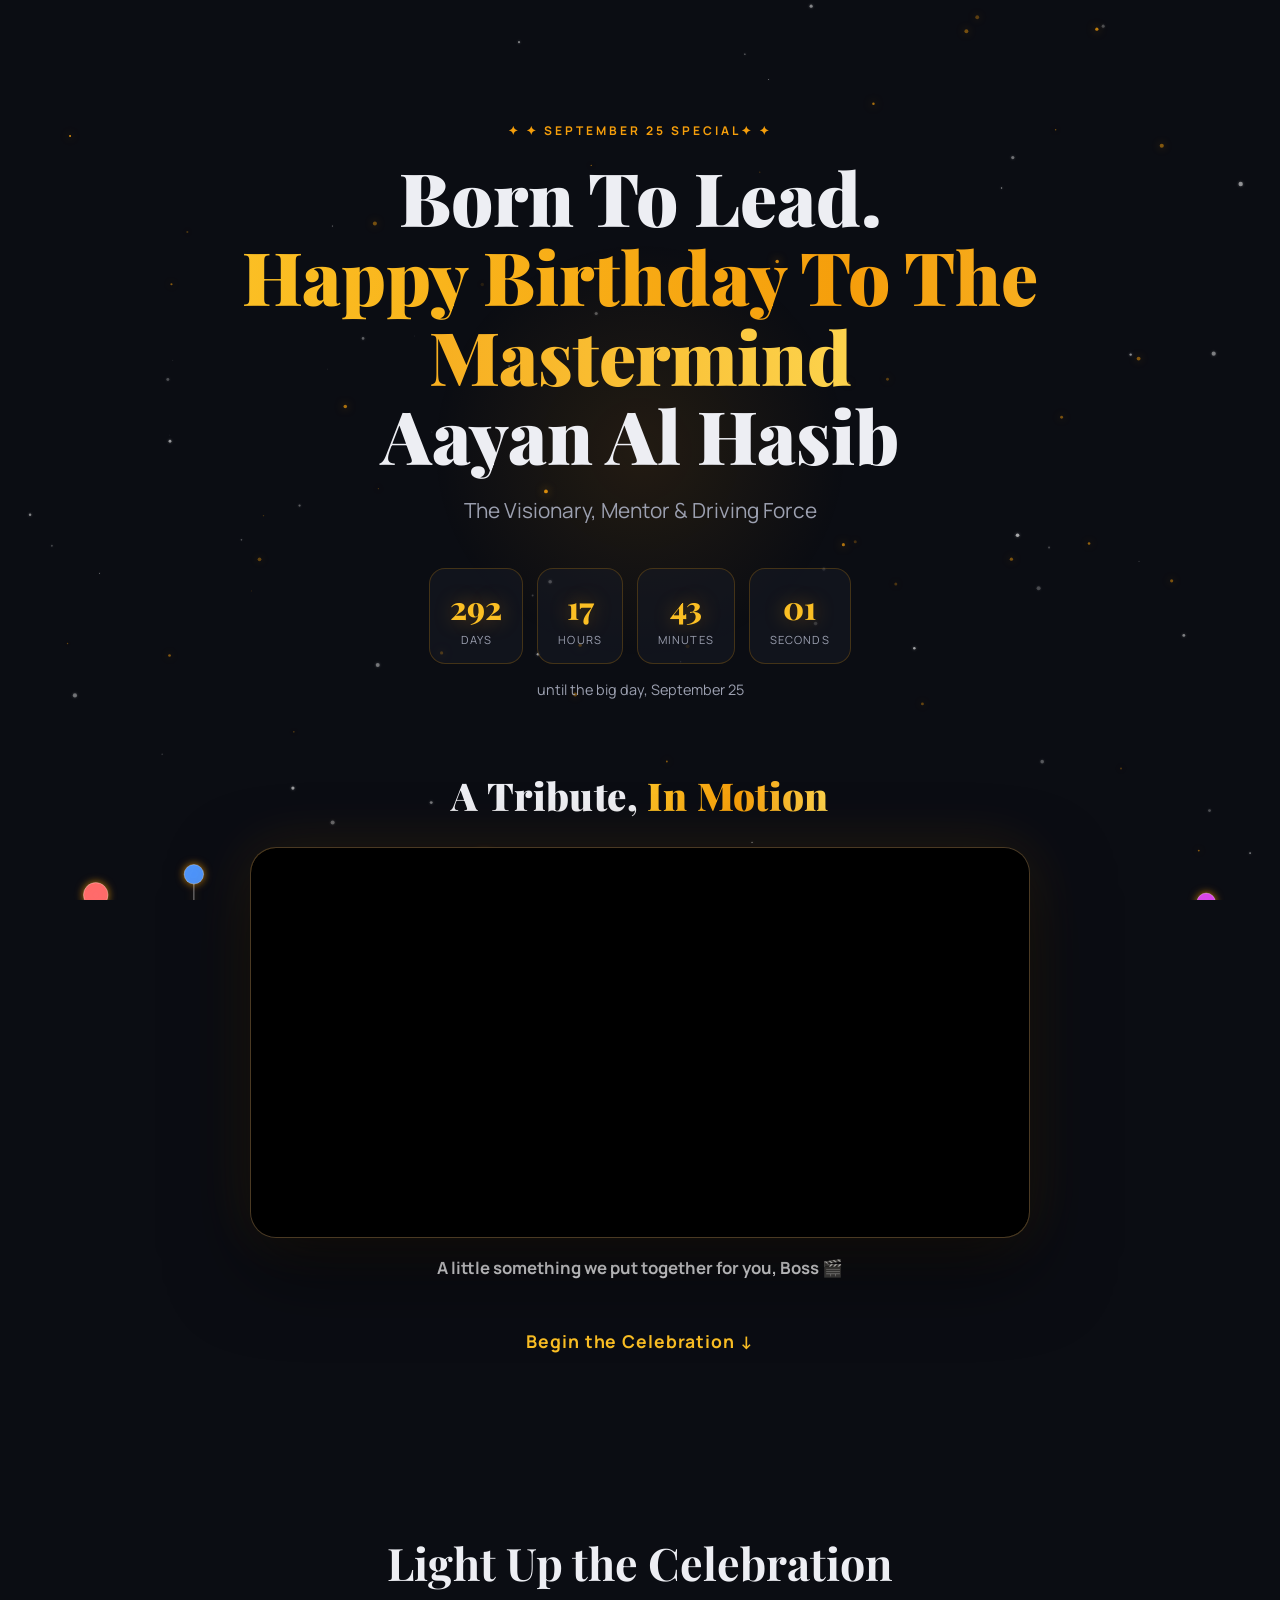
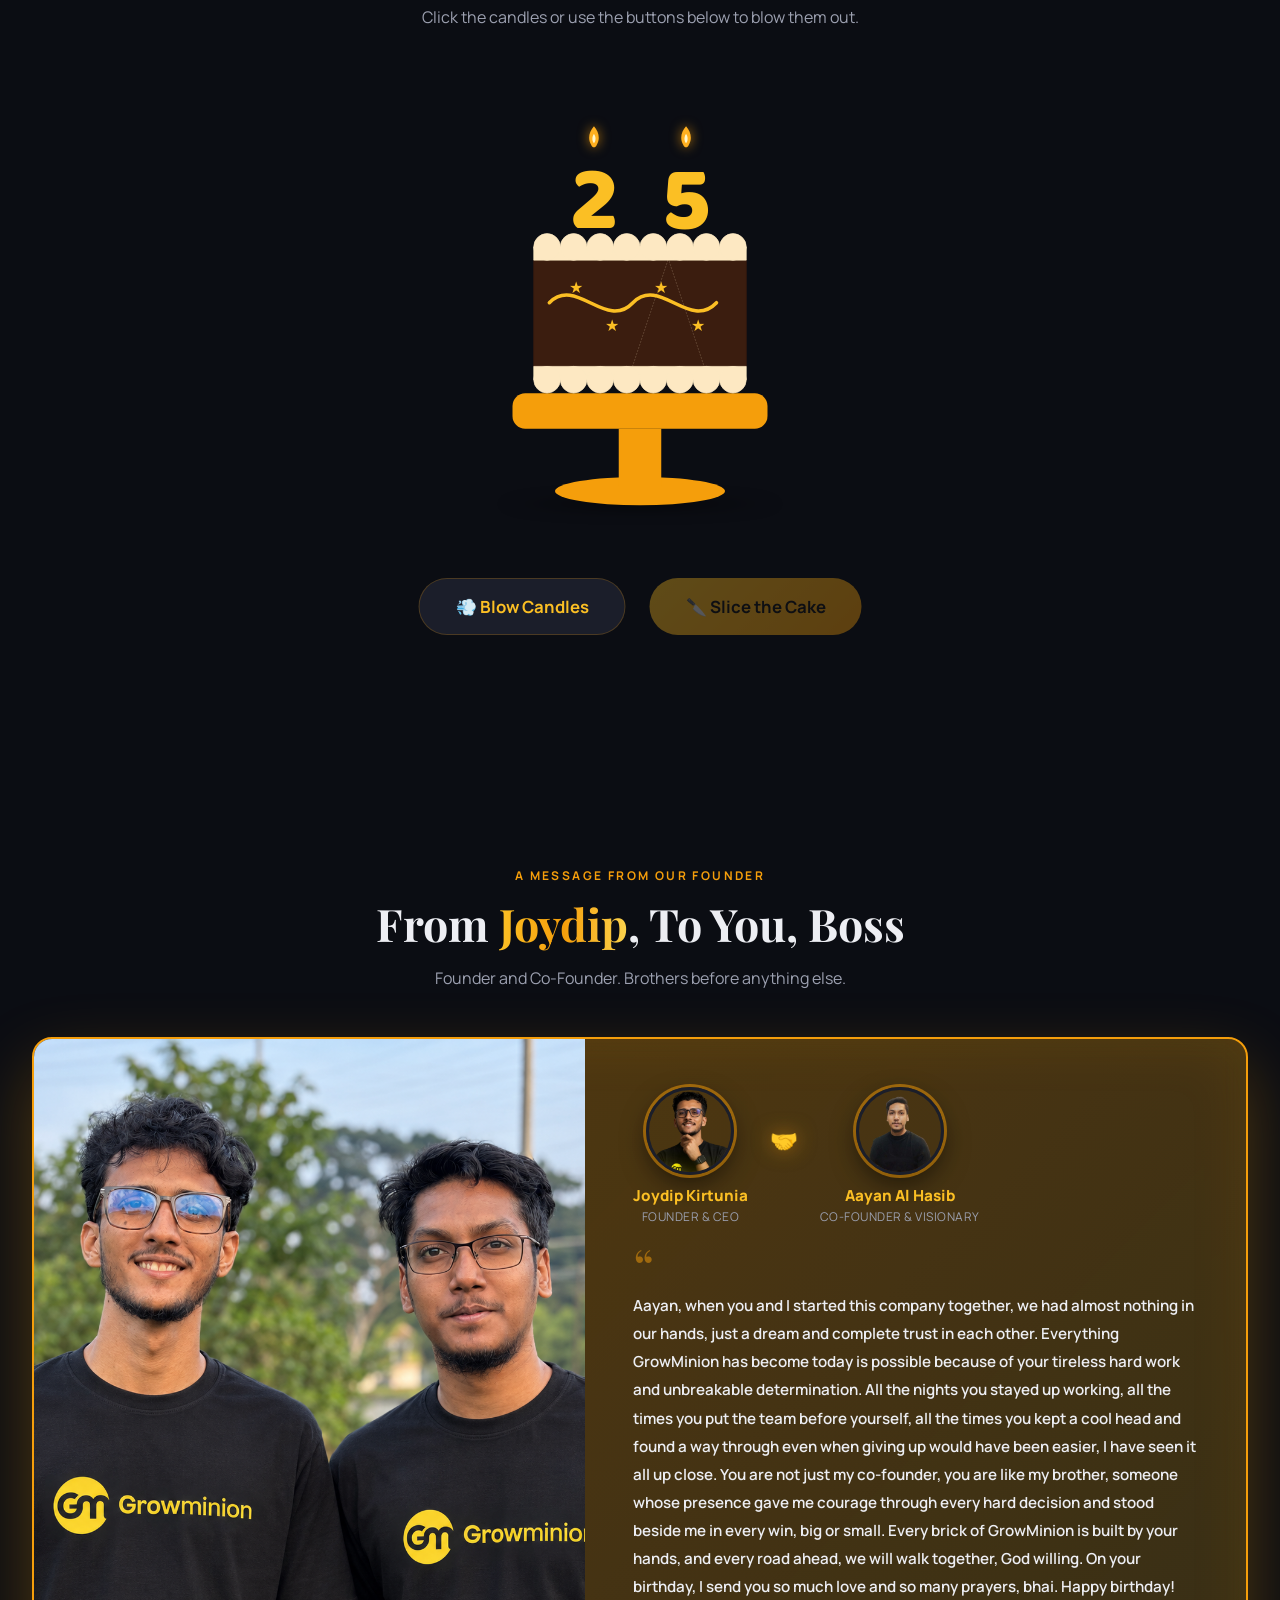
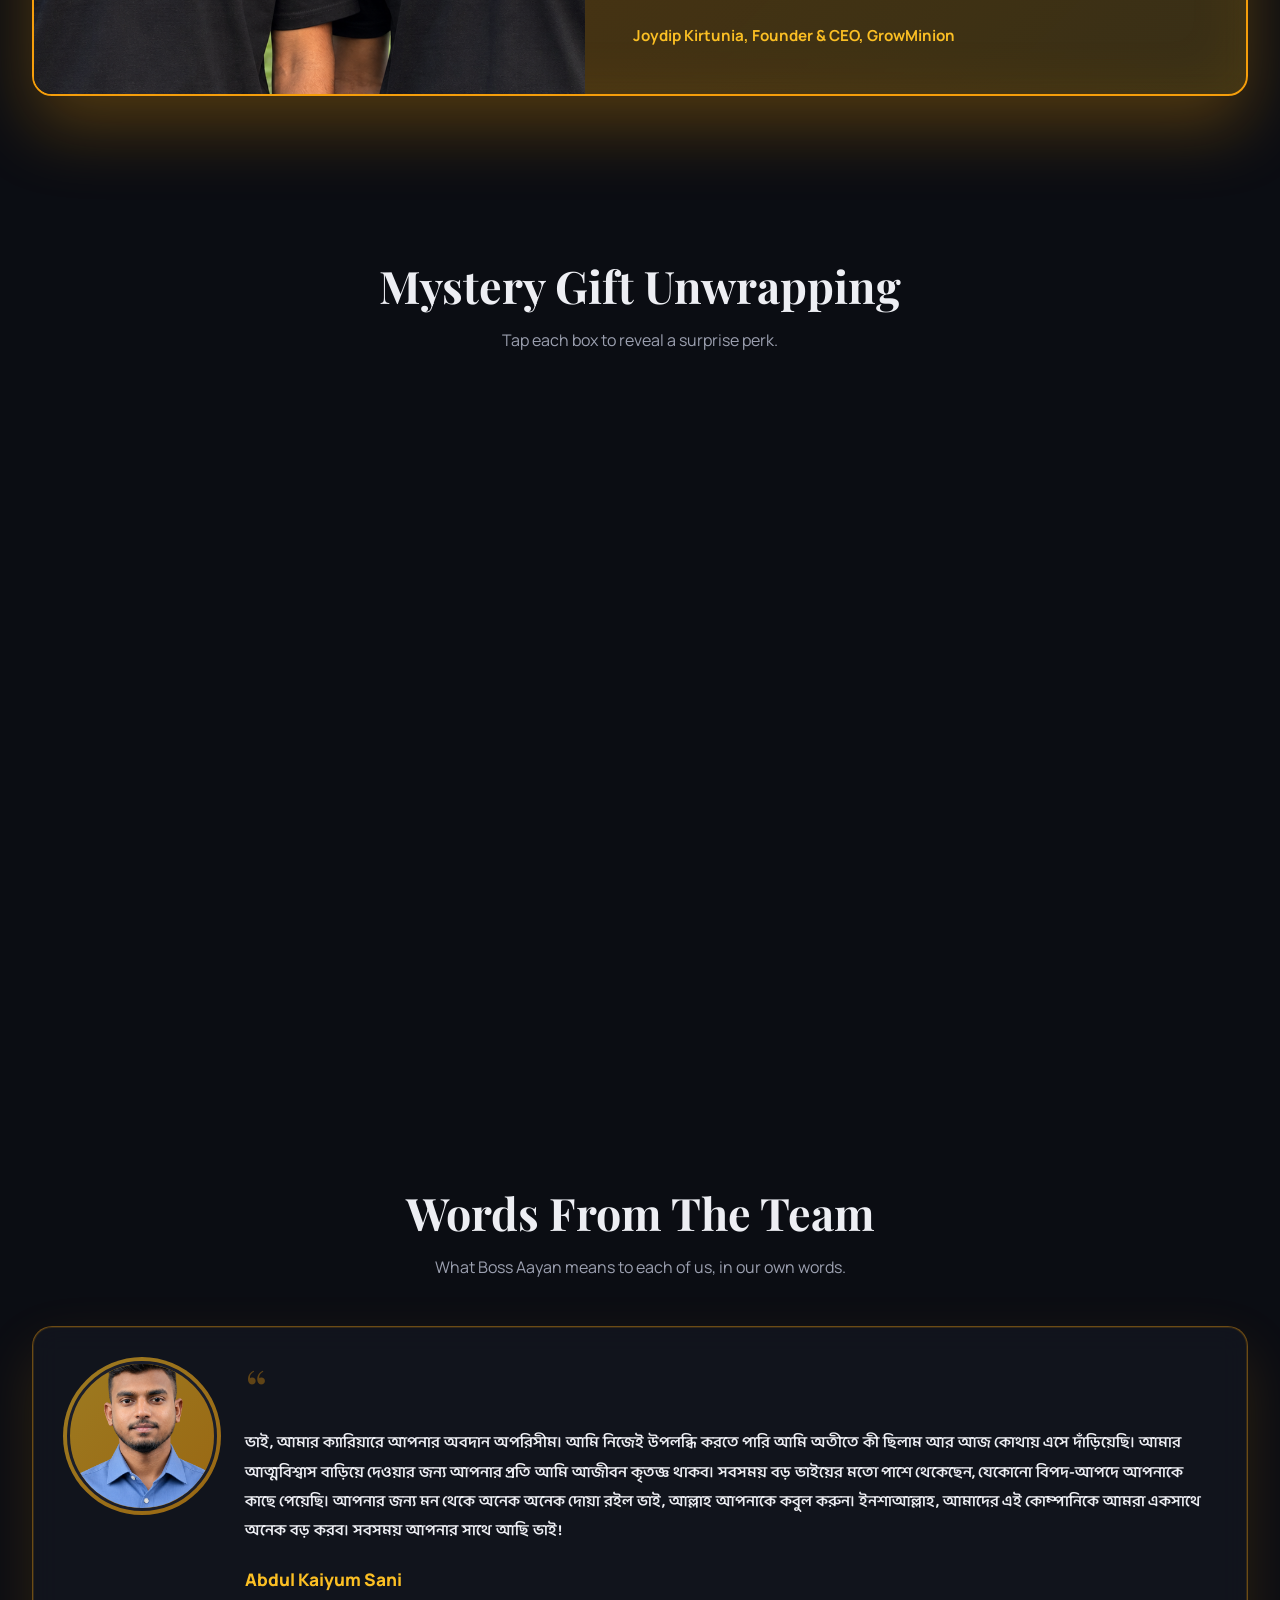
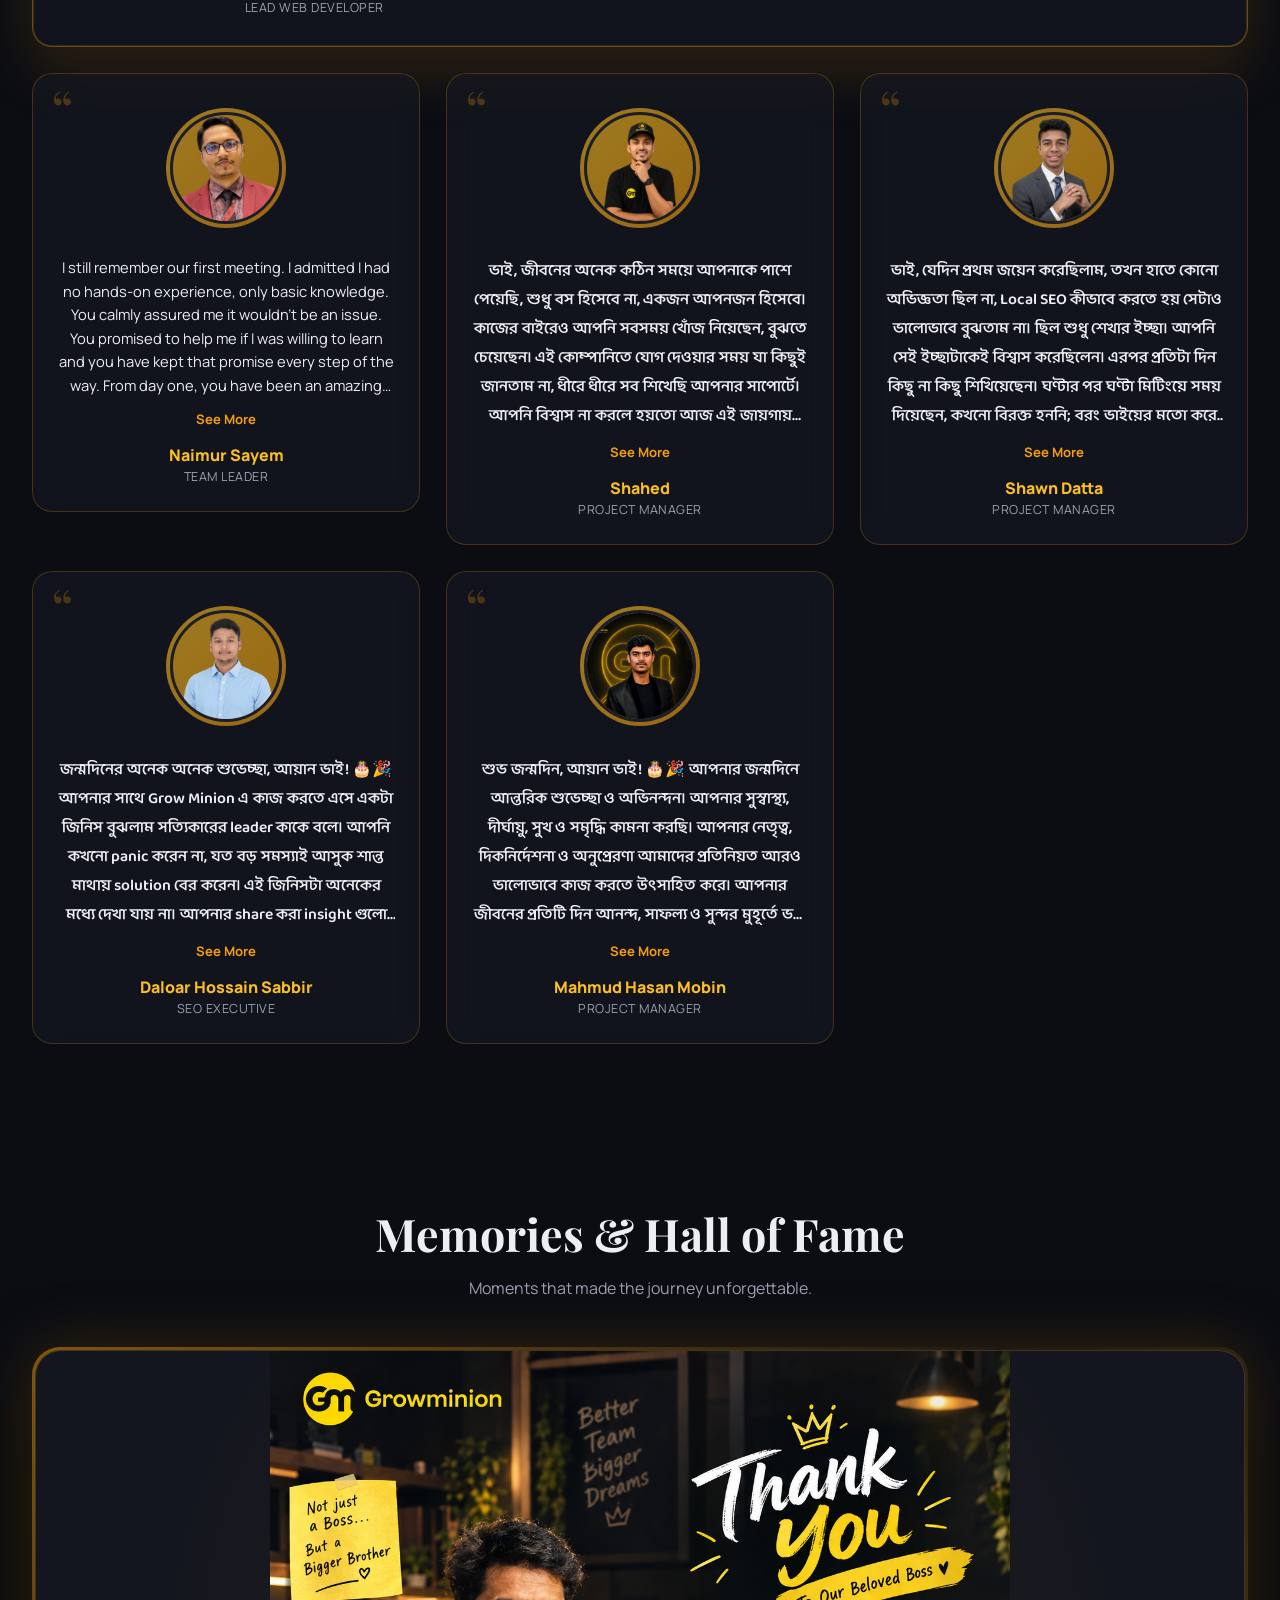
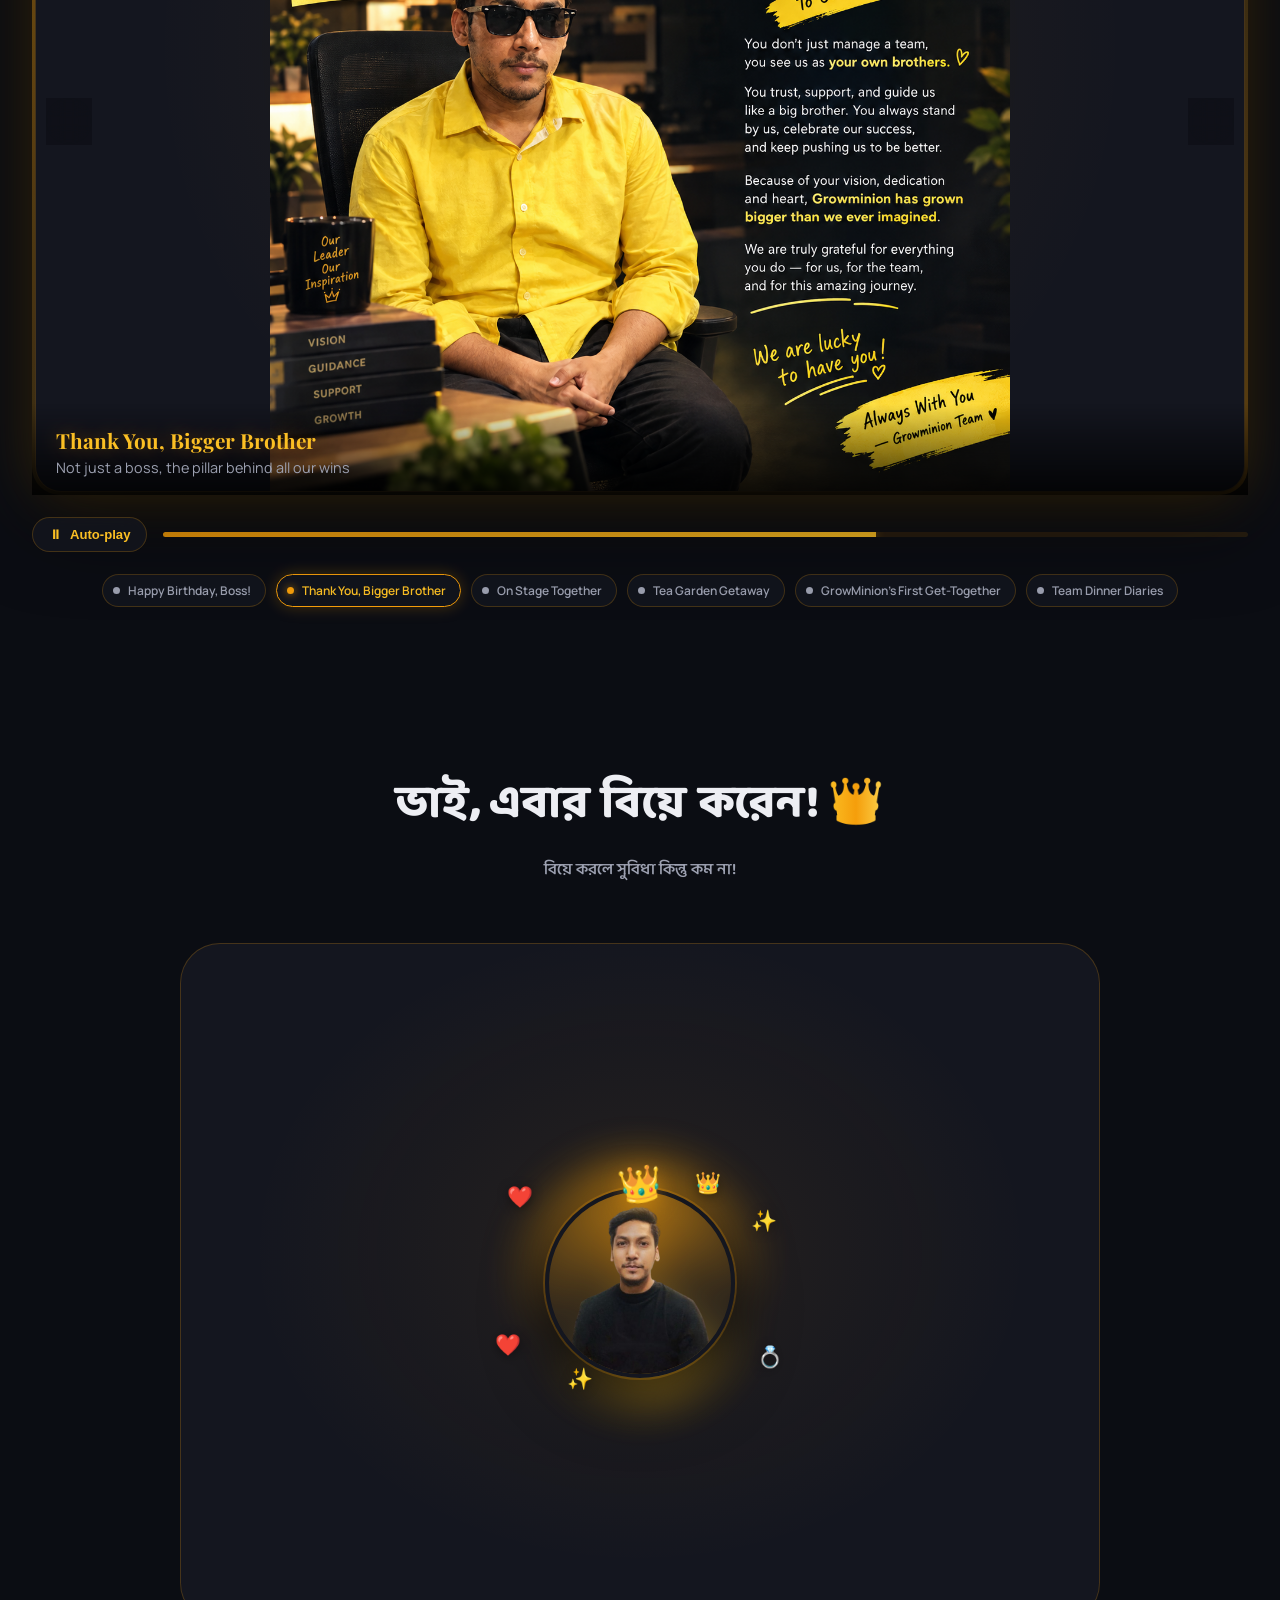
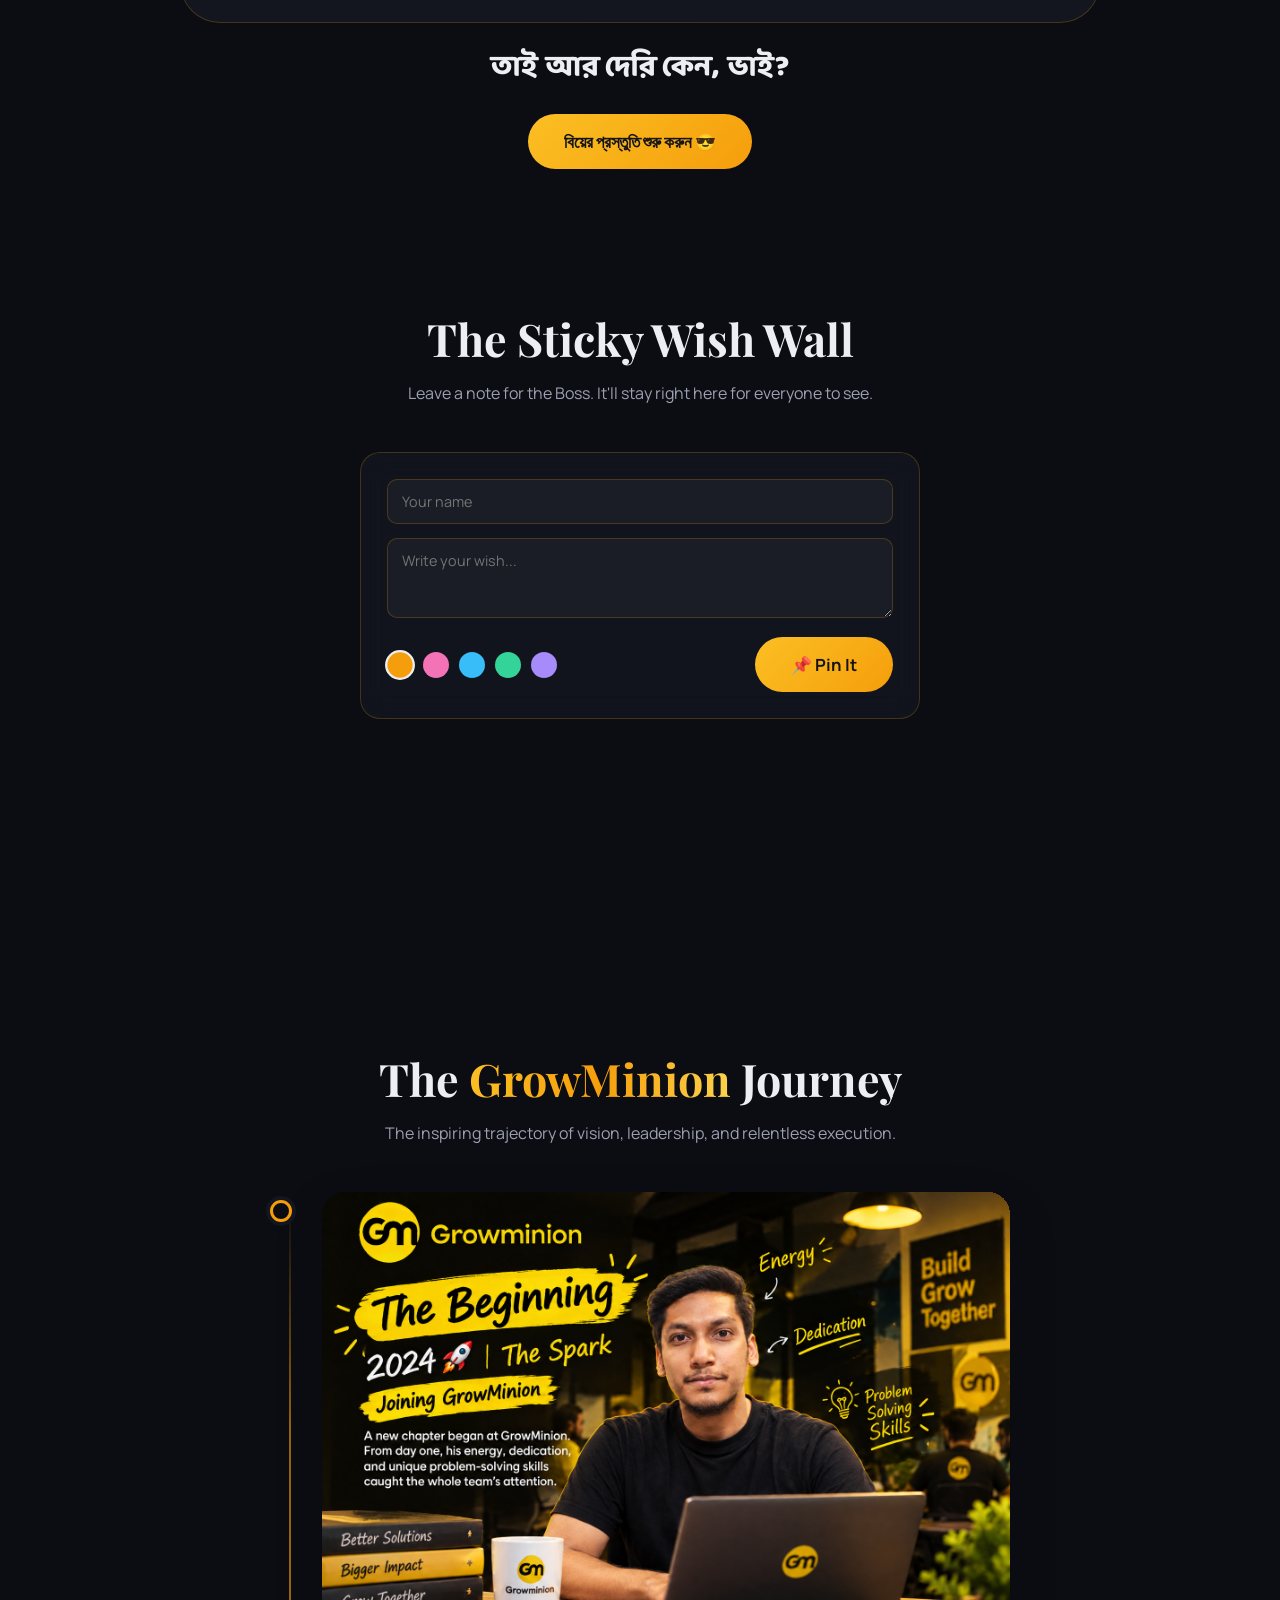
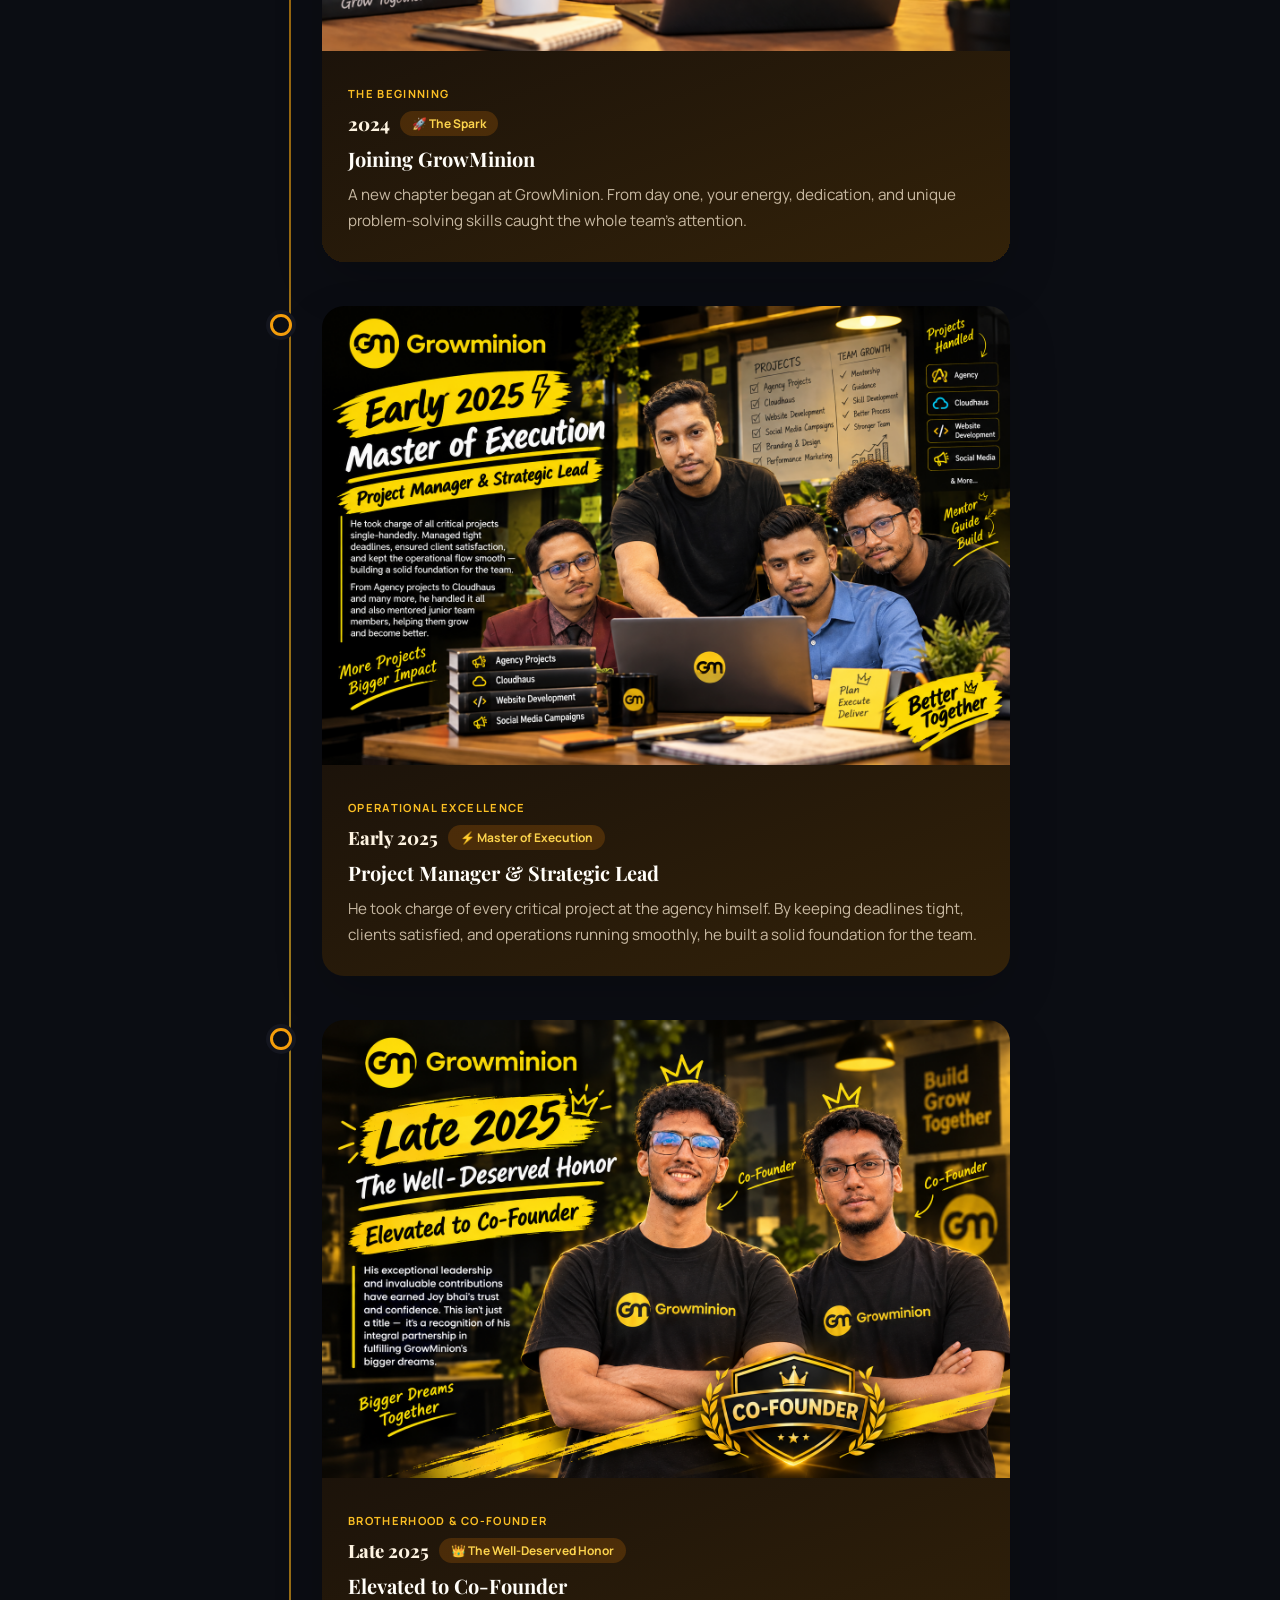
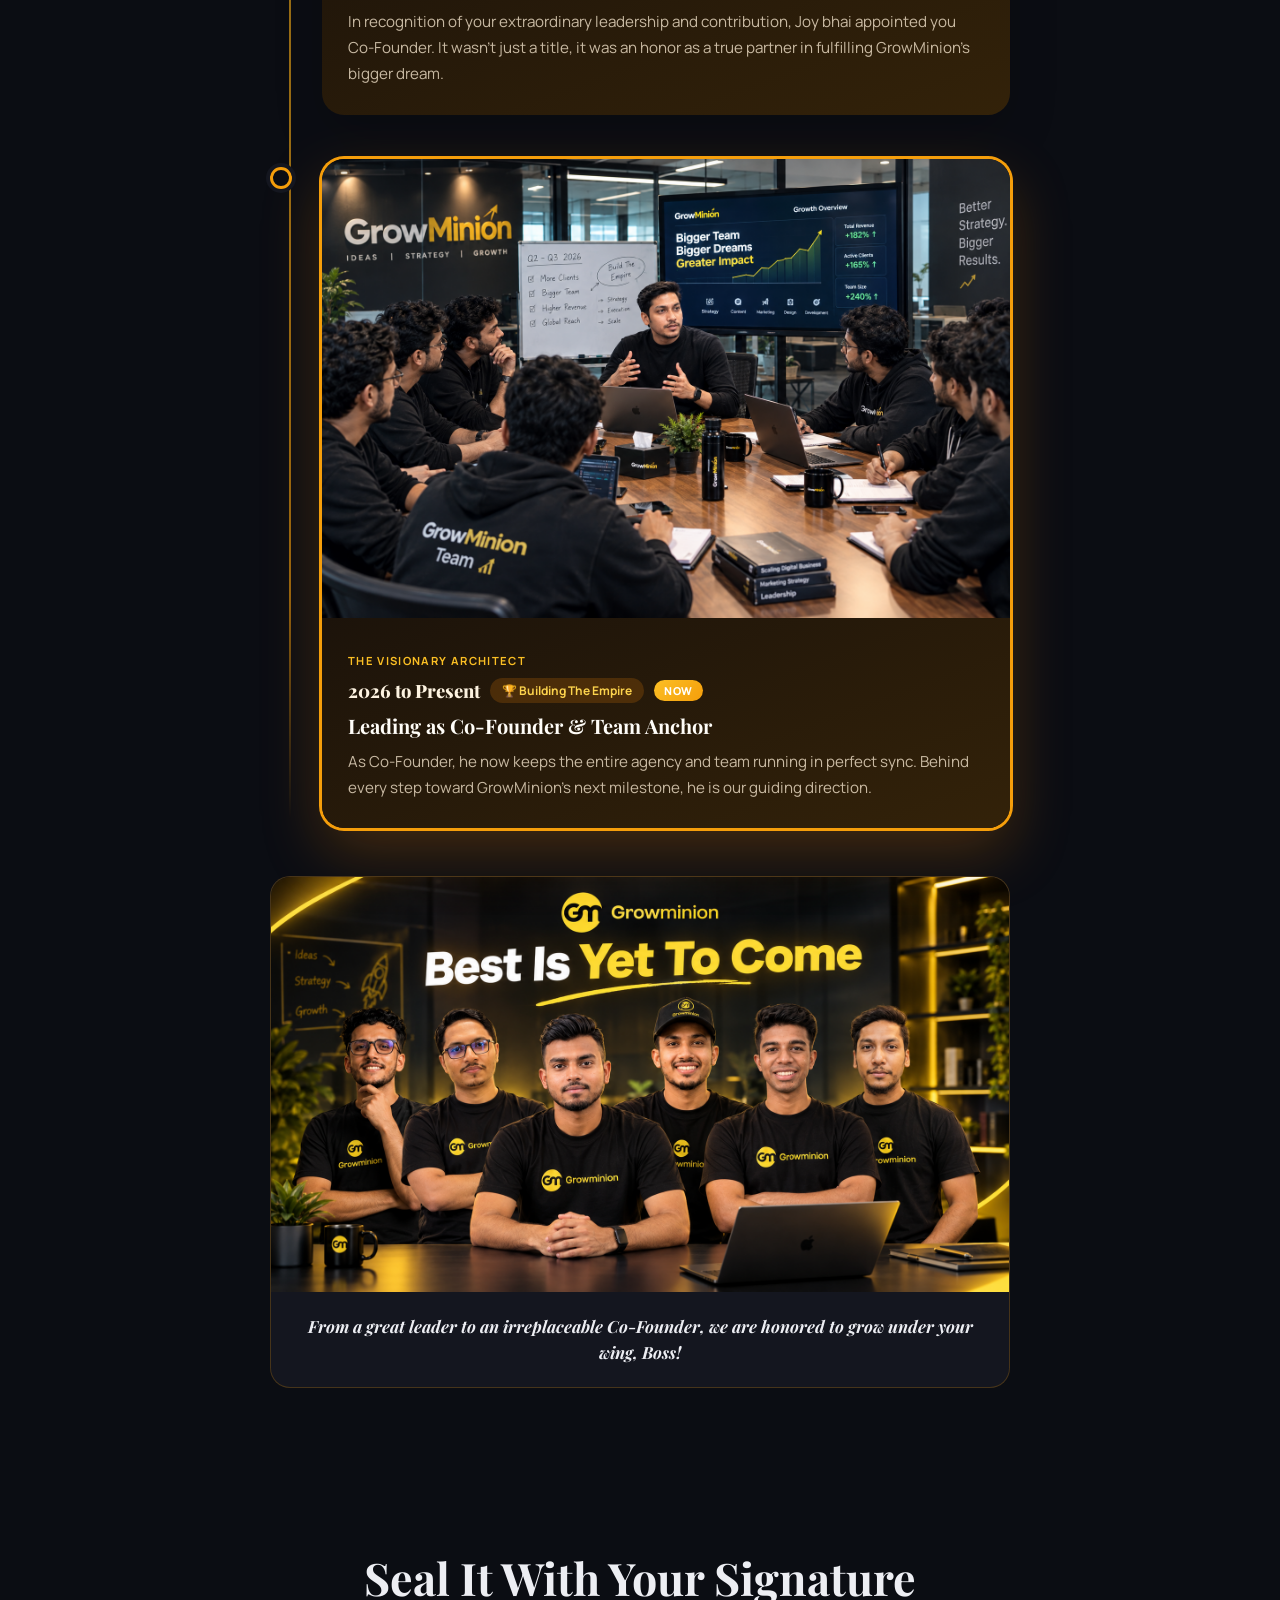
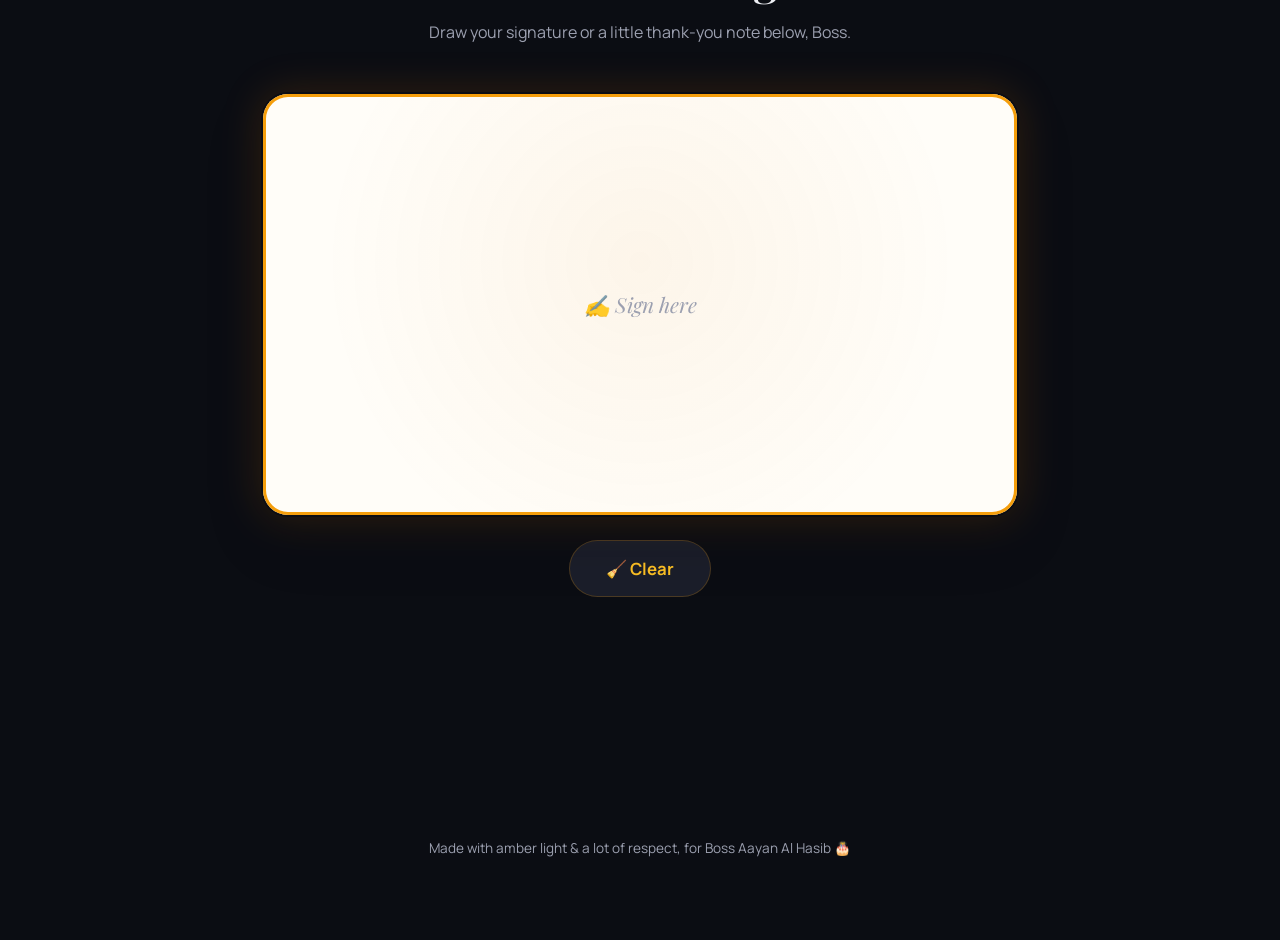
==== index.html @ af828035 "Enhance hero section text and fix Thank You button functionality - Made hero video caption bold and " ====
<!DOCTYPE html>
<html lang="en">

<head>
  <meta charset="UTF-8">
  <meta name="viewport" content="width=device-width, initial-scale=1.0">
  <title>Aayan Al Hasib | The Catalyst</title>
  <link rel="preconnect" href="https://fonts.googleapis.com">
  <link
    href="https://fonts.googleapis.com/css2?family=Playfair+Display:wght@600;700;900&family=Manrope:wght@400;500;600;700;800&family=Baloo+Da+2:wght@500;600;700;800&display=swap"
    rel="stylesheet">
  <link rel="stylesheet" href="./style.css">
</head>

<body>

  <canvas id="bg-canvas"></canvas>

  <div class="cursor-glow" id="cursorGlow"></div>

  <!-- ===================== NAV / MUSIC TOGGLE ===================== -->
  <button id="musicToggle" class="music-toggle" aria-label="Toggle birthday music">
    <span class="music-icon">♪</span>
    <span class="music-label">Play Tune</span>
  </button>

  <!-- ===================== HERO ===================== -->
  <header class="hero" id="hero">
    <div class="hero-inner">
      <p class="eyebrow">✦ ✦ SEPTEMBER 25 SPECIAL✦ ✦</p>
      <h1 class="hero-title">Born To Lead.<br><span class="amber-text">Happy Birthday To The Mastermind</span> <br>
         <span class="gold-gradient"> Aayan Al Hasib</span></h1>
      <p class="hero-subtitle">The Visionary, Mentor &amp; Driving Force</p>

      <div class="countdown-wrap" id="countdownWrap">
        <div class="countdown" id="countdown">
          <div class="cd-box"><span class="cd-num" id="cdDays">--</span><span class="cd-label">Days</span></div>
          <div class="cd-box"><span class="cd-num" id="cdHours">--</span><span class="cd-label">Hours</span></div>
          <div class="cd-box"><span class="cd-num" id="cdMinutes">--</span><span class="cd-label">Minutes</span></div>
          <div class="cd-box"><span class="cd-num" id="cdSeconds">--</span><span class="cd-label">Seconds</span></div>
        </div>
        <p class="countdown-caption" id="countdownCaption">until the big day, September 25</p>
      </div>

      <div class="hero-video-showcase">
        <h2 class="hero-video-title">A Tribute, <span class="amber-text">In Motion</span></h2>
        <div class="hero-video-frame">
          <video class="hero-video" id="heroVideo" muted autoplay loop playsinline preload="metadata">
            <source src="./Birthday video.mp4" type="video/mp4">
          </video>
        </div>
        <p class="hero-video-caption"><strong>A little something we put together for you, Boss 🎬</strong></p>
      </div>

      <a href="#cake" class="scroll-cue"><strong>Begin the Celebration ↓</strong></a>
    </div>
  </header>

  <!-- ===================== CAKE & CANDLES ===================== -->
  <section class="section" id="cake">
    <h2 class="section-title">Light Up the Celebration</h2>
    <p class="section-desc">Click the candles or use the buttons below to blow them out.</p>

    <div class="cake-stage">
      <div class="cake-plate">
        <div class="cake-shadow"></div>
        <svg class="cake-svg" id="cake3d" viewBox="0 0 480 620" xmlns="http://www.w3.org/2000/svg" aria-hidden="true">
          <!-- stand -->
          <ellipse class="stand-foot" cx="240" cy="586" rx="120" ry="20" />
          <rect class="stand-column" x="210" y="498" width="60" height="80" />
          <rect class="stand-bowl" x="60" y="448" width="360" height="50" rx="18" />

          <!-- cake tier -->
          <rect class="cake-body-bg" x="90" y="260" width="300" height="150" />

          <!-- inner cross-section, revealed once the slice wedge slides away -->
          <path class="cake-cut-gap" d="M280,260 L330,410 L230,410 Z" />

          <!-- slice wedge: matches body color, hides the cut gap until sliced -->
          <g class="cake-slice-wedge" id="sliceWedge">
            <path d="M280,260 L330,410 L230,410 Z" />
          </g>

          <!-- piped icing swirl + stars -->
          <path class="cake-swirl" d="M112,320 C150,282 192,360 230,320 C268,282 310,360 348,320" />
          <text class="cake-star" x="150" y="300">★</text>
          <text class="cake-star" x="270" y="300">★</text>
          <text class="cake-star" x="200" y="354">★</text>
          <text class="cake-star" x="322" y="354">★</text>

          <!-- frosting bands: a flat rect + a row of plain circles, no path
             winding to go wrong , always renders as a clean scalloped edge -->
          <g class="cake-frosting-top">
            <rect x="90" y="241.25" width="300" height="18.75" />
            <circle cx="108.75" cy="241.25" r="18.75" />
            <circle cx="146.25" cy="241.25" r="18.75" />
            <circle cx="183.75" cy="241.25" r="18.75" />
            <circle cx="221.25" cy="241.25" r="18.75" />
            <circle cx="258.75" cy="241.25" r="18.75" />
            <circle cx="296.25" cy="241.25" r="18.75" />
            <circle cx="333.75" cy="241.25" r="18.75" />
            <circle cx="371.25" cy="241.25" r="18.75" />
          </g>
          <g class="cake-frosting-bottom">
            <rect x="90" y="410" width="300" height="18.75" />
            <circle cx="108.75" cy="428.75" r="18.75" />
            <circle cx="146.25" cy="428.75" r="18.75" />
            <circle cx="183.75" cy="428.75" r="18.75" />
            <circle cx="221.25" cy="428.75" r="18.75" />
            <circle cx="258.75" cy="428.75" r="18.75" />
            <circle cx="296.25" cy="428.75" r="18.75" />
            <circle cx="333.75" cy="428.75" r="18.75" />
            <circle cx="371.25" cy="428.75" r="18.75" />
          </g>

          <!-- candles: turning 25 -->
          <g id="candles">
            <g class="candle" data-index="0">
              <text class="candle-digit" x="175" y="215" text-anchor="middle">2</text>
              <g transform="translate(175,88)">
                <g class="flame">
                  <path class="flame-outer" d="M0,-17 C7,-9 9,1 4,9 C2,14 -2,14 -4,9 C-9,1 -7,-9 0,-17 Z" />
                  <path class="flame-inner" d="M0,-6 C3,-2 3,4 0,7 C-3,4 -3,-2 0,-6 Z" />
                </g>
              </g>
            </g>
            <g class="candle" data-index="1">
              <text class="candle-digit" x="305" y="215" text-anchor="middle">5</text>
              <g transform="translate(305,88)">
                <g class="flame">
                  <path class="flame-outer" d="M0,-17 C7,-9 9,1 4,9 C2,14 -2,14 -4,9 C-9,1 -7,-9 0,-17 Z" />
                  <path class="flame-inner" d="M0,-6 C3,-2 3,4 0,7 C-3,4 -3,-2 0,-6 Z" />
                </g>
              </g>
            </g>
          </g>
        </svg>
        <div class="smoke-layer" id="smokeLayer"></div>
      </div>
      <div class="cake-controls">
        <button class="btn btn-primary" id="blowBtn">💨 Blow Candles</button>
        <button class="btn btn-gold" id="sliceBtn" disabled>🔪 Slice the Cake</button>
      </div>
    </div>

    <div class="cheer-popup" id="cheerPopup">
      <div class="cheer-card">
        <div class="cheer-card-image">
          <img src="./Birthday 2.png" alt="Happy Birthday Aayan" loading="lazy" />
        </div>
        <div class="cheer-card-content">
          <h3>Happy Birthday, Ayan Bhai! 🎂</h3>
          <p>আপনার মতো একজন মানুষ শুধু একটা টিমের অংশ না, আপনার energy, guidance আর positive mindset আশেপাশের মানুষদেরও motivate করে।</p>
          <p>আপনার নতুন বছরটা হোক আরও বেশি success, happiness আর memorable moments-এ ভরা। জীবনের প্রতিটা নতুন challenge যেন আপনাকে আরও সামনে এগিয়ে নিয়ে যায়।</p>
          <p><strong>Thank you for inspiring, supporting, and always bringing such great energy to the team.</strong></p>
          <p>Wishing you a fantastic year ahead, Ayan Bhai! ❤️<br>
          <em>Keep inspiring. Keep growing. Keep shining! 🚀</em></p>
          <p><strong>Happy Birthday once again! 🎈🎂</strong></p>
          <button class="btn btn-gold" id="cheerClose">Thank You →</button>
        </div>
      </div>
    </div>
  </section>

  <!-- ===================== FOUNDER MESSAGE ===================== -->
  <section class="section founder-section" id="founderMessage">
    <p class="section-eyebrow">A Message From Our Founder</p>
    <h2 class="section-title">From <span class="amber-text">Joydip</span>, To You, Boss</h2>
    <p class="section-desc">Founder and Co-Founder. Brothers before anything else.</p>

    <div class="ceo-card">
      <img class="ceo-hero-img" src="./The Journey/Joydip and Aayan.png" alt="Joydip and Aayan, GrowMinion"
        loading="lazy" />

      <div class="ceo-card-body">
        <div class="ceo-avatars">
          <div class="ceo-avatar">
            <img src="./Team Member/Joydip Kirtunia.png" alt="Joydip Kirtunia" />
            <div class="ceo-avatar-name">Joydip Kirtunia</div>
            <div class="ceo-avatar-role">Founder &amp; CEO</div>
          </div>
          <div class="ceo-avatar-link">🤝</div>
          <div class="ceo-avatar">
            <img src="./Aayan Al Hasib.png" alt="Aayan Al Hasib" />
            <div class="ceo-avatar-name">Aayan Al Hasib</div>
            <div class="ceo-avatar-role">Co-Founder &amp; Visionary</div>
          </div>
        </div>

        <div class="ceo-quote-mark">“</div>
        <p class="ceo-message">Aayan, when you and I started this company together, we had almost nothing in our hands,
          just a dream and complete trust in each other. Everything GrowMinion has become today is possible because of
          your tireless hard work and unbreakable determination. All the nights you stayed up working, all the times you
          put the team before yourself, all the times you kept a cool head and found a way through even when giving up
          would have been easier, I have seen it all up close. You are not just my co-founder, you are like my 
          brother, someone whose presence gave me courage through every hard decision and stood beside me in every win,
          big or small. Every brick of GrowMinion is built by your hands, and every road ahead, we will walk together,
          God willing. On your birthday, I send you so much love and so many prayers, bhai. Happy birthday!</p>
        <div class="ceo-signature">Joydip Kirtunia, Founder &amp; CEO, GrowMinion</div>
      </div>
    </div>
  </section>

  <!-- ===================== GIFTS ===================== -->
  <section class="section" id="gifts">
    <h2 class="section-title">Mystery Gift Unwrapping</h2>
    <p class="section-desc">Tap each box to reveal a surprise perk.</p>
    <div class="gift-grid" id="giftGrid"></div>
  </section>

  <!-- ===================== TEAM MESSAGES ===================== -->
  <section class="section" id="teammessages">
    <h2 class="section-title">Words From The Team</h2>
    <p class="section-desc">What Boss Aayan means to each of us, in our own words.</p>
    <div class="team-grid" id="teamGrid"></div>
  </section>

  <!-- ===================== MEMORIES / STORY SHOWCASE ===================== -->
  <section class="section" id="memories">
    <h2 class="section-title">Memories &amp; Hall of Fame</h2>
    <p class="section-desc">Moments that made the journey unforgettable.</p>

    <div class="reel" id="memoryReel">
      <div class="reel-stage" id="reelStage">
        <button class="reel-nav reel-nav-prev" id="reelPrev" aria-label="Previous memory">←</button>

        <div class="reel-frame" id="reelFrame">
          <!-- slides injected by JS -->
        </div>

        <button class="reel-nav reel-nav-next" id="reelNext" aria-label="Next memory">→</button>

        <div class="reel-caption" id="reelCaption">
          <h3 class="reel-caption-title" id="reelCaptionTitle"></h3>
          <p class="reel-caption-text" id="reelCaptionText"></p>
        </div>
      </div>

      <div class="reel-controls">
        <button class="reel-autoplay" id="reelAutoplay" aria-pressed="true">
          <span class="reel-autoplay-icon">⏸</span>
          <span class="reel-autoplay-label">Auto-play</span>
        </button>
        <div class="reel-progress-track">
          <div class="reel-progress-fill" id="reelProgressFill"></div>
        </div>
      </div>

      <div class="reel-thumbs" id="reelThumbs"></div>
    </div>
  </section>

  <!-- ===================== MARRIAGE CAMPAIGN ===================== -->
  <section class="section campaign-section" id="marriage">
    <h2 class="section-title bn-heading">ভাই, এবার বিয়ে করেন! <span class="amber-text">👑</span></h2>
    <p class="section-desc bn-text">বিয়ে করলে সুবিধা কিন্তু কম না!</p>

    <div class="campaign-stage" id="campaignStage">
      <svg class="campaign-lines" id="campaignLines"></svg>

      <div class="campaign-character">
        <div class="campaign-char-glow"></div>
        <img src="./Aayan Al Hasib.png" alt="Boss Aayan" class="campaign-char-photo" />
        <div class="campaign-crown">👑</div>
        <span class="float-icon fi-1">❤️</span>
        <span class="float-icon fi-2">✨</span>
        <span class="float-icon fi-3">💍</span>
        <span class="float-icon fi-4">✨</span>
        <span class="float-icon fi-5">❤️</span>
        <span class="float-icon fi-6">👑</span>
      </div>

      <div class="benefit-cards" id="benefitCards">
        <div class="benefit-card bn-text" data-index="0">
          <span class="benefit-icon">💼</span>
          <span>অফিসের কাজের প্রেসারের সাথে ঘরে নতুন প্রেসার আনলক হবে!</span>
        </div>
        <div class="benefit-card bn-text" data-index="1">
          <span class="benefit-icon">📱</span>
          <span>ক্লায়েন্টের ডেডলাইনের বদলে 'এত দেরি হলো কেন?' শোনার অভিজ্ঞতা হবে</span>
        </div>
        <div class="benefit-card bn-text" data-index="2">
          <span class="benefit-icon">🫡</span>
          <span>অফিসে আপনি যতই বস হোন না কেন, বাসায় পার্মানেন্ট জুনিয়র হয়ে থাকতে হবে!</span>
        </div>
        <div class="benefit-card bn-text" data-index="3">
          <span class="benefit-icon">🛒</span>
          <span>স্প্রিন্ট প্ল্যানিংয়ের বদলে কাঁচাবাজারের ফর্দ ম্যানেজ করার নতুন স্কিল আসবে</span>
        </div>
        <div class="benefit-card bn-text" data-index="4">
          <span class="benefit-icon">🤐</span>
          <span>তর্কে কখনো জেতা সম্ভব না, এই সত্য মেনে নিয়ে নীরব থাকার চরম ধৈর্য পাবেন</span>
        </div>
        <div class="benefit-card bn-text" data-index="5">
          <span class="benefit-icon">🍗</span>
          <span>আর যাই হোক ভাই, আমরা কিন্তু রাজকীয় বিয়ের দাওয়াত আর গ্র্যান্ড ট্রিট পাচ্ছি!</span>
        </div>
      </div>
    </div>

    <div class="campaign-cta">
      <h3 class="bn-heading">তাই আর দেরি কেন, ভাই?</h3>
      <button class="btn btn-gold bn-text" id="marriageBtn">বিয়ের প্রস্তুতি শুরু করুন 😎</button>
    </div>

    <div class="marriage-popup" id="marriagePopup">
      <div class="marriage-popup-card">
        <div class="marriage-popup-emoji">😄👑💍</div>
        <p class="bn-text">বায়োডাটা রেডি রাখেন ভাই, পুরো টিম কিন্তু প্রস্তুত আছে!</p>
        <button class="btn btn-primary bn-text" id="marriagePopupClose">ঠিক আছে ভাই 😅</button>
      </div>
    </div>
  </section>

  <!-- ===================== WISH WALL ===================== -->
  <section class="section" id="wishwall">
    <h2 class="section-title">The Sticky Wish Wall</h2>
    <p class="section-desc">Leave a note for the Boss. It'll stay right here for everyone to see.</p>

    <form class="wish-form" id="wishForm">
      <input type="text" id="wishName" placeholder="Your name" maxlength="30" required />
      <textarea id="wishMessage" placeholder="Write your wish..." maxlength="220" required></textarea>
      <div class="wish-form-row">
        <div class="color-picker" id="colorPicker">
          <button type="button" class="color-dot" data-color="amber" style="--dot:#F59E0B"></button>
          <button type="button" class="color-dot" data-color="rose" style="--dot:#F472B6"></button>
          <button type="button" class="color-dot" data-color="sky" style="--dot:#38BDF8"></button>
          <button type="button" class="color-dot" data-color="mint" style="--dot:#34D399"></button>
          <button type="button" class="color-dot" data-color="violet" style="--dot:#A78BFA"></button>
        </div>
        <button type="submit" class="btn btn-gold">📌 Pin It</button>
      </div>
    </form>

    <div class="corkboard" id="corkboard"></div>
  </section>

  <!-- ===================== THE GROWMINION JOURNEY (CAREER) ===================== -->
  <section class="section career-section" id="careerJourney">
    <h2 class="section-title">The <span class="amber-text">GrowMinion</span> Journey</h2>
    <p class="section-desc">The inspiring trajectory of vision, leadership, and relentless execution.</p>

    <div class="career-timeline" id="careerTimeline">
      <div class="career-item">
        <div class="career-node"></div>
        <div class="career-card">
          <div class="career-media">
            <img src="./The Journey/The begining.png" alt="Joining GrowMinion, 2024" loading="lazy" />
          </div>
          <div class="career-text">
            <p class="career-phase">The Beginning</p>
            <div class="career-meta">
              <span class="career-year">2024</span>
              <span class="career-badge">🚀 The Spark</span>
            </div>
            <h3 class="career-title">Joining GrowMinion</h3>
            <p class="career-desc">A new chapter began at GrowMinion. From day one, your energy, dedication, and unique problem-solving skills caught the whole team's attention.</p>
          </div>
        </div>
      </div>

      <div class="career-item">
        <div class="career-node"></div>
        <div class="career-card">
          <div class="career-media">
            <img src="./The Journey/Career/2025 Master of Execution.png" alt="Project Manager and Strategic Lead, Early 2025" loading="lazy" />
          </div>
          <div class="career-text">
            <p class="career-phase">Operational Excellence</p>
            <div class="career-meta">
              <span class="career-year">Early 2025</span>
              <span class="career-badge">⚡ Master of Execution</span>
            </div>
            <h3 class="career-title">Project Manager &amp; Strategic Lead</h3>
            <p class="career-desc">He took charge of every critical project at the agency himself. By keeping deadlines tight, clients satisfied, and operations running smoothly, he built a solid foundation for the team.</p>
          </div>
        </div>
      </div>

      <div class="career-item">
        <div class="career-node"></div>
        <div class="career-card">
          <div class="career-media">
            <img src="./The Journey/Career/2025 Co-Founder.png" alt="Elevated to Co-Founder, Late 2025" loading="lazy" />
          </div>
          <div class="career-text">
            <p class="career-phase">Brotherhood &amp; Co-Founder</p>
            <div class="career-meta">
              <span class="career-year">Late 2025</span>
              <span class="career-badge">👑 The Well-Deserved Honor</span>
            </div>
            <h3 class="career-title">Elevated to Co-Founder</h3>
            <p class="career-desc">In recognition of your extraordinary leadership and contribution, Joy bhai appointed you Co-Founder. It wasn't just a title, it was an honor as a true partner in fulfilling GrowMinion's bigger dream.</p>
          </div>
        </div>
      </div>

      <div class="career-item career-current">
        <div class="career-node"></div>
        <div class="career-card">
          <div class="career-media">
            <img src="./The Journey/Career/2026 Building The Empire.png" alt="Leading as Co-Founder and Team Anchor, 2026 to Present" loading="lazy" />
          </div>
          <div class="career-text">
            <p class="career-phase">The Visionary Architect</p>
            <div class="career-meta">
              <span class="career-year">2026 to Present</span>
              <span class="career-badge">🏆 Building The Empire</span>
              <span class="career-now">Now</span>
            </div>
            <h3 class="career-title">Leading as Co-Founder &amp; Team Anchor</h3>
            <p class="career-desc">As Co-Founder, he now keeps the entire agency and team running in perfect sync. Behind every step toward GrowMinion's next milestone, he is our guiding direction.</p>
          </div>
        </div>
      </div>
    </div>

    <div class="career-note">
      <img class="career-note-img" src="./The Journey/best is yet to come.png" alt="Best Is Yet To Come, GrowMinion" loading="lazy" />
      <p>From a great leader to an irreplaceable Co-Founder, we are honored to grow under your wing, Boss!</p>
    </div>
  </section>

  <!-- ===================== SIGNATURE WALL ===================== -->
  <section class="section signature-section" id="signature">
    <h2 class="section-title">Seal It With Your Signature</h2>
    <p class="section-desc">Draw your signature or a little thank-you note below, Boss.</p>

    <div class="signature-wrap">
      <div class="signature-frame" id="signatureFrame">
        <canvas id="signatureCanvas" class="signature-canvas"></canvas>
        <div class="signature-hint" id="signatureHint">✍️ Sign here</div>
        <div class="signature-sparkle-layer" id="signatureSparkleLayer"></div>
      </div>

      <div class="signature-controls">
        <button class="btn btn-primary" id="signatureClearBtn">🧹 Clear</button>
      </div>

      <div class="signature-sealed" id="signatureSealed">
        <div class="signature-seal-badge">🔏</div>
        <p>Sealed with Love &amp; Respect</p>
      </div>
    </div>
  </section>

  <footer class="footer">
    <p>Made with amber light &amp; a lot of respect, for Boss Aayan Al Hasib 🎂</p>
  </footer>

  <!-- ===================== IMAGE MODAL ===================== -->
  <div class="modal" id="imgModal">
    <div class="modal-inner">
      <button class="modal-close" id="modalClose">✕</button>
      <img id="modalImg" src="" alt="" />
      <p id="modalCaption"></p>
    </div>
  </div>

  <script src="https://cdn.jsdelivr.net/npm/canvas-confetti@1.9.3/dist/confetti.browser.min.js"></script>
  <script src="./app.js"></script>
</body>

</html>
---- style.css ----
/* ============ THEME TOKENS ============ */
:root{
  --obsidian:#0B0D13;
  --graphite:#14161f;
  --graphite-2:#1b1e2a;
  --amber:#F59E0B;
  --amber-2:#FBBF24;
  --text:#EDEEF3;
  --text-dim:#9CA0B0;
  --border:rgba(245,158,11,0.22);
  --glass:rgba(23,25,35,0.6);
  --radius:20px;
}

*{box-sizing:border-box;}
html{scroll-behavior:smooth;}
body{
  margin:0;
  background:var(--obsidian);
  color:var(--text);
  font-family:'Manrope',sans-serif;
  overflow-x:hidden;
  position:relative;
}

#bg-canvas{
  position:fixed;
  inset:0;
  width:100%;
  height:100%;
  z-index:0;
  pointer-events:none;
}

.cursor-glow{
  position:fixed;
  width:420px;height:420px;
  border-radius:50%;
  background:radial-gradient(circle, rgba(245,158,11,0.10) 0%, transparent 70%);
  pointer-events:none;
  z-index:1;
  transform:translate(-50%,-50%);
  transition:opacity .3s ease;
  left:50%;top:50%;
}

h1,h2,h3{font-family:'Playfair Display',serif; margin:0;}
.bn-heading{ font-family:'Baloo Da 2',sans-serif; font-weight:800; }
.bn-text{ font-family:'Baloo Da 2',sans-serif; font-weight:600; }

.amber-text{
  background:linear-gradient(90deg,var(--amber-2),var(--amber),#fcd34d);
  -webkit-background-clip:text;
  background-clip:text;
  color:transparent;
}

/* ============ MUSIC TOGGLE ============ */
.music-toggle{
  position:fixed;
  top:20px; right:20px;
  z-index:50;
  display:flex; align-items:center; gap:8px;
  background:var(--glass);
  border:1px solid var(--border);
  backdrop-filter:blur(14px);
  color:var(--amber-2);
  padding:10px 16px;
  border-radius:999px;
  cursor:pointer;
  font-weight:600;
  font-size:0.85rem;
  transition:all .25s ease;
}
.music-toggle:hover{ border-color:var(--amber); box-shadow:0 0 20px rgba(245,158,11,0.25); }
.music-toggle.playing .music-icon{ animation:pulse 1s infinite; }
@keyframes pulse{ 0%,100%{transform:scale(1);} 50%{transform:scale(1.3);} }

/* ============ LAYOUT HELPERS ============ */
.section{
  position:relative;
  z-index:2;
  max-width:1360px;
  margin:0 auto;
  padding:120px 32px 40px;
  text-align:center;
}
.section-eyebrow{
  color:var(--amber);
  letter-spacing:0.2em;
  text-transform:uppercase;
  font-size:0.75rem;
  font-weight:700;
  margin-bottom:10px;
}
.section-title{
  font-size:clamp(1.8rem,4vw,2.8rem);
  margin-bottom:14px;
}
.section-desc{
  color:var(--text-dim);
  max-width:520px;
  margin:0 auto 48px;
}

.btn{
  border:none;
  border-radius:999px;
  padding:16px 36px;
  font-weight:700;
  font-size:1.05rem;
  cursor:pointer;
  transition:transform .2s ease, box-shadow .2s ease, opacity .2s ease;
  font-family:'Manrope',sans-serif;
}
.btn:hover:not(:disabled){ transform:translateY(-3px); }
.btn:disabled{ opacity:0.35; cursor:not-allowed; }
.btn-primary{
  background:var(--graphite-2);
  color:var(--amber-2);
  border:1px solid var(--border);
}
.btn-primary:hover:not(:disabled){ box-shadow:0 0 24px rgba(245,158,11,0.25); }
.btn-gold{
  background:linear-gradient(135deg,var(--amber-2),var(--amber));
  color:#141414;
}
.btn-gold:hover:not(:disabled){ box-shadow:0 6px 30px rgba(245,158,11,0.5); }

/* ============ HERO ============ */
.hero{
  position:relative;
  z-index:2;
  min-height:100vh;
  display:flex;
  align-items:center;
  justify-content:center;
  padding:110px 20px 60px;
}
.hero-inner{ text-align:center; max-width:900px; }
.eyebrow{
  color:var(--amber);
  letter-spacing:0.25em;
  text-transform:uppercase;
  font-size:0.75rem;
  font-weight:700;
  margin-bottom:18px;
  animation:fadeUp .8s ease both;
}
.hero-title{
  font-size:clamp(2.4rem,6.5vw,4.6rem);
  font-weight:900;
  line-height:1.08;
  margin-bottom:18px;
  animation:fadeUp .8s ease .1s both;
}
.hero-subtitle{
  color:var(--text-dim);
  font-size:clamp(1rem,2vw,1.3rem);
  margin-bottom:44px;
  animation:fadeUp .8s ease .2s both;
}
@keyframes fadeUp{
  from{ opacity:0; transform:translateY(24px); }
  to{ opacity:1; transform:translateY(0); }
}

/* Countdown */
.countdown-wrap{ animation:fadeUp .8s ease .3s both; margin-bottom:60px; }
.countdown{ display:flex; gap:14px; justify-content:center; flex-wrap:wrap; }
.cd-box{
  background:var(--glass);
  border:1px solid var(--border);
  backdrop-filter:blur(14px);
  border-radius:16px;
  padding:16px 20px;
  min-width:80px;
}
.cd-num{
  display:block;
  font-family:'Playfair Display',serif;
  font-size:2rem;
  font-weight:800;
  color:var(--amber-2);
  text-shadow:0 0 20px rgba(245,158,11,0.4);
}
.cd-label{
  display:block;
  font-size:0.7rem;
  letter-spacing:0.1em;
  text-transform:uppercase;
  color:var(--text-dim);
  margin-top:4px;
}
.countdown-caption{ color:var(--text-dim); margin-top:16px; font-size:0.9rem; }
.countdown.celebrating .cd-box{ animation:goldPulse 1.4s infinite; }
@keyframes goldPulse{
  0%,100%{ box-shadow:0 0 0px rgba(245,158,11,0); }
  50%{ box-shadow:0 0 34px rgba(245,158,11,0.55); }
}
.celebration-banner{
  background:linear-gradient(135deg,var(--amber-2),var(--amber));
  color:#141414;
  font-weight:800;
  padding:18px 26px;
  border-radius:18px;
  font-size:1.2rem;
  animation:bannerGlow 1.6s infinite;
}
@keyframes bannerGlow{
  0%,100%{ box-shadow:0 0 20px rgba(245,158,11,0.4); }
  50%{ box-shadow:0 0 50px rgba(245,158,11,0.75); }
}

/* Hero Video Showcase */
.hero-video-showcase{
  margin:70px auto 50px;
  max-width:780px;
  animation:fadeUp .8s ease .5s both;
}
.hero-video-title{
  font-weight:900;
  font-size:clamp(1.6rem,3.4vw,2.4rem);
  color:var(--text);
  margin-bottom:26px;
  letter-spacing:0.01em;
}
.hero-video-frame{
  position:relative;
  border-radius:26px;
  overflow:hidden;
  border:1px solid var(--border);
  background:var(--graphite-2);
  box-shadow:0 30px 80px rgba(0,0,0,0.55), 0 0 60px rgba(245,158,11,0.12);
}
.hero-video-frame::before{
  content:'';
  position:absolute; inset:-1px;
  border-radius:26px;
  padding:1px;
  background:linear-gradient(135deg, rgba(245,158,11,0.5), transparent 40%, transparent 60%, rgba(251,191,36,0.4));
  -webkit-mask:linear-gradient(#fff 0 0) content-box, linear-gradient(#fff 0 0);
  -webkit-mask-composite:xor;
  mask-composite:exclude;
  pointer-events:none;
}
.hero-video{
  display:block;
  width:100%;
  height:auto;
  max-height:560px;
  object-fit:contain;
  background:#000;
}
.hero-video-caption{
  margin-top:18px;
  color:var(--text);
  font-size:1.05rem;
  font-weight:700;
}

.scroll-cue{
  display:inline-block;
  color:var(--amber-2);
  text-decoration:none;
  font-size:1.1rem;
  letter-spacing:0.05em;
  animation:bounce 2s infinite;
  font-weight:700;
}
@keyframes bounce{ 0%,100%{ transform:translateY(0); } 50%{ transform:translateY(8px); } }

/* ============ CAKE ============ */
.cake-stage{ display:flex; justify-content:center; margin-bottom:140px; position:relative; padding-bottom:40px; }
.cake-plate{
  position:relative;
  width:min(340px,80vw);
  aspect-ratio:480/620;
}
.cake-shadow{
  position:absolute;
  bottom:0; left:8%;
  width:84%; height:22px;
  background:radial-gradient(ellipse, rgba(0,0,0,0.55), transparent 70%);
  filter:blur(6px);
}
/* Flat illustrated cake, built as a single SVG for crisp, precise shapes —
   no external image needed. */
.cake-svg{
  position:relative;
  display:block;
  width:100%; height:100%;
  z-index:1;
  overflow:visible;
}

.stand-foot, .stand-column, .stand-bowl{ fill:var(--amber); }
.cake-frosting-top, .cake-frosting-bottom, .cake-cut-gap{
  fill:#fde8c2;
  stroke:#fde8c2;
  stroke-width:1;
  stroke-linejoin:round;
}
.cake-body-bg{ fill:#3b1d0f; stroke:#3b1d0f; stroke-width:1; }
.cake-slice-wedge path{ fill:#3b1d0f; stroke:#3b1d0f; stroke-width:1.5; stroke-linejoin:round; }
.cake-swirl{ fill:none; stroke:var(--amber-2); stroke-width:5; stroke-linecap:round; }
.cake-star{
  font-size:22px;
  fill:var(--amber-2);
  text-anchor:middle;
  dominant-baseline:middle;
}

.cake-slice-wedge{
  transform-box:fill-box;
  transform-origin:50% 100%;
  transition:transform 0.9s cubic-bezier(.3,-0.2,.3,1.3);
}
#cake3d.sliced .cake-slice-wedge{
  transform:translate(46px,30px) rotate(16deg) scale(0.85);
}

.candle{ cursor:pointer; }
.candle-digit{
  font-family:'Baloo Da 2',sans-serif;
  font-weight:800;
  font-size:130px;
  fill:var(--amber-2);
}
.flame{
  transform-origin:0 0;
  animation:flicker 0.4s ease-in-out infinite alternate;
  filter:drop-shadow(0 0 8px rgba(245,158,11,0.7));
}
.flame-outer{ fill:#ffb020; }
.flame-inner{ fill:#fff7cc; }
@keyframes flicker{
  0%{ transform:scale(1,1) rotate(-2deg); }
  50%{ transform:scale(0.94,1.08) rotate(1deg); }
  100%{ transform:scale(1.05,0.96) rotate(-1deg); }
}
.candle.out .flame{ display:none; }

.smoke-layer{
  position:absolute; inset:0;
  pointer-events:none;
  z-index:3;
}
.smoke-puff{
  position:absolute;
  bottom:0;
  width:14px; height:14px;
  border-radius:50%;
  background:radial-gradient(circle, rgba(220,220,220,0.55), transparent 70%);
  animation:smokeRise 1.6s ease-out forwards;
}
@keyframes smokeRise{
  0%{ opacity:0.7; transform:translate(0,0) scale(0.6); }
  100%{ opacity:0; transform:translate(var(--dx,10px),-90px) scale(2.4); }
}

.cake-controls{ position:absolute; bottom:-80px; left:50%; transform:translateX(-50%); display:flex; gap:24px; justify-content:center; flex-wrap:wrap; z-index:10; }

.cheer-popup{
  position:fixed; inset:0;
  z-index:80;
  display:none;
  align-items:center; justify-content:center;
  background:rgba(11,13,19,0.75);
  backdrop-filter:blur(6px);
  padding:20px;
}
.cheer-popup.show{ display:flex !important; }
.cheer-card{
  background:linear-gradient(135deg, rgba(245,158,11,0.1), rgba(251,191,36,0.05));
  border:2px solid var(--amber);
  border-radius:28px;
  padding:0;
  display:grid;
  grid-template-columns:1fr 1.1fr;
  gap:0;
  max-width:900px;
  animation:popIn .4s ease both;
  overflow:hidden;
  box-shadow:0 25px 70px rgba(245,158,11,0.25);
  position:relative;
  z-index:81;
}
.cheer-card-image{
  width:100%;
  height:100%;
  min-height:450px;
  overflow:hidden;
  display:flex;
  align-items:center;
  justify-content:center;
}
.cheer-card-image img{
  width:100%;
  height:100%;
  object-fit:cover;
  display:block;
}
.cheer-card-content{
  padding:48px 40px;
  text-align:left;
  display:flex;
  flex-direction:column;
  justify-content:center;
  background:linear-gradient(135deg, rgba(20,22,31,0.9), rgba(27,30,42,0.95));
}
@keyframes popIn{ from{ transform:scale(0.8); opacity:0; } to{ transform:scale(1); opacity:1; } }
.cheer-emoji{ font-size:2.6rem; margin-bottom:14px; }
.cheer-card h3{ margin-bottom:20px; color:var(--amber-2); font-size:1.8rem; margin-top:0; }
.cheer-card p{ color:var(--text); margin-bottom:16px; line-height:1.7; font-size:0.95rem; }
.cheer-card p strong{ color:var(--amber-2); font-weight:700; }
.cheer-card p em{ color:var(--amber); font-style:italic; }

@media(max-width:900px){
  .cheer-card{
    grid-template-columns:1fr;
  }
  .cheer-card-image{
    min-height:350px;
  }
  .cheer-card-content{
    padding:40px 32px;
  }
}

@media(max-width:600px){
  .cheer-card{
    max-width:100%;
    margin:20px;
  }
  .cheer-card-image{
    min-height:280px;
  }
  .cheer-card-content{
    padding:32px 24px;
  }
  .cheer-card h3{ font-size:1.4rem; margin-bottom:16px; }
  .cheer-card p{ font-size:0.9rem; margin-bottom:12px; }
}

/* ============ GIFTS ============ */
.gift-grid{
  display:grid;
  grid-template-columns:repeat(3,1fr);
  gap:36px;
  max-width:1360px;
  margin:0 auto 64px;
  align-items:stretch;
}
.gift-box{
  position:relative;
  height:560px;
  perspective:1600px;
  cursor:pointer;
  border-radius:var(--radius);
}
.gift-box:focus-visible{
  outline:2px solid var(--amber);
  outline-offset:6px;
  border-radius:var(--radius);
}
.gift-card-inner{
  position:relative;
  width:100%; height:100%;
  transition:transform .6s cubic-bezier(.4,.2,.2,1);
  transform-style:preserve-3d;
}
.gift-box.opened .gift-card-inner{ transform:rotateY(180deg); }
.gift-box:not(.opened):hover .gift-card-inner{ transform:rotateY(6deg); }

.gift-face{
  position:absolute; inset:0;
  border-radius:var(--radius);
  backface-visibility:hidden;
  -webkit-backface-visibility:hidden;
  overflow:hidden;
  display:flex; flex-direction:column; align-items:center; justify-content:center;
  border:1px solid var(--border);
}

/* Front — wrapped state */
.gift-face-front{
  background:linear-gradient(160deg,var(--graphite-2),var(--obsidian));
  padding:28px 20px;
  box-shadow:0 20px 50px rgba(0,0,0,0.4);
}
.gift-face-front .gift-lid{
  position:absolute; top:0; left:0; right:0;
  height:16px;
  background:linear-gradient(90deg,var(--amber),var(--amber-2));
}
.gift-face-front .gift-ribbon{
  position:absolute; top:0; bottom:0; left:50%;
  width:14px; transform:translateX(-50%);
  background:linear-gradient(180deg,var(--amber-2),var(--amber));
  opacity:0.9;
}
.gift-icon{ font-size:4rem; margin-bottom:20px; position:relative; z-index:2; }
.gift-title{ font-weight:800; color:var(--amber-2); margin-bottom:10px; font-size:1.3rem; text-align:center; position:relative; z-index:2; }
.gift-hint{ color:var(--text-dim); font-size:0.85rem; letter-spacing:0.04em; position:relative; z-index:2; }

/* Back — revealed state */
.gift-face-back{
  background:var(--graphite-2);
  transform:rotateY(180deg);
  padding:0;
  text-align:center;
}
.gift-img-wrap{
  width:100%;
  height:360px;
  overflow:hidden;
  background:var(--obsidian);
  flex-shrink:0;
  display:flex;
  align-items:center;
  justify-content:center;
}
.gift-img{
  width:100%; height:100%;
  object-fit:contain;
  display:block;
}
.gift-img[hidden]{ display:none; }
.gift-img-fallback{
  width:100%; height:360px;
  display:flex; align-items:center; justify-content:center;
  font-size:3.4rem;
  background:radial-gradient(circle at 50% 30%, rgba(245,158,11,0.18), transparent 70%);
}
.gift-img-fallback[hidden]{ display:none; }
.gift-back-body{
  padding:18px 20px 22px;
  display:flex; flex-direction:column; align-items:center;
  flex:1;
  justify-content:center;
}
.gift-back-title{ font-weight:800; color:var(--amber-2); margin-bottom:10px; font-size:1.15rem; }
.gift-desc{ color:var(--text-dim); font-size:0.9rem; line-height:1.55; }

.sparkle{
  position:absolute;
  width:6px; height:6px;
  background:var(--amber-2);
  border-radius:50%;
  animation:sparkleFly 0.9s ease-out forwards;
  pointer-events:none;
  z-index:5;
}
@keyframes sparkleFly{
  0%{ opacity:1; transform:translate(0,0) scale(1); }
  100%{ opacity:0; transform:translate(var(--sx),var(--sy)) scale(0); }
}

@media(max-width:1000px){
  .gift-grid{ grid-template-columns:repeat(2,1fr); max-width:640px; }
}

@media(max-width:780px){
  .gift-grid{ grid-template-columns:1fr; max-width:380px; }
  .gift-box{ height:520px; }
  .gift-img-wrap, .gift-img-fallback{ height:300px; }
}

@media(max-width:420px){
  .gift-box{ height:480px; }
  .gift-img-wrap, .gift-img-fallback{ height:260px; }
}

/* ============ MEMORIES — STORY SHOWCASE / MEMORY REEL ============ */
.reel{
  max-width:1320px;
  margin:0 auto;
}
.reel-stage{
  position:relative;
  border-radius:28px;
  padding:3px;
  background:linear-gradient(135deg,rgba(245,158,11,0.5),rgba(251,191,36,0.08),rgba(245,158,11,0.35));
  box-shadow:0 0 60px rgba(245,158,11,0.18), 0 30px 80px rgba(0,0,0,0.55);
}
.reel-frame{
  position:relative;
  border-radius:26px;
  overflow:hidden;
  min-height:520px;
  height:clamp(520px,58vw,820px);
  background:
    radial-gradient(circle at 50% 40%, rgba(245,158,11,0.08), transparent 65%),
    var(--graphite);
  backdrop-filter:blur(18px);
  border:1px solid var(--border);
  cursor:zoom-in;
}
.reel-slide{
  position:absolute; inset:0;
  opacity:0;
  transform:scale(1.04);
  transition:opacity .7s ease, transform .8s ease;
  pointer-events:none;
}
.reel-slide.active{
  opacity:1;
  transform:scale(1);
  pointer-events:auto;
}
.reel-img{
  width:100%; height:100%;
  object-fit:contain;
  display:block;
}
.reel-img[hidden]{ display:none; }
.reel-fallback{
  position:absolute; inset:0;
  display:flex;
  flex-direction:column;
  align-items:center;
  justify-content:center;
  text-align:center;
  padding:30px;
  gap:10px;
  background:
    radial-gradient(circle at 50% 30%, rgba(245,158,11,0.16), transparent 60%),
    linear-gradient(160deg,var(--graphite),var(--obsidian));
}
.reel-fallback[hidden]{ display:none; }
.reel-fallback-icon{
  font-size:2.2rem;
  color:var(--amber);
  text-shadow:0 0 18px rgba(245,158,11,0.6);
}
.reel-fallback h4{
  font-family:'Playfair Display',serif;
  color:var(--amber-2);
  font-size:1.4rem;
  margin:0;
}
.reel-fallback p{
  color:var(--text-dim);
  margin:0;
  max-width:340px;
  font-size:0.9rem;
}
.reel-nav{
  position:absolute;
  top:50%;
  transform:translateY(-50%);
  z-index:5;
  width:46px; height:46px;
  border-radius:50%;
  border:1px solid var(--border);
  background:rgba(11,13,19,0.55);
  backdrop-filter:blur(10px);
  color:var(--amber-2);
  font-size:1.2rem;
  cursor:pointer;
  display:flex; align-items:center; justify-content:center;
  transition:all .2s ease;
}
.reel-nav:hover{ background:var(--amber); color:#141414; box-shadow:0 0 24px rgba(245,158,11,0.5); }
.reel-nav-prev{ left:14px; }
.reel-nav-next{ right:14px; }
.reel-caption{
  position:absolute; left:0; right:0; bottom:0;
  padding:22px 24px 18px;
  background:linear-gradient(0deg,rgba(0,0,0,0.82),transparent);
  text-align:left;
  z-index:4;
}
.reel-caption-title{
  font-family:'Playfair Display',serif;
  font-size:1.3rem;
  color:var(--amber-2);
  text-shadow:0 0 18px rgba(245,158,11,0.4);
  margin-bottom:4px;
}
.reel-caption-text{
  color:var(--text-dim);
  font-size:0.9rem;
  margin:0;
}

.reel-controls{
  display:flex;
  align-items:center;
  gap:16px;
  margin-top:22px;
}
.reel-autoplay{
  display:flex; align-items:center; gap:8px;
  flex-shrink:0;
  background:var(--glass);
  border:1px solid var(--border);
  backdrop-filter:blur(14px);
  color:var(--amber-2);
  padding:9px 16px;
  border-radius:999px;
  cursor:pointer;
  font-weight:600;
  font-size:0.82rem;
  transition:all .2s ease;
}
.reel-autoplay:hover{ border-color:var(--amber); box-shadow:0 0 18px rgba(245,158,11,0.22); }
.reel-autoplay.paused .reel-autoplay-icon{ opacity:0.6; }
.reel-progress-track{
  flex:1;
  height:5px;
  border-radius:999px;
  background:rgba(245,158,11,0.12);
  overflow:hidden;
}
.reel-progress-fill{
  height:100%;
  width:0%;
  background:linear-gradient(90deg,var(--amber),var(--amber-2));
  box-shadow:0 0 10px rgba(245,158,11,0.6);
}

.reel-thumbs{
  display:flex;
  flex-wrap:wrap;
  justify-content:center;
  gap:10px;
  margin-top:22px;
}
.reel-thumb{
  display:flex;
  align-items:center;
  gap:8px;
  background:var(--glass);
  border:1px solid var(--border);
  color:var(--text-dim);
  padding:7px 14px 7px 10px;
  border-radius:999px;
  cursor:pointer;
  font-size:0.75rem;
  font-weight:600;
  font-family:'Manrope',sans-serif;
  transition:all .2s ease;
}
.reel-thumb-dot{
  width:7px; height:7px;
  border-radius:50%;
  background:var(--text-dim);
  flex-shrink:0;
  transition:all .2s ease;
}
.reel-thumb:hover{ border-color:var(--amber); color:var(--text); }
.reel-thumb.active{
  border-color:var(--amber);
  color:var(--amber-2);
  box-shadow:0 0 16px rgba(245,158,11,0.25);
}
.reel-thumb.active .reel-thumb-dot{
  background:var(--amber);
  box-shadow:0 0 8px rgba(245,158,11,0.8);
}

@media(max-width:760px){
  .reel-frame{ min-height:360px; height:clamp(360px,100vw,480px); }
  .reel-nav{ width:38px; height:38px; font-size:1rem; }
  .reel-caption-title{ font-size:1.1rem; }
  .reel-thumb-label{ display:none; }
  .reel-thumb{ padding:9px; }
}

.modal{
  position:fixed; inset:0; z-index:90;
  display:none; align-items:center; justify-content:center;
  background:rgba(11,13,19,0.9);
  backdrop-filter:blur(8px);
  padding:20px;
}
.modal.show{ display:flex; }
.modal.show .modal-inner{ animation:modalPop .35s ease; }
@keyframes modalPop{ from{ opacity:0; transform:scale(0.92); } to{ opacity:1; transform:scale(1); } }
.modal-inner{ position:relative; max-width:900px; width:100%; text-align:center; }
.modal-inner img{ width:100%; max-height:80vh; object-fit:contain; border-radius:16px; box-shadow:0 30px 80px rgba(0,0,0,0.6); }
.modal-inner p{ color:var(--text-dim); margin-top:14px; }
.modal-close{
  position:absolute; top:-40px; right:0;
  background:none; border:none; color:#fff;
  font-size:1.4rem; cursor:pointer;
}

/* ============ TEAM MESSAGES ============ */
.team-grid{
  display:grid;
  grid-template-columns:repeat(3,1fr);
  gap:26px;
  max-width:1260px;
  margin:0 auto;
  align-items:start;
}
.team-card{
  position:relative;
  background:var(--glass);
  border:1px solid var(--border);
  backdrop-filter:blur(14px);
  border-radius:var(--radius);
  padding:38px 24px 26px;
  display:flex;
  flex-direction:column;
  align-items:center;
  text-align:center;
  transition:transform .25s ease, box-shadow .25s ease;
}
.team-card:hover{ transform:translateY(-6px); box-shadow:0 20px 50px rgba(0,0,0,0.4); }
.team-card-clickable{ cursor:pointer; }
.team-card-clickable:hover,
.team-card-clickable:focus-visible{
  border-color:rgba(245,158,11,0.45);
  box-shadow:0 20px 50px rgba(0,0,0,0.4), 0 0 0 1px rgba(245,158,11,0.2) inset;
  outline:none;
}
.team-quote-mark{
  position:absolute;
  top:8px; left:18px;
  font-family:'Playfair Display',serif;
  font-size:3.4rem;
  color:var(--amber);
  opacity:0.25;
  line-height:1;
}
.team-avatar-wrap{
  width:112px; height:112px;
  border-radius:50%;
  margin-bottom:18px;
  position:relative;
  flex-shrink:0;
}
.team-avatar-wrap::before{
  content:'';
  position:absolute; inset:-4px;
  border-radius:50%;
  background:linear-gradient(135deg,var(--amber-2),var(--amber));
  opacity:0.6;
  z-index:0;
}
.team-avatar-img,
.team-avatar-fallback{
  position:relative;
  z-index:1;
  width:100%; height:100%;
  border-radius:50%;
  border:3px solid var(--graphite-2);
}
.team-avatar-img{
  object-fit:cover;
  display:block;
}
.team-avatar-img[hidden]{ display:none; }
.team-avatar-fallback{
  display:flex;
  align-items:center;
  justify-content:center;
  background:radial-gradient(circle at 35% 30%, #26293a, var(--graphite));
  color:var(--amber-2);
  font-family:'Playfair Display',serif;
  font-weight:700;
  font-size:1.6rem;
}
.team-avatar-fallback[hidden]{ display:none; }
.team-avatar-clickable{ cursor:pointer; transition:transform .2s ease; }
.team-avatar-clickable:hover,
.team-avatar-clickable:focus-visible{
  transform:scale(1.06);
  outline:none;
}
.team-avatar-clickable:hover::before,
.team-avatar-clickable:focus-visible::before{
  opacity:1;
  box-shadow:0 0 18px rgba(245,158,11,0.55);
}
.team-message{
  color:var(--text);
  font-size:0.92rem;
  line-height:1.6;
  margin-bottom:12px;
}
.team-message.clamped{
  display:-webkit-box;
  -webkit-line-clamp:6;
  -webkit-box-orient:vertical;
  overflow:hidden;
}
.team-see-more{
  background:none;
  border:none;
  padding:0;
  margin:0 0 16px;
  color:var(--amber);
  font-weight:700;
  font-size:0.82rem;
  cursor:pointer;
  font-family:inherit;
}
.team-see-more:hover{ text-decoration:underline; }
.team-name{
  font-weight:800;
  color:var(--amber-2);
  font-size:1rem;
  margin-bottom:2px;
}
.team-role{
  color:var(--text-dim);
  font-size:0.78rem;
  letter-spacing:0.04em;
  text-transform:uppercase;
}

.team-message.bn-text{
  font-size:0.98rem;
  line-height:1.85;
}

.team-card-spotlight{
  grid-column:1 / -1;
  display:grid;
  grid-template-columns:150px 1fr;
  column-gap:28px;
  row-gap:6px;
  text-align:left;
  align-items:start;
  padding:34px 34px 30px;
  border-color:rgba(245,158,11,0.4);
  box-shadow:0 0 0 1px rgba(245,158,11,0.15) inset, 0 25px 60px rgba(245,158,11,0.14);
}
.team-card-spotlight:hover{ box-shadow:0 0 0 1px rgba(245,158,11,0.25) inset, 0 28px 64px rgba(245,158,11,0.2); }
.team-card-spotlight .team-quote-mark{
  position:static;
  grid-column:2; grid-row:1;
  opacity:0.35;
  margin-bottom:-8px;
}
.team-card-spotlight .team-avatar-wrap{
  grid-column:1; grid-row:1 / 5;
  width:150px; height:150px;
  margin-bottom:0;
}
.team-card-spotlight .team-message{
  grid-column:2; grid-row:2;
  margin-bottom:16px;
}
.team-card-spotlight .team-name{ grid-column:2; grid-row:3; font-size:1.08rem; }
.team-card-spotlight .team-role{ grid-column:2; grid-row:4; }

@media(max-width:900px){
  .team-grid{ grid-template-columns:repeat(2,1fr); max-width:640px; }
}
@media(max-width:700px){
  .team-card-spotlight{
    grid-template-columns:1fr;
    text-align:center;
    justify-items:center;
    padding:32px 22px 26px;
  }
  .team-card-spotlight .team-avatar-wrap{ grid-column:1; grid-row:1; width:130px; height:130px; margin:0 auto 14px; }
  .team-card-spotlight .team-quote-mark{ grid-row:2; text-align:center; margin-bottom:0; }
  .team-card-spotlight .team-message{ grid-row:3; text-align:left; }
  .team-card-spotlight .team-name{ grid-row:4; }
  .team-card-spotlight .team-role{ grid-row:5; }
}
@media(max-width:600px){
  .team-grid{ grid-template-columns:1fr; max-width:380px; }
}

/* ============ MARRIAGE CAMPAIGN ============ */
.campaign-section{ padding-bottom:20px; }

.campaign-stage{
  position:relative;
  max-width:920px;
  height:680px;
  margin:60px auto 20px;
  border-radius:40px;
  background:
    radial-gradient(ellipse at 50% 45%, rgba(245,158,11,0.08), transparent 60%),
    var(--graphite);
  border:1px solid var(--border);
}
.campaign-lines{
  position:absolute; inset:0;
  width:100%; height:100%;
  pointer-events:none;
  z-index:1;
  overflow:visible;
}
.campaign-line{
  stroke:url(#campaignLineGradient);
  stroke-width:1.5;
  fill:none;
  opacity:0.7;
  transition:stroke-dashoffset 1s cubic-bezier(.4,.1,.2,1);
}

.campaign-character{
  position:absolute;
  left:50%; top:50%;
  transform:translate(-50%,-50%);
  width:190px; height:190px;
  z-index:3;
}
.campaign-char-glow{
  position:absolute; inset:-26px;
  border-radius:50%;
  background:conic-gradient(from 0deg, var(--amber), transparent 30%, var(--amber-2), transparent 65%, var(--amber));
  filter:blur(22px);
  opacity:0.65;
  animation:spin 7s linear infinite;
}
@keyframes spin{ to{ transform:rotate(360deg); } }
.campaign-char-photo{
  position:relative;
  width:100%; height:100%;
  object-fit:cover;
  border-radius:50%;
  border:4px solid var(--graphite);
  box-shadow:0 0 0 2px var(--border), 0 25px 60px rgba(0,0,0,0.65);
  z-index:2;
}
.campaign-crown{
  position:absolute;
  top:-30px; left:50%;
  transform:translateX(-50%) rotate(-8deg);
  font-size:2.2rem;
  z-index:4;
  animation:crownBob 2.4s ease-in-out infinite;
  filter:drop-shadow(0 4px 10px rgba(245,158,11,0.5));
}
@keyframes crownBob{ 0%,100%{ transform:translateX(-50%) rotate(-8deg) translateY(0); } 50%{ transform:translateX(-50%) rotate(4deg) translateY(-6px); } }

.float-icon{
  position:absolute;
  font-size:1.3rem;
  z-index:2;
  animation:floatIcon 3.6s ease-in-out infinite;
  filter:drop-shadow(0 2px 6px rgba(0,0,0,0.4));
}
.fi-1{ top:-6px; left:-38px; animation-delay:0s; }
.fi-2{ top:18px; right:-42px; animation-delay:0.5s; }
.fi-3{ bottom:8px; right:-48px; animation-delay:1s; }
.fi-4{ bottom:-14px; left:22px; animation-delay:1.5s; }
.fi-5{ bottom:20px; left:-50px; animation-delay:2s; }
.fi-6{ top:-20px; right:14px; animation-delay:2.5s; }
@keyframes floatIcon{
  0%,100%{ transform:translateY(0) rotate(0deg); opacity:0.85; }
  50%{ transform:translateY(-14px) rotate(12deg); opacity:1; }
}

.benefit-cards{
  position:absolute; inset:0;
}
.benefit-card{
  position:absolute;
  left:50%; top:50%;
  width:200px;
  transform:translate(-50%,-50%) scale(0.5);
  opacity:0;
  background:var(--glass);
  border:1px solid var(--border);
  backdrop-filter:blur(14px);
  border-radius:16px;
  padding:16px 18px;
  display:flex;
  flex-direction:column;
  align-items:center;
  gap:8px;
  text-align:center;
  font-size:0.94rem;
  color:var(--text);
  line-height:1.5;
  z-index:2;
  box-shadow:0 14px 34px rgba(0,0,0,0.45);
  transition:opacity 0.6s ease var(--reveal-delay,0s), transform 0.6s cubic-bezier(.34,1.4,.5,1) var(--reveal-delay,0s), box-shadow .25s ease;
}
.campaign-stage.reveal .benefit-card{
  opacity:1;
  transform:translate(-50%,-50%) scale(1);
}
.benefit-card:hover{
  box-shadow:0 16px 40px rgba(245,158,11,0.25);
  border-color:var(--amber);
}
.benefit-icon{ font-size:1.5rem; }

.campaign-cta{
  text-align:center;
  margin-top:20px;
}
.campaign-cta h3{
  font-size:clamp(1.3rem,3vw,1.8rem);
  color:var(--text);
  margin-bottom:22px;
}

.marriage-popup{
  position:fixed; inset:0;
  z-index:80;
  display:none;
  align-items:center; justify-content:center;
  background:rgba(11,13,19,0.75);
  backdrop-filter:blur(6px);
}
.marriage-popup.show{ display:flex; }
.marriage-popup-card{
  background:var(--graphite-2);
  border:1px solid var(--border);
  border-radius:24px;
  padding:40px;
  text-align:center;
  max-width:380px;
  animation:popIn .4s ease both;
}
.marriage-popup-emoji{ font-size:2.6rem; margin-bottom:14px; }
.marriage-popup-card p{ color:var(--text-dim); margin-bottom:24px; font-size:1.02rem; }

/* Mobile: swap the orbit layout for a simple stacked grid */
@media(max-width:820px){
  .campaign-stage{
    height:auto;
    padding-top:130px;
    max-width:420px;
  }
  .campaign-character{
    top:70px;
    transform:translate(-50%,0);
  }
  .campaign-lines{ display:none; }
  .benefit-cards{
    position:static;
    display:grid;
    grid-template-columns:repeat(2,1fr);
    gap:14px;
    margin-top:170px;
  }
  .benefit-card{
    position:static;
    width:auto;
    transform:none !important;
    opacity:1 !important;
    transition:none;
  }
}
@media(max-width:480px){
  .benefit-cards{ grid-template-columns:1fr; }
}

/* ============ WISH WALL ============ */
.wish-form{
  max-width:560px;
  margin:0 auto 50px;
  background:var(--glass);
  border:1px solid var(--border);
  backdrop-filter:blur(14px);
  border-radius:var(--radius);
  padding:26px;
  text-align:left;
}
.wish-form input, .wish-form textarea{
  width:100%;
  background:rgba(255,255,255,0.04);
  border:1px solid var(--border);
  border-radius:10px;
  color:var(--text);
  padding:12px 14px;
  font-family:inherit;
  font-size:0.9rem;
  margin-bottom:14px;
  resize:vertical;
}
.wish-form textarea{ min-height:80px; }
.wish-form input:focus, .wish-form textarea:focus{ outline:none; border-color:var(--amber); }
.wish-form-row{ display:flex; align-items:center; justify-content:space-between; flex-wrap:wrap; gap:14px; }
.color-picker{ display:flex; gap:10px; }
.color-dot{
  width:26px; height:26px;
  border-radius:50%;
  background:var(--dot);
  border:2px solid transparent;
  cursor:pointer;
  transition:transform .2s ease, border-color .2s ease;
}
.color-dot.active{ border-color:var(--text); transform:scale(1.15); }

.corkboard{
  display:flex;
  flex-wrap:wrap;
  gap:20px;
  justify-content:center;
  min-height:120px;
}
.sticky-note{
  width:190px;
  min-height:150px;
  padding:16px;
  border-radius:4px;
  box-shadow:0 10px 24px rgba(0,0,0,0.35);
  transform:rotate(var(--rot,-2deg));
  transition:transform .2s ease;
  text-align:left;
  position:relative;
  color:#1a1a1a;
  font-size:0.85rem;
}
.sticky-note:hover{ transform:rotate(0deg) scale(1.05); z-index:5; }
.sticky-note .pin{
  position:absolute; top:-8px; left:50%; transform:translateX(-50%);
  width:14px; height:14px; border-radius:50%;
  background:radial-gradient(circle at 35% 35%, #fff, #888);
  box-shadow:0 2px 4px rgba(0,0,0,0.4);
}
.sticky-note .note-name{ font-weight:800; margin-bottom:6px; }
.sticky-note .note-msg{ opacity:0.85; word-wrap:break-word; }
.note-amber{ background:#FDE68A; }
.note-rose{ background:#FBCFE8; }
.note-sky{ background:#BAE6FD; }
.note-mint{ background:#A7F3D0; }
.note-violet{ background:#DDD6FE; }

/* ============ SIGNATURE WALL ============ */
.signature-wrap{
  max-width:760px;
  margin:0 auto;
}
.signature-frame{
  position:relative;
  aspect-ratio:16/9;
  border-radius:28px;
  overflow:hidden;
  background:
    radial-gradient(circle at 50% 40%, rgba(217,119,6,0.06), transparent 70%),
    #FFFDF8;
  border:3px solid transparent;
  background-clip:padding-box;
  box-shadow:
    0 0 0 3px var(--amber) inset,
    0 0 40px rgba(217,119,6,0.18),
    0 25px 60px rgba(0,0,0,0.12);
  touch-action:none;
  cursor:crosshair;
}
.signature-canvas{
  position:absolute; inset:0;
  width:100%; height:100%;
  display:block;
}
.signature-hint{
  position:absolute;
  left:50%; top:50%;
  transform:translate(-50%,-50%);
  color:var(--text-dim);
  font-family:'Playfair Display',serif;
  font-style:italic;
  font-size:1.3rem;
  pointer-events:none;
  transition:opacity .3s ease;
  z-index:1;
}
.signature-hint.hidden{ opacity:0; }
.signature-sparkle-layer{
  position:absolute; inset:0;
  pointer-events:none;
  overflow:visible;
  z-index:2;
}
.signature-sparkle{
  position:absolute;
  width:5px; height:5px;
  border-radius:50%;
  background:var(--amber);
  box-shadow:0 0 8px 2px rgba(217,119,6,0.7);
  animation:sparkleFly 0.8s ease-out forwards;
}

.signature-controls{
  display:flex;
  justify-content:center;
  margin-top:22px;
}

.signature-sealed{
  margin-top:28px;
  text-align:center;
  opacity:0;
  transform:translateY(12px) scale(0.96);
  transition:opacity .5s ease, transform .5s cubic-bezier(.34,1.4,.5,1);
  pointer-events:none;
}
.signature-sealed.show{
  opacity:1;
  transform:translateY(0) scale(1);
}
.signature-seal-badge{
  font-size:2.4rem;
  filter:drop-shadow(0 4px 10px rgba(217,119,6,0.4));
  animation:crownBob 2.4s ease-in-out infinite;
}
.signature-sealed p{
  margin-top:8px;
  font-family:'Playfair Display',serif;
  font-weight:800;
  font-size:1.3rem;
  color:var(--amber-2);
}

@media(max-width:600px){
  .signature-frame{ aspect-ratio:4/5; }
  .signature-hint{ font-size:1.05rem; }
}

.footer{
  position:relative; z-index:2;
  text-align:center;
  padding:50px 20px 70px;
  color:var(--text-dim);
  font-size:0.85rem;
}

@media(max-width:600px){
  .cd-box{ min-width:64px; padding:12px 14px; }
  .cd-num{ font-size:1.5rem; }
  .hero-video-showcase{ margin:50px auto 36px; }
  .hero-video{ max-height:320px; }
}

/* ============ THE GROWMINION JOURNEY ============ */
.journey-section{ max-width:1360px; }
.journey-timeline{
  position:relative;
  margin-top:20px;
}
.journey-timeline::before{
  content:'';
  position:absolute;
  left:50%; top:8px; bottom:8px;
  width:2px;
  background:linear-gradient(180deg, transparent, var(--amber) 10%, var(--amber-2) 50%, var(--amber) 90%, transparent);
  transform:translateX(-50%);
  opacity:0.5;
  z-index:0;
}
.journey-row{
  position:relative;
  z-index:1;
  display:grid;
  grid-template-columns:1fr 64px 1fr;
  align-items:center;
  gap:0 36px;
  margin-bottom:56px;
}
.journey-row:last-child{ margin-bottom:0; }
.journey-media img{
  width:100%;
  aspect-ratio:4/3;
  object-fit:cover;
  display:block;
  border-radius:var(--radius);
  border:1px solid var(--border);
  box-shadow:0 20px 44px rgba(0,0,0,0.5);
  transition:transform .35s ease, box-shadow .35s ease;
}
.journey-media img:hover{
  transform:scale(1.03);
  box-shadow:0 24px 54px rgba(245,158,11,0.22);
}
.journey-node{
  display:flex;
  align-items:center;
  justify-content:center;
}
.journey-node span{
  width:64px; height:64px;
  display:flex; align-items:center; justify-content:center;
  border-radius:50%;
  background:var(--obsidian);
  border:3px solid var(--amber);
  box-shadow:0 0 22px rgba(245,158,11,0.35);
  color:var(--amber-2);
  font-weight:800;
  font-size:0.85rem;
  font-family:'Manrope',sans-serif;
}
.journey-content{ text-align:left; }
.journey-chapter{
  color:var(--amber);
  letter-spacing:0.15em;
  text-transform:uppercase;
  font-size:0.72rem;
  font-weight:700;
  margin-bottom:8px;
}
.journey-content h3{
  font-size:clamp(1.3rem,2.4vw,1.6rem);
  margin-bottom:12px;
  line-height:1.25;
}
.journey-content p{
  color:var(--text-dim);
  font-size:0.95rem;
  line-height:1.6;
  margin:0;
}
.journey-tags{
  display:flex;
  flex-wrap:wrap;
  gap:10px;
  margin-top:18px;
}
.journey-tags span{
  padding:6px 14px;
  border:1px solid var(--border);
  border-radius:999px;
  background:var(--glass);
  color:var(--text-dim);
  font-size:0.78rem;
  font-weight:600;
  white-space:nowrap;
}

.journey-finale{
  margin-top:24px;
  border:1px solid var(--border);
  border-radius:var(--radius);
  overflow:hidden;
  background:var(--glass);
  backdrop-filter:blur(14px);
  box-shadow:0 30px 70px rgba(0,0,0,0.5);
}
.journey-finale-img{
  width:100%;
  display:block;
  height:auto;
}
.journey-finale-body{
  position:relative;
  padding:36px 24px 44px;
  text-align:center;
  background:
    radial-gradient(ellipse at 50% 0%, rgba(245,158,11,0.1), transparent 60%),
    var(--graphite);
}
.journey-finale-body::before{
  content:'';
  position:absolute;
  top:0; left:50%;
  transform:translateX(-50%);
  width:120px; height:3px;
  border-radius:999px;
  background:linear-gradient(90deg, transparent, var(--amber), var(--amber-2), var(--amber), transparent);
}
.journey-finale-body .journey-chapter{ text-align:center; }
.journey-finale-text{
  color:var(--text);
  font-weight:700;
  max-width:560px;
  margin:0 auto;
  font-size:1.05rem;
  line-height:1.7;
}
.journey-finale-signoff{
  margin-top:18px;
  font-family:'Playfair Display',serif;
  font-weight:800;
  font-size:1.7rem;
  color:var(--text);
  text-shadow:0 0 24px rgba(245,158,11,0.35);
}

@media(max-width:820px){
  .journey-timeline::before{ left:32px; }
  .journey-row{
    display:flex;
    flex-direction:column;
    grid-template-columns:none;
    gap:16px;
    margin-bottom:44px;
    padding-left:64px;
  }
  .journey-row .journey-media{ order:1; width:100%; }
  .journey-row .journey-node{ order:0; position:absolute; left:0; top:0; }
  .journey-row .journey-node span{ width:44px; height:44px; font-size:0.7rem; }
  .journey-row .journey-content{ order:2; }
}

/* ============ CEO MESSAGE ============ */
.ceo-section{ max-width:880px; }
.ceo-card{
  border:2px solid var(--amber);
  border-radius:var(--radius);
  overflow:hidden;
  background:linear-gradient(135deg, rgba(245,158,11,0.15), rgba(251,191,36,0.08));
  backdrop-filter:blur(14px);
  box-shadow:0 30px 70px rgba(245,158,11,0.3), inset 0 0 60px rgba(245,158,11,0.1);
  display:grid;
  grid-template-columns:1fr 1.2fr;
  gap:0;
}
.ceo-hero-img{
  width:100%;
  height:100%;
  display:block;
  object-fit:cover;
  object-position:center;
}
.ceo-card-body{
  position:relative;
  padding:48px 48px;
  text-align:left;
  background:linear-gradient(135deg, rgba(245,158,11,0.18), rgba(251,191,36,0.12));
  display:flex;
  flex-direction:column;
  justify-content:center;
}
.ceo-avatars{
  display:flex;
  align-items:center;
  justify-content:flex-start;
  gap:22px;
  margin-bottom:24px;
}
.ceo-avatar{ display:flex; flex-direction:column; align-items:center; }
.ceo-avatar img{
  width:88px; height:88px;
  border-radius:50%;
  object-fit:cover;
  border:3px solid var(--graphite-2);
  box-shadow:0 0 0 3px rgba(245,158,11,0.5), 0 10px 24px rgba(0,0,0,0.5);
  margin-bottom:10px;
}
.ceo-avatar-name{ font-weight:800; color:var(--amber-2); font-size:0.95rem; }
.ceo-avatar-role{ color:var(--text-dim); font-size:0.75rem; letter-spacing:0.04em; text-transform:uppercase; margin-top:2px; }
.ceo-avatar-link{
  font-size:1.4rem;
  margin-bottom:32px;
  filter:drop-shadow(0 0 10px rgba(245,158,11,0.5));
}
.ceo-quote-mark{
  font-family:'Playfair Display',serif;
  font-size:3.2rem;
  color:var(--amber);
  opacity:0.5;
  line-height:1;
  margin-bottom:0px;
  margin-top:-8px;
}
.ceo-message{
  color:var(--text);
  font-weight:600;
  font-size:0.95rem;
  line-height:1.85;
  max-width:100%;
  margin:0;
}
.ceo-signature{
  margin-top:24px;
  color:var(--amber-2);
  font-weight:700;
  font-size:0.95rem;
}

@media(max-width:1000px){
  .ceo-card{
    grid-template-columns:1fr;
  }
  .ceo-hero-img{
    height:300px;
  }
  .ceo-card-body{ padding:40px 32px 44px; }
}

@media(max-width:600px){
  .ceo-card-body{ padding:32px 20px 36px; }
  .ceo-avatars{ gap:14px; justify-content:center; }
  .ceo-avatar img{ width:68px; height:68px; }
  .ceo-message{ font-size:0.9rem; line-height:1.7; text-align:center; }
  .ceo-card-body{ text-align:center; }
}

/* ============ CAREER TIMELINE ============ */
.career-section{ max-width:940px; }
.career-timeline{
  position:relative;
  max-width:740px;
  margin:16px auto 0;
  padding-left:52px;
  text-align:left;
}
.career-timeline::before{
  content:'';
  position:absolute;
  left:19px; top:8px; bottom:8px;
  width:2px;
  background:linear-gradient(180deg, transparent, var(--amber) 8%, var(--amber-2) 50%, var(--amber) 92%, transparent);
  opacity:0.6;
}
.career-item{
  position:relative;
  margin-bottom:44px;
  opacity:0;
  transform:translateY(28px);
  transition:opacity .7s ease, transform .7s cubic-bezier(.22,1,.36,1);
}
.career-item.revealed{
  opacity:1;
  transform:translateY(0);
}
.career-item:last-child{ margin-bottom:0; }
.career-node{
  position:absolute;
  left:-52px; top:8px;
  width:22px; height:22px;
  border-radius:50%;
  background:var(--obsidian);
  border:3px solid var(--amber);
  box-shadow:0 0 0 4px var(--graphite);
  z-index:1;
}
.career-current .career-node{
  animation:careerPulse 1.8s ease-in-out infinite;
}
@keyframes careerPulse{
  0%,100%{ box-shadow:0 0 0 4px var(--graphite), 0 0 0 4px rgba(217,119,6,0.45); }
  50%{ box-shadow:0 0 0 4px var(--graphite), 0 0 0 12px rgba(217,119,6,0); }
}
.career-card{
  border-radius:22px;
  overflow:hidden;
  box-shadow:0 20px 50px rgba(0,0,0,0.16);
  transition:box-shadow .3s ease, transform .3s ease;
}
.career-card:hover{
  transform:translateY(-4px);
  box-shadow:0 26px 60px rgba(0,0,0,0.22);
}
.career-current .career-card{
  box-shadow:0 0 0 3px var(--amber), 0 24px 60px rgba(217,119,6,0.28);
}
.career-media img{
  width:100%;
  display:block;
  aspect-ratio:3/2;
  object-fit:cover;
}
.career-text{
  background:linear-gradient(160deg,#1c130a,#332209);
  padding:24px 26px 28px;
}
.career-phase{
  color:var(--amber-2);
  text-transform:uppercase;
  letter-spacing:0.12em;
  font-size:0.7rem;
  font-weight:700;
  margin-bottom:10px;
}
.career-meta{
  display:flex;
  align-items:center;
  flex-wrap:wrap;
  gap:10px;
  margin-bottom:10px;
}
.career-year{
  font-family:'Playfair Display',serif;
  font-weight:800;
  font-size:1.15rem;
  color:#FDF3E1;
}
.career-badge{
  background:rgba(217,119,6,0.22);
  color:#FCD34D;
  padding:4px 12px;
  border-radius:999px;
  font-size:0.75rem;
  font-weight:700;
  white-space:nowrap;
}
.career-now{
  background:linear-gradient(135deg,var(--amber-2),var(--amber));
  color:#fff;
  padding:3px 10px;
  border-radius:999px;
  font-size:0.68rem;
  font-weight:800;
  letter-spacing:0.06em;
  text-transform:uppercase;
}
.career-title{
  font-size:1.25rem;
  margin-bottom:10px;
  line-height:1.3;
  color:#FFFDF8;
}
.career-desc{
  color:rgba(245,230,205,0.78);
  font-size:0.95rem;
  line-height:1.7;
  margin:0;
}

.career-note{
  max-width:740px;
  margin:48px auto 0;
  text-align:center;
  background:var(--graphite);
  border:1px solid var(--border);
  border-radius:var(--radius);
  overflow:hidden;
}
.career-note-img{
  width:100%;
  display:block;
}
.career-note p{
  margin:0;
  padding:22px 30px;
  font-family:'Playfair Display',serif;
  font-weight:700;
  font-style:italic;
  font-size:1.05rem;
  color:var(--text);
  line-height:1.5;
}

@media(max-width:600px){
  .career-timeline{ padding-left:40px; }
  .career-node{ left:-40px; width:18px; height:18px; }
  .career-text{ padding:20px 18px 22px; }
  .career-title{ font-size:1.1rem; }
  .career-note p{ padding:18px 20px; font-size:1rem; }
}
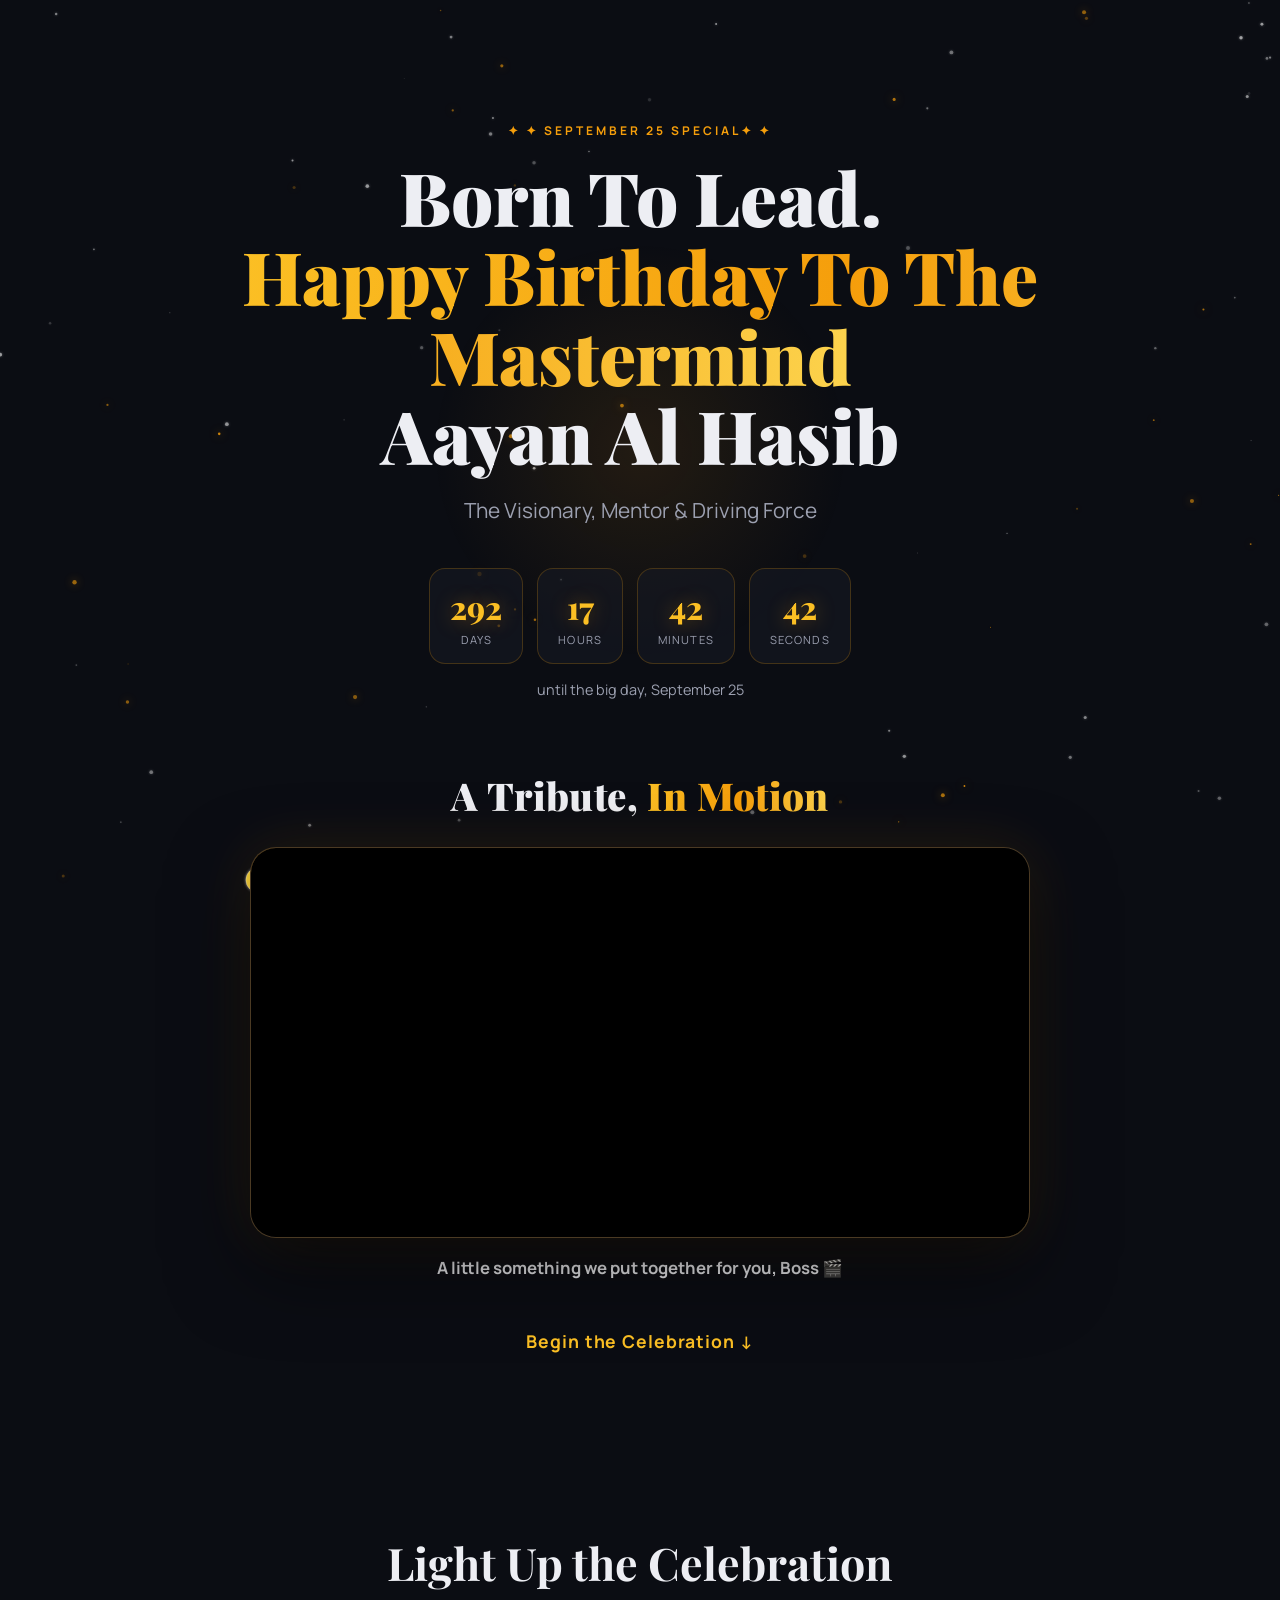
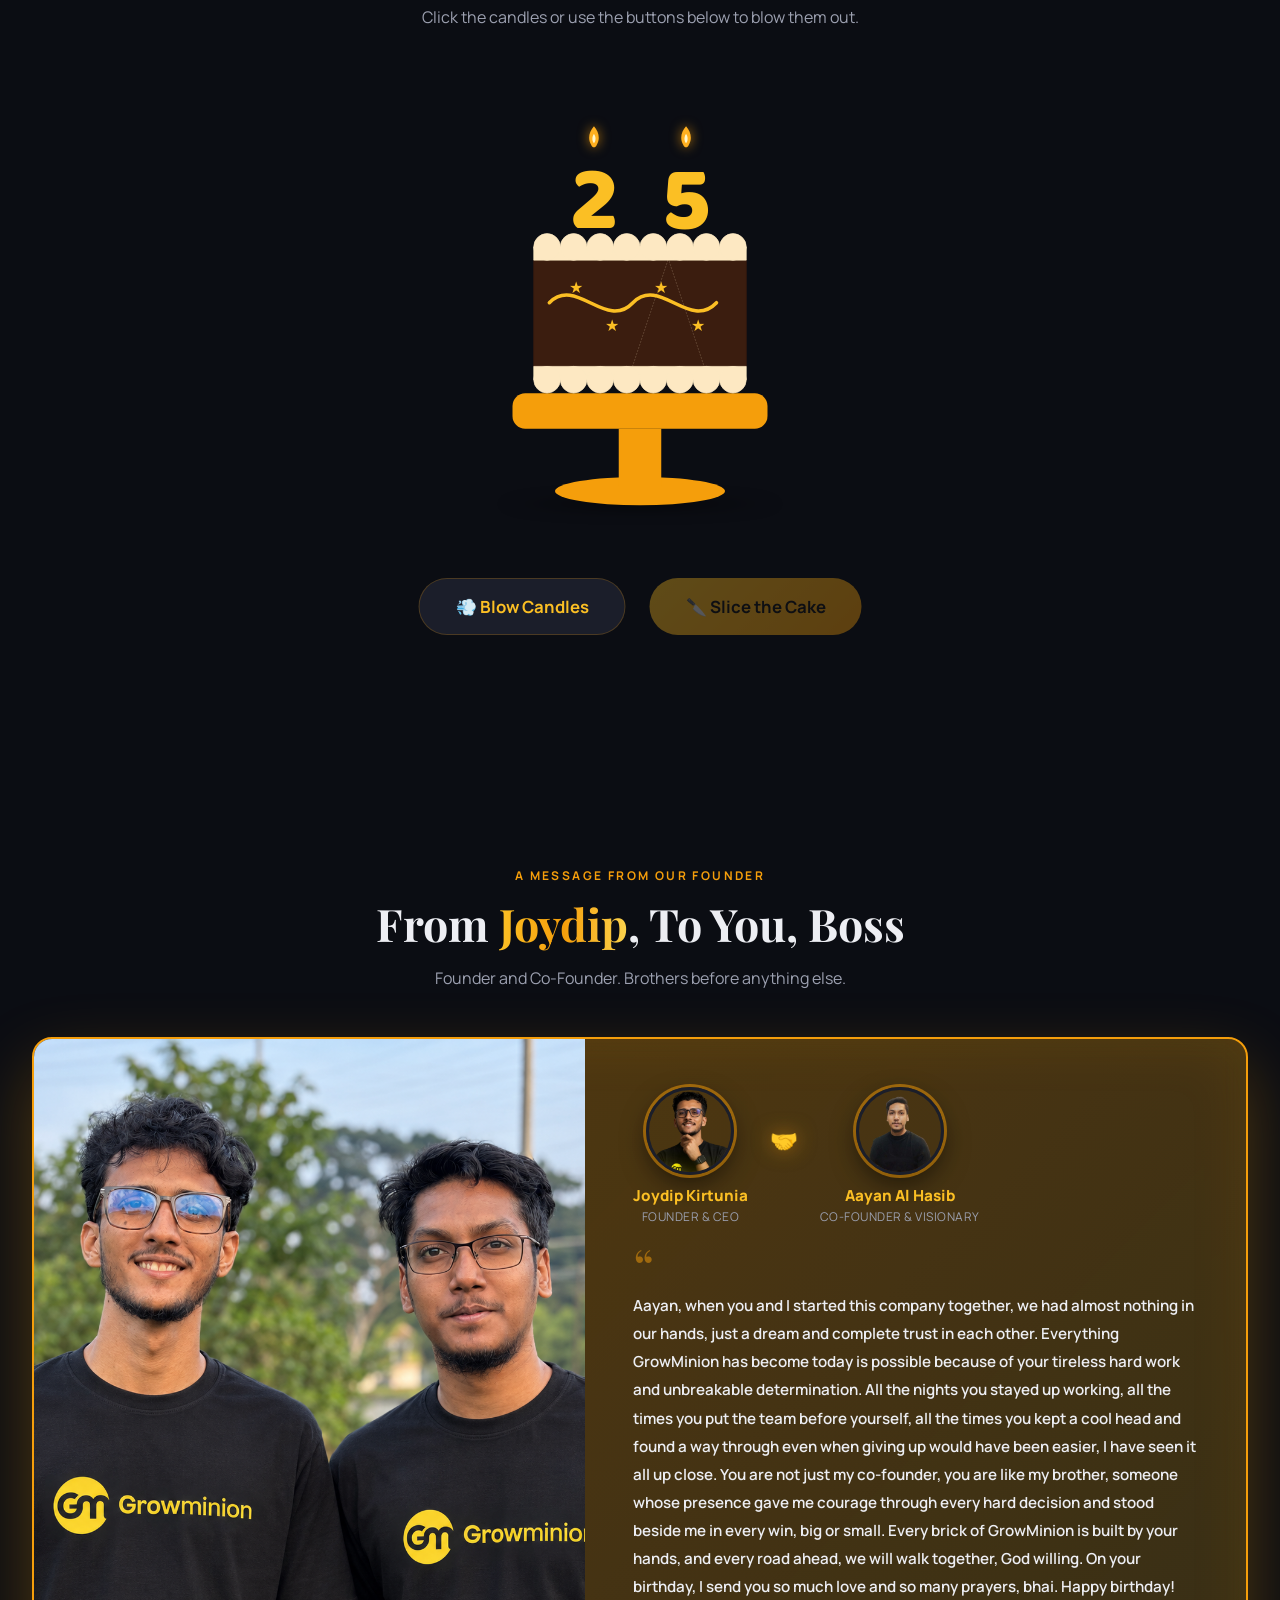
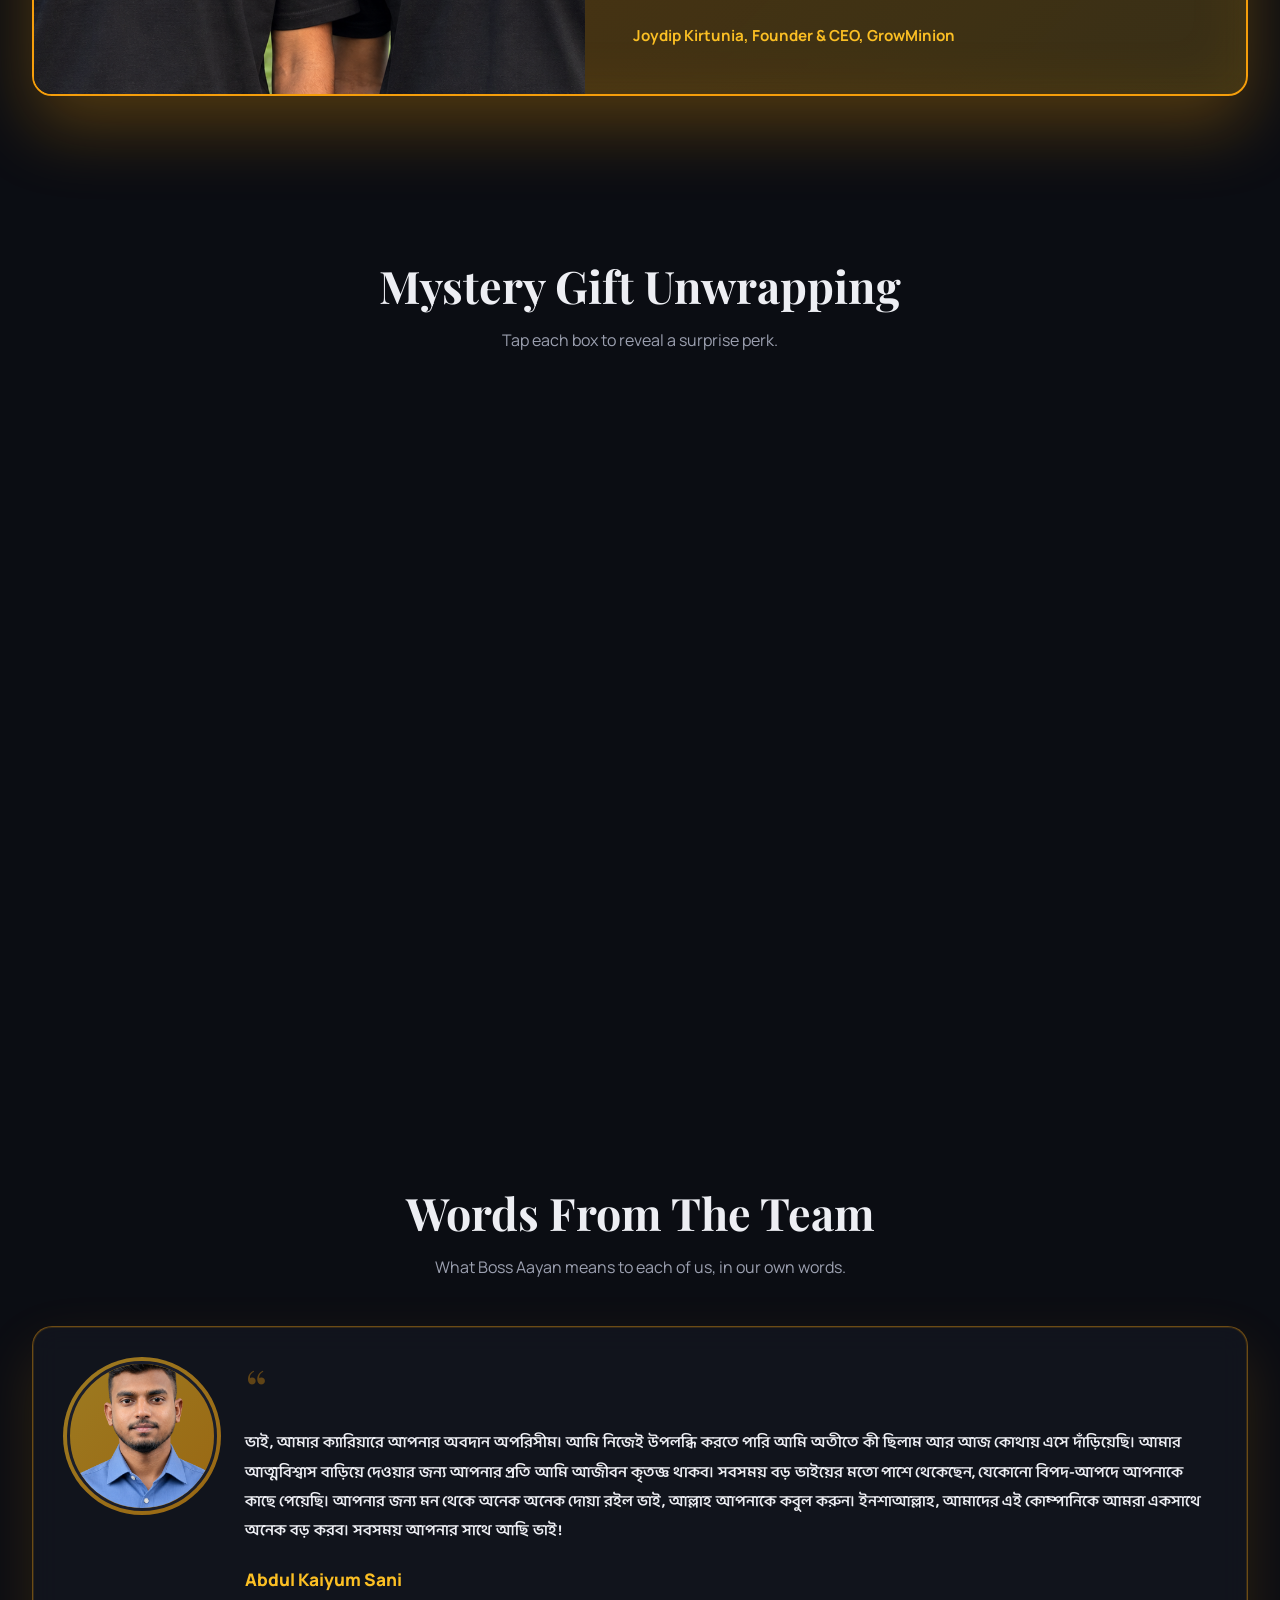
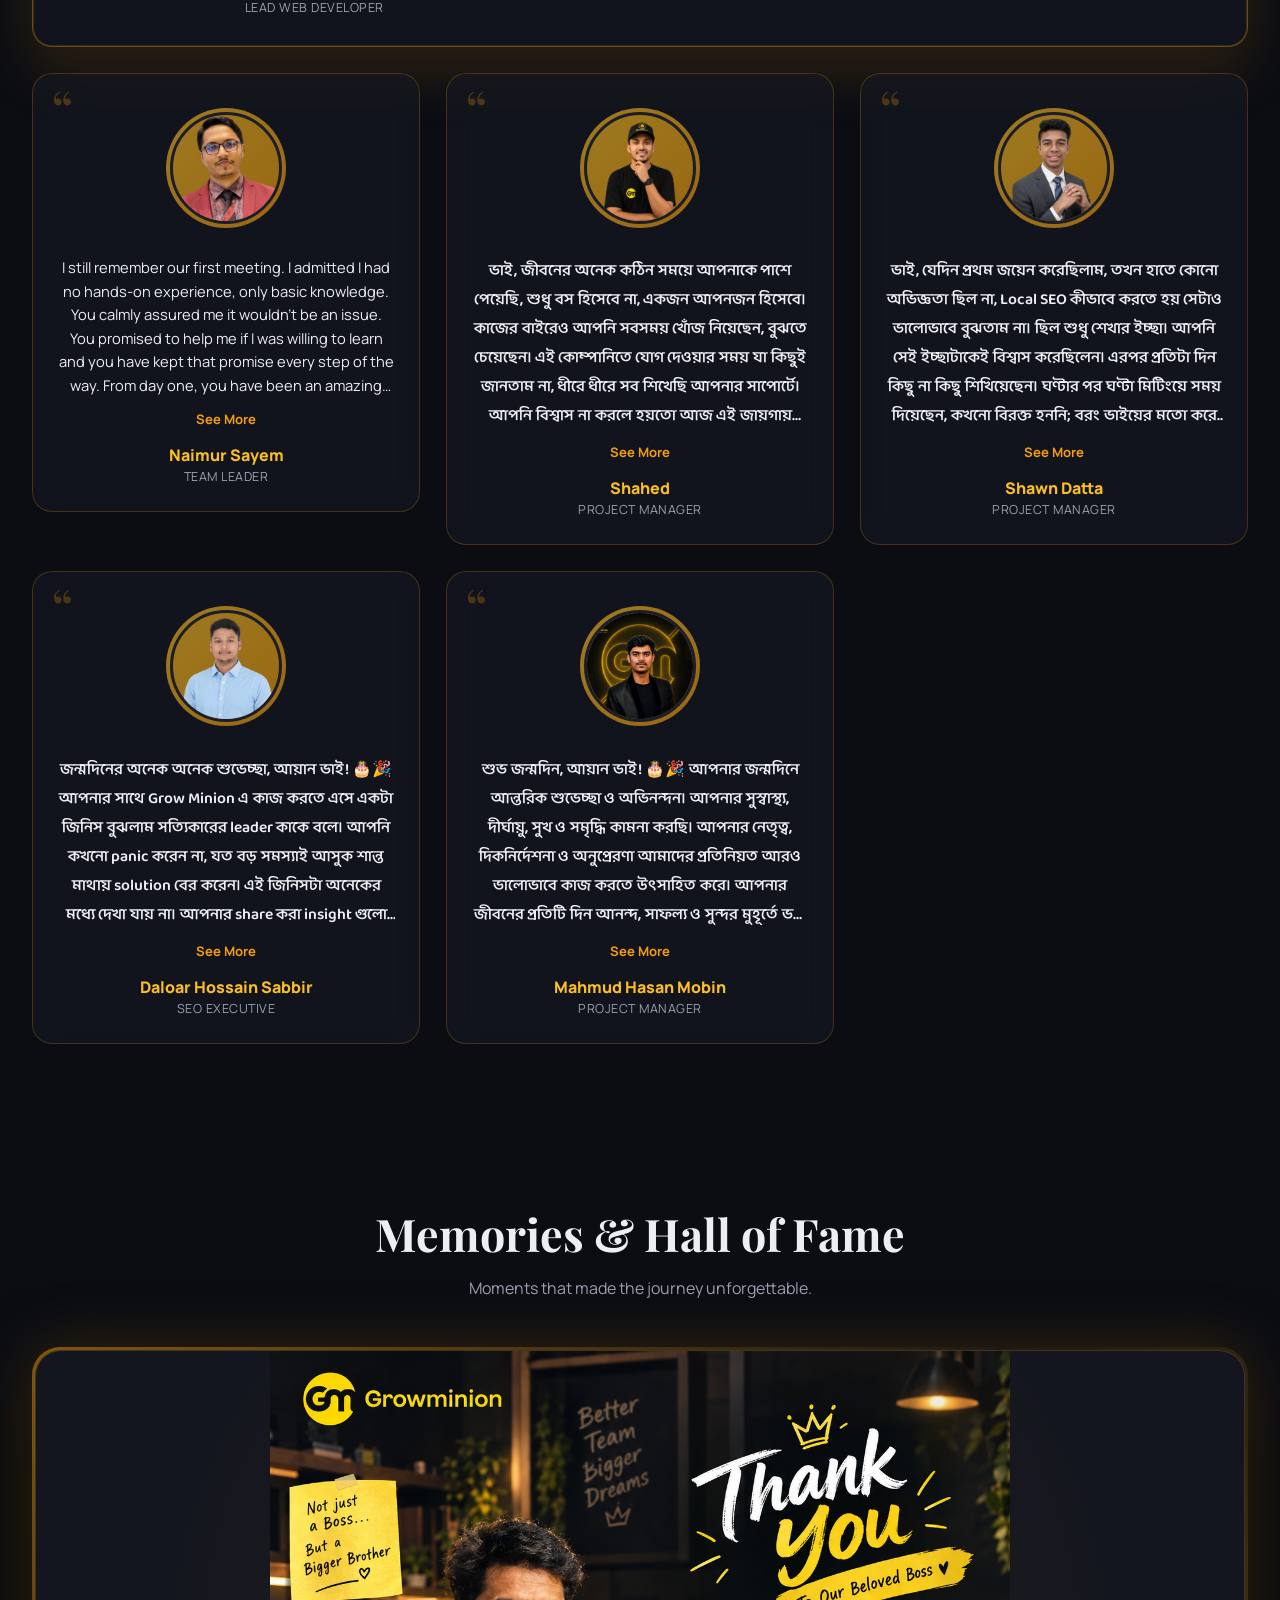
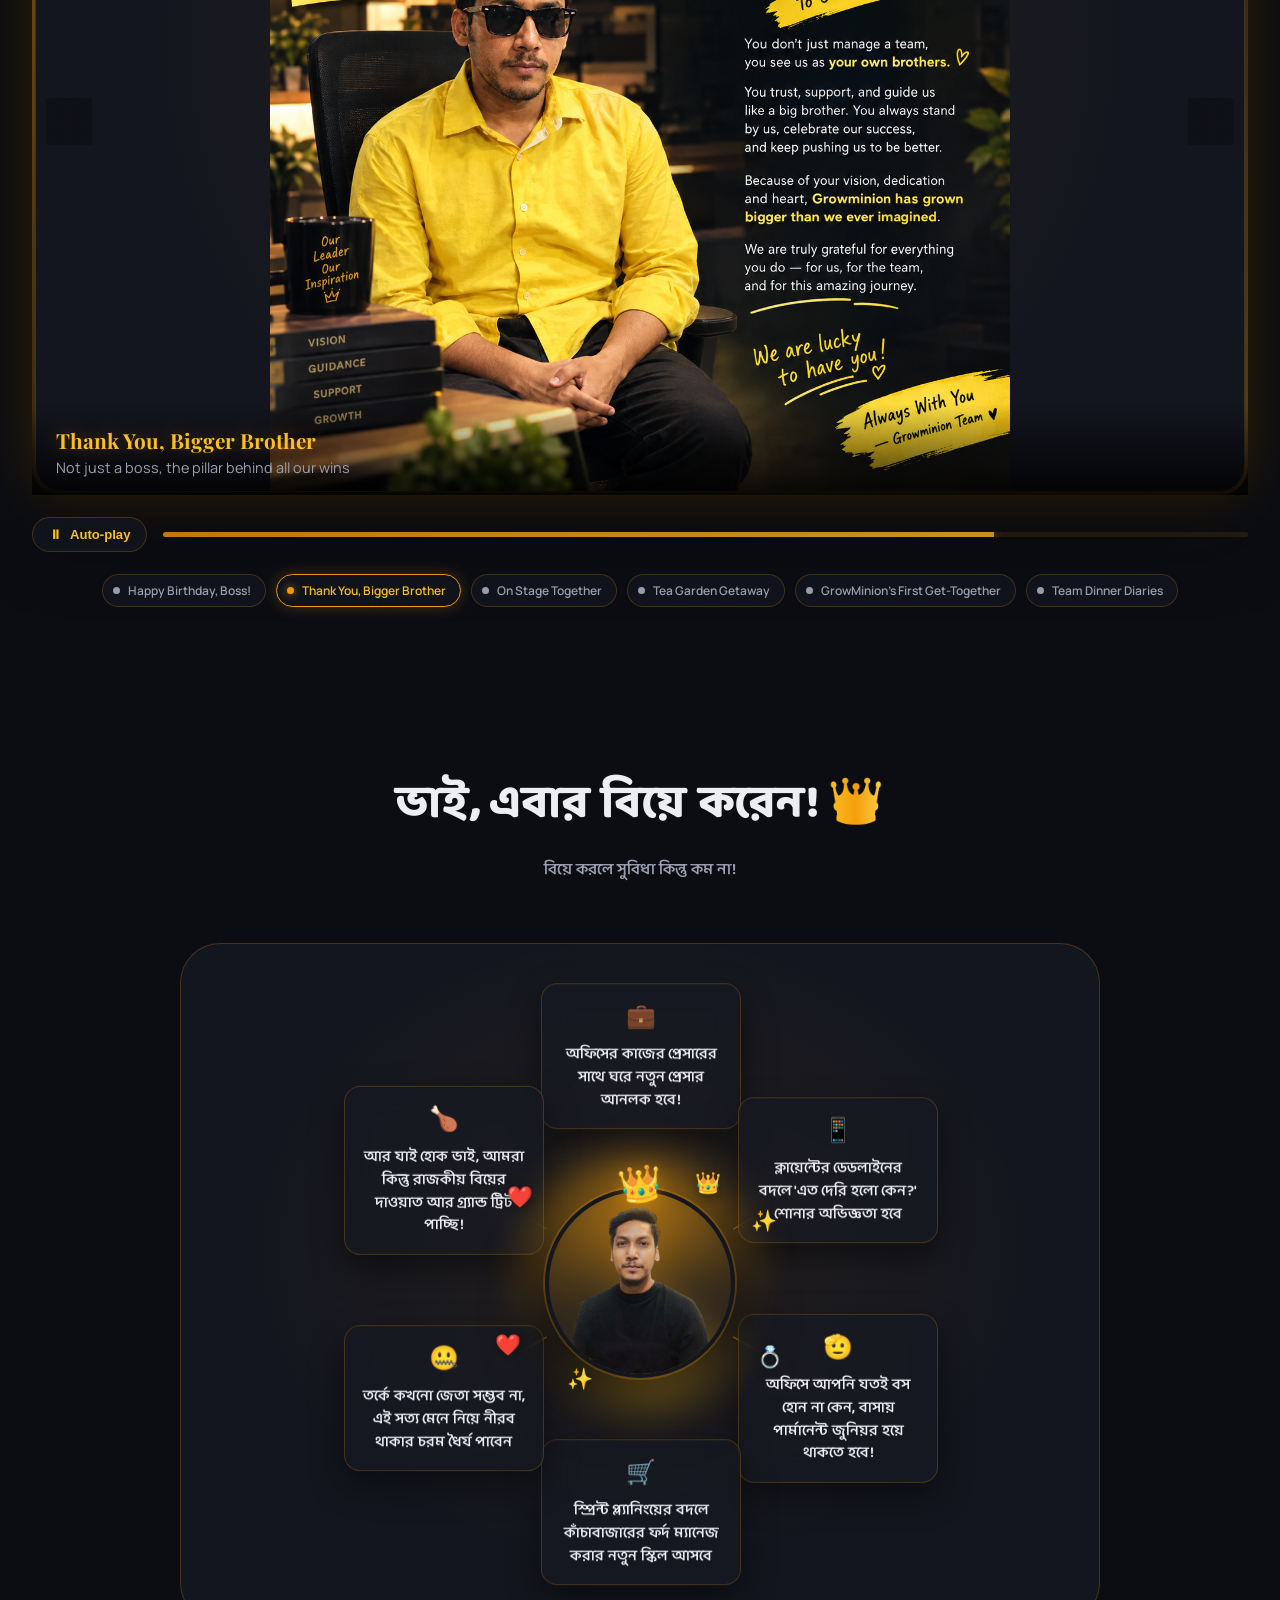
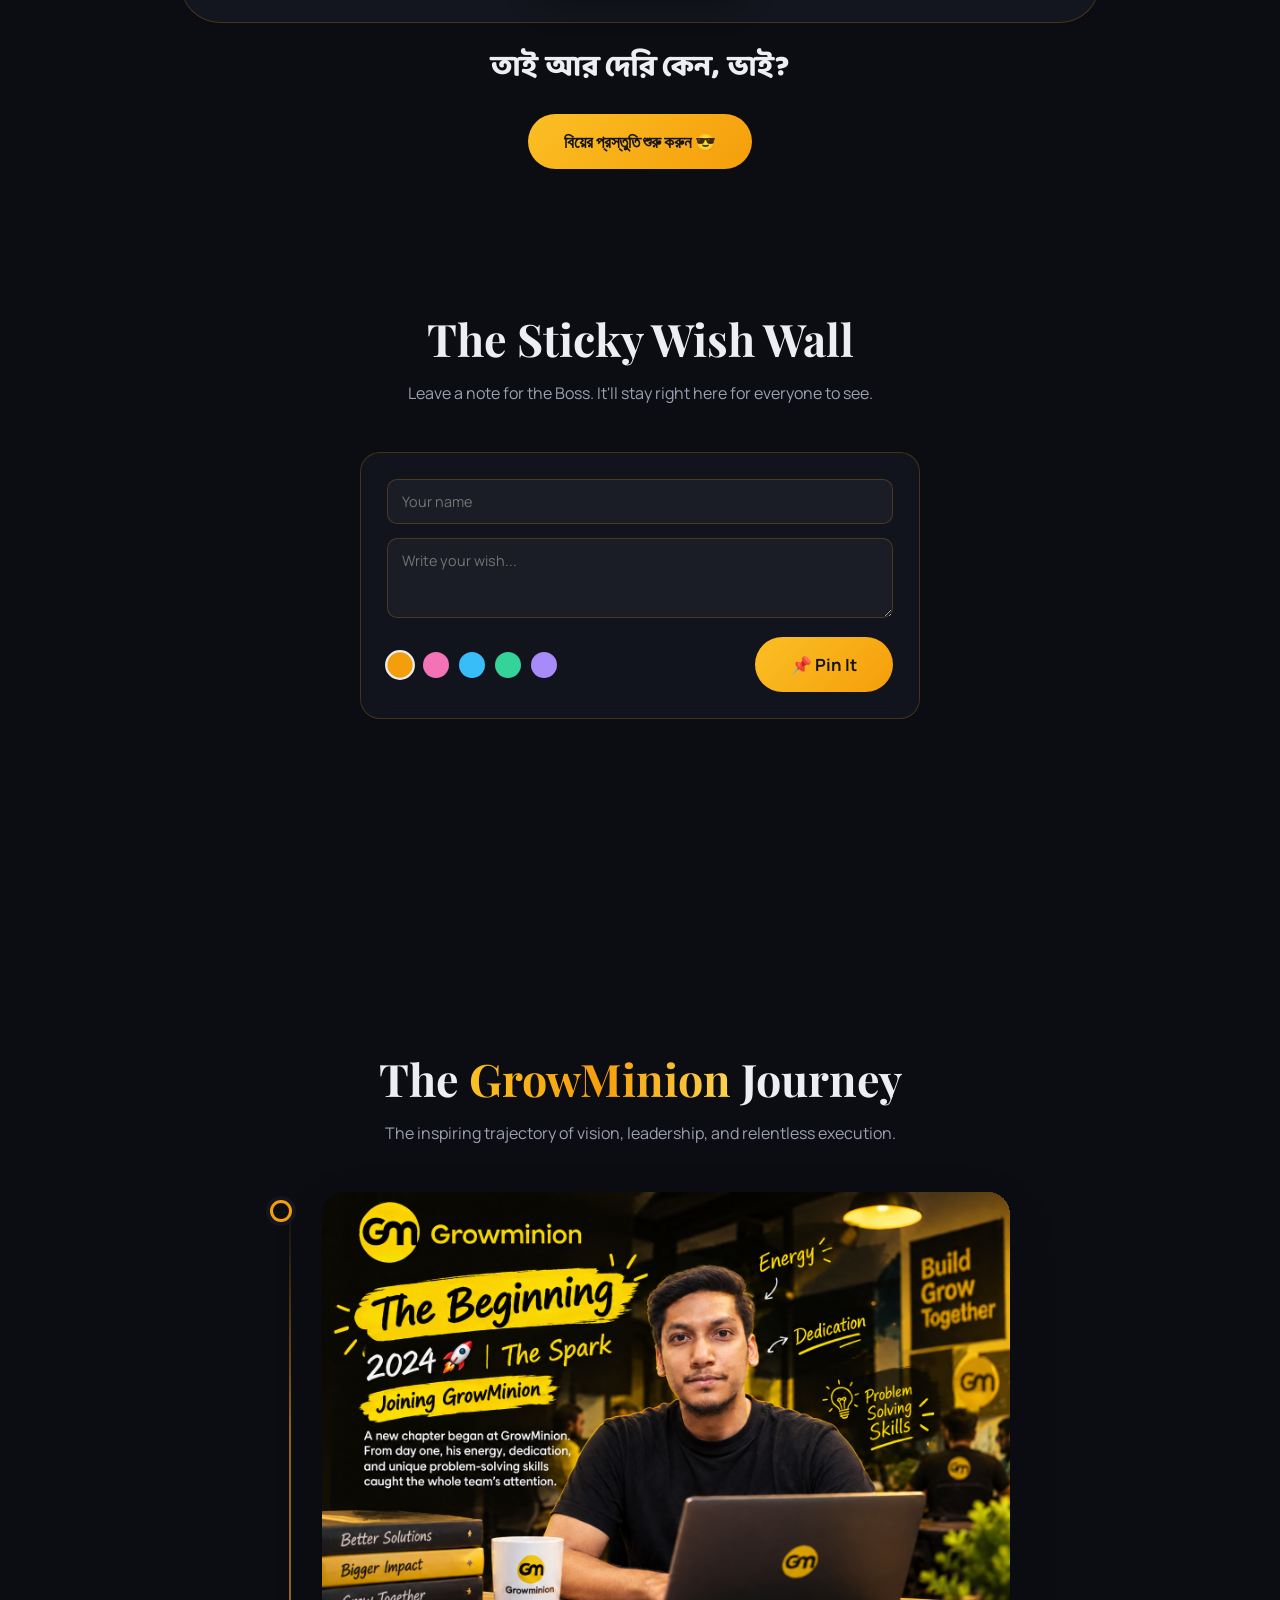
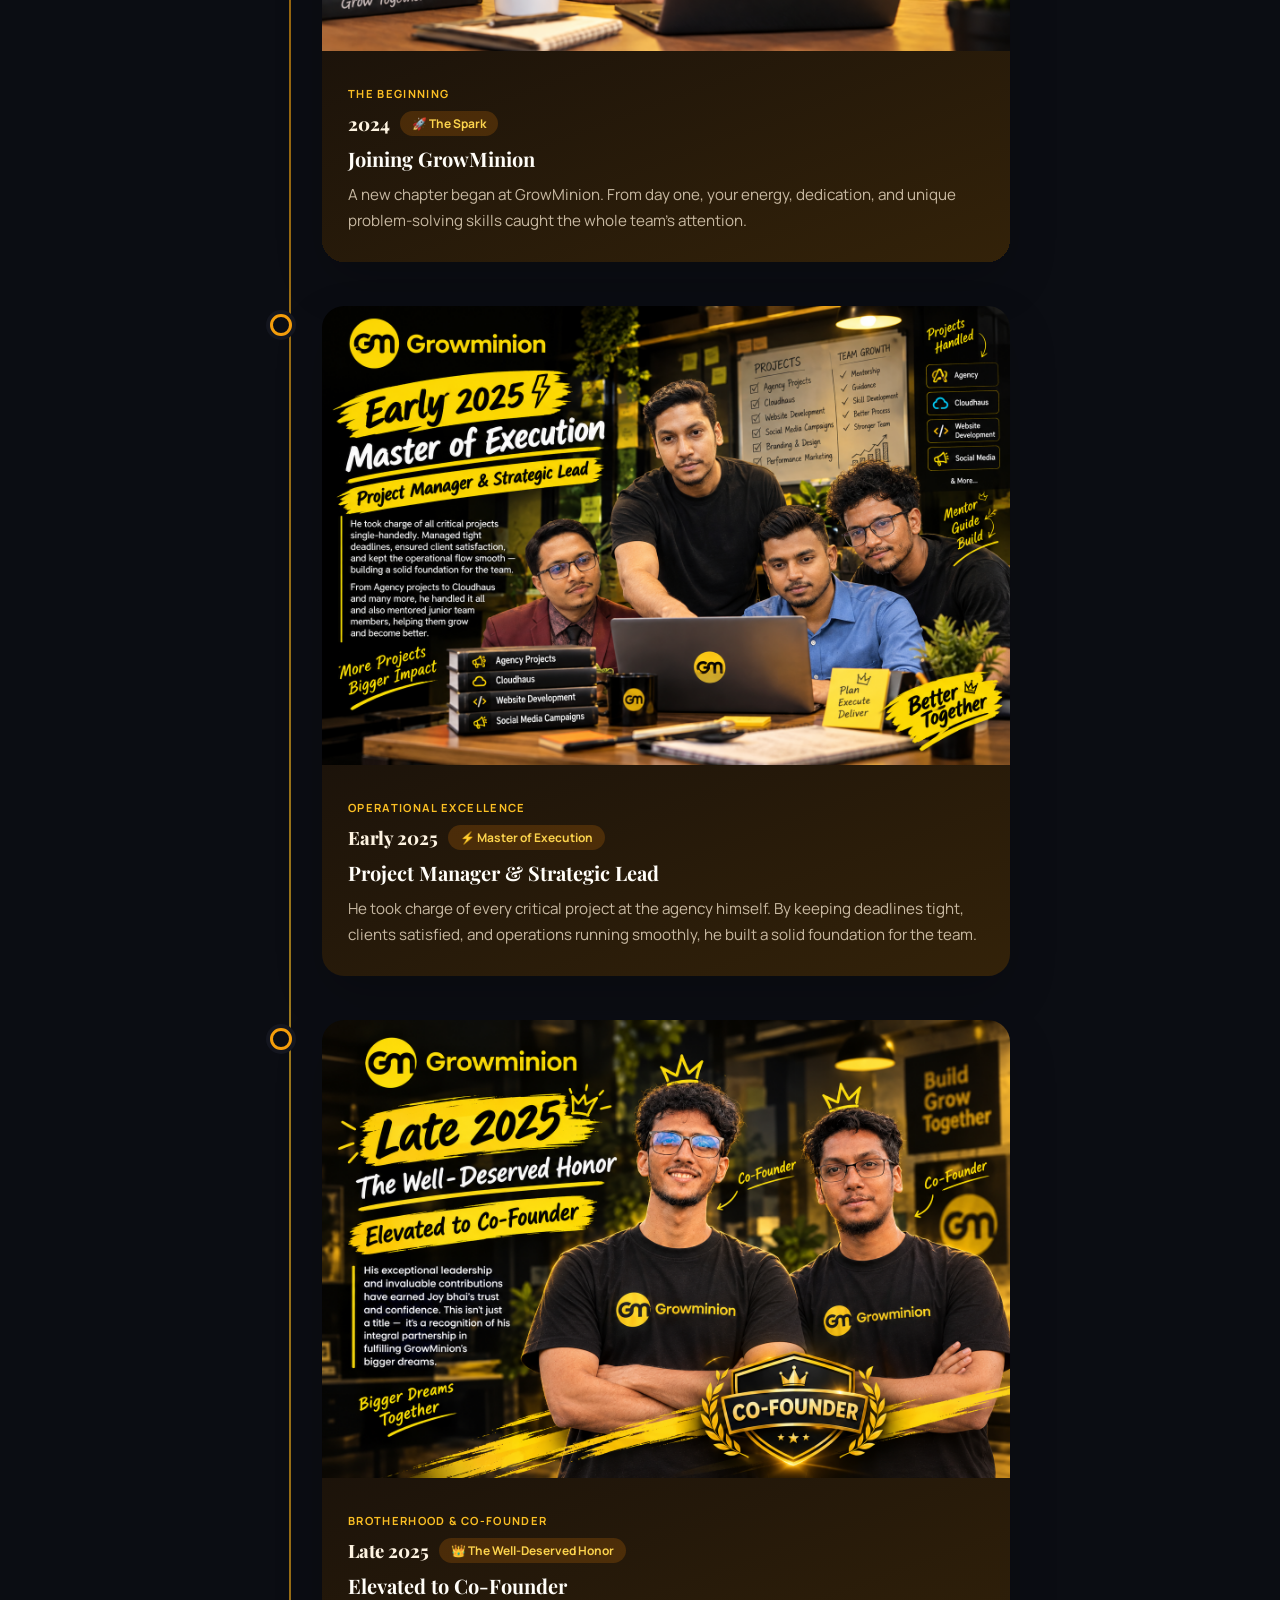
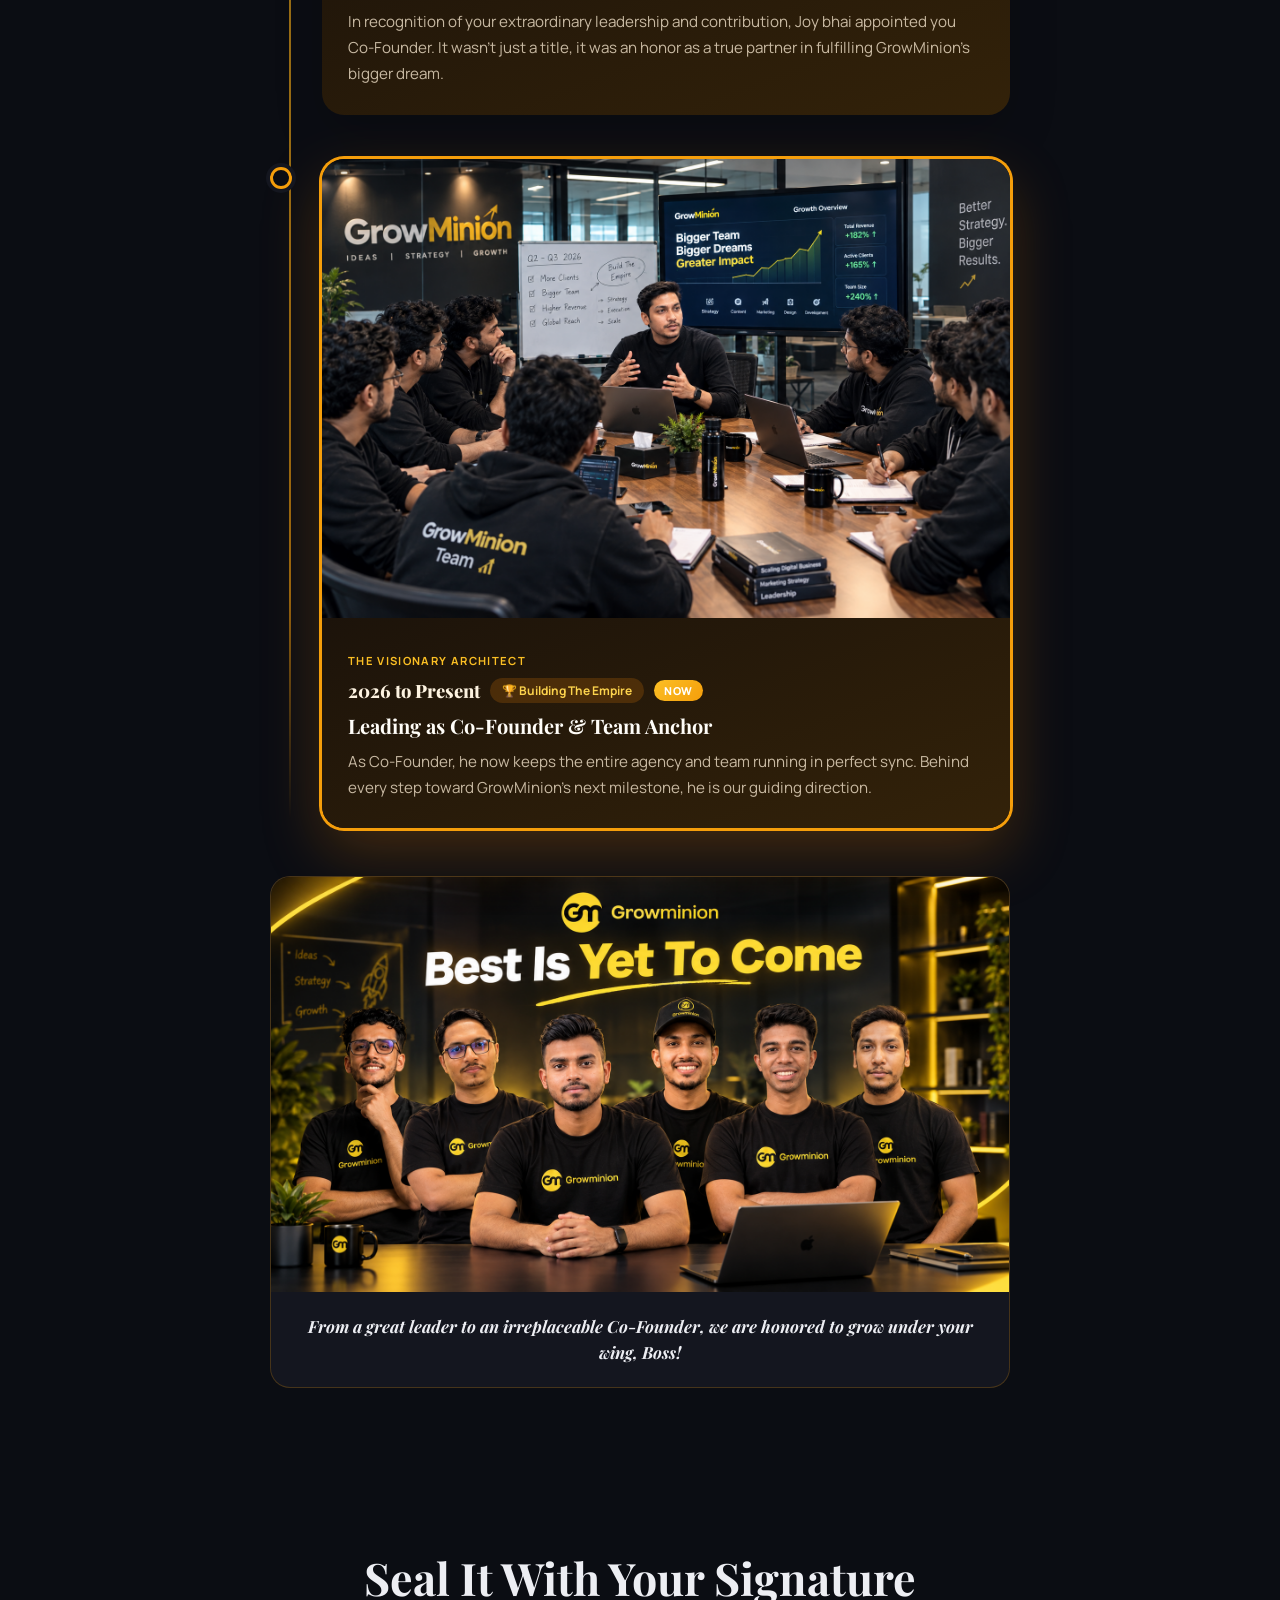
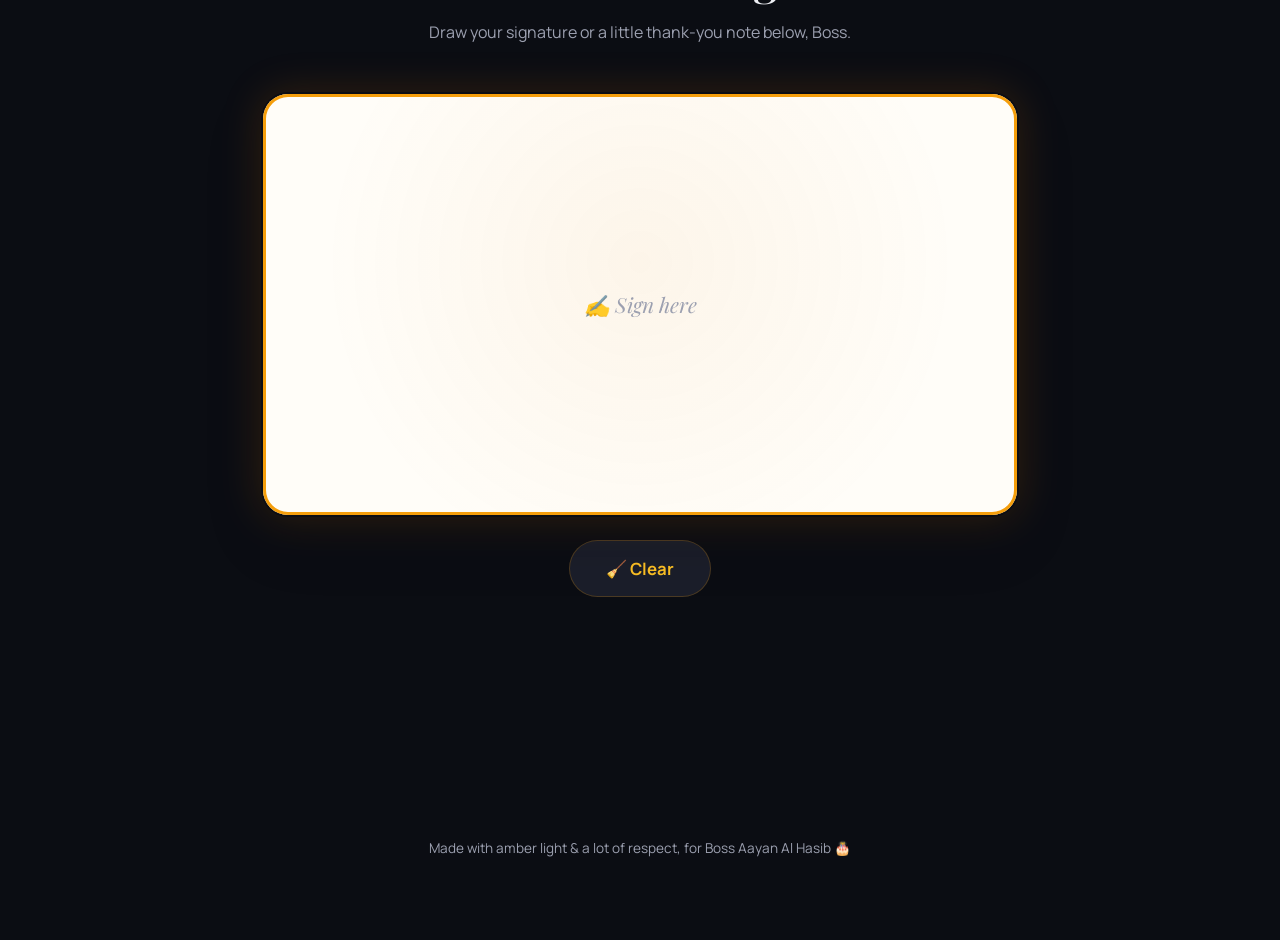
==== commit 686b09cb: "MAJOR FIX: Cross button for popup, proper overlap fix, and music autoplay with user interaction supp" ====
--- a/index.html
+++ b/index.html
@@ -144,6 +144,7 @@
     </div>
 
     <div class="cheer-popup" id="cheerPopup">
+      <button class="cheer-popup-close" id="cheerClose">✕</button>
       <div class="cheer-card">
         <div class="cheer-card-image">
           <img src="./Birthday 2.png" alt="Happy Birthday Aayan" loading="lazy" />
@@ -156,7 +157,6 @@
           <p>Wishing you a fantastic year ahead, Ayan Bhai! ❤️<br>
           <em>Keep inspiring. Keep growing. Keep shining! 🚀</em></p>
           <p><strong>Happy Birthday once again! 🎈🎂</strong></p>
-          <button class="btn btn-gold" id="cheerClose">Thank You →</button>
         </div>
       </div>
     </div>
--- a/style.css
+++ b/style.css
@@ -124,8 +124,16 @@
 .btn-gold{
   background:linear-gradient(135deg,var(--amber-2),var(--amber));
   color:#141414;
+  pointer-events:auto !important;
+  position:relative;
+  z-index:1000;
 }
 .btn-gold:hover:not(:disabled){ box-shadow:0 6px 30px rgba(245,158,11,0.5); }
+#cheerClose{
+  pointer-events:auto !important;
+  z-index:1000 !important;
+  cursor:pointer !important;
+}
 
 /* ============ HERO ============ */
 .hero{
@@ -362,15 +370,50 @@
 .cake-controls{ position:absolute; bottom:-80px; left:50%; transform:translateX(-50%); display:flex; gap:24px; justify-content:center; flex-wrap:wrap; z-index:10; }
 
 .cheer-popup{
-  position:fixed; inset:0;
-  z-index:80;
-  display:none;
-  align-items:center; justify-content:center;
-  background:rgba(11,13,19,0.75);
+  position:fixed;
+  top:0; left:0; right:0; bottom:0;
+  z-index:-1;
+  display:flex;
+  visibility:hidden;
+  opacity:0;
+  align-items:center;
+  justify-content:center;
+  background:rgba(11,13,19,0.85);
   backdrop-filter:blur(6px);
   padding:20px;
-}
-.cheer-popup.show{ display:flex !important; }
+  pointer-events:none;
+  transition:opacity 0.3s ease, visibility 0.3s ease, z-index 0.3s ease;
+}
+.cheer-popup.show{
+  z-index:999 !important;
+  visibility:visible !important;
+  opacity:1 !important;
+  pointer-events:auto !important;
+}
+.cheer-popup-close{
+  position:absolute;
+  top:24px; right:24px;
+  width:40px; height:40px;
+  border-radius:50%;
+  background:rgba(255,255,255,0.1);
+  border:1px solid rgba(255,255,255,0.3);
+  color:#fff;
+  font-size:1.5rem;
+  cursor:pointer;
+  display:flex;
+  align-items:center;
+  justify-content:center;
+  z-index:1010;
+  transition:all 0.2s ease;
+  padding:0;
+  line-height:1;
+  pointer-events:auto !important;
+}
+.cheer-popup-close:hover{
+  background:rgba(245,158,11,0.3);
+  border-color:var(--amber);
+  color:var(--amber-2);
+}
 .cheer-card{
   background:linear-gradient(135deg, rgba(245,158,11,0.1), rgba(251,191,36,0.05));
   border:2px solid var(--amber);
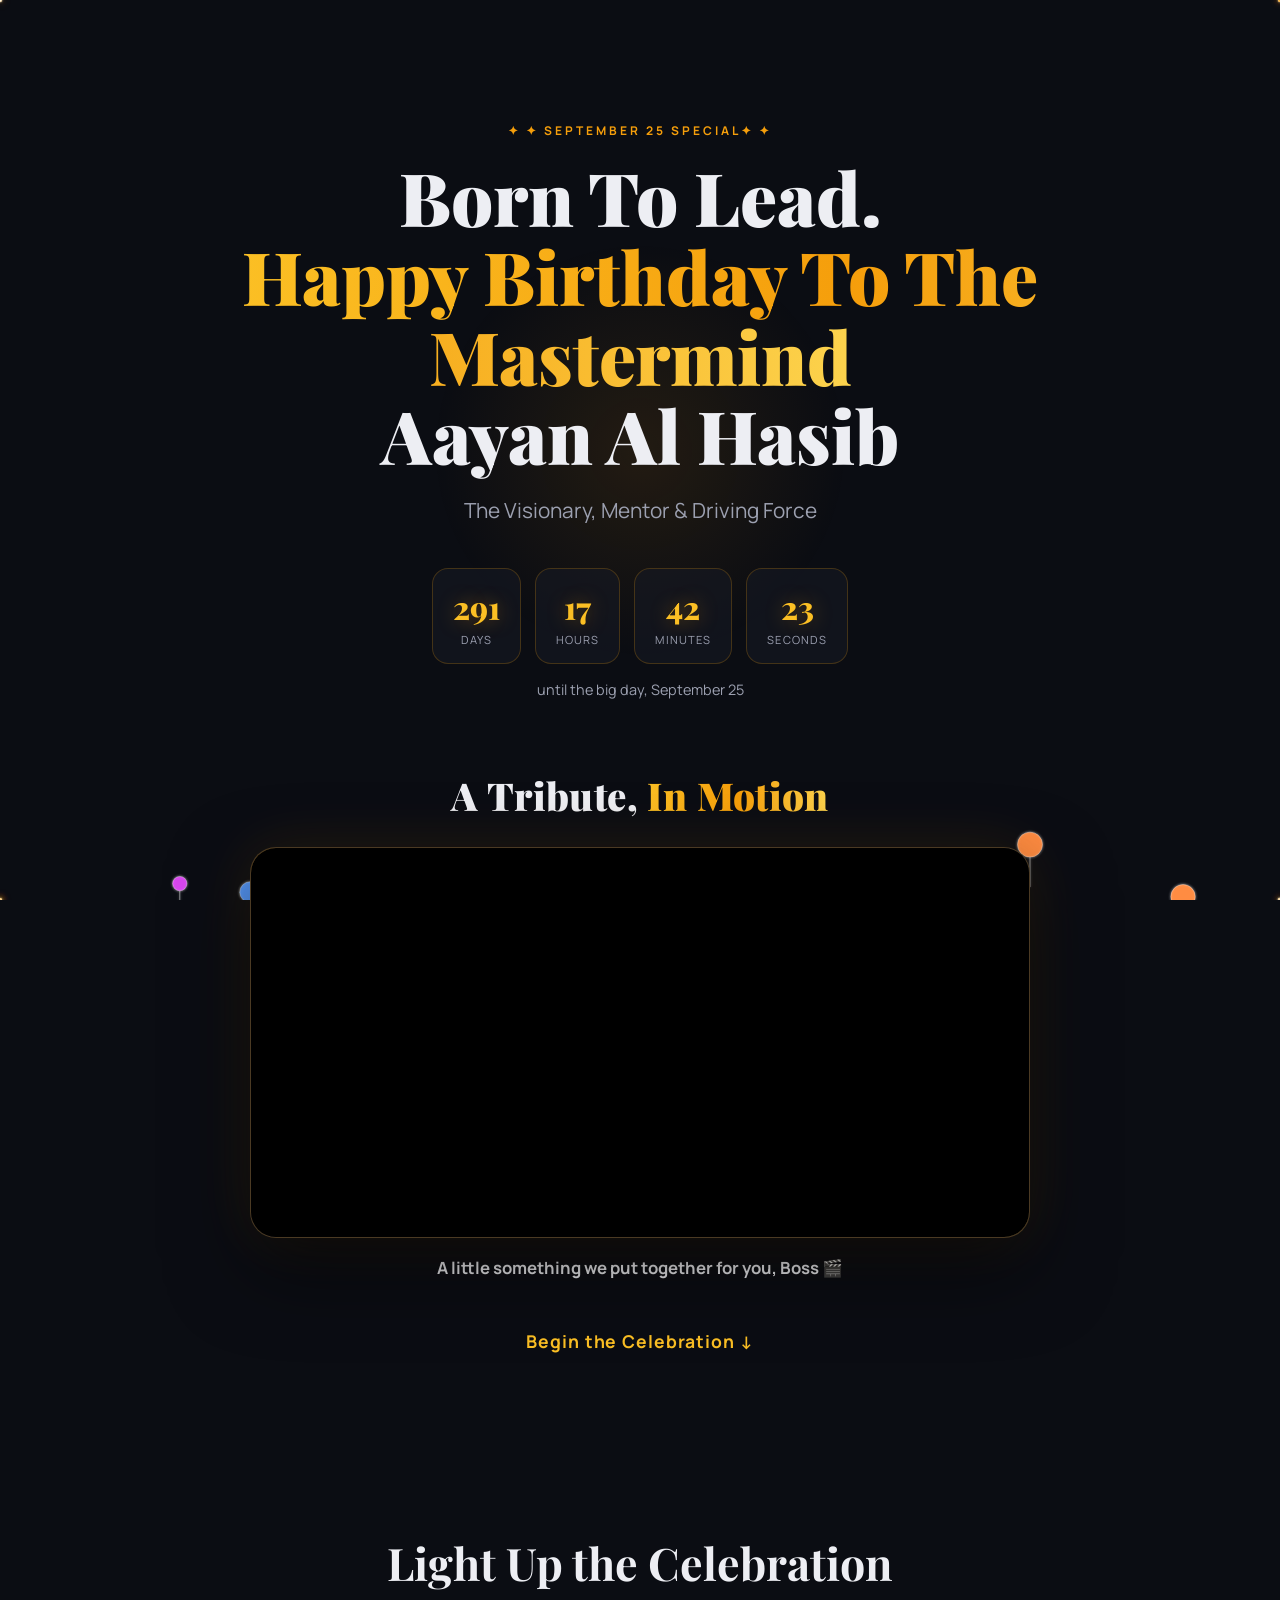
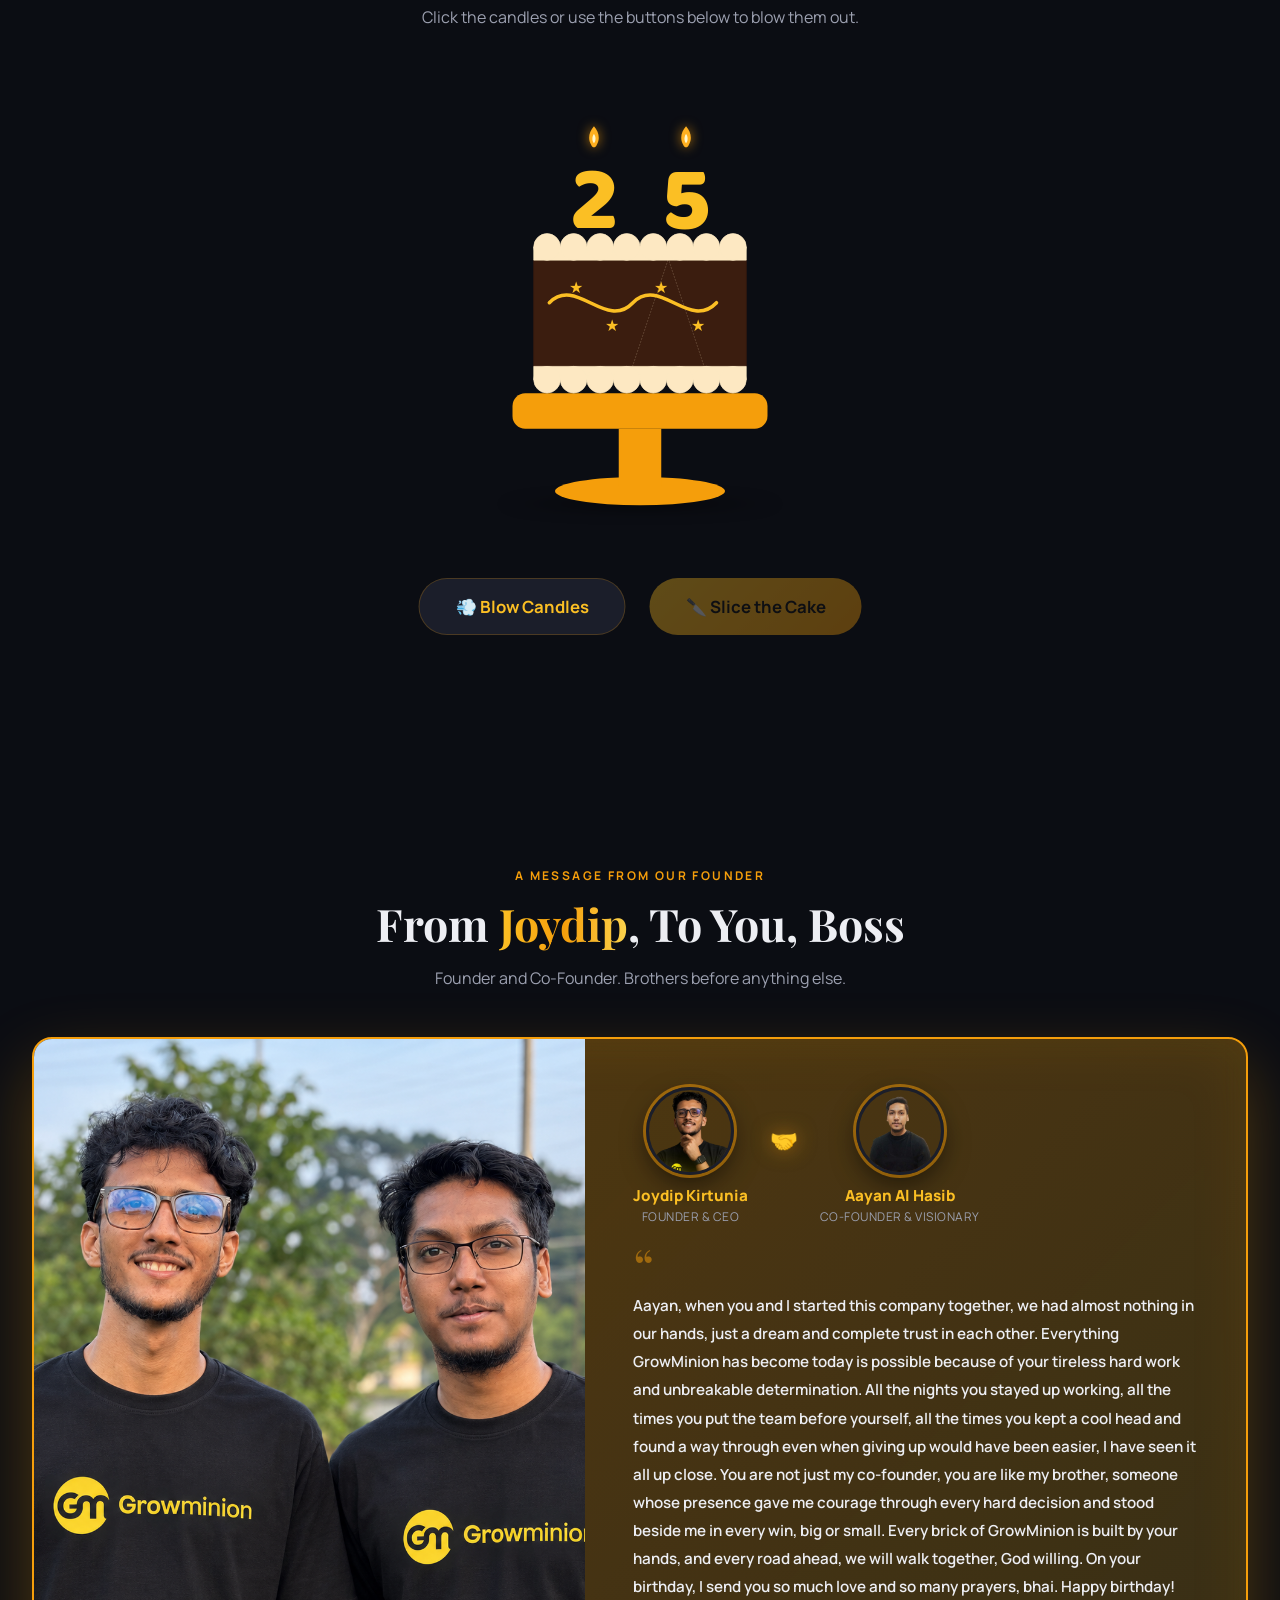
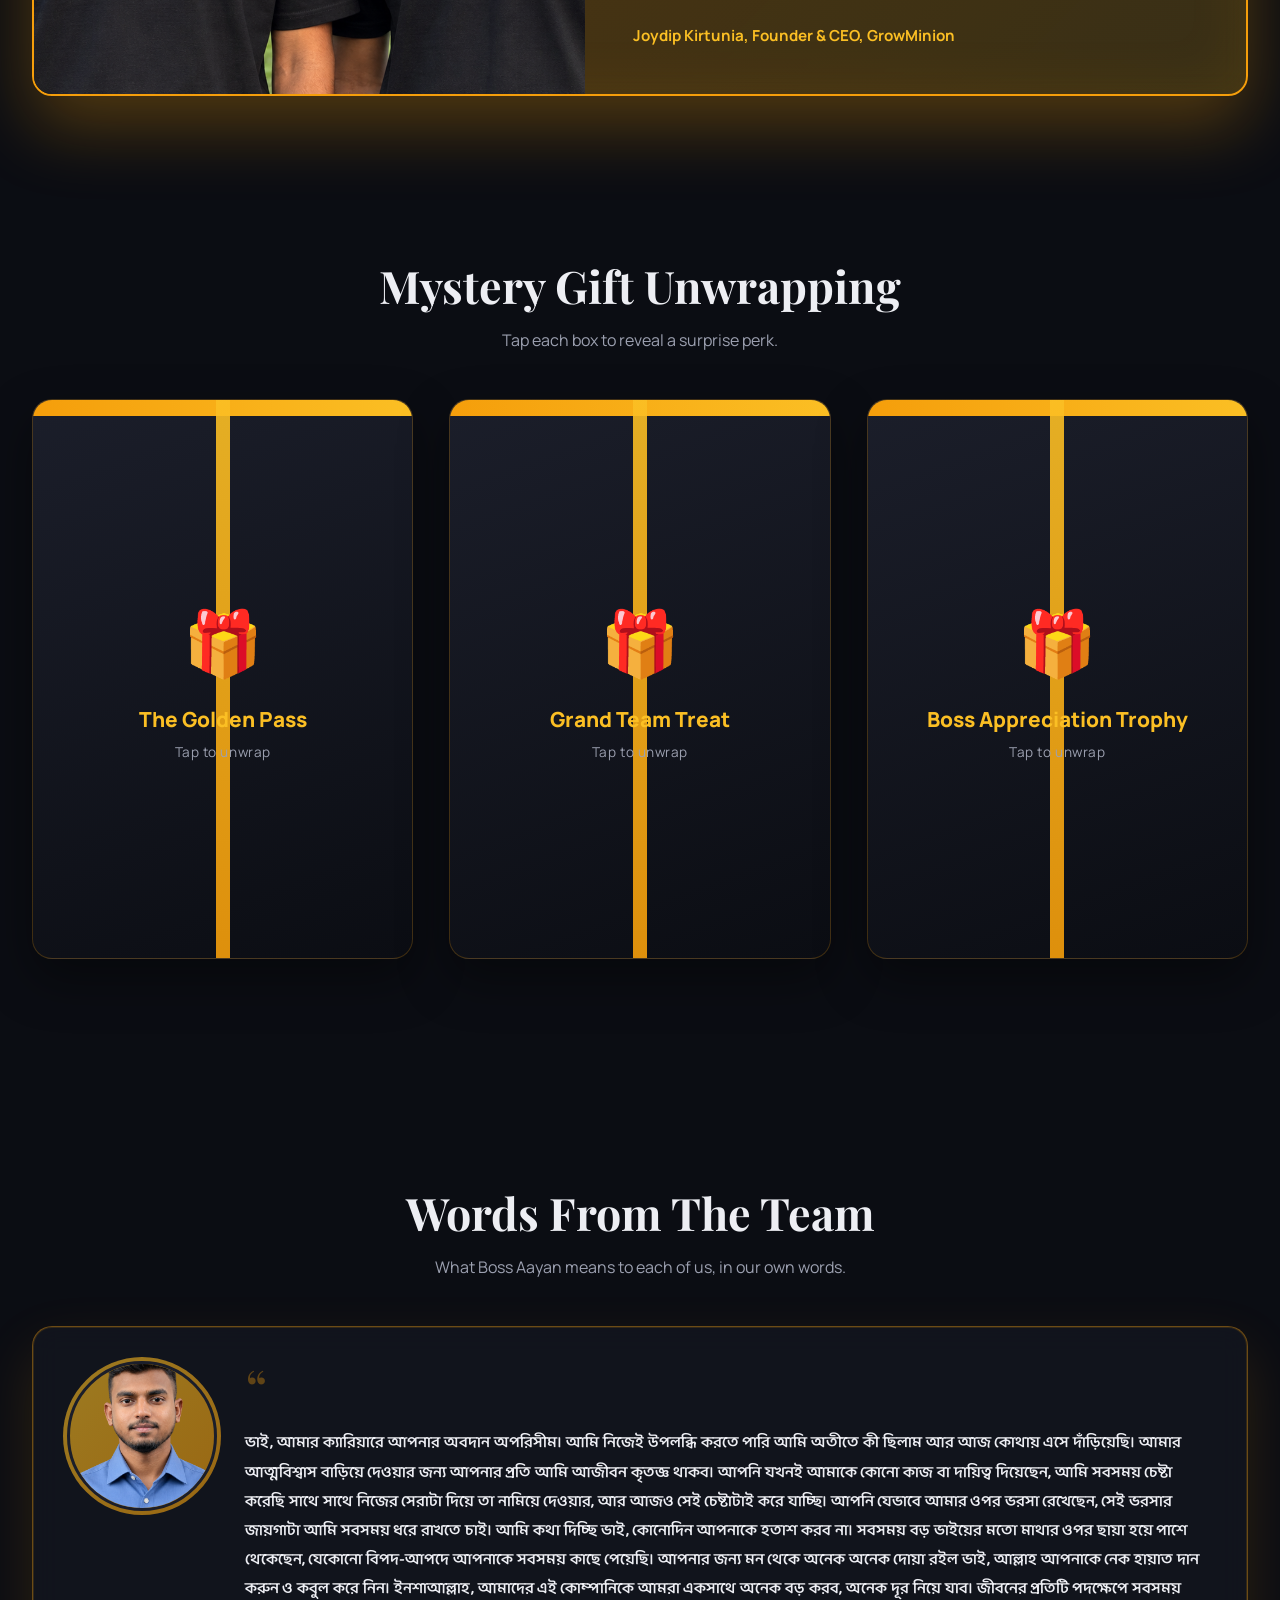
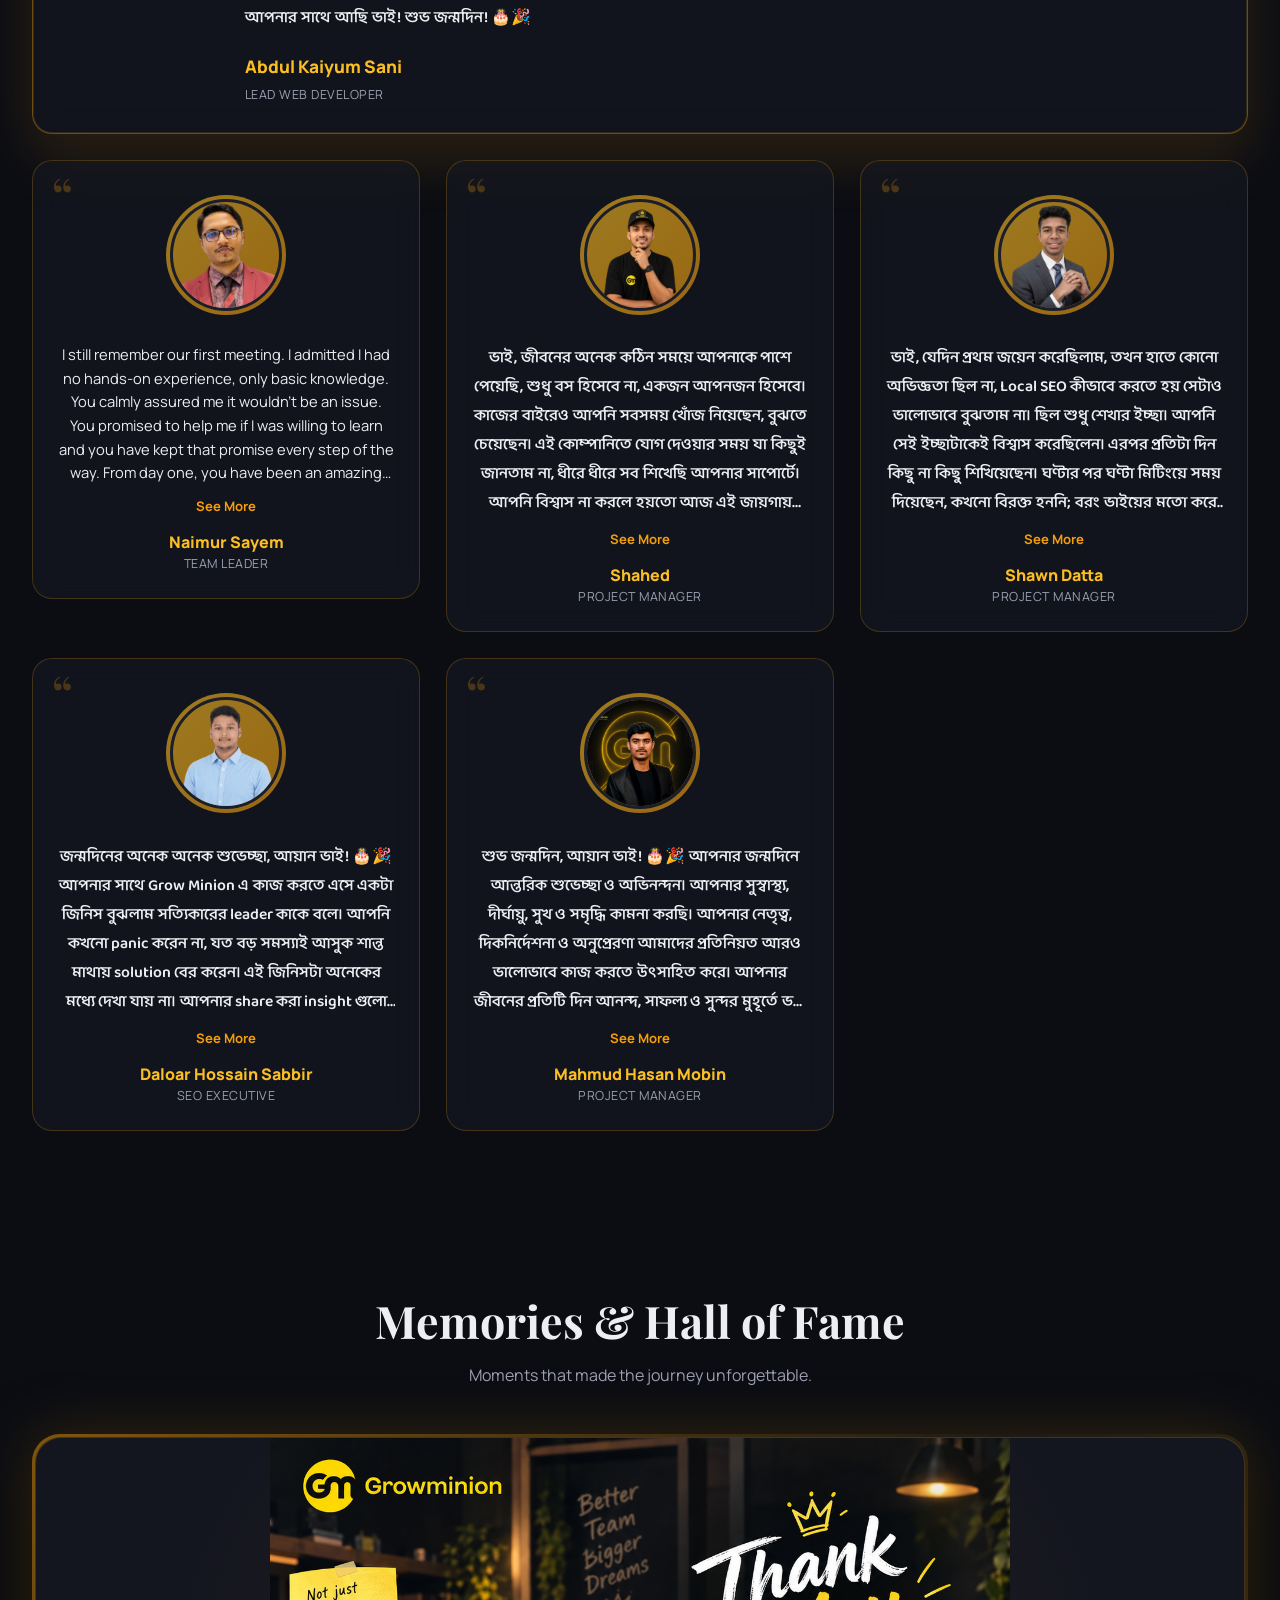
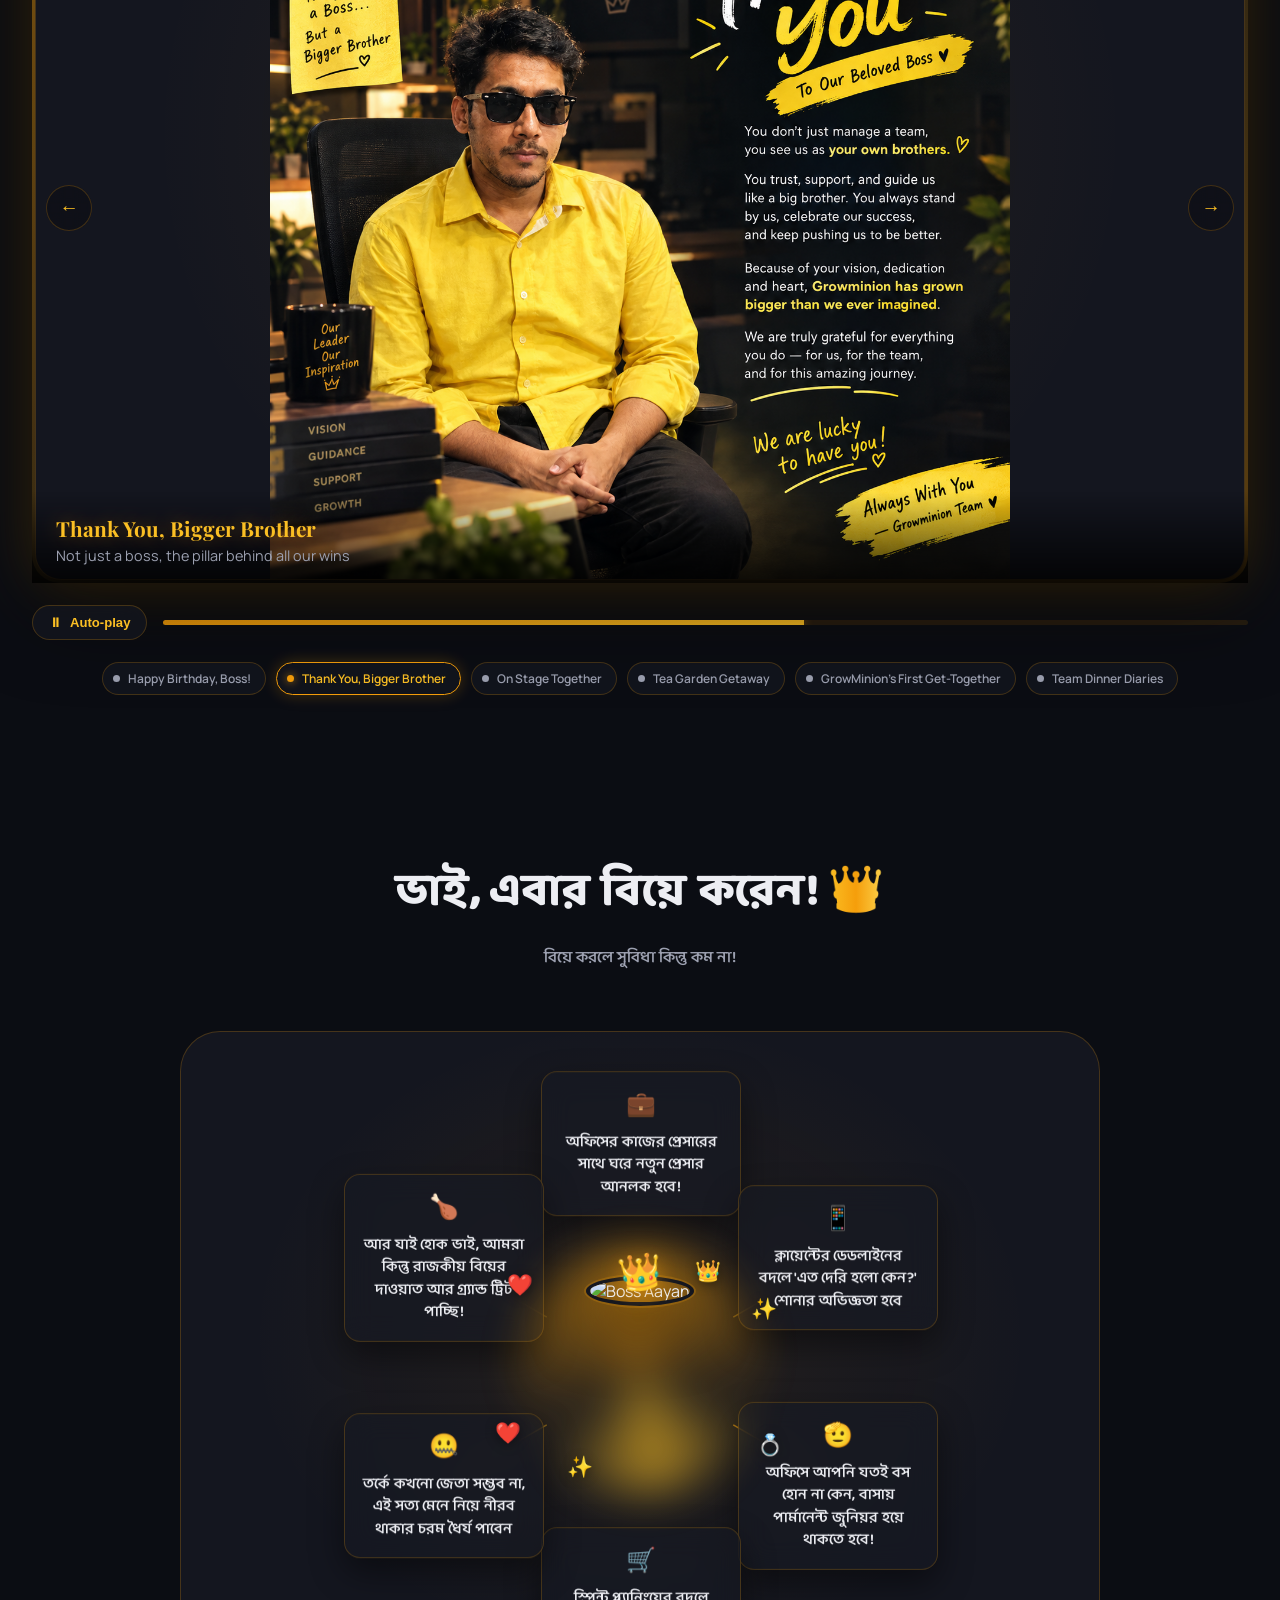
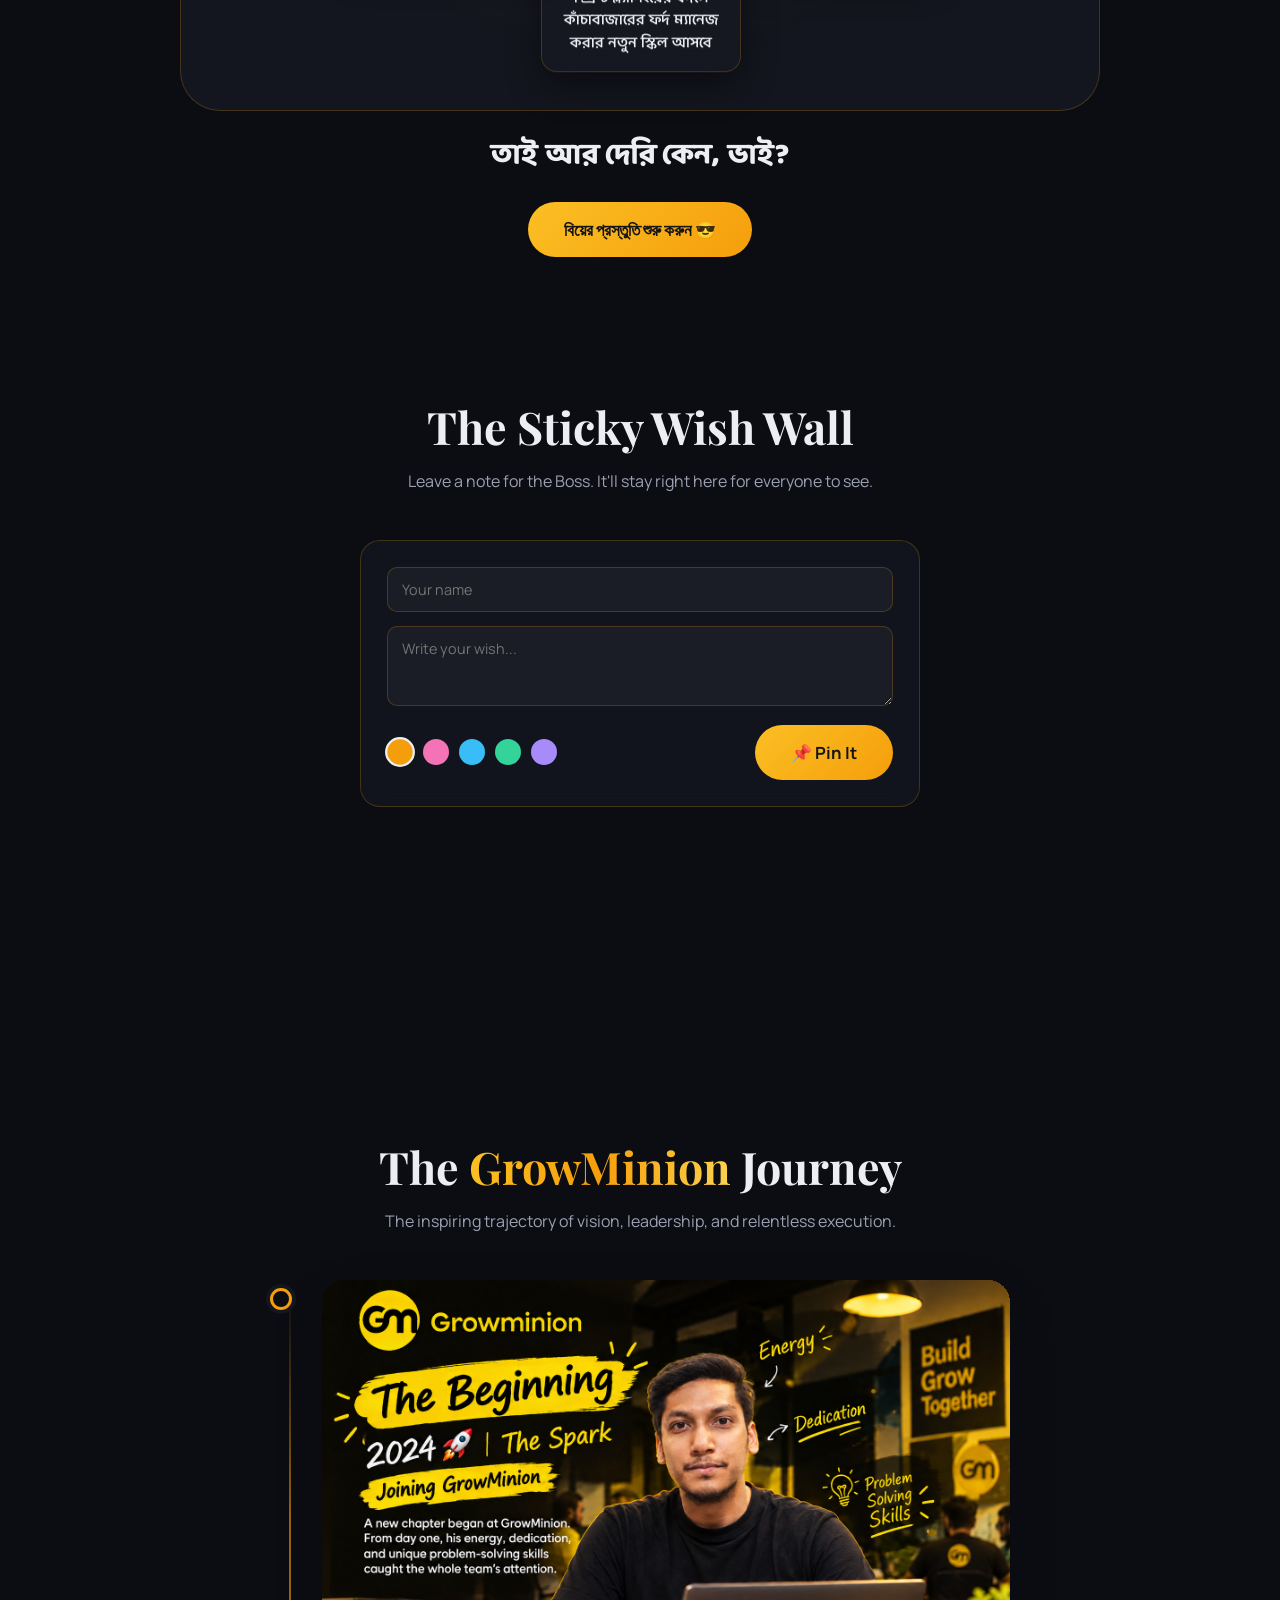
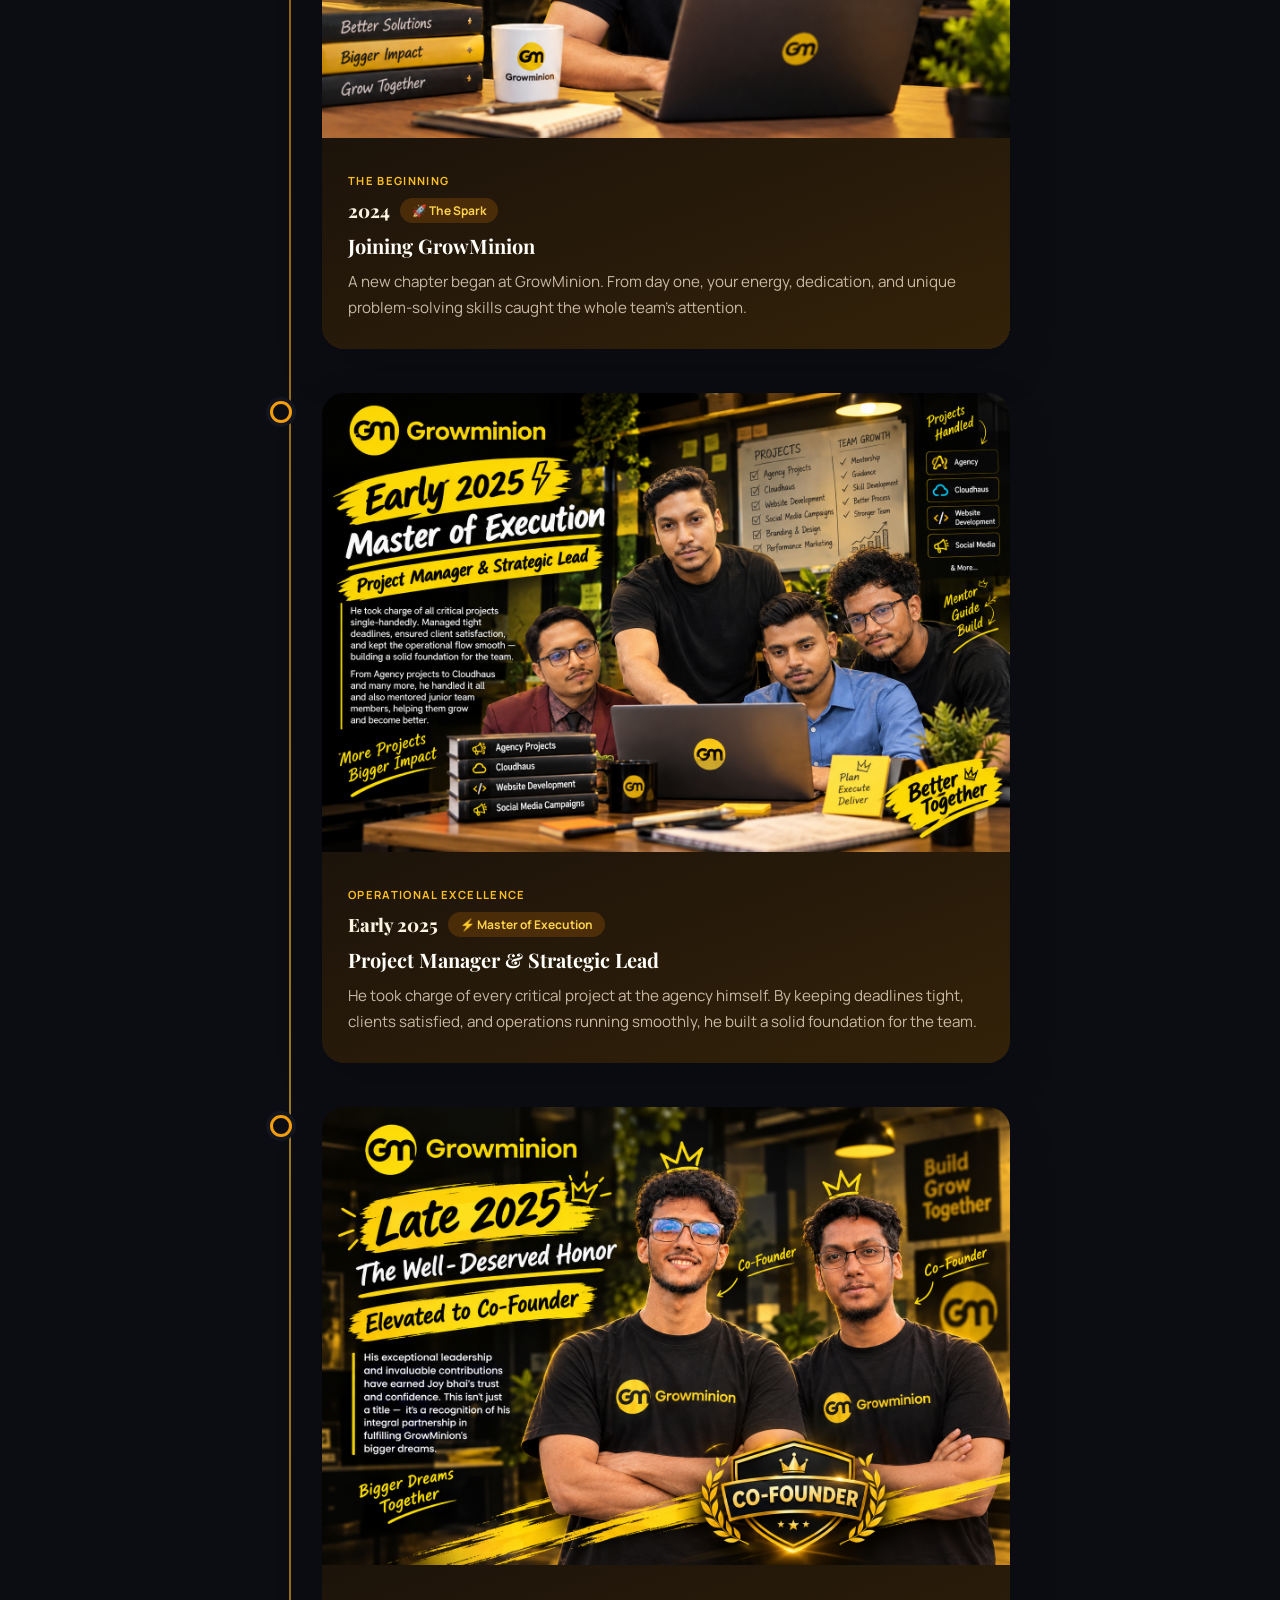
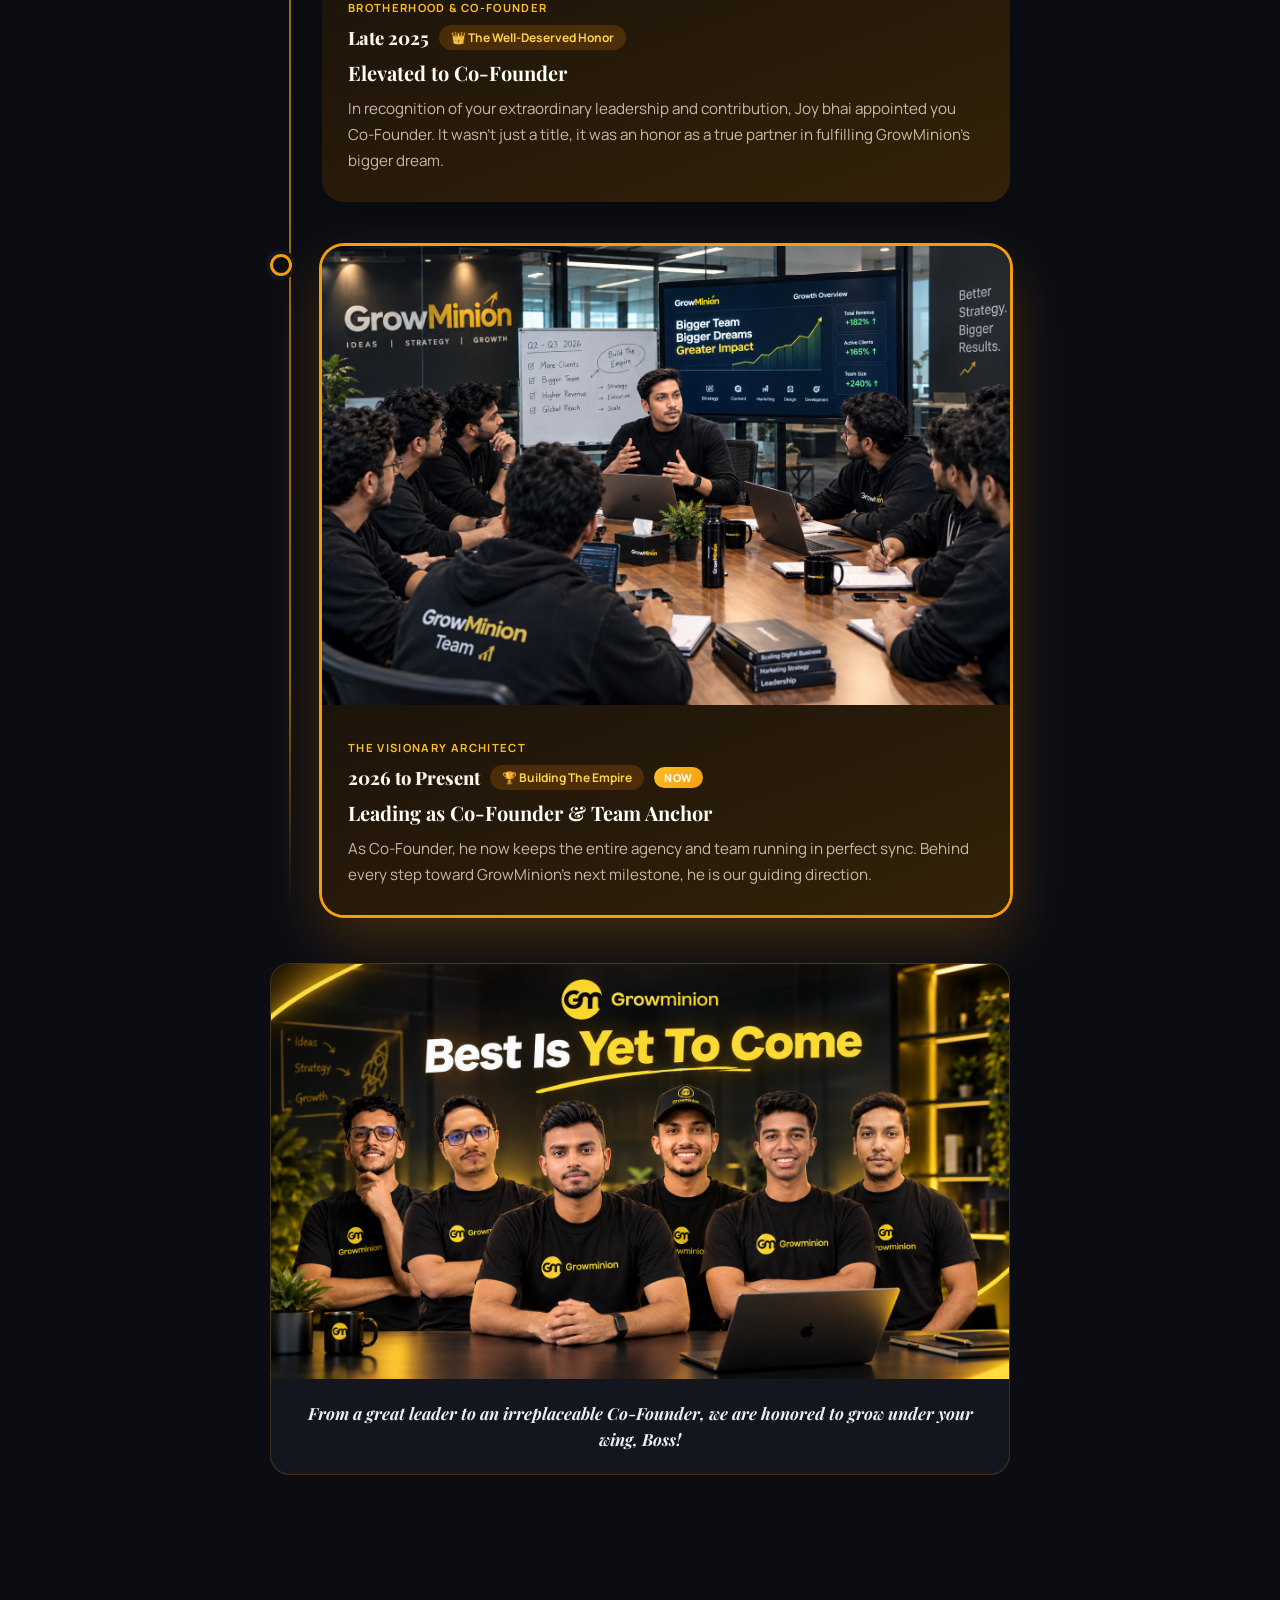
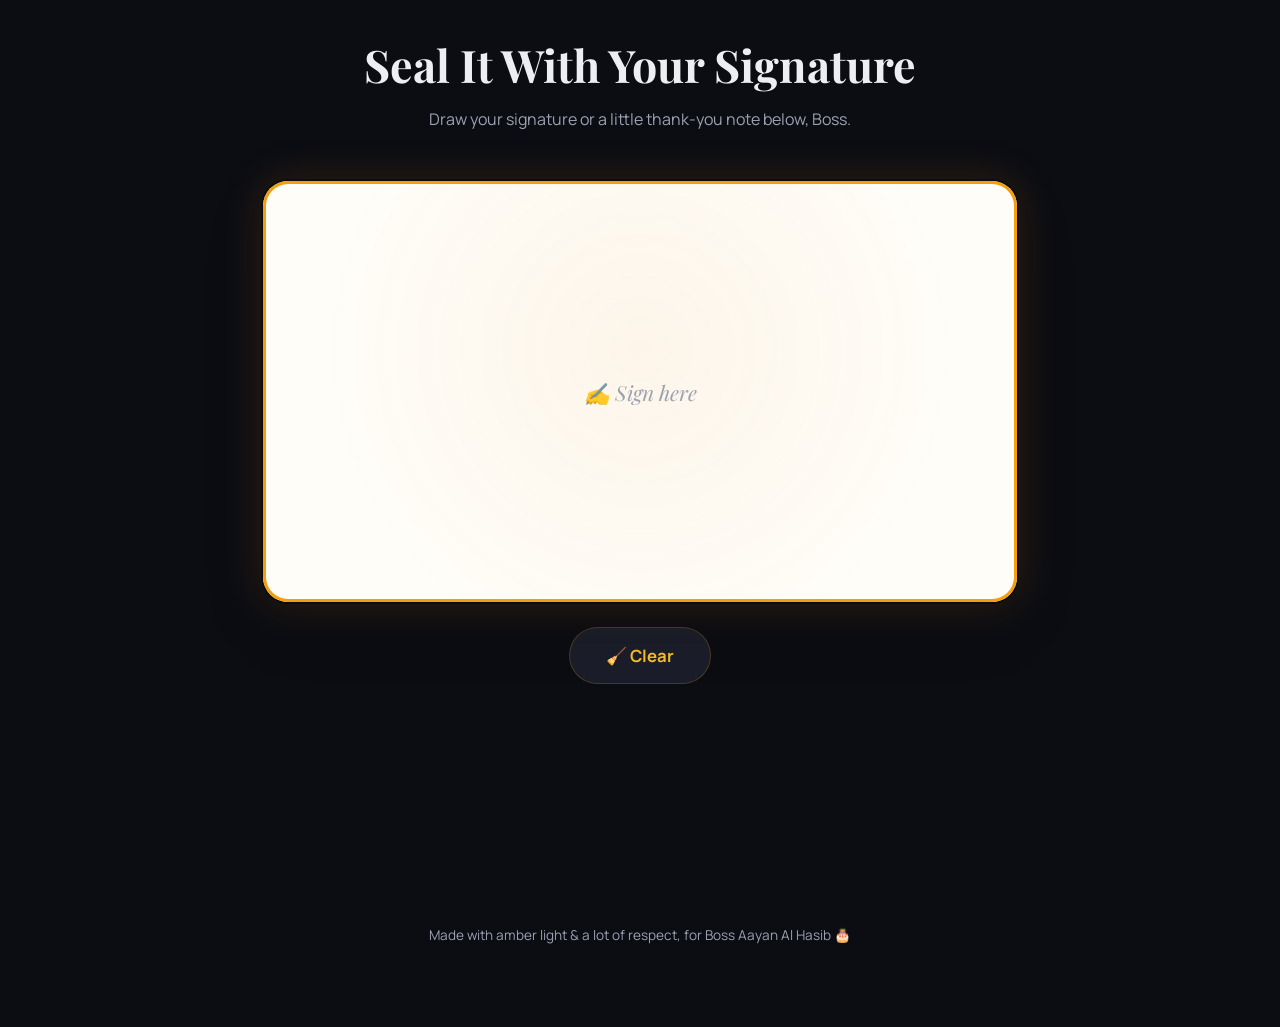
==== commit 5e8abc7b: "Update marriage popup: fix positioning, image sizing, and countdown timer - Move marriage popup to f" ====
--- a/index.html
+++ b/index.html
@@ -1,4 +1,4 @@
-<!DOCTYPE html>
+﻿<!DOCTYPE html>
 <html lang="en">
 
 <head>
@@ -260,7 +260,7 @@
 
       <div class="campaign-character">
         <div class="campaign-char-glow"></div>
-        <img src="./Aayan Al Hasib.png" alt="Boss Aayan" class="campaign-char-photo" />
+        <img src="./confusion.png" alt="Boss Aayan" class="campaign-char-photo" />
         <div class="campaign-crown">👑</div>
         <span class="float-icon fi-1">❤️</span>
         <span class="float-icon fi-2">✨</span>
@@ -301,14 +301,6 @@
     <div class="campaign-cta">
       <h3 class="bn-heading">তাই আর দেরি কেন, ভাই?</h3>
       <button class="btn btn-gold bn-text" id="marriageBtn">বিয়ের প্রস্তুতি শুরু করুন 😎</button>
-    </div>
-
-    <div class="marriage-popup" id="marriagePopup">
-      <div class="marriage-popup-card">
-        <div class="marriage-popup-emoji">😄👑💍</div>
-        <p class="bn-text">বায়োডাটা রেডি রাখেন ভাই, পুরো টিম কিন্তু প্রস্তুত আছে!</p>
-        <button class="btn btn-primary bn-text" id="marriagePopupClose">ঠিক আছে ভাই 😅</button>
-      </div>
     </div>
   </section>
 
@@ -444,6 +436,18 @@
     </div>
   </section>
 
+  <div class="marriage-popup" id="marriagePopup">
+    <div class="marriage-popup-overlay"></div>
+    <div class="marriage-popup-card">
+      <div class="marriage-popup-image">
+        <img src="./groom aayan.png" alt="Groom Aayan" loading="lazy" />
+      </div>
+      <div class="marriage-popup-emoji">❤️👑💍</div>
+      <p class="bn-text"><strong>মিষ্টি আর বিয়ের তারিখটা শুধু কনফার্ম কইরেন ভাই, বাকি সব টিম হ্যান্ডেল করবে</strong></p>
+      <button class="btn btn-primary bn-text" id="marriagePopupClose">ঠিক আছে ভাই 😅</button>
+    </div>
+  </div>
+
   <footer class="footer">
     <p>Made with amber light &amp; a lot of respect, for Boss Aayan Al Hasib 🎂</p>
   </footer>
--- a/style.css
+++ b/style.css
@@ -76,6 +76,15 @@
 .music-toggle.playing .music-icon{ animation:pulse 1s infinite; }
 @keyframes pulse{ 0%,100%{transform:scale(1);} 50%{transform:scale(1.3);} }
 
+@media(max-width:480px){
+  .music-toggle{
+    top:12px; right:12px;
+    padding:8px 12px;
+    font-size:0.75rem;
+  }
+  .music-label{ display:none; }
+}
+
 /* ============ LAYOUT HELPERS ============ */
 .section{
   position:relative;
@@ -84,6 +93,24 @@
   margin:0 auto;
   padding:120px 32px 40px;
   text-align:center;
+}
+
+@media(max-width:768px){
+  .section{
+    padding:100px 24px 32px;
+  }
+}
+
+@media(max-width:600px){
+  .section{
+    padding:80px 20px 28px;
+  }
+}
+
+@media(max-width:480px){
+  .section{
+    padding:60px 16px 20px;
+  }
 }
 .section-eyebrow{
   color:var(--amber);
@@ -279,11 +306,32 @@
 @keyframes bounce{ 0%,100%{ transform:translateY(0); } 50%{ transform:translateY(8px); } }
 
 /* ============ CAKE ============ */
-.cake-stage{ display:flex; justify-content:center; margin-bottom:140px; position:relative; padding-bottom:40px; }
+.cake-stage{
+  display:flex;
+  justify-content:center;
+  margin-bottom:140px;
+  position:relative;
+  padding-bottom:40px;
+}
 .cake-plate{
   position:relative;
   width:min(340px,80vw);
   aspect-ratio:480/620;
+}
+
+@media(max-width:768px){
+  .cake-stage{ margin-bottom:120px; padding-bottom:30px; }
+  .cake-plate{ width:min(300px,75vw); }
+}
+
+@media(max-width:600px){
+  .cake-stage{ margin-bottom:100px; padding-bottom:20px; }
+  .cake-plate{ width:min(260px,70vw); }
+}
+
+@media(max-width:480px){
+  .cake-stage{ margin-bottom:80px; padding-bottom:15px; }
+  .cake-plate{ width:min(220px,65vw); }
 }
 .cake-shadow{
   position:absolute;
@@ -367,7 +415,46 @@
   100%{ opacity:0; transform:translate(var(--dx,10px),-90px) scale(2.4); }
 }
 
-.cake-controls{ position:absolute; bottom:-80px; left:50%; transform:translateX(-50%); display:flex; gap:24px; justify-content:center; flex-wrap:wrap; z-index:10; }
+.cake-controls{
+  position:absolute;
+  bottom:-80px;
+  left:50%;
+  transform:translateX(-50%);
+  display:flex;
+  gap:24px;
+  justify-content:center;
+  flex-wrap:wrap;
+  z-index:10;
+}
+
+@media(max-width:768px){
+  .cake-controls{
+    gap:16px;
+    bottom:-65px;
+  }
+}
+
+@media(max-width:600px){
+  .cake-controls{
+    gap:12px;
+    bottom:-55px;
+  }
+  .cake-controls .btn{
+    padding:11px 24px;
+    font-size:0.9rem;
+  }
+}
+
+@media(max-width:480px){
+  .cake-controls{
+    gap:10px;
+    bottom:-50px;
+  }
+  .cake-controls .btn{
+    padding:10px 20px;
+    font-size:0.85rem;
+  }
+}
 
 .cheer-popup{
   position:fixed;
@@ -471,6 +558,14 @@
   }
 }
 
+@media(max-width:900px){
+  .cheer-popup-close{
+    top:16px; right:16px;
+    width:36px; height:36px;
+    font-size:1.2rem;
+  }
+}
+
 @media(max-width:600px){
   .cheer-card{
     max-width:100%;
@@ -484,6 +579,11 @@
   }
   .cheer-card h3{ font-size:1.4rem; margin-bottom:16px; }
   .cheer-card p{ font-size:0.9rem; margin-bottom:12px; }
+  .cheer-popup-close{
+    top:12px; right:12px;
+    width:32px; height:32px;
+    font-size:1.1rem;
+  }
 }
 
 /* ============ GIFTS ============ */
@@ -1144,24 +1244,43 @@
 
 .marriage-popup{
   position:fixed; inset:0;
-  z-index:80;
+  z-index:99999;
   display:none;
   align-items:center; justify-content:center;
-  background:rgba(11,13,19,0.75);
-  backdrop-filter:blur(6px);
+  background:rgba(0,0,0,0.9);
+  backdrop-filter:blur(10px);
 }
 .marriage-popup.show{ display:flex; }
+.marriage-popup-overlay{ position:absolute; inset:0; }
 .marriage-popup-card{
-  background:var(--graphite-2);
-  border:1px solid var(--border);
-  border-radius:24px;
-  padding:40px;
+  position:relative;
+  z-index:1;
+  background:linear-gradient(135deg, #F59E0B 0%, #3B82F6 100%);
+  border:4px solid #FCD34D;
+  border-radius:20px;
+  padding:30px;
   text-align:center;
-  max-width:380px;
+  max-width:520px;
   animation:popIn .4s ease both;
-}
-.marriage-popup-emoji{ font-size:2.6rem; margin-bottom:14px; }
-.marriage-popup-card p{ color:var(--text-dim); margin-bottom:24px; font-size:1.02rem; }
+  display:flex;
+  flex-direction:column;
+  align-items:center;
+}
+.marriage-popup-image{
+  margin-bottom:30px;
+  margin-top:-10px;
+  flex-shrink:0;
+}
+.marriage-popup-image img{
+  width:420px;
+  height:420px;
+  object-fit:cover;
+  border-radius:16px;
+  display:block;
+}
+.marriage-popup-emoji{ font-size:2.6rem; margin-bottom:14px; color:#fff; }
+.marriage-popup-card p{ color:#ffffff; margin-bottom:24px; font-size:1.1rem; text-shadow:0 2px 4px rgba(0,0,0,0.3); }
+.marriage-popup-card .btn{ background:#ffffff; color:#1a1a1a; border:none; }
 
 /* Mobile: swap the orbit layout for a simple stacked grid */
 @media(max-width:820px){
@@ -1365,11 +1484,45 @@
   font-size:0.85rem;
 }
 
+@media(max-width:768px){
+  .hero{
+    padding:80px 16px 40px;
+  }
+  .hero-title{
+    font-size:clamp(1.8rem,5vw,3rem);
+  }
+  .countdown{ gap:10px; }
+  .cd-box{
+    min-width:70px;
+    padding:12px 14px;
+  }
+  .cd-num{ font-size:1.4rem; }
+  .cd-label{ font-size:0.65rem; }
+}
+
 @media(max-width:600px){
-  .cd-box{ min-width:64px; padding:12px 14px; }
-  .cd-num{ font-size:1.5rem; }
-  .hero-video-showcase{ margin:50px auto 36px; }
-  .hero-video{ max-height:320px; }
+  .hero{
+    padding:60px 16px 30px;
+    min-height:auto;
+  }
+  .hero-title{
+    font-size:clamp(1.5rem,4vw,2.2rem);
+    line-height:1.15;
+    margin-bottom:14px;
+  }
+  .hero-subtitle{
+    font-size:clamp(0.9rem,1.8vw,1.1rem);
+    margin-bottom:30px;
+  }
+  .countdown-wrap{ margin-bottom:40px; }
+  .cd-box{ min-width:60px; padding:10px 12px; }
+  .cd-num{ font-size:1.3rem; }
+  .cd-label{ font-size:0.6rem; }
+  .hero-video-showcase{ margin:40px auto 28px; }
+  .hero-video-title{ font-size:clamp(1.2rem,2.5vw,1.6rem); margin-bottom:18px; }
+  .hero-video{ max-height:280px; }
+  .hero-video-caption{ font-size:0.95rem; }
+  .scroll-cue{ font-size:0.95rem; }
 }
 
 /* ============ THE GROWMINION JOURNEY ============ */
@@ -1617,12 +1770,31 @@
   .ceo-card-body{ padding:40px 32px 44px; }
 }
 
+@media(max-width:768px){
+  .ceo-card{
+    grid-template-columns:1fr;
+  }
+  .ceo-hero-img{
+    height:280px;
+  }
+  .ceo-card-body{ padding:36px 32px; }
+}
+
 @media(max-width:600px){
-  .ceo-card-body{ padding:32px 20px 36px; }
-  .ceo-avatars{ gap:14px; justify-content:center; }
-  .ceo-avatar img{ width:68px; height:68px; }
-  .ceo-message{ font-size:0.9rem; line-height:1.7; text-align:center; }
+  .ceo-card-body{ padding:28px 20px 32px; }
+  .ceo-avatars{ gap:12px; justify-content:center; }
+  .ceo-avatar img{ width:64px; height:64px; }
+  .ceo-avatar-name{ font-size:0.9rem; }
+  .ceo-avatar-role{ font-size:0.7rem; }
+  .ceo-message{ font-size:0.88rem; line-height:1.65; text-align:center; }
   .ceo-card-body{ text-align:center; }
+}
+
+@media(max-width:480px){
+  .ceo-card-body{ padding:24px 16px; }
+  .ceo-avatars{ gap:8px; flex-direction:column; }
+  .ceo-avatar-link{ display:none; }
+  .ceo-message{ font-size:0.85rem; }
 }
 
 /* ============ CAREER TIMELINE ============ */
@@ -1771,10 +1943,31 @@
   line-height:1.5;
 }
 
+@media(max-width:768px){
+  .career-timeline{ padding-left:44px; }
+  .career-node{ left:-44px; width:20px; height:20px; }
+  .career-text{ padding:22px 20px 24px; }
+  .career-title{ font-size:1.15rem; }
+  .career-phase{ font-size:0.68rem; }
+}
+
 @media(max-width:600px){
-  .career-timeline{ padding-left:40px; }
-  .career-node{ left:-40px; width:18px; height:18px; }
-  .career-text{ padding:20px 18px 22px; }
-  .career-title{ font-size:1.1rem; }
-  .career-note p{ padding:18px 20px; font-size:1rem; }
-}
+  .career-timeline{ padding-left:38px; }
+  .career-node{ left:-38px; width:18px; height:18px; }
+  .career-text{ padding:18px 16px 20px; }
+  .career-title{ font-size:1.05rem; }
+  .career-phase{ font-size:0.65rem; }
+  .career-desc{ font-size:0.9rem; line-height:1.6; }
+  .career-note p{ padding:16px 18px; font-size:0.95rem; }
+}
+
+@media(max-width:480px){
+  .career-timeline{ padding-left:34px; }
+  .career-node{ left:-34px; width:16px; height:16px; }
+  .career-node span{ font-size:0.6rem; }
+  .career-text{ padding:16px 14px 18px; }
+  .career-title{ font-size:0.95rem; }
+  .career-year{ font-size:1rem; }
+  .career-badge{ font-size:0.65rem; padding:3px 10px; }
+  .career-note p{ padding:14px 16px; font-size:0.9rem; }
+}
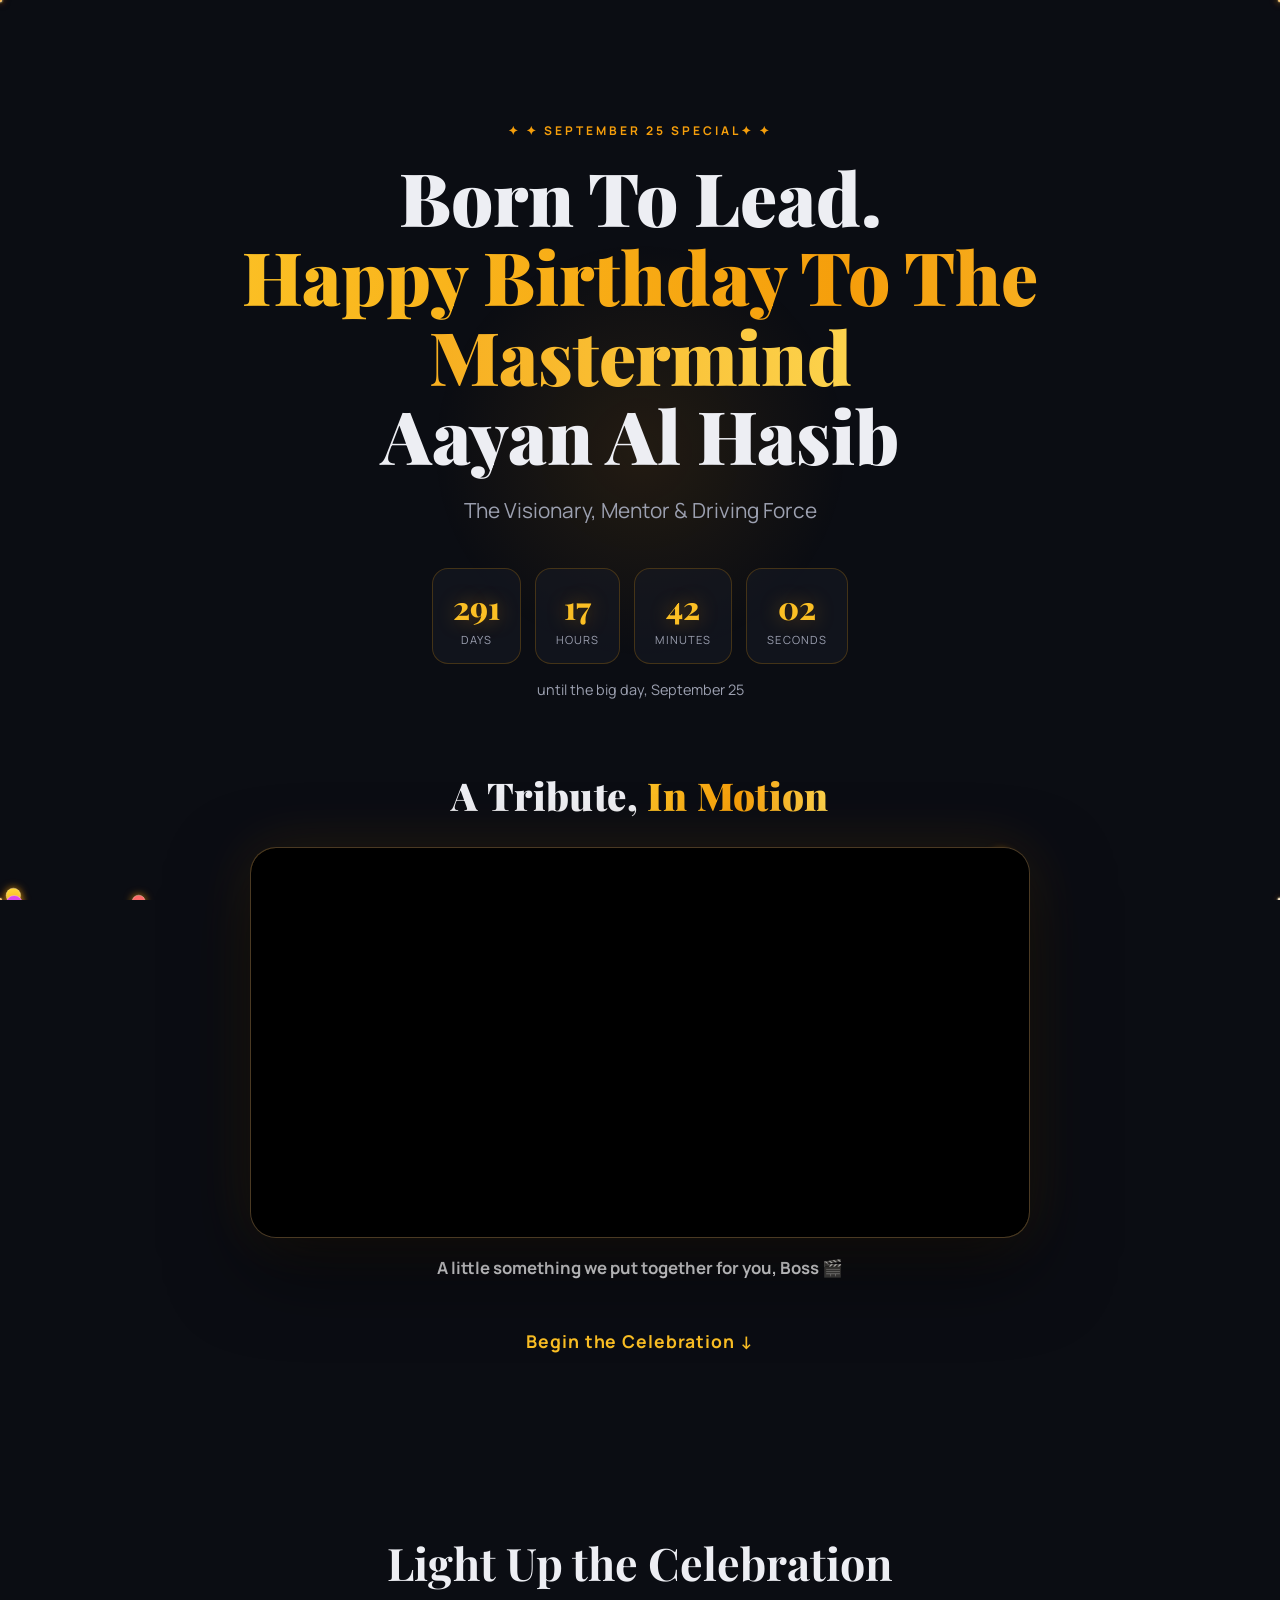
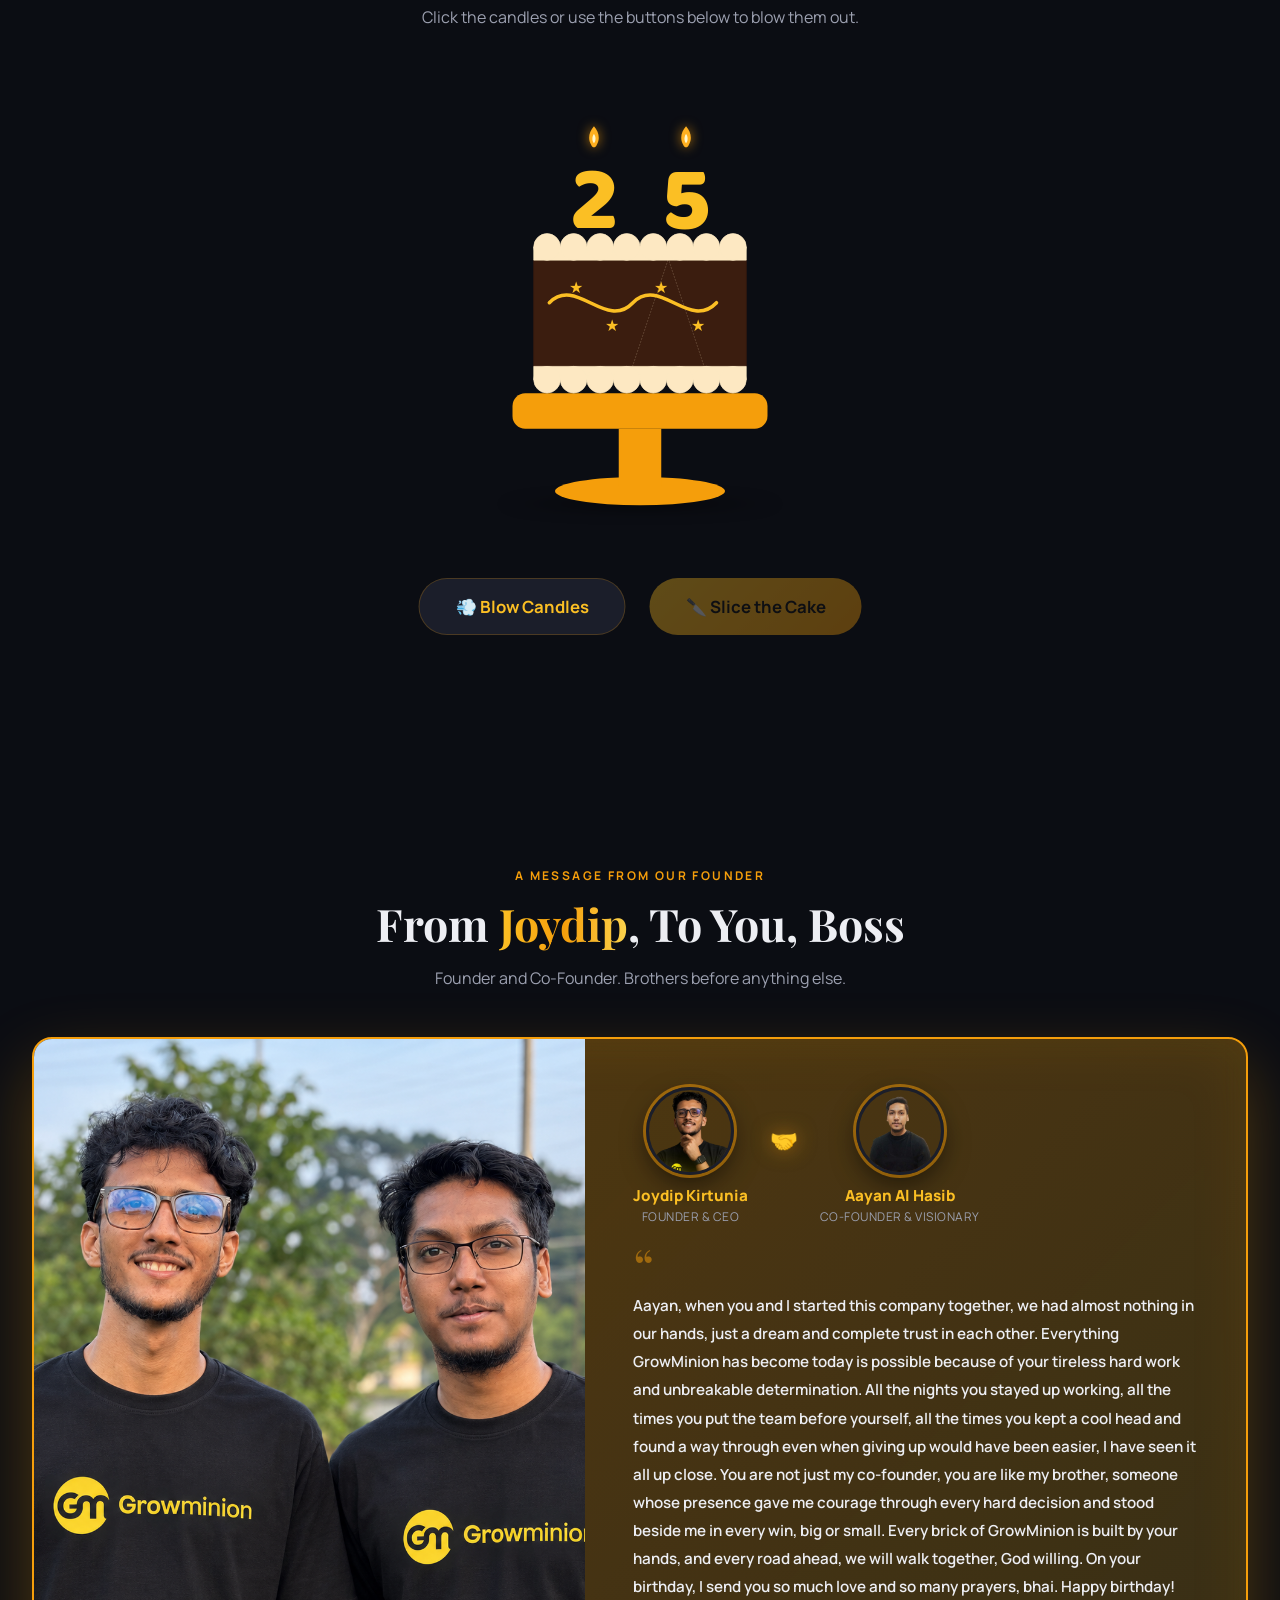
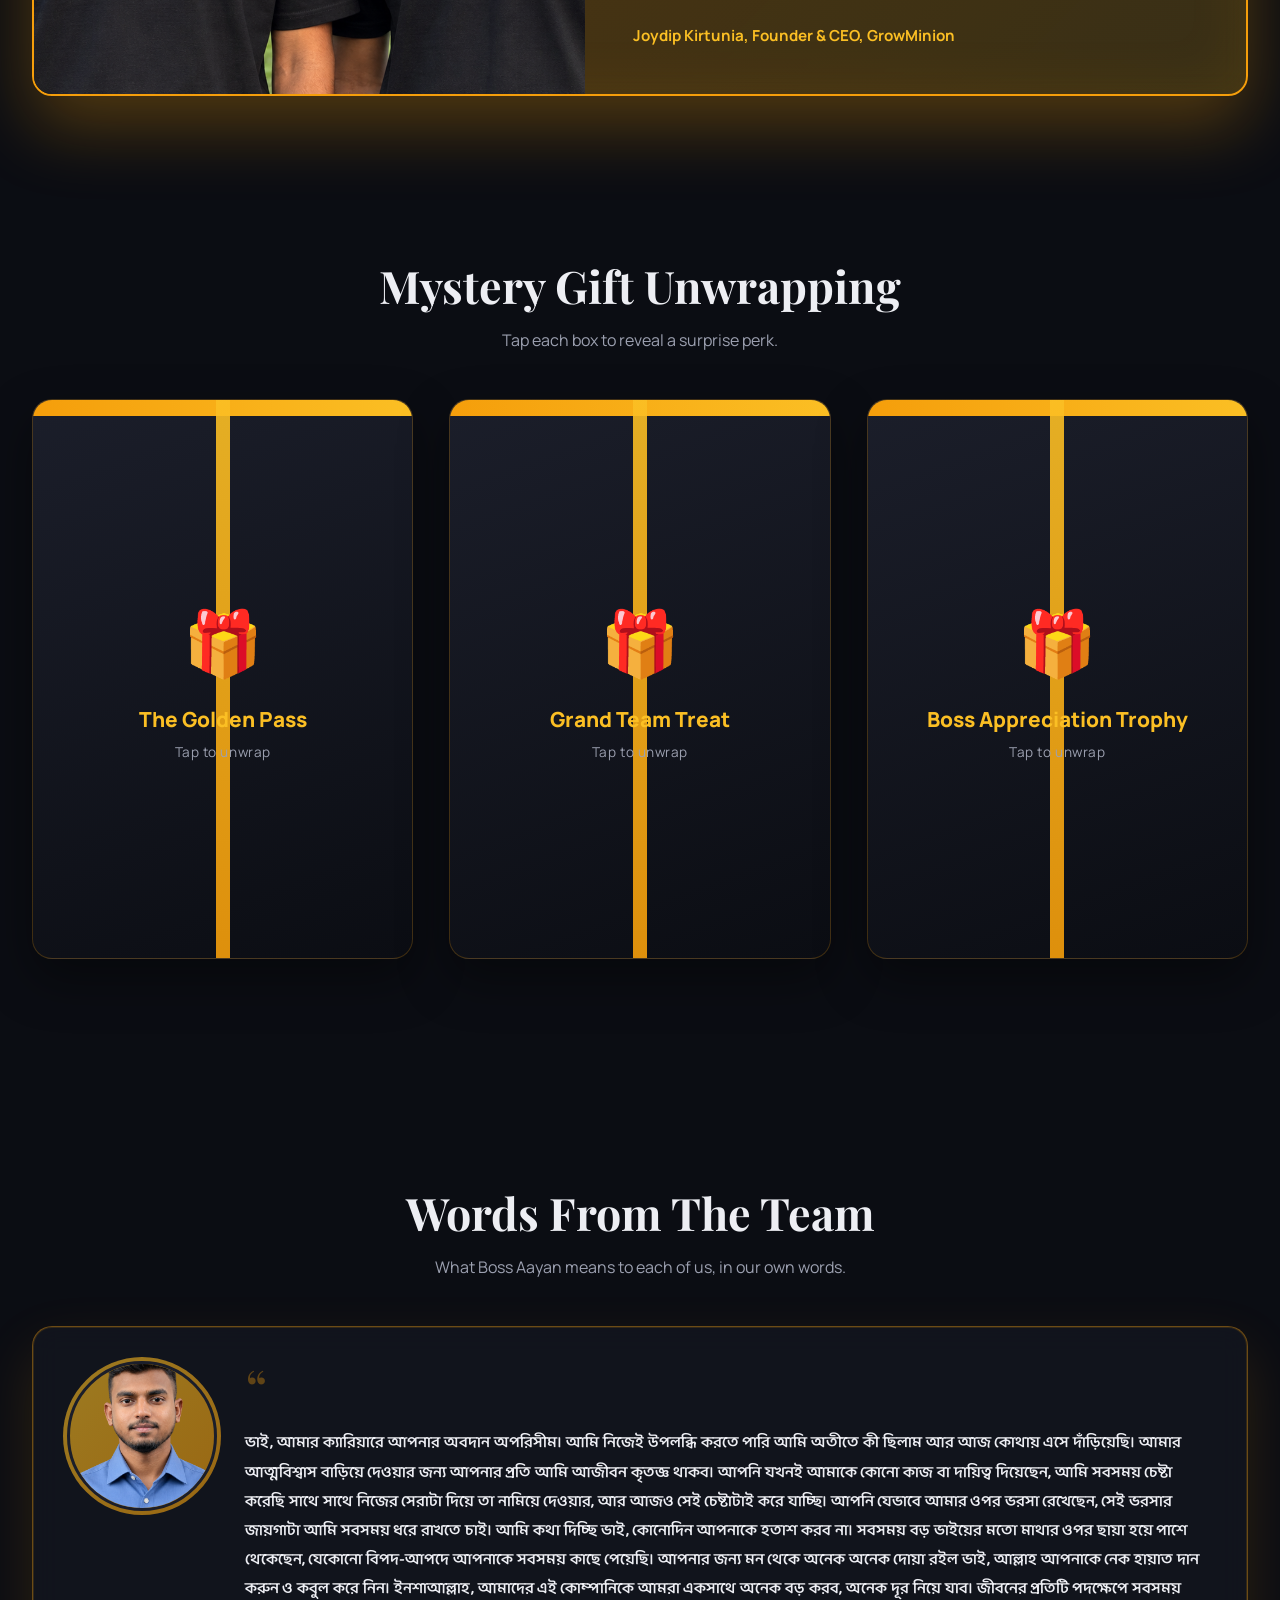
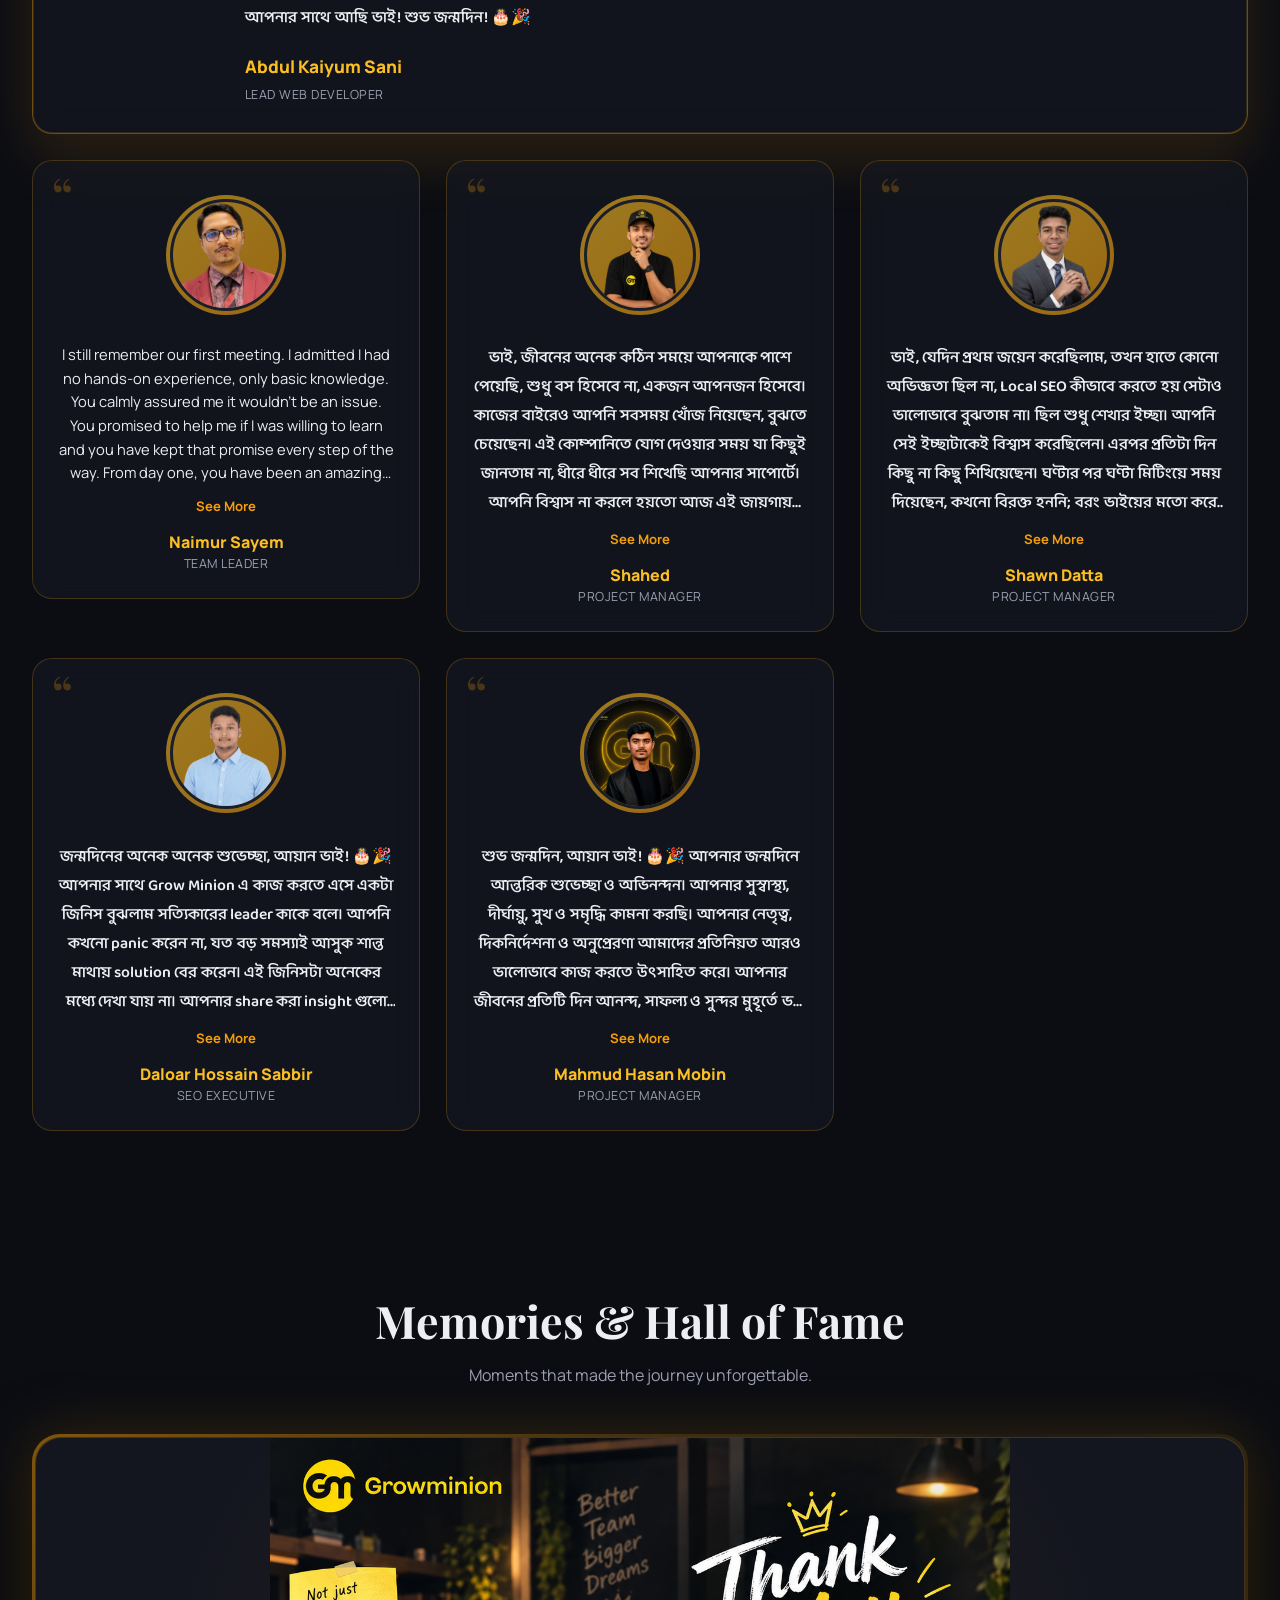
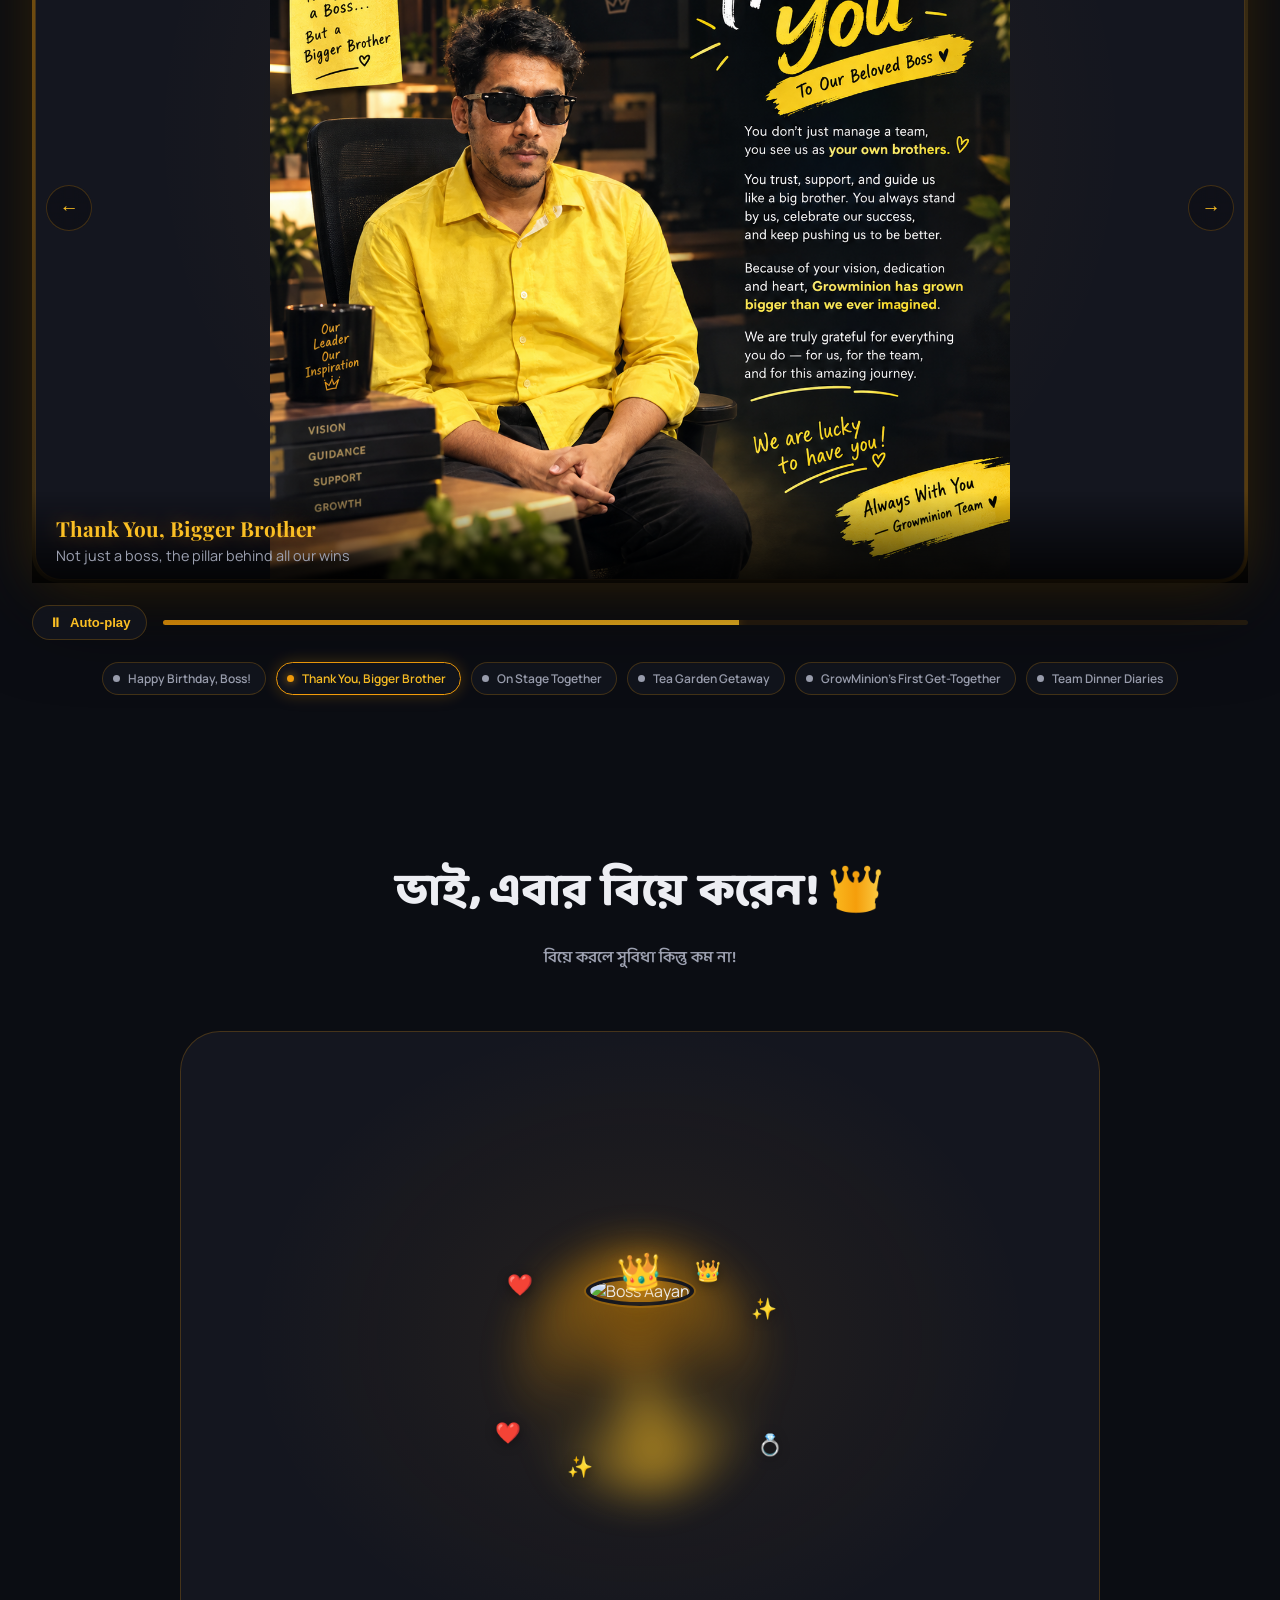
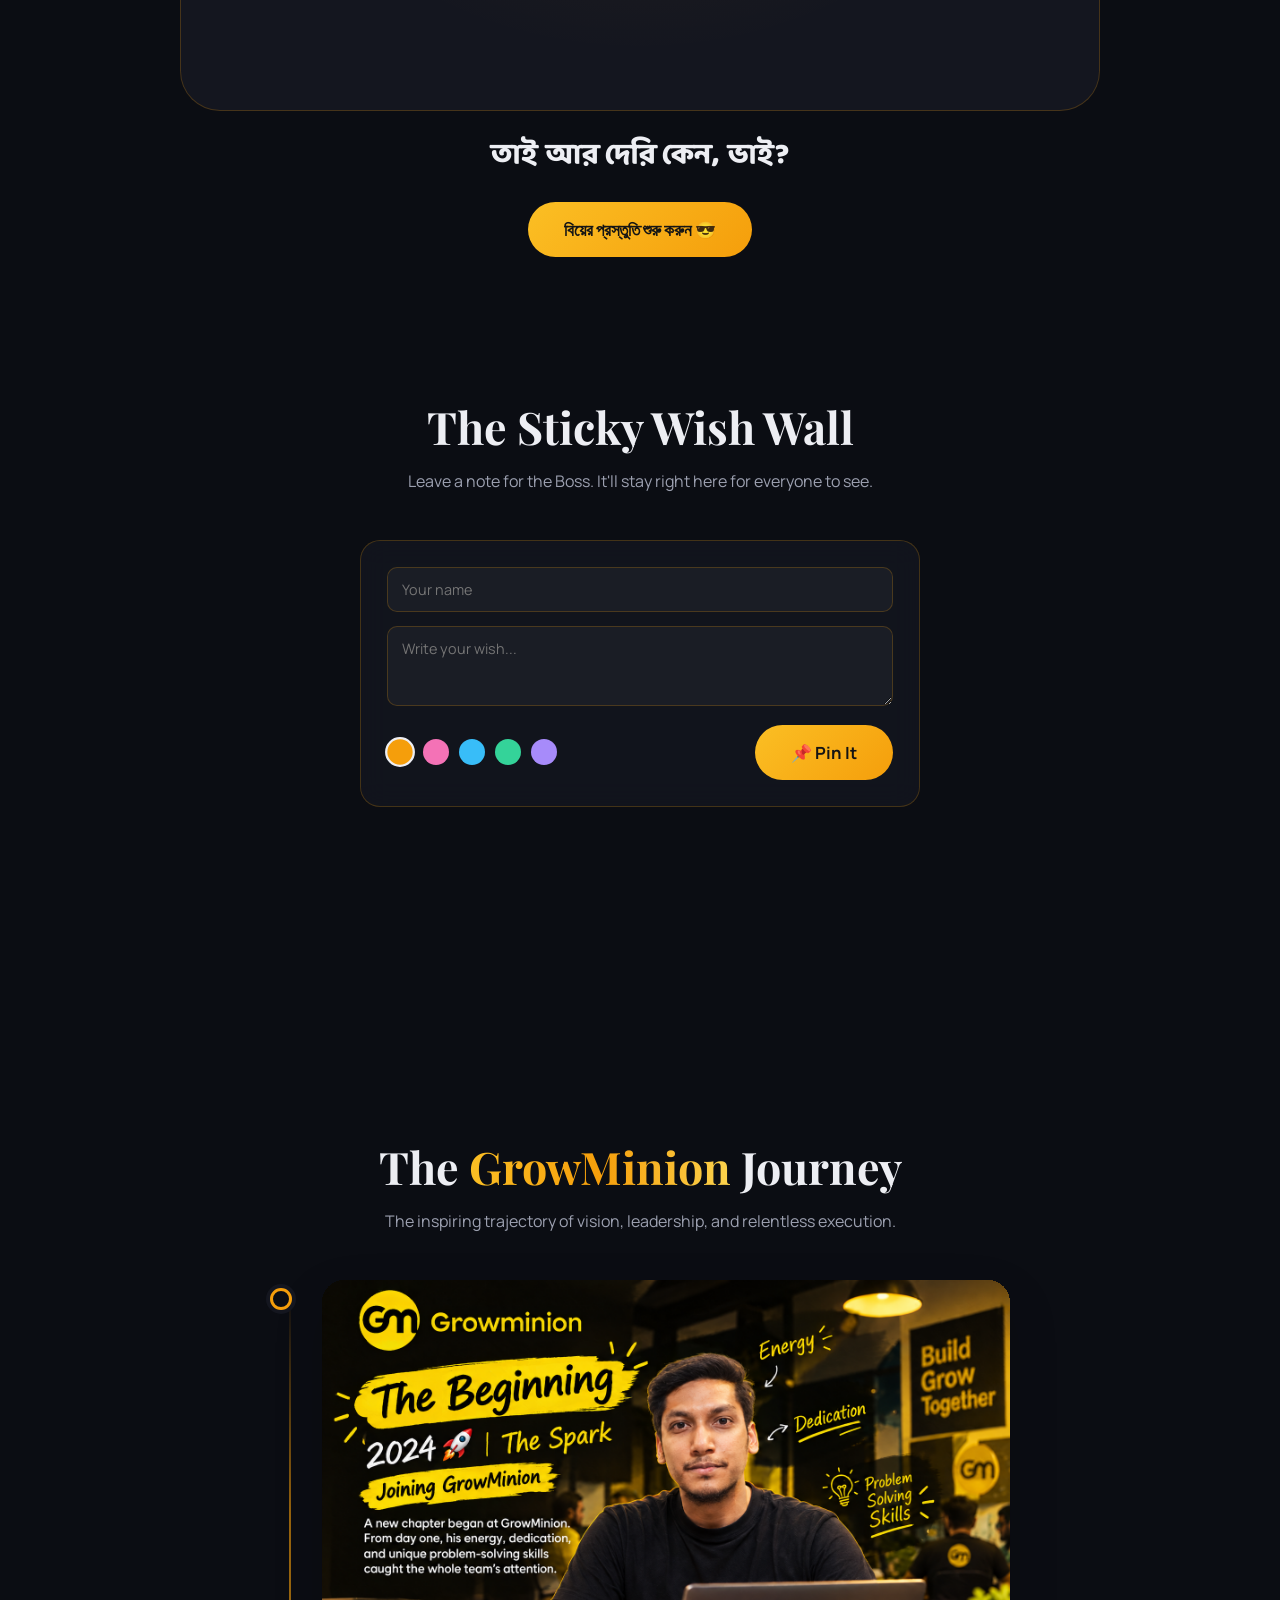
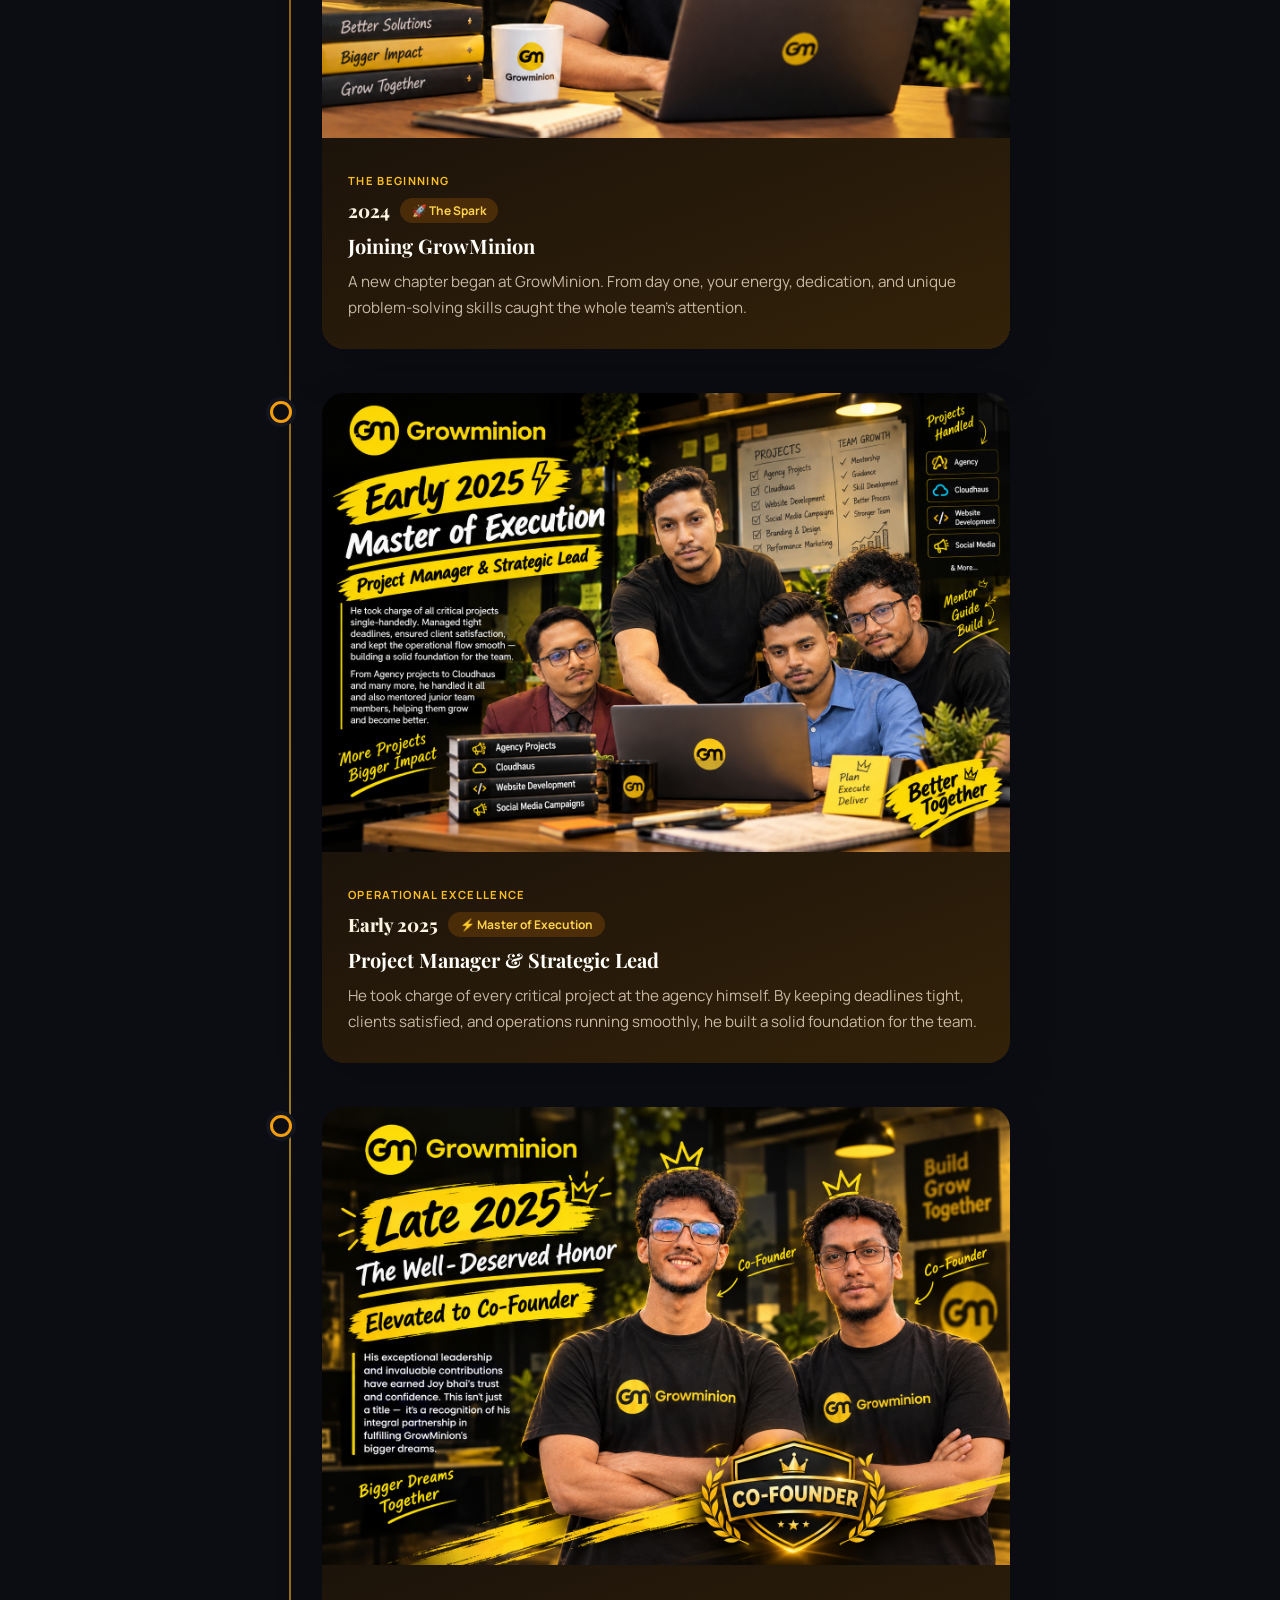
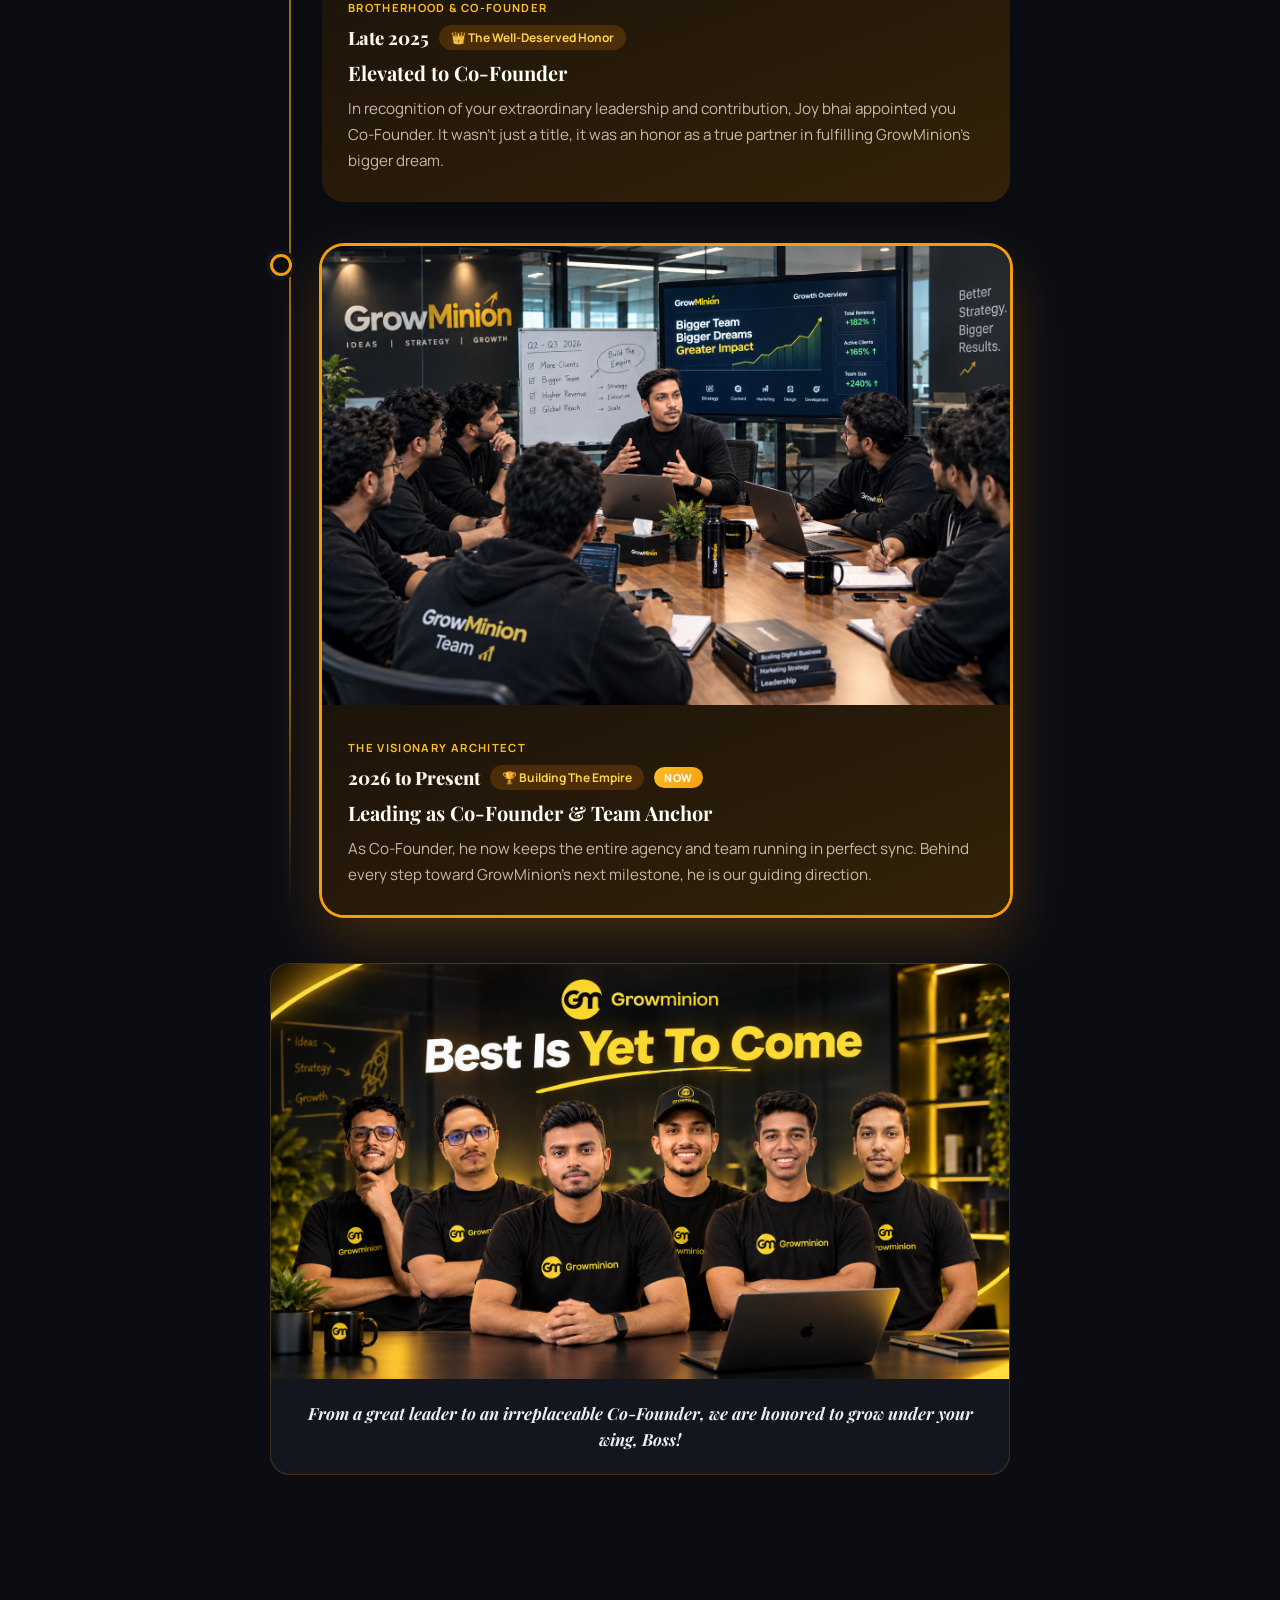
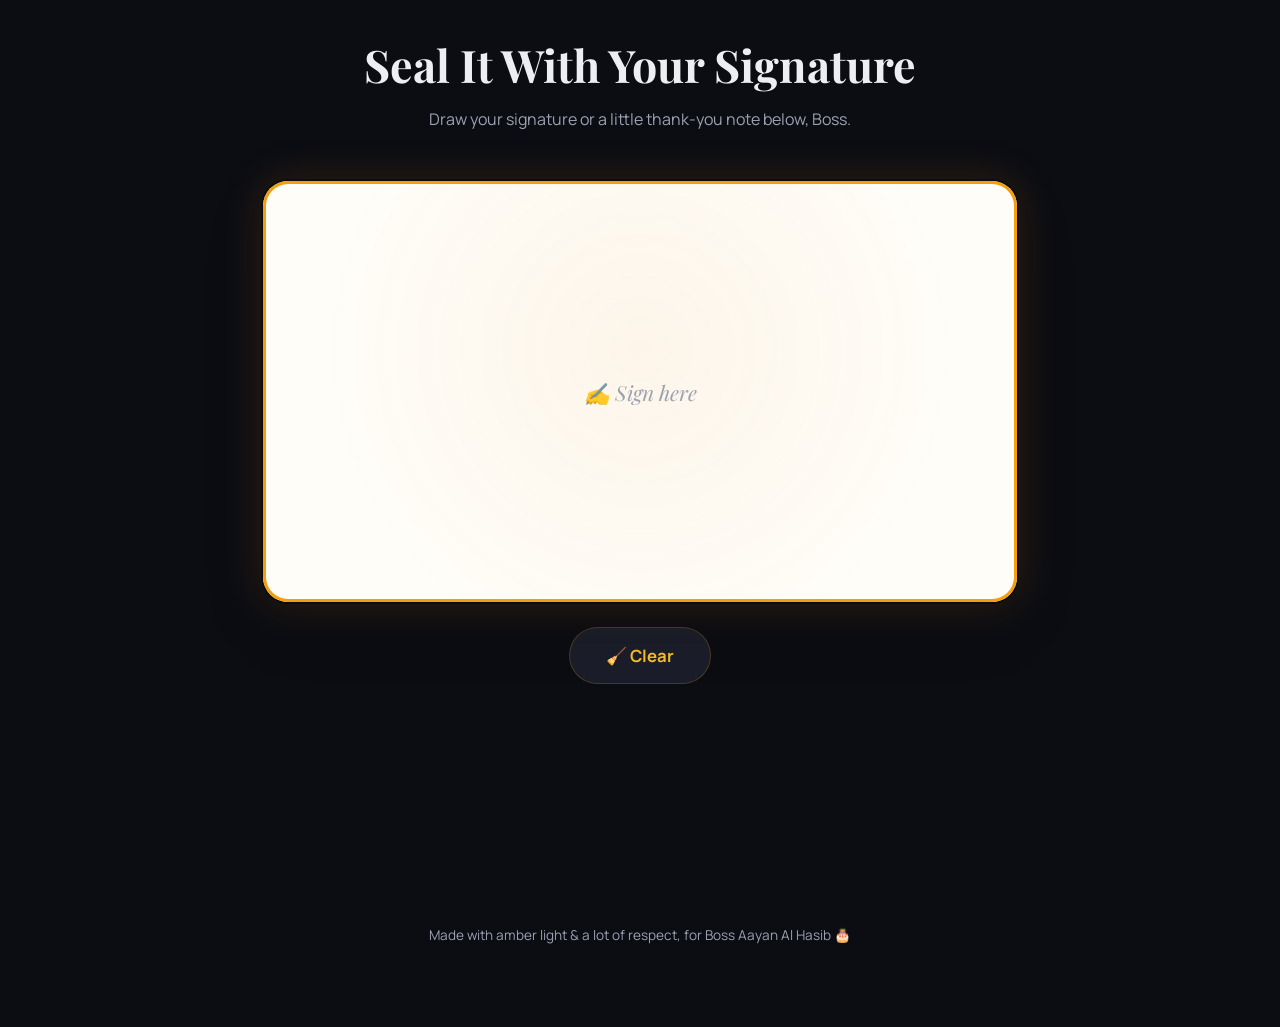
==== commit 67e5a997: "Fix image paths: restore groom_aayan and confusion_aayan filenames - Update popup image: ./groom aay" ====
--- a/index.html
+++ b/index.html
@@ -260,7 +260,7 @@
 
       <div class="campaign-character">
         <div class="campaign-char-glow"></div>
-        <img src="./confusion.png" alt="Boss Aayan" class="campaign-char-photo" />
+        <img src="./confusion_aayan.png" alt="Boss Aayan" class="campaign-char-photo" />
         <div class="campaign-crown">👑</div>
         <span class="float-icon fi-1">❤️</span>
         <span class="float-icon fi-2">✨</span>
@@ -440,7 +440,7 @@
     <div class="marriage-popup-overlay"></div>
     <div class="marriage-popup-card">
       <div class="marriage-popup-image">
-        <img src="./groom aayan.png" alt="Groom Aayan" loading="lazy" />
+        <img src="./groom_aayan.png" alt="Groom Aayan" loading="lazy" />
       </div>
       <div class="marriage-popup-emoji">❤️👑💍</div>
       <p class="bn-text"><strong>মিষ্টি আর বিয়ের তারিখটা শুধু কনফার্ম কইরেন ভাই, বাকি সব টিম হ্যান্ডেল করবে</strong></p>
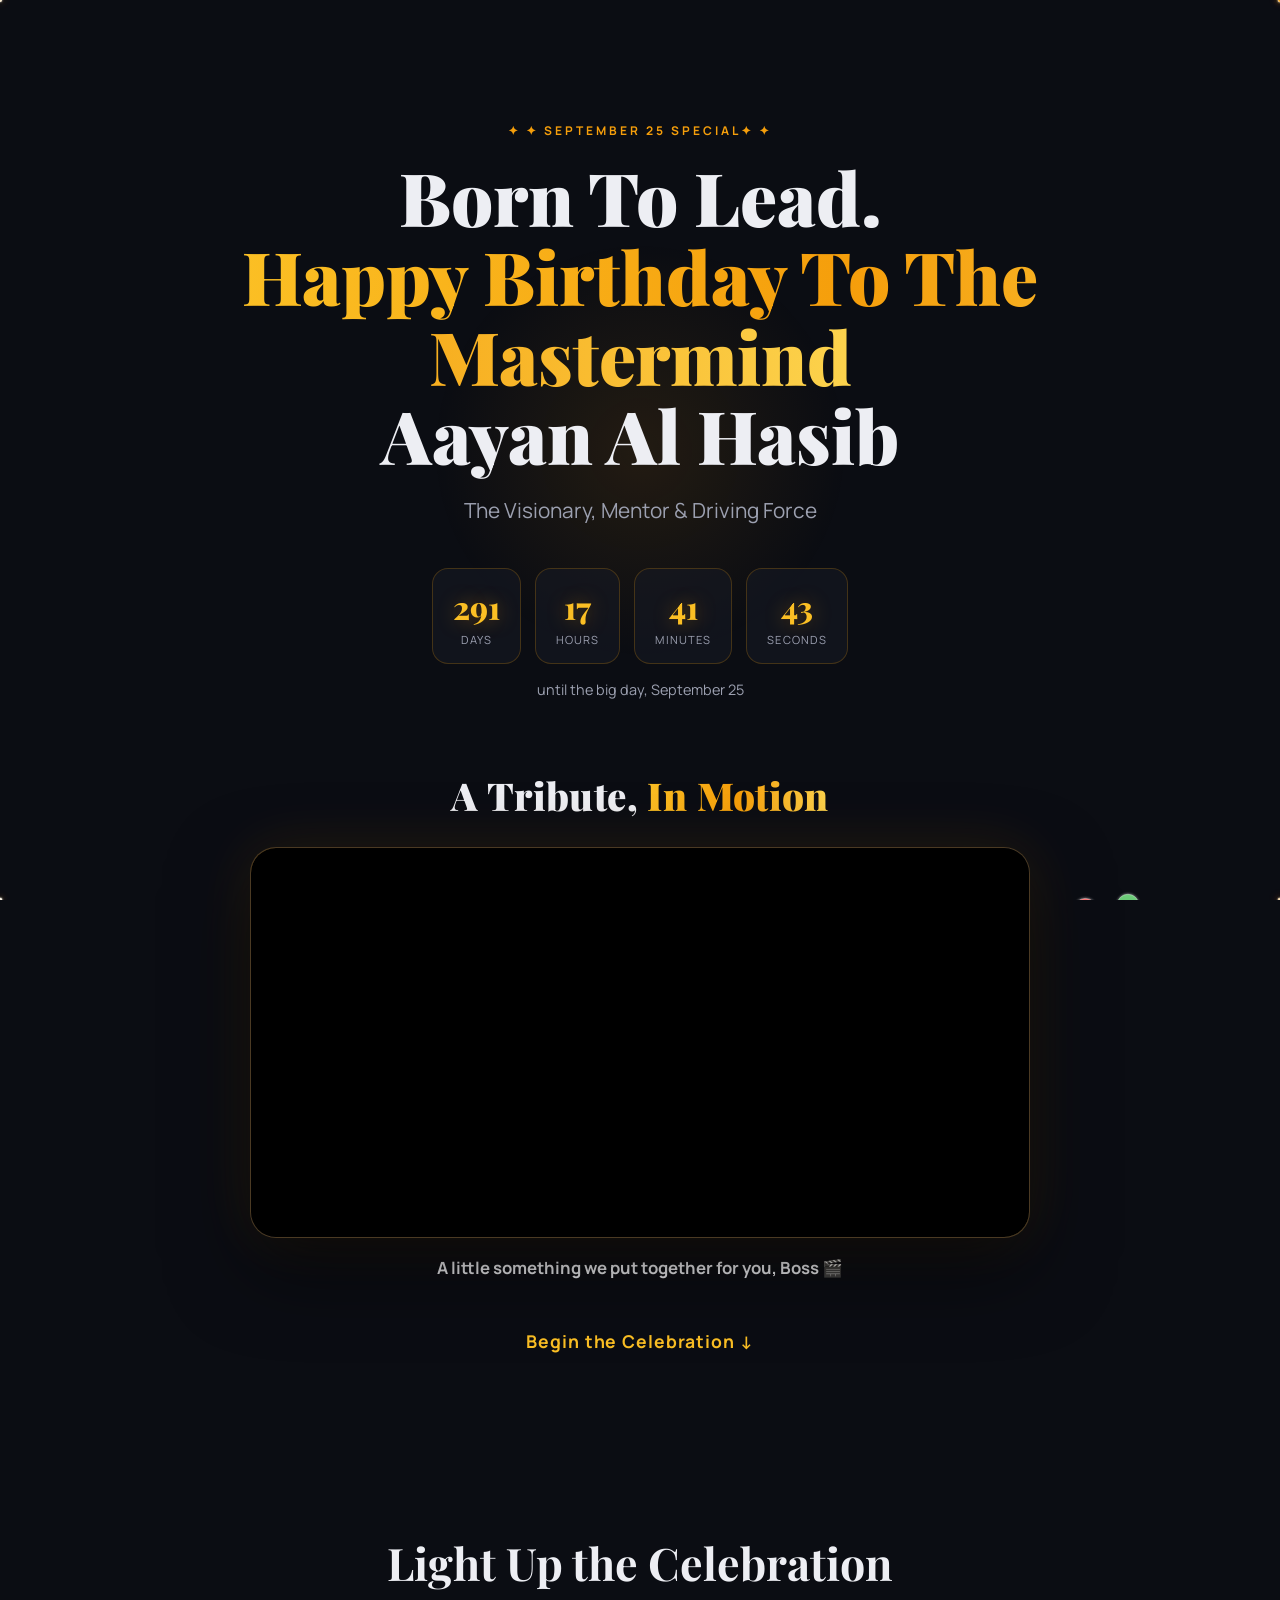
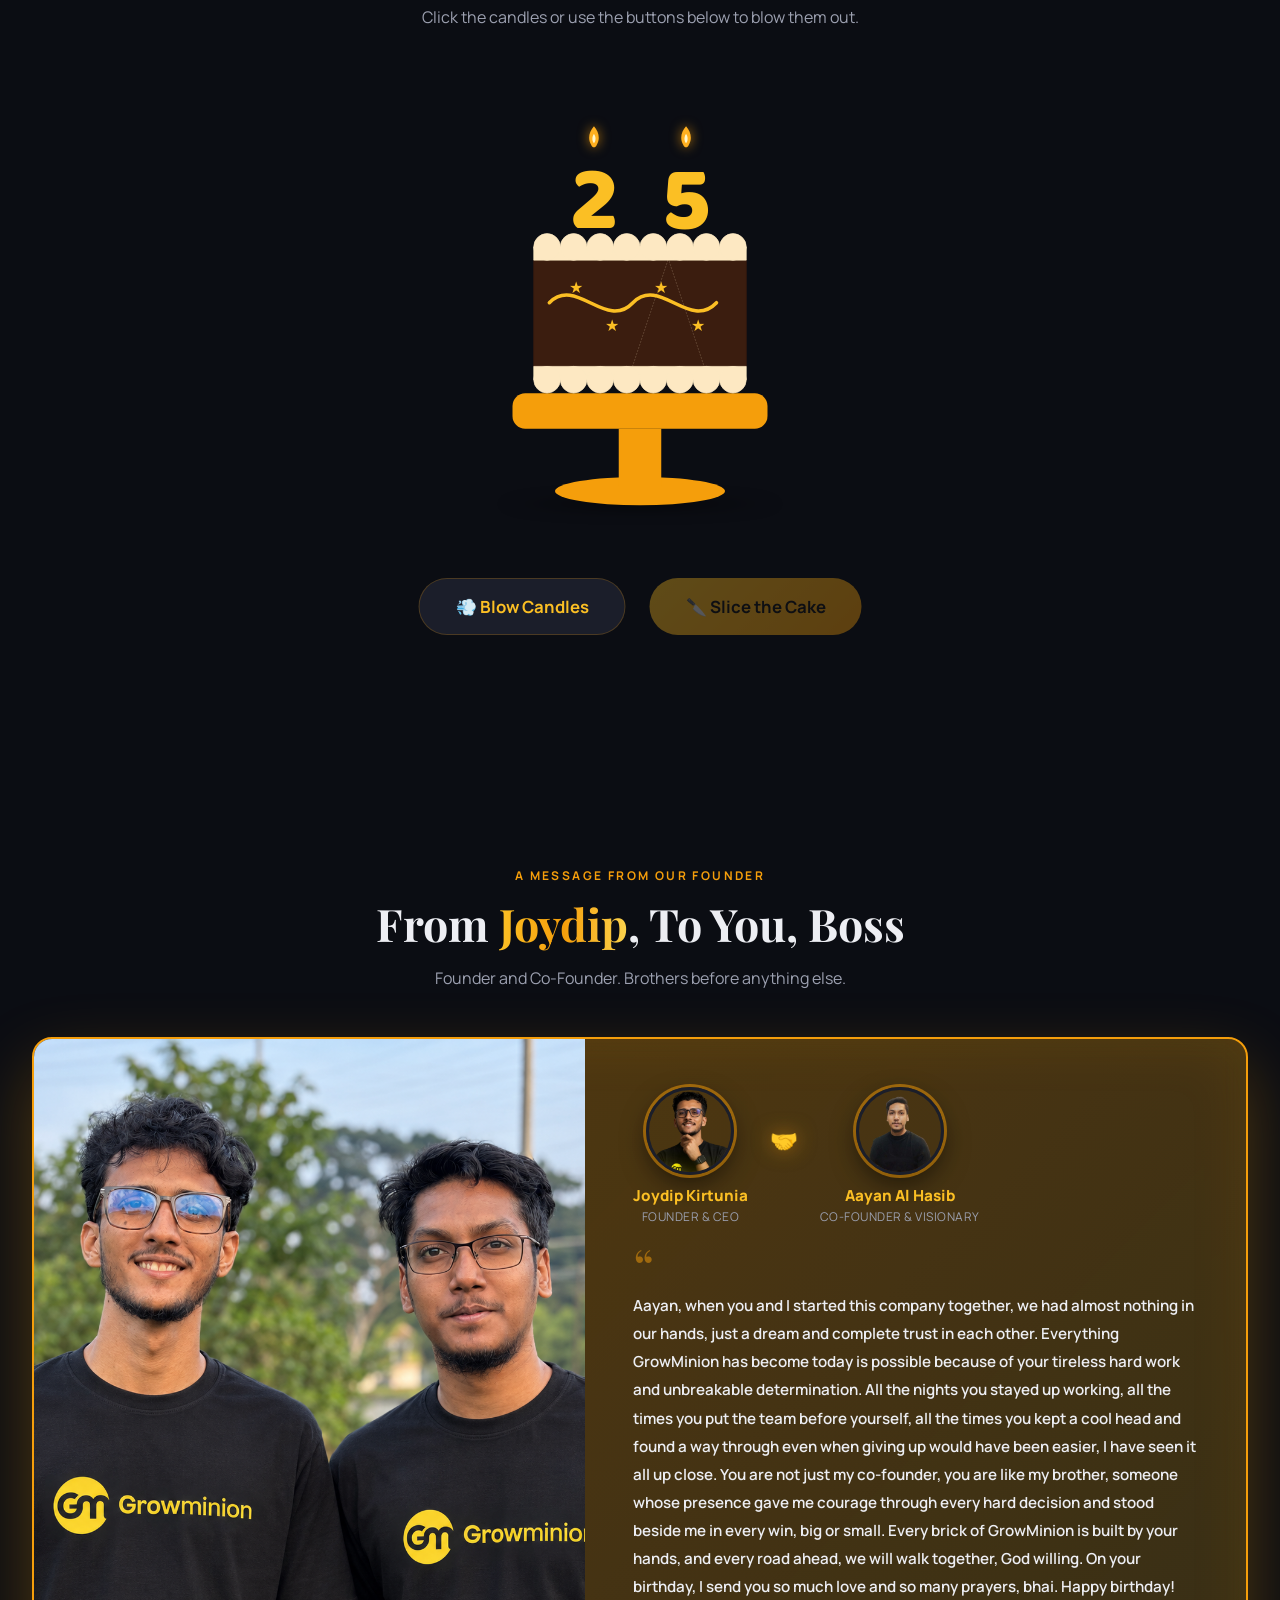
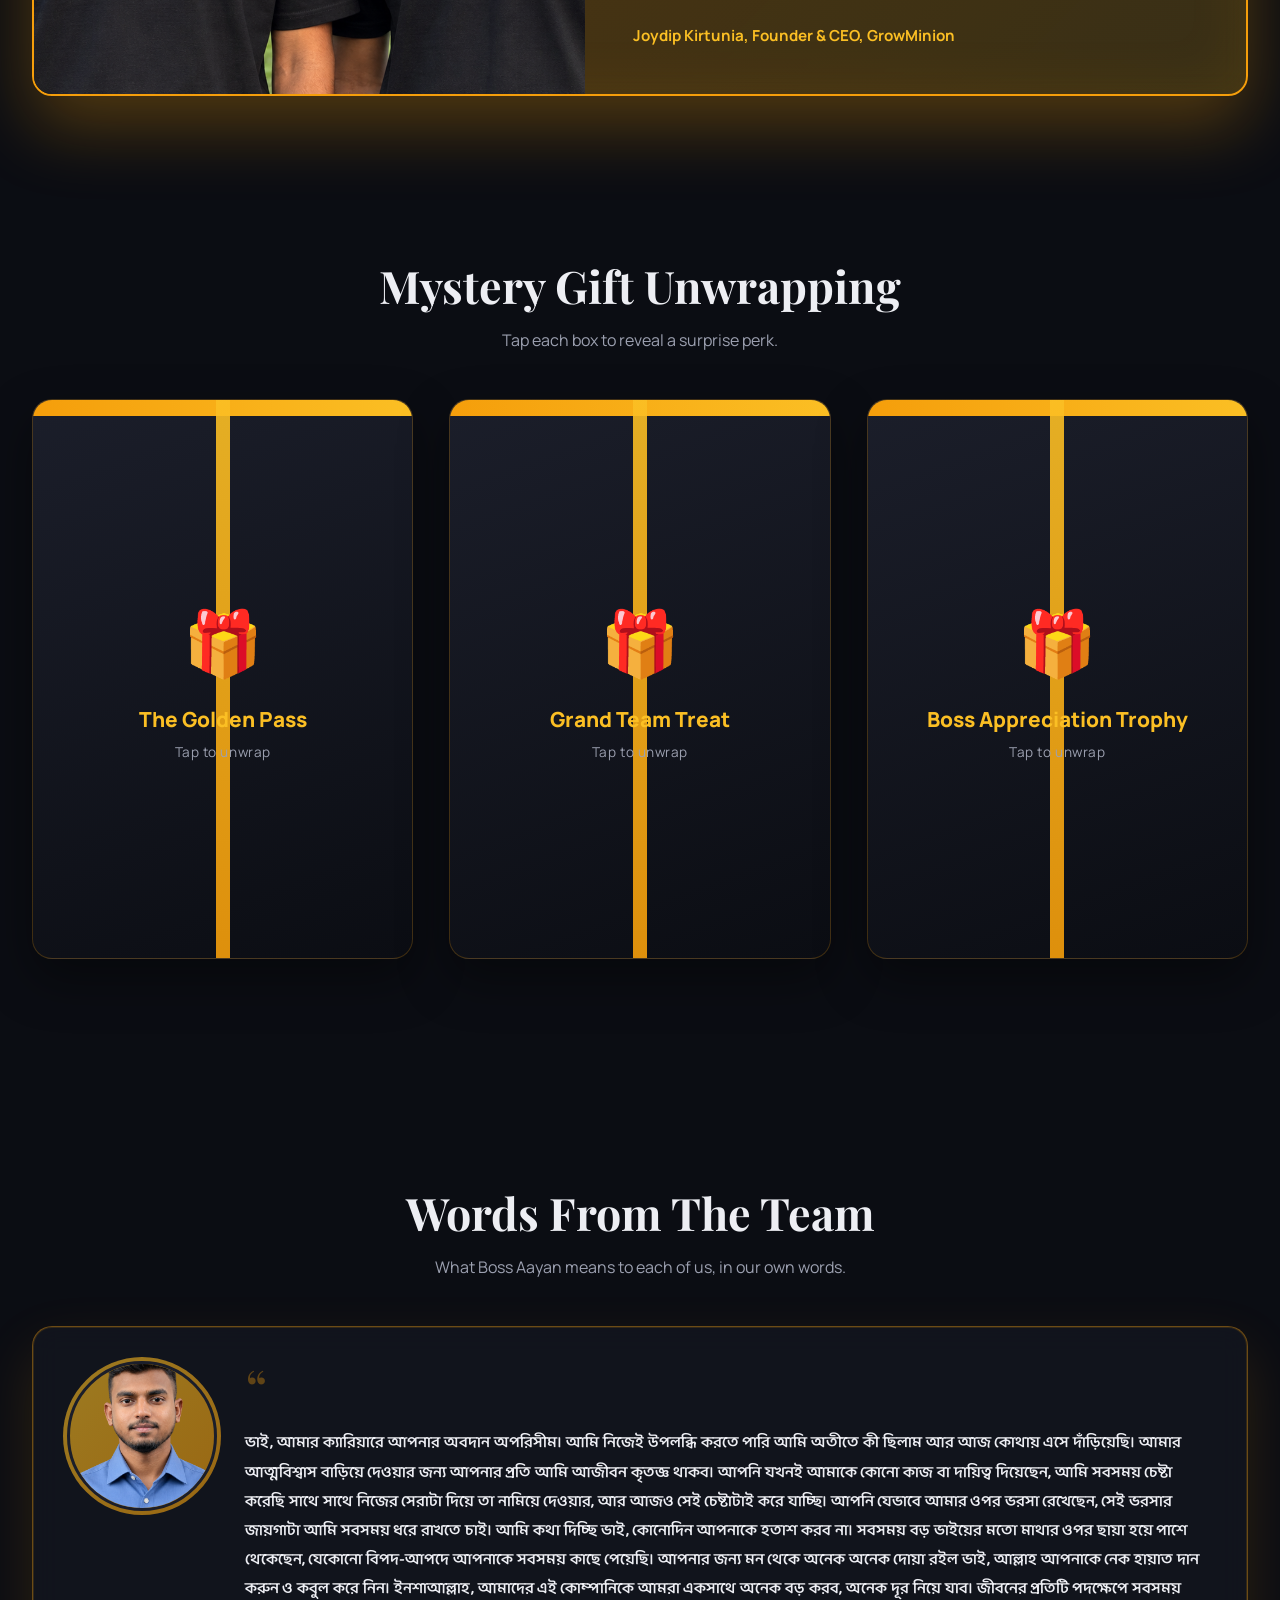
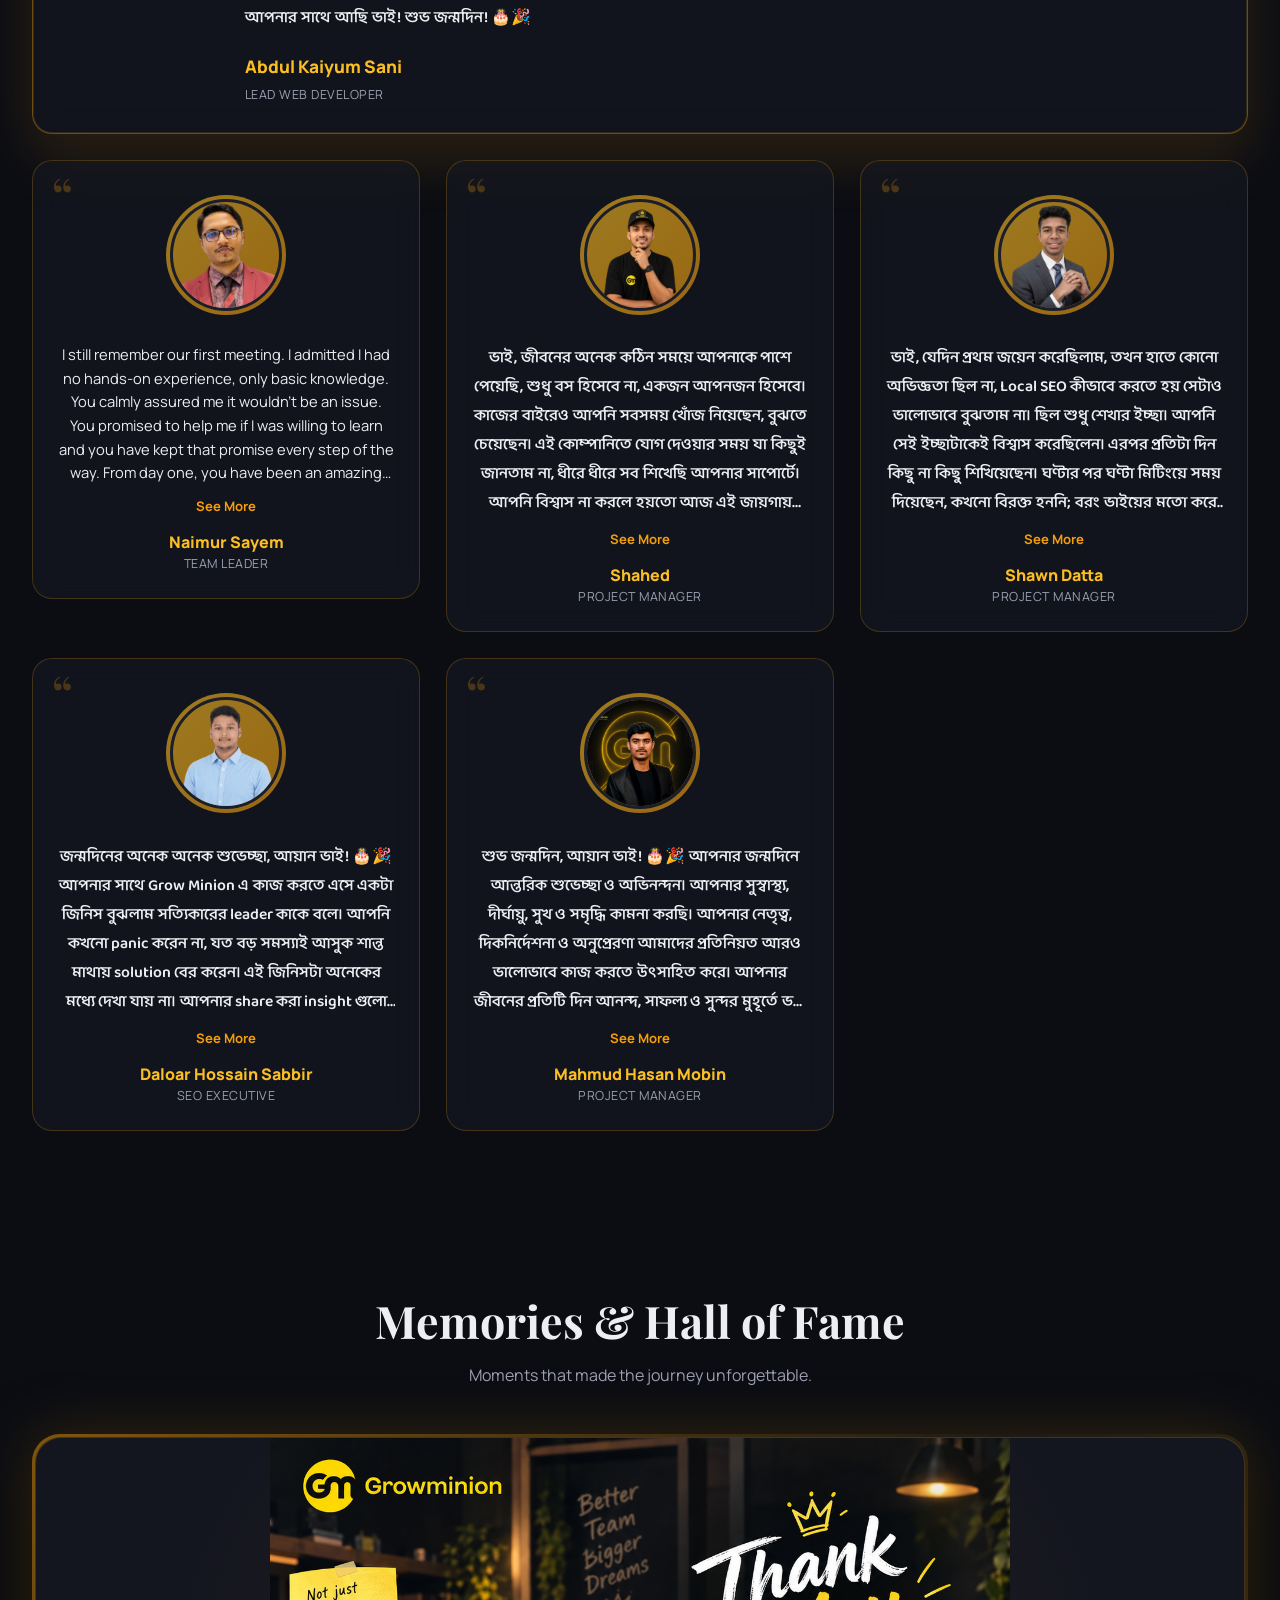
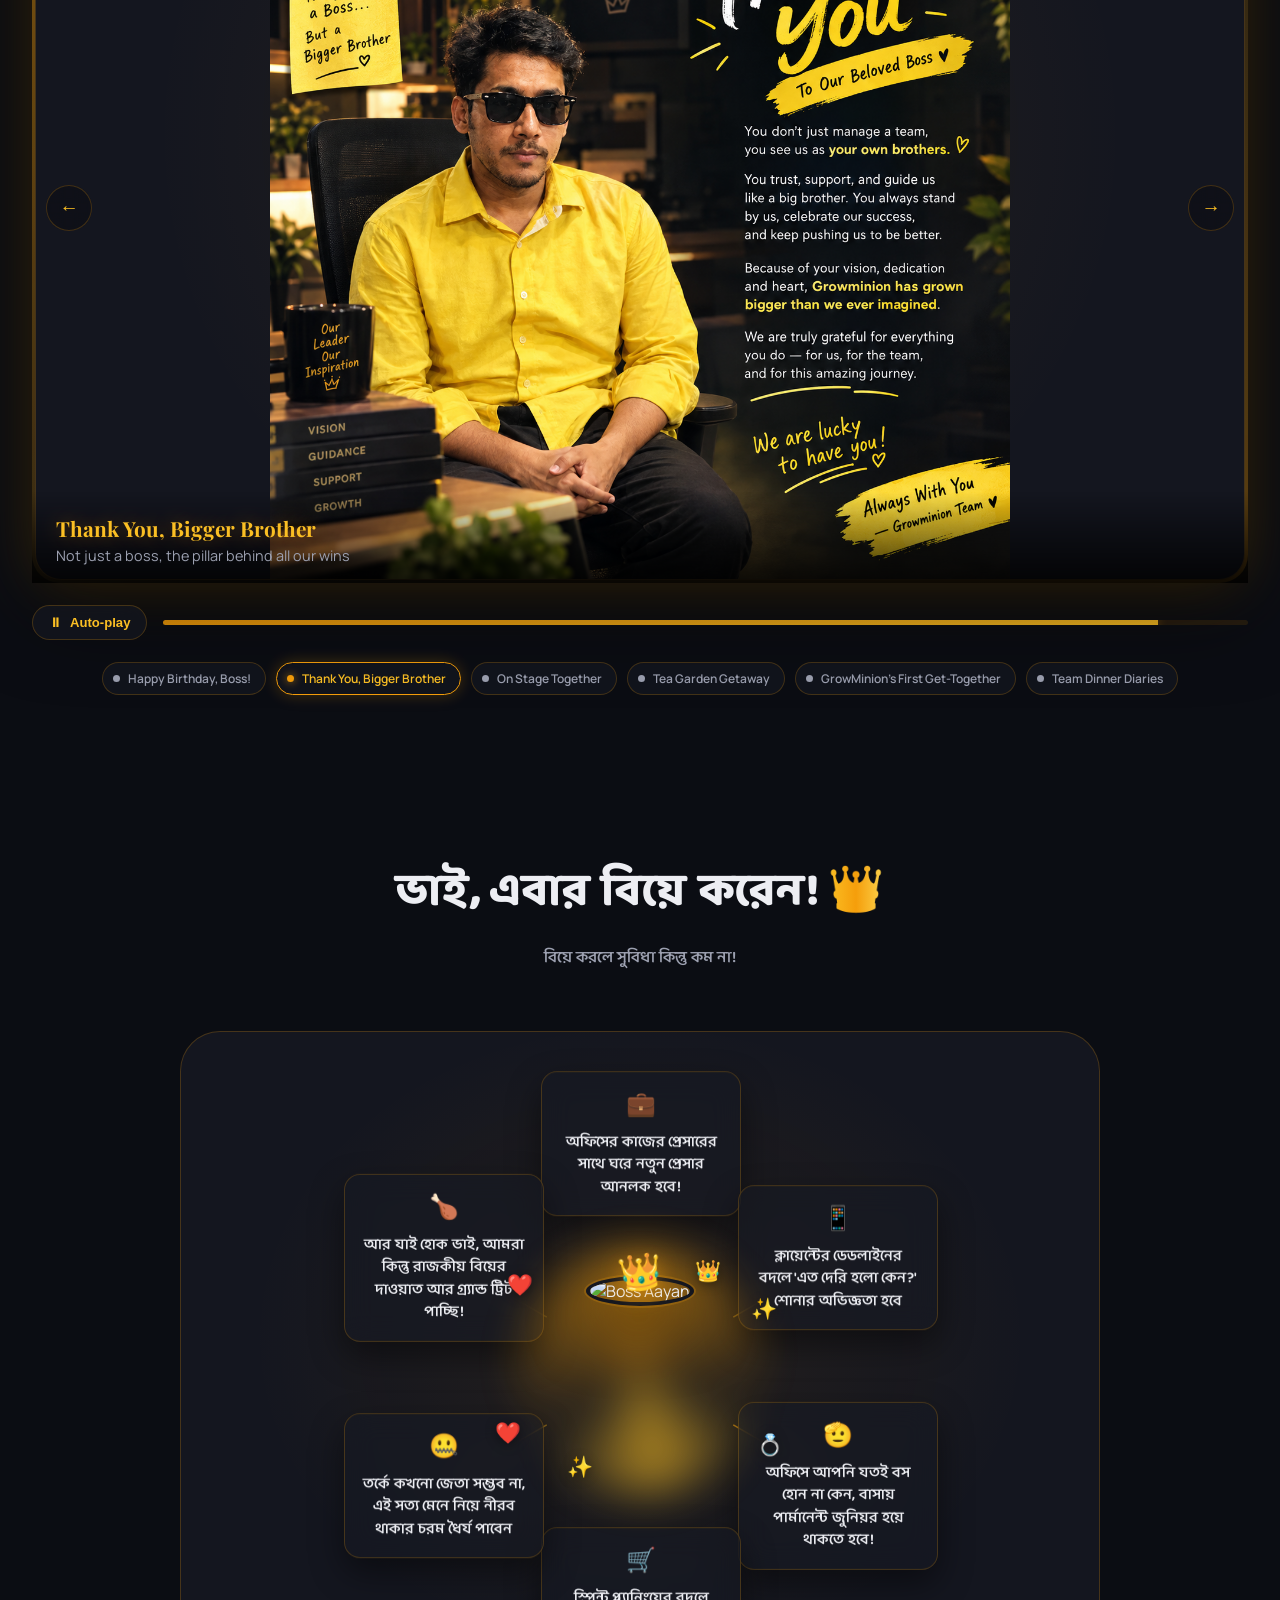
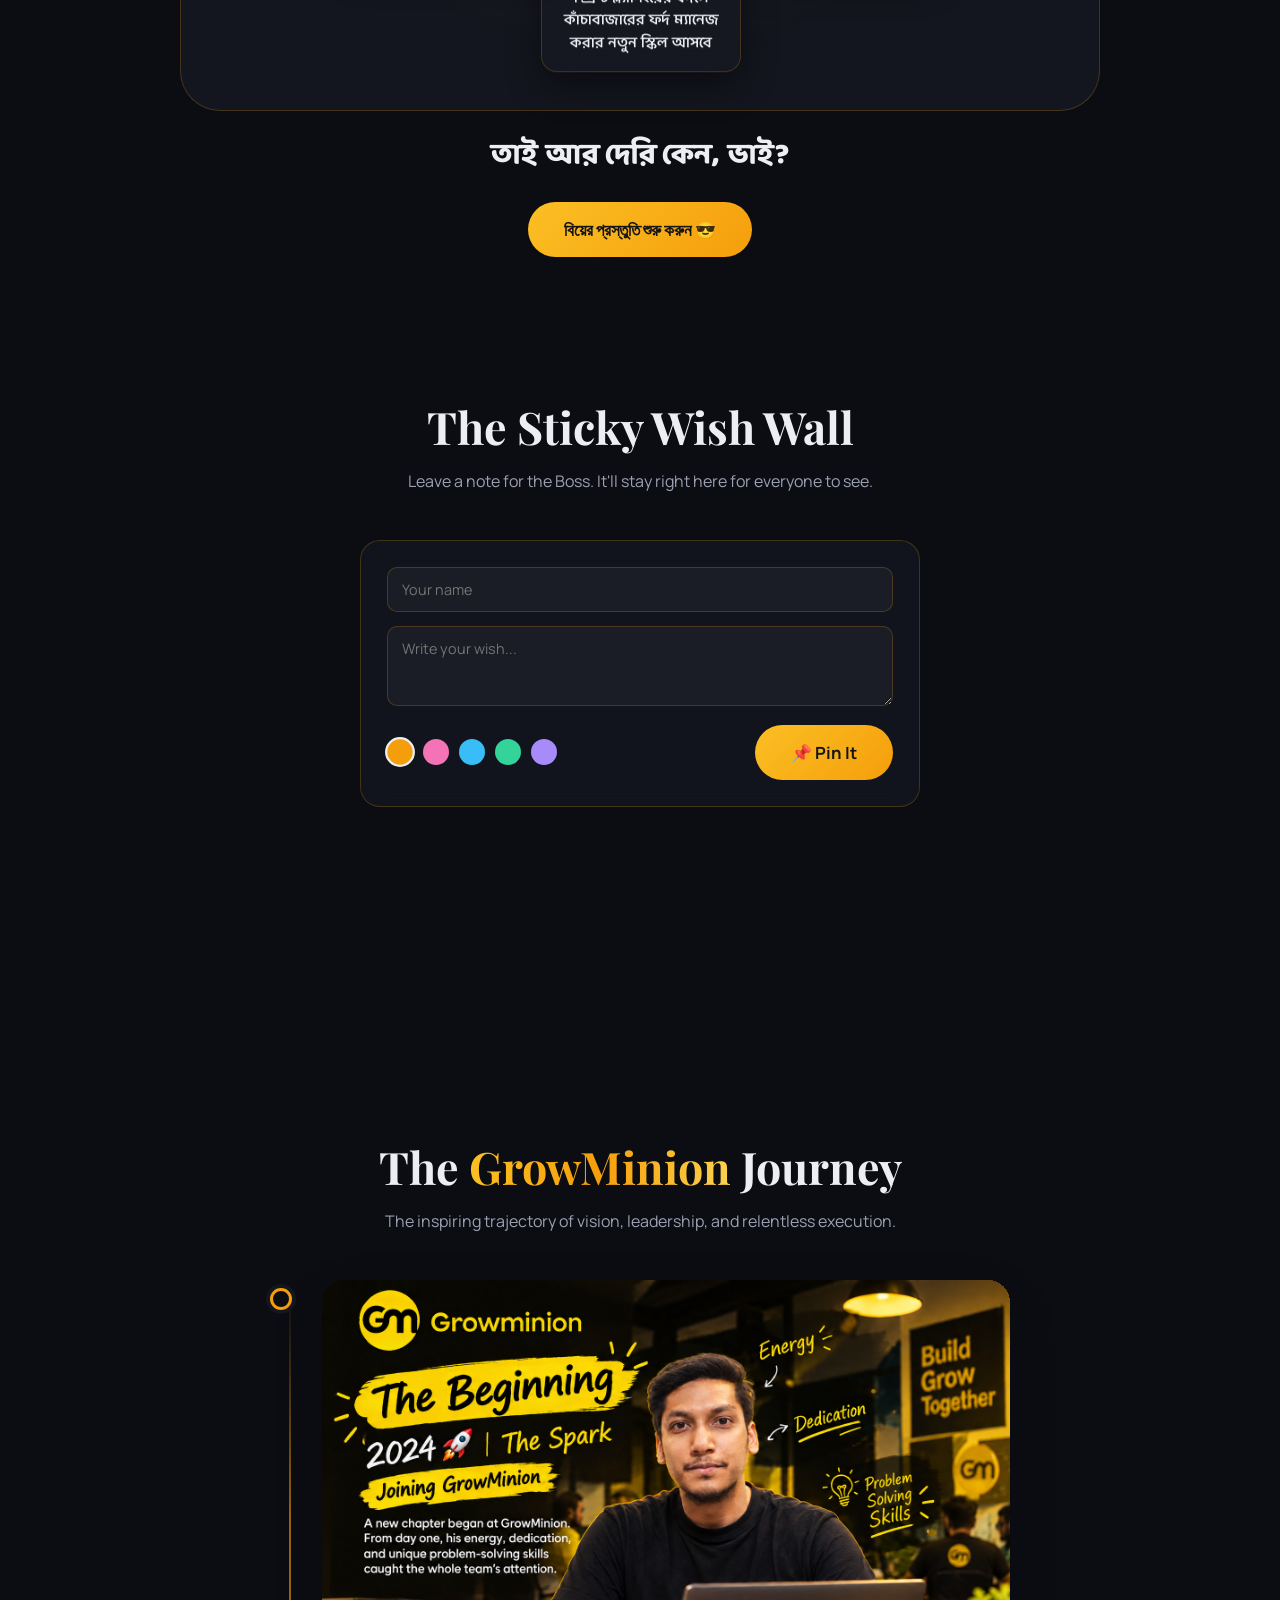
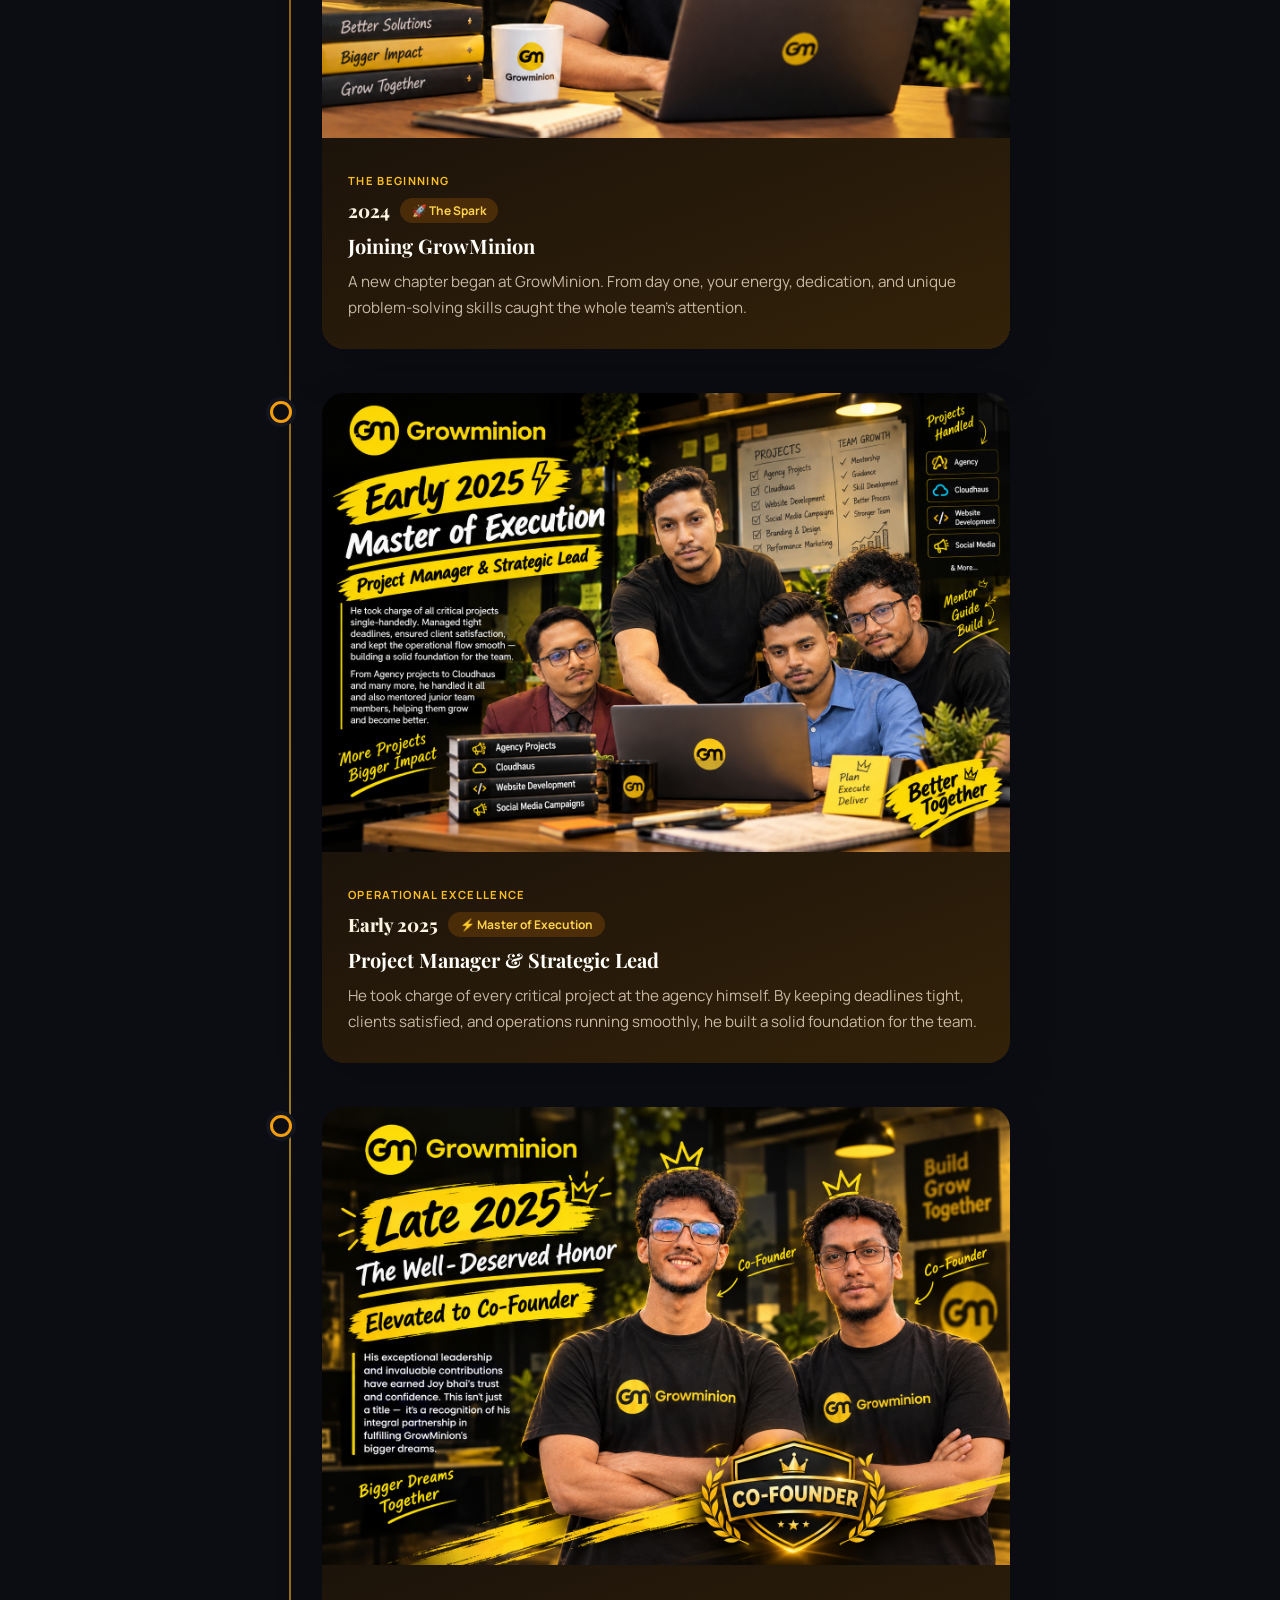
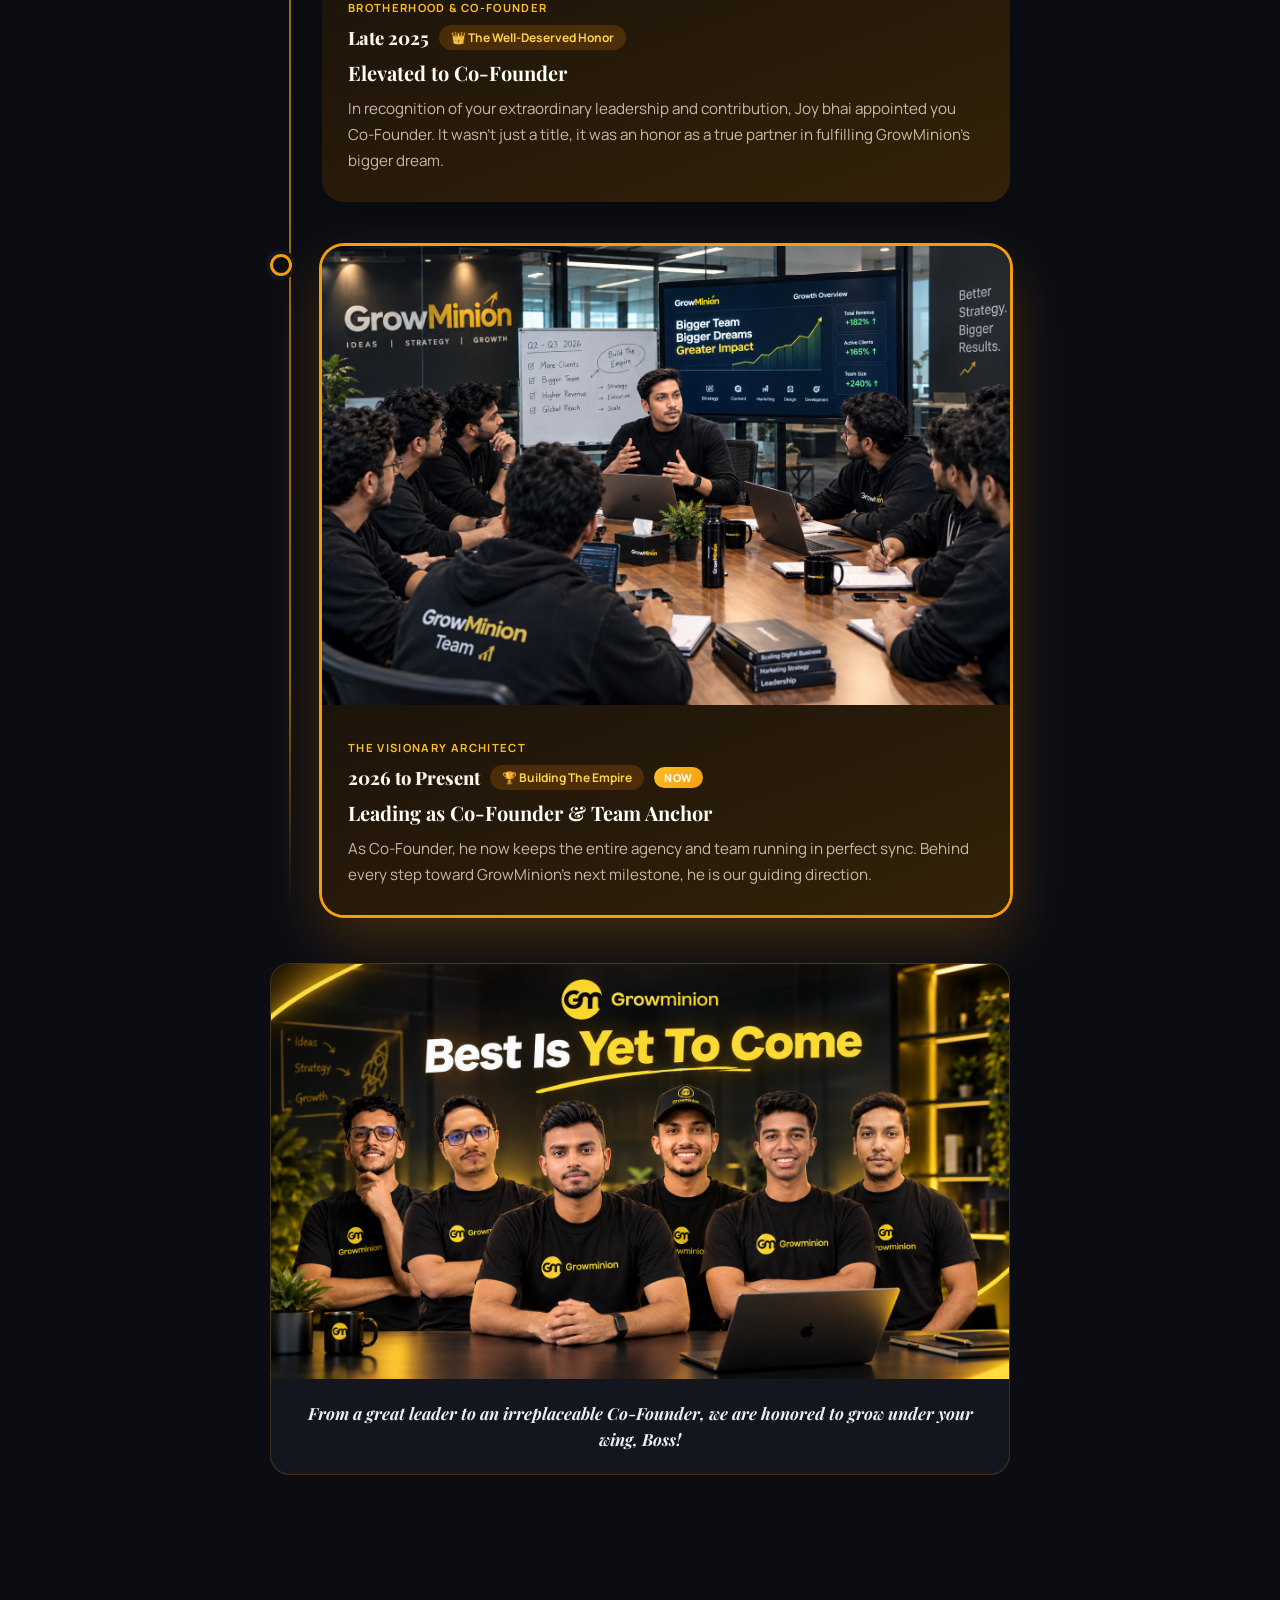
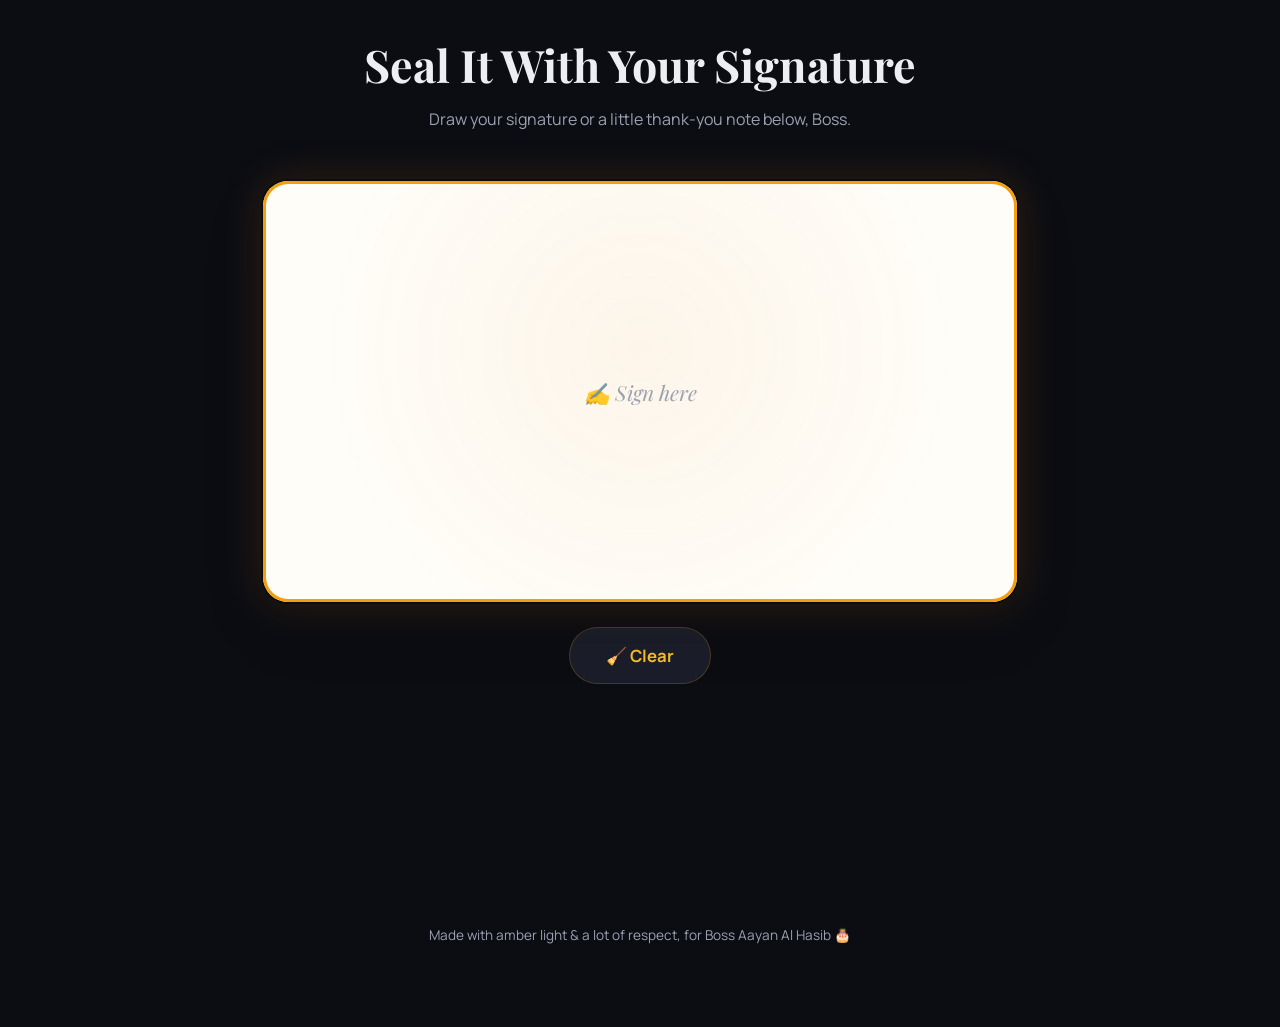
==== commit 49a7370a: "Update image paths to use correct filenames - Popup: ./grrom%20aayan.png (with URL encoding for spac" ====
--- a/index.html
+++ b/index.html
@@ -260,7 +260,7 @@
 
       <div class="campaign-character">
         <div class="campaign-char-glow"></div>
-        <img src="./confusion_aayan.png" alt="Boss Aayan" class="campaign-char-photo" />
+        <img src="./confusion.png" alt="Boss Aayan" class="campaign-char-photo" />
         <div class="campaign-crown">👑</div>
         <span class="float-icon fi-1">❤️</span>
         <span class="float-icon fi-2">✨</span>
@@ -440,7 +440,7 @@
     <div class="marriage-popup-overlay"></div>
     <div class="marriage-popup-card">
       <div class="marriage-popup-image">
-        <img src="./groom_aayan.png" alt="Groom Aayan" loading="lazy" />
+        <img src="./grrom%20aayan.png" alt="Groom Aayan" loading="lazy" />
       </div>
       <div class="marriage-popup-emoji">❤️👑💍</div>
       <p class="bn-text"><strong>মিষ্টি আর বিয়ের তারিখটা শুধু কনফার্ম কইরেন ভাই, বাকি সব টিম হ্যান্ডেল করবে</strong></p>
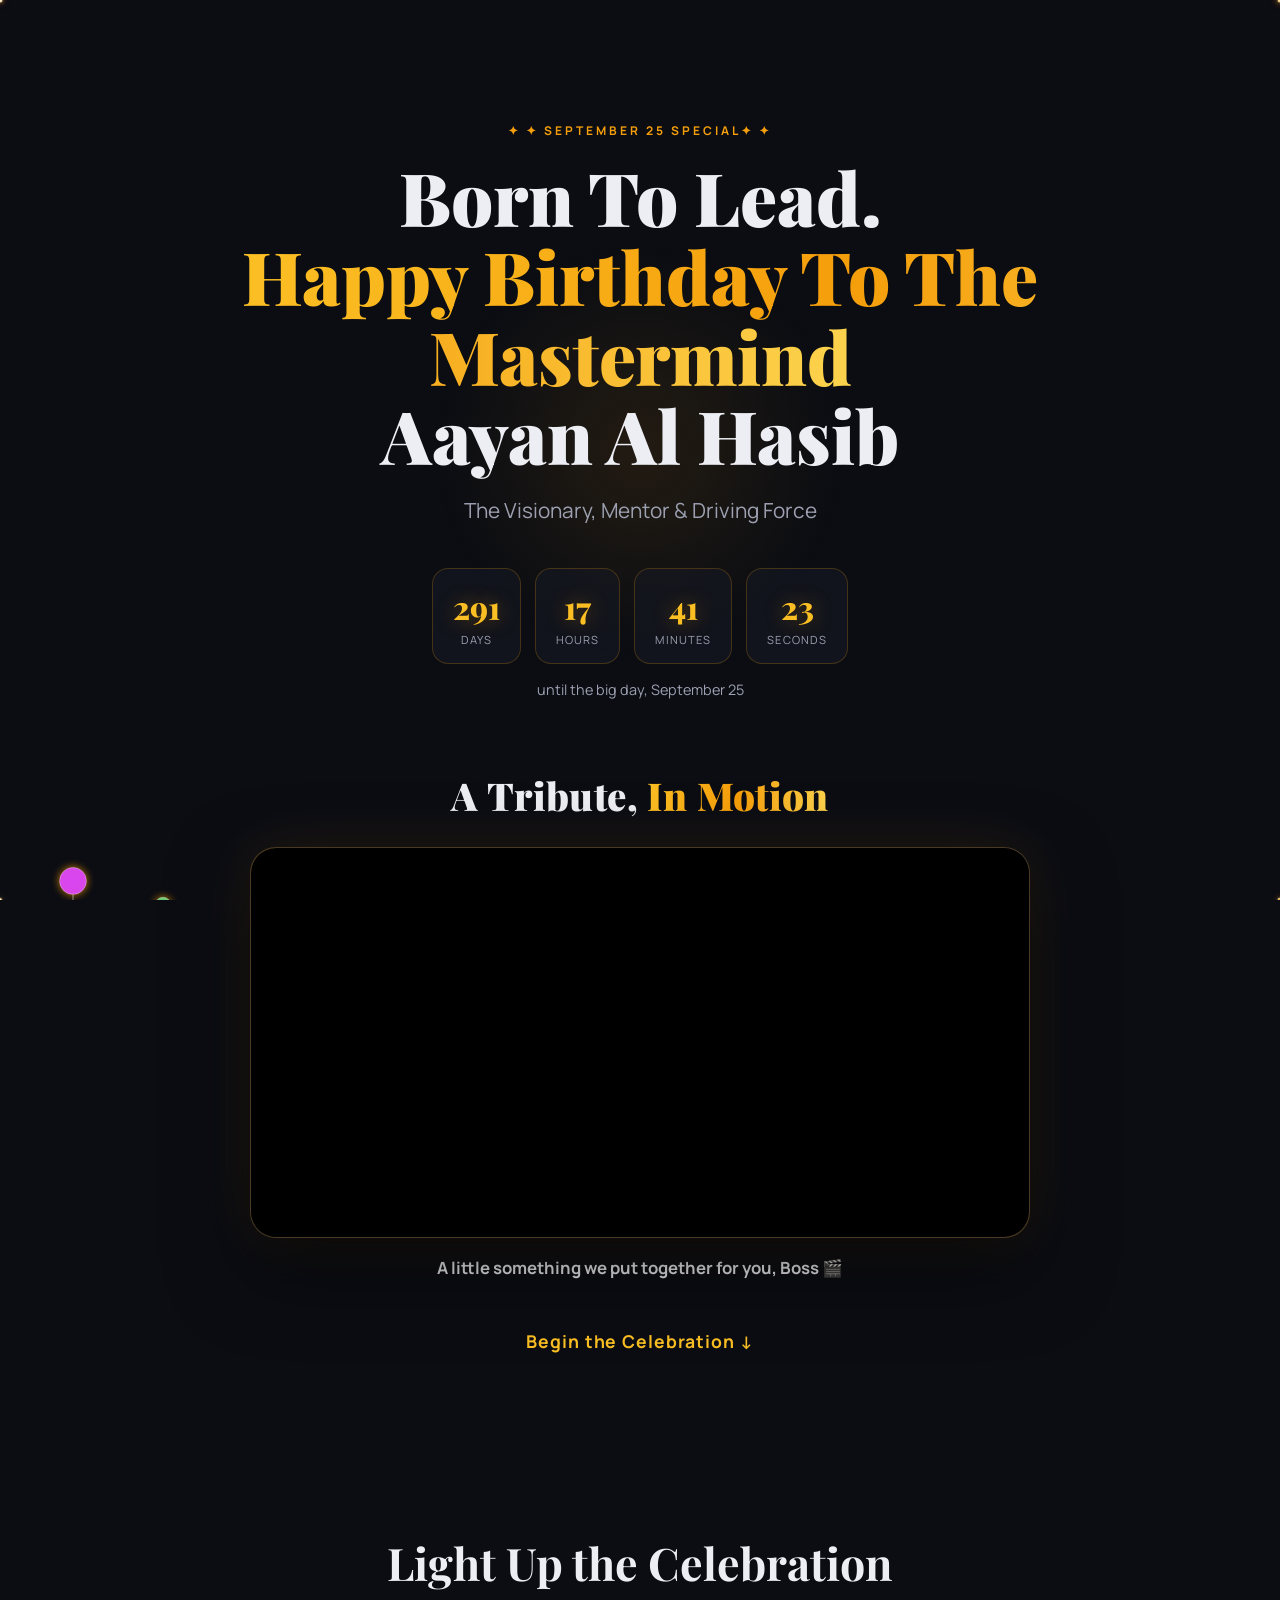
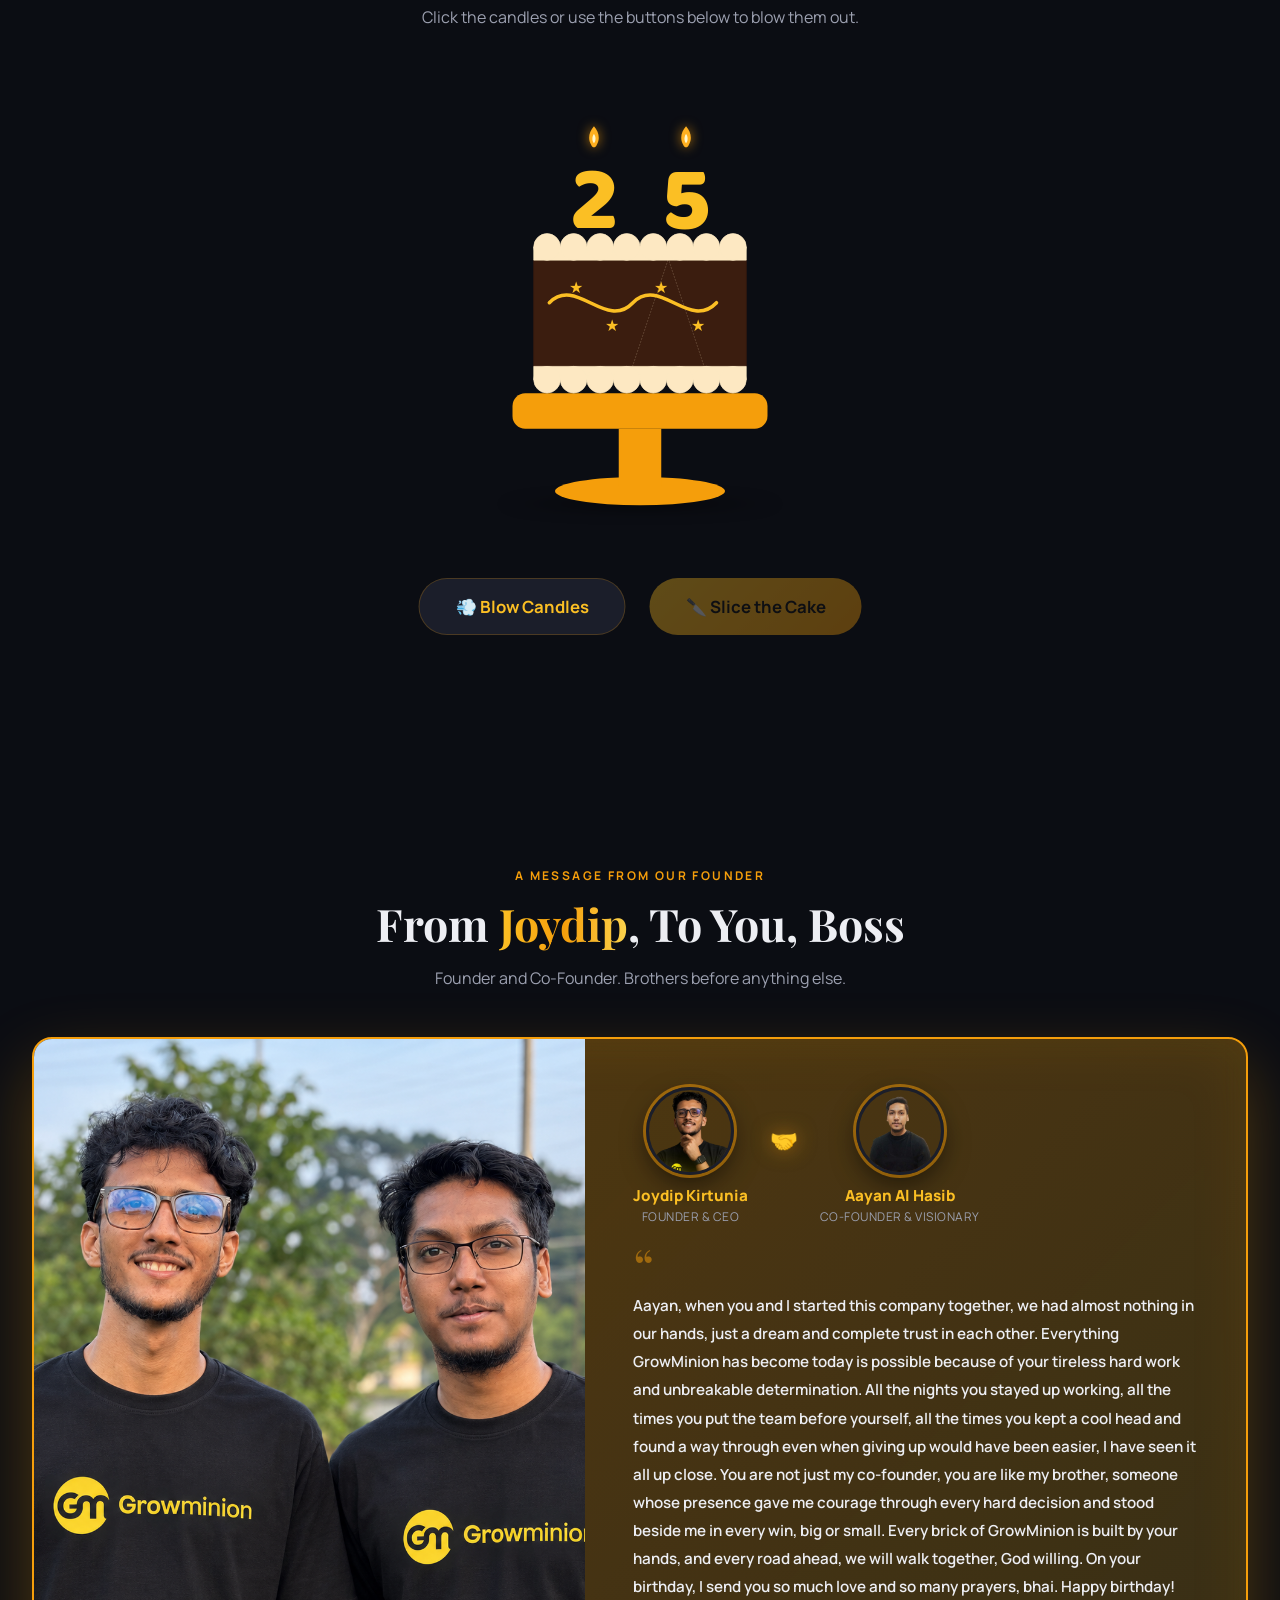
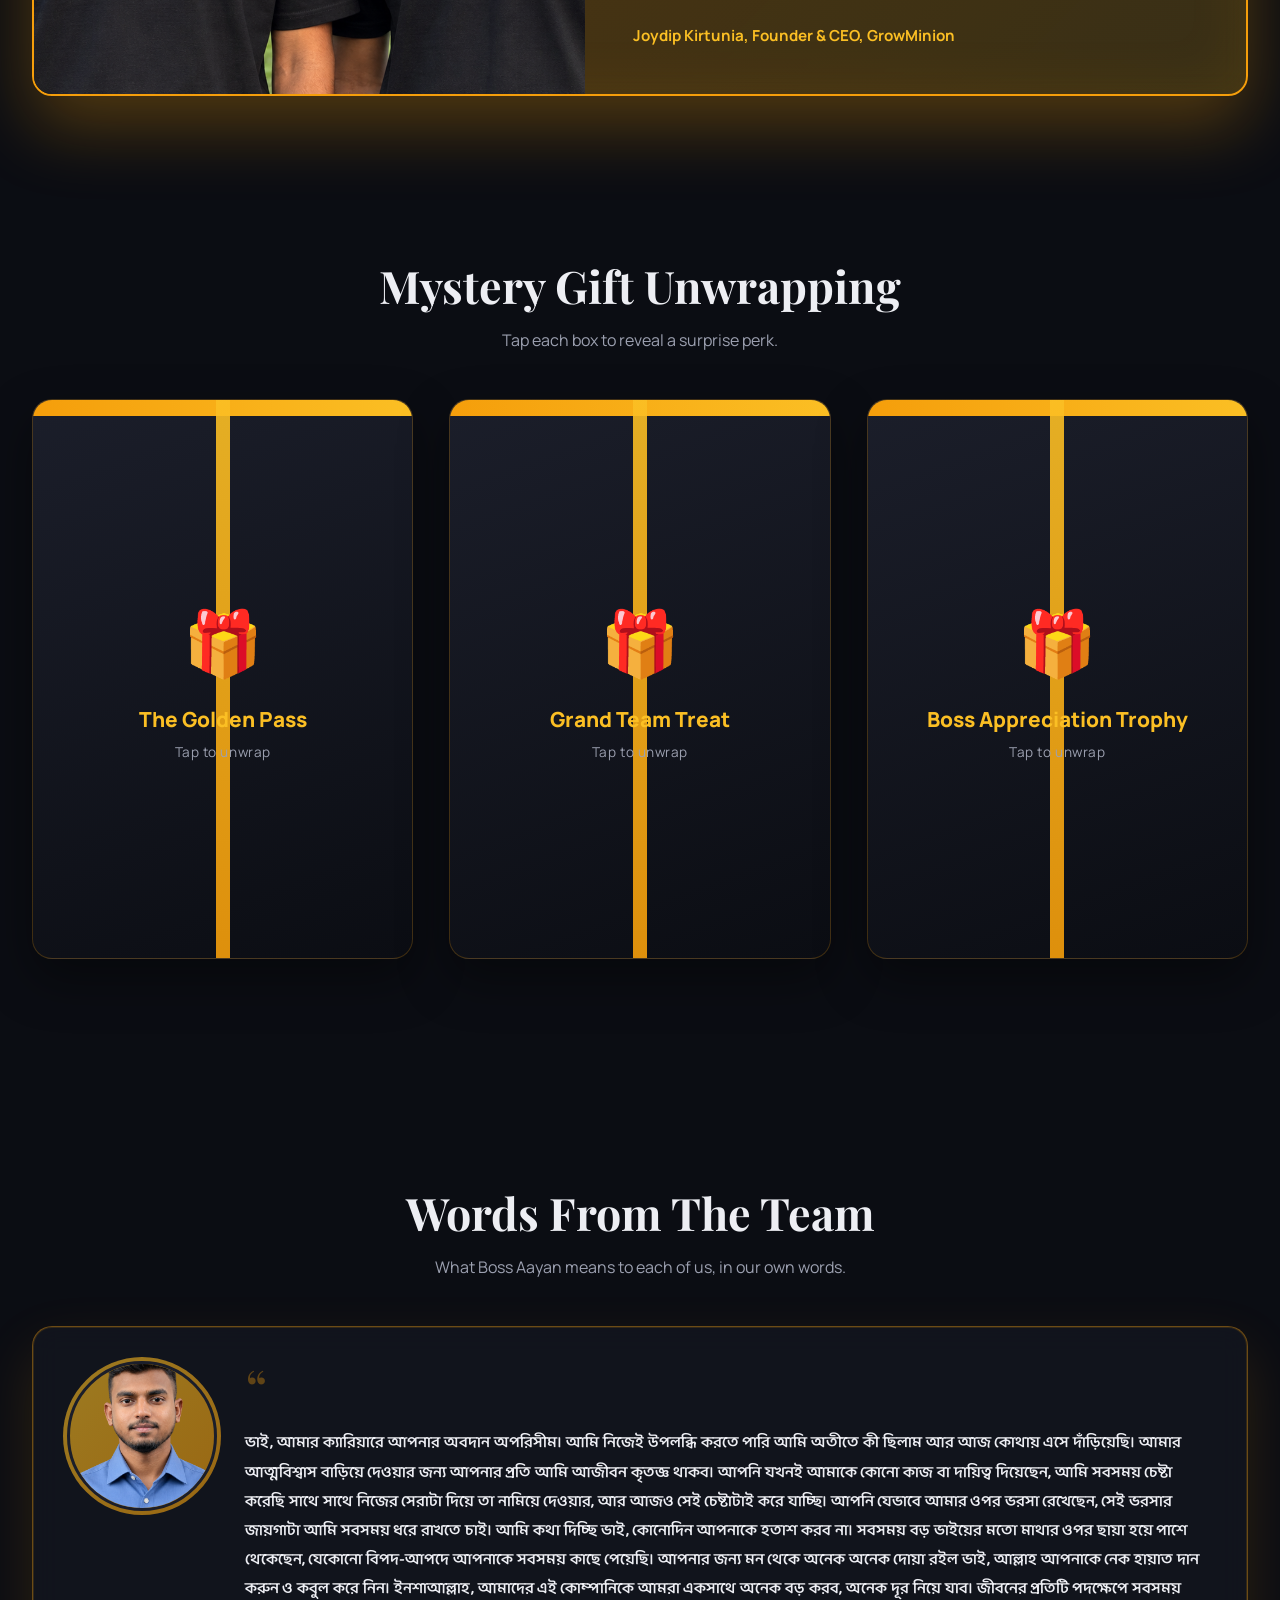
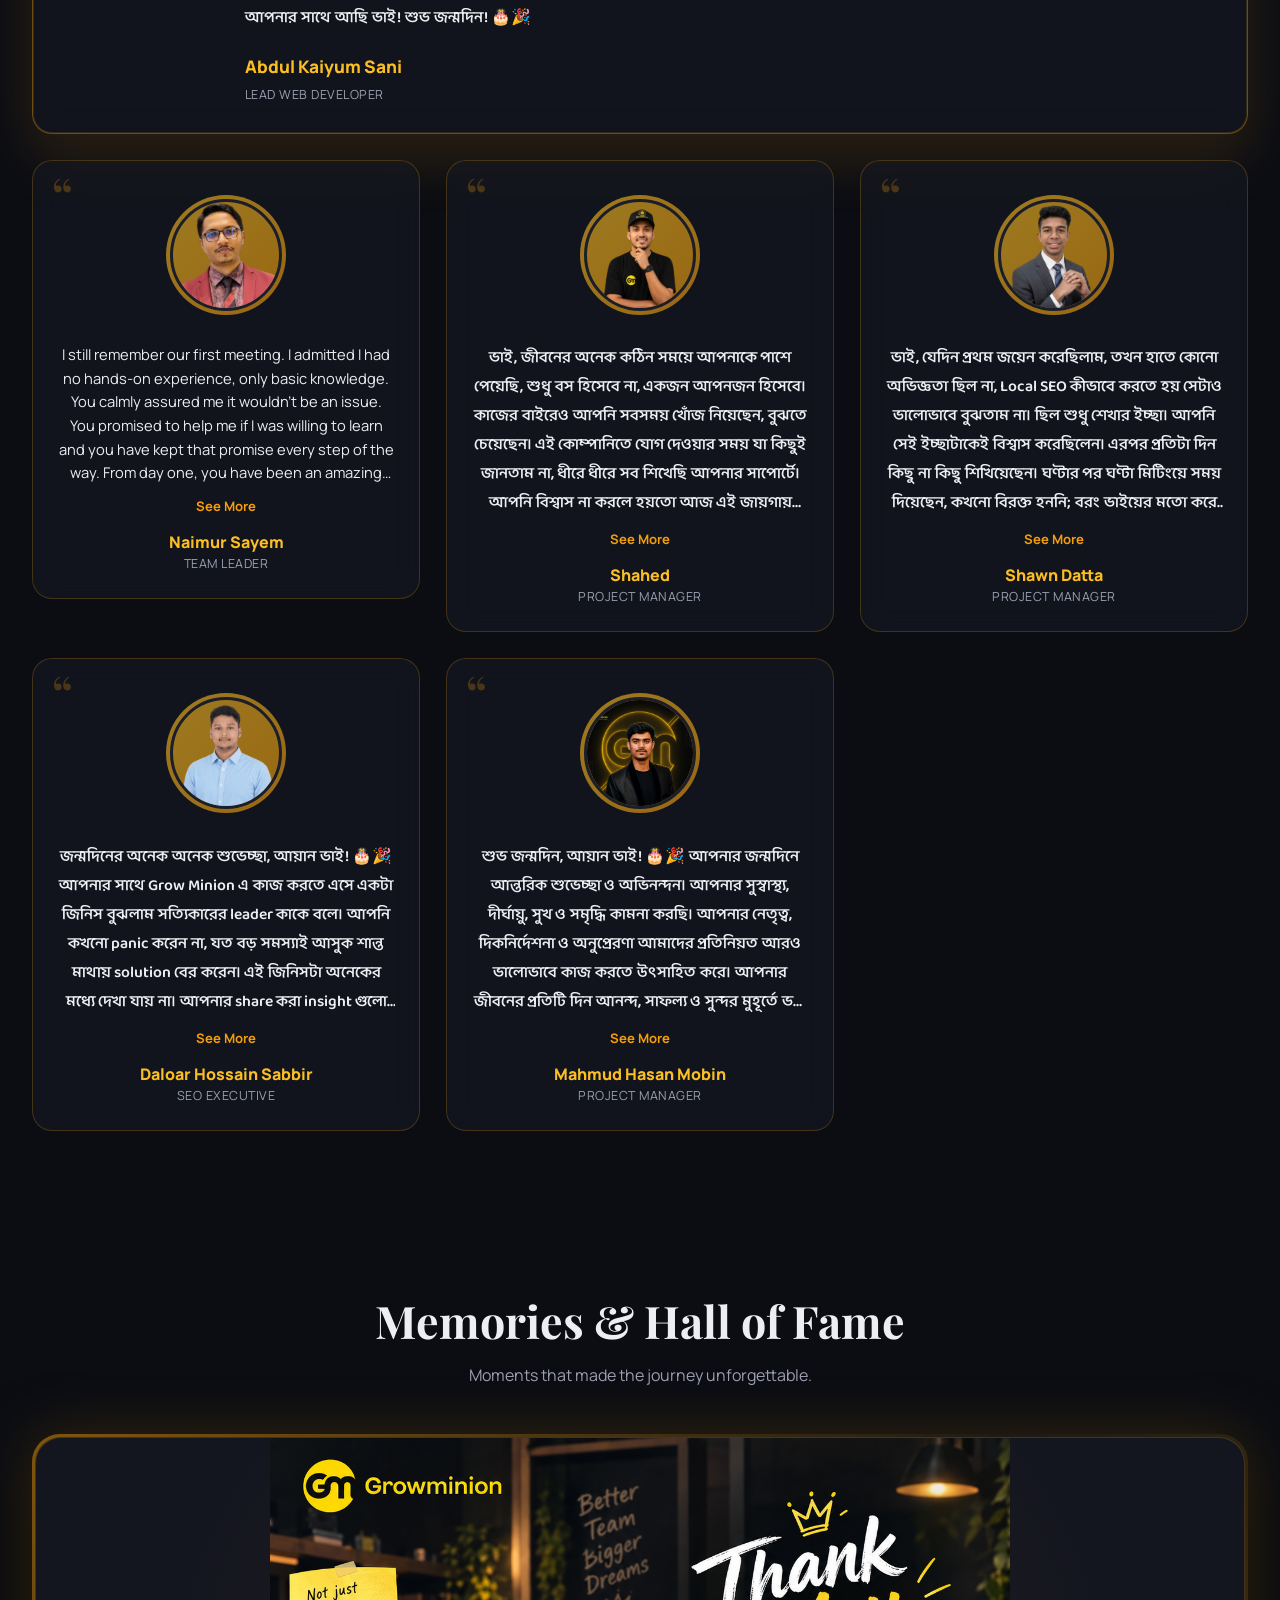
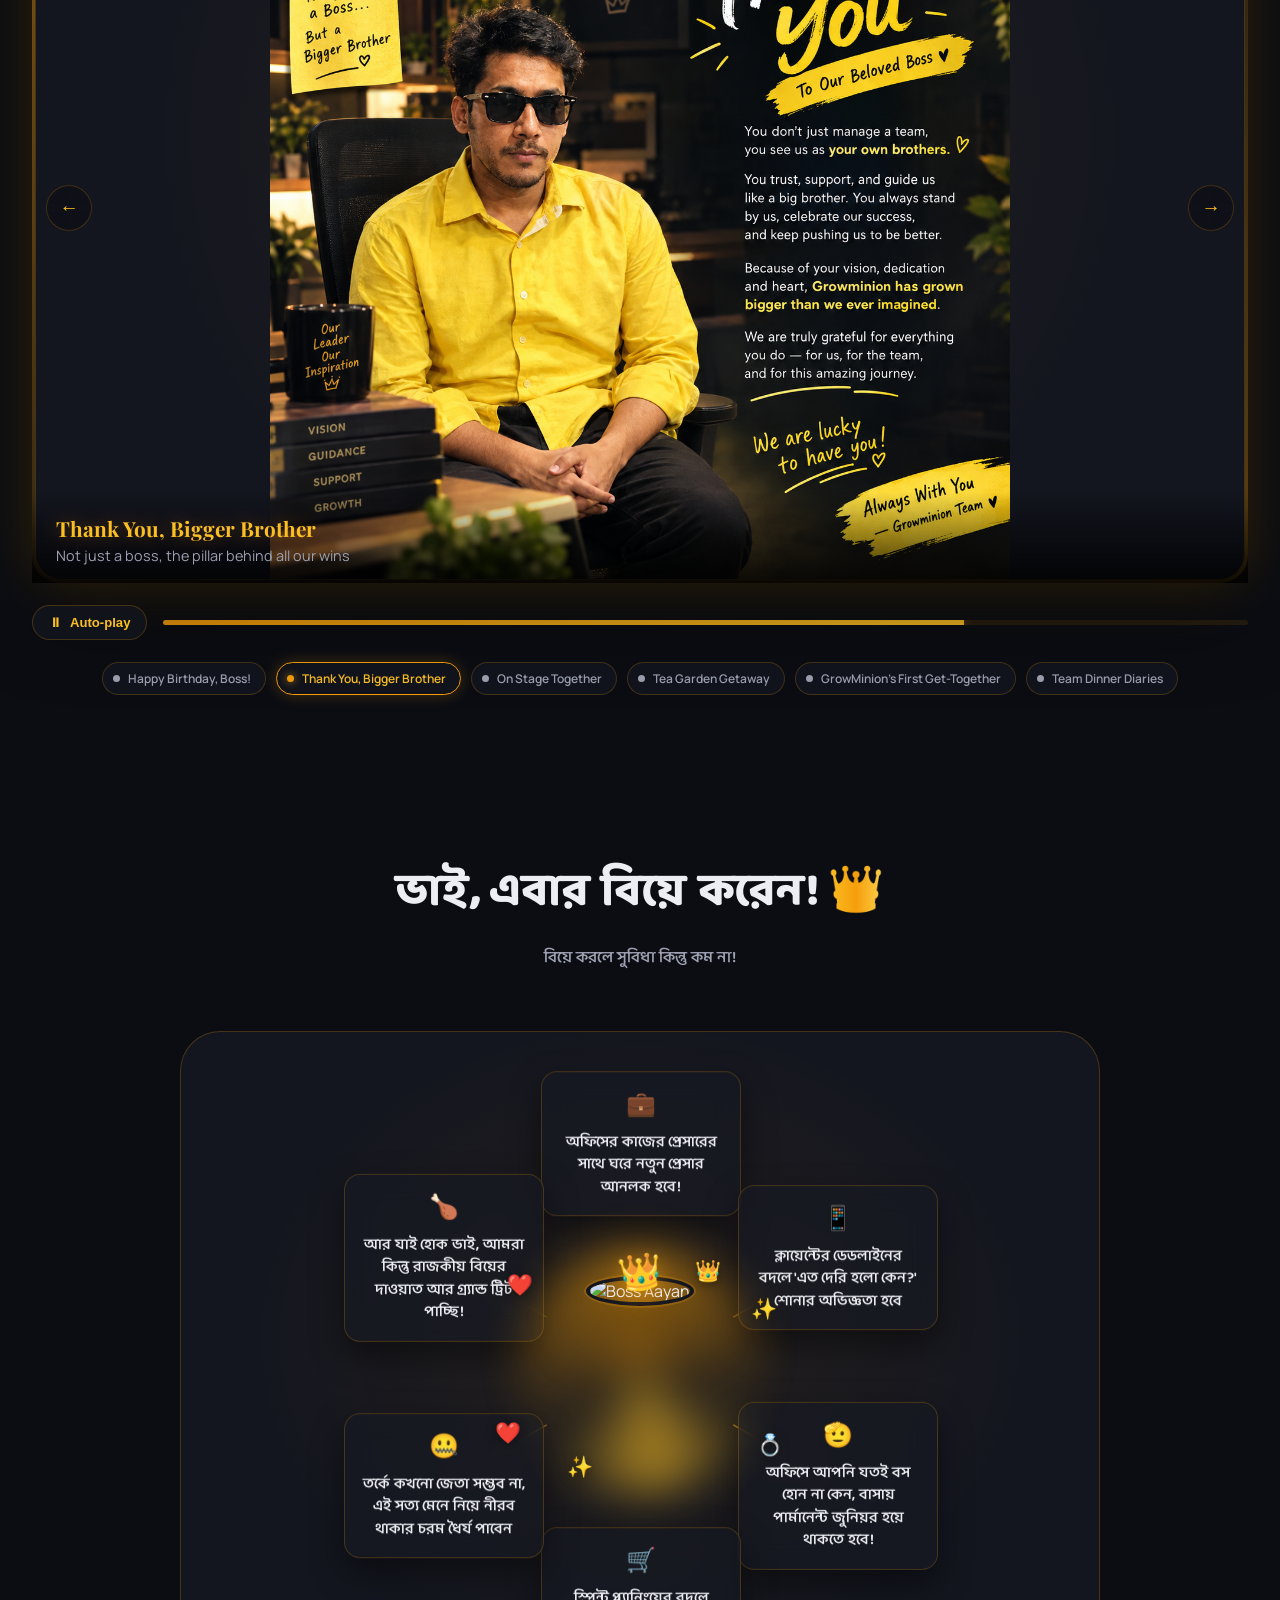
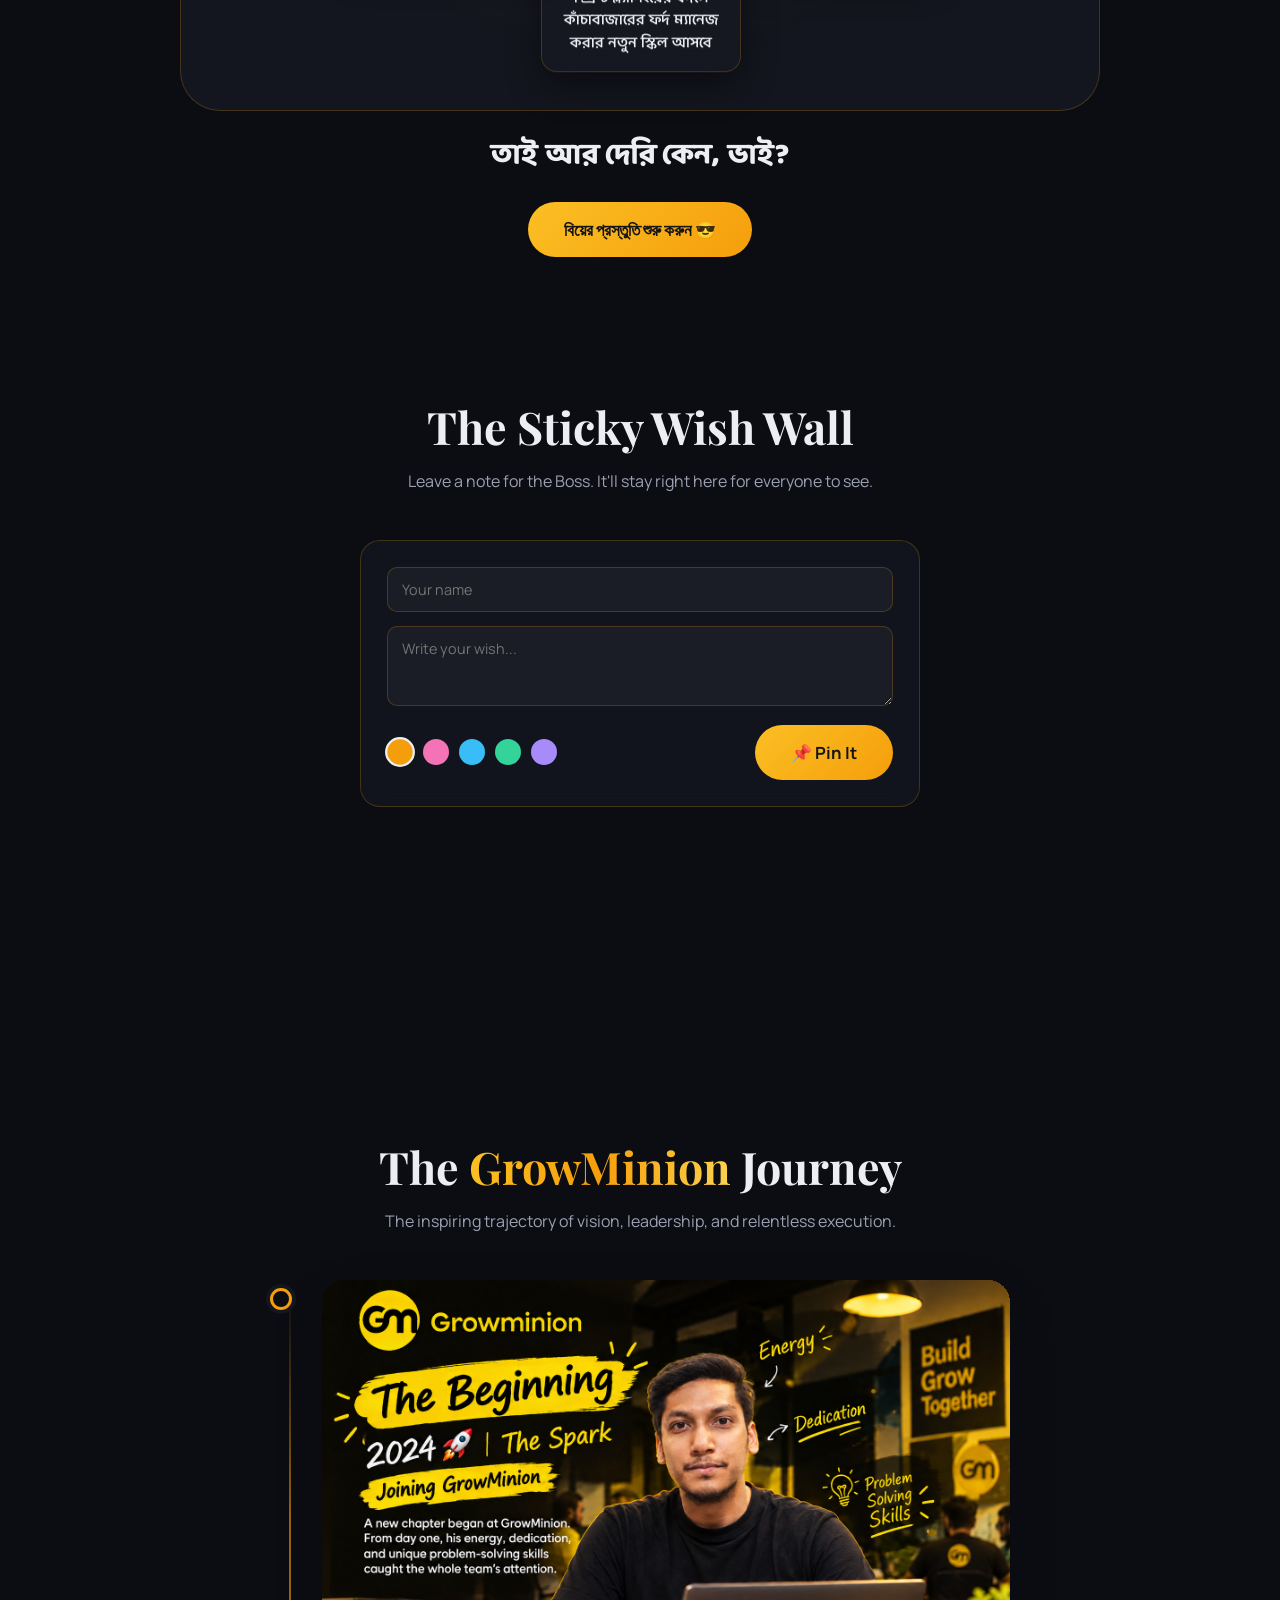
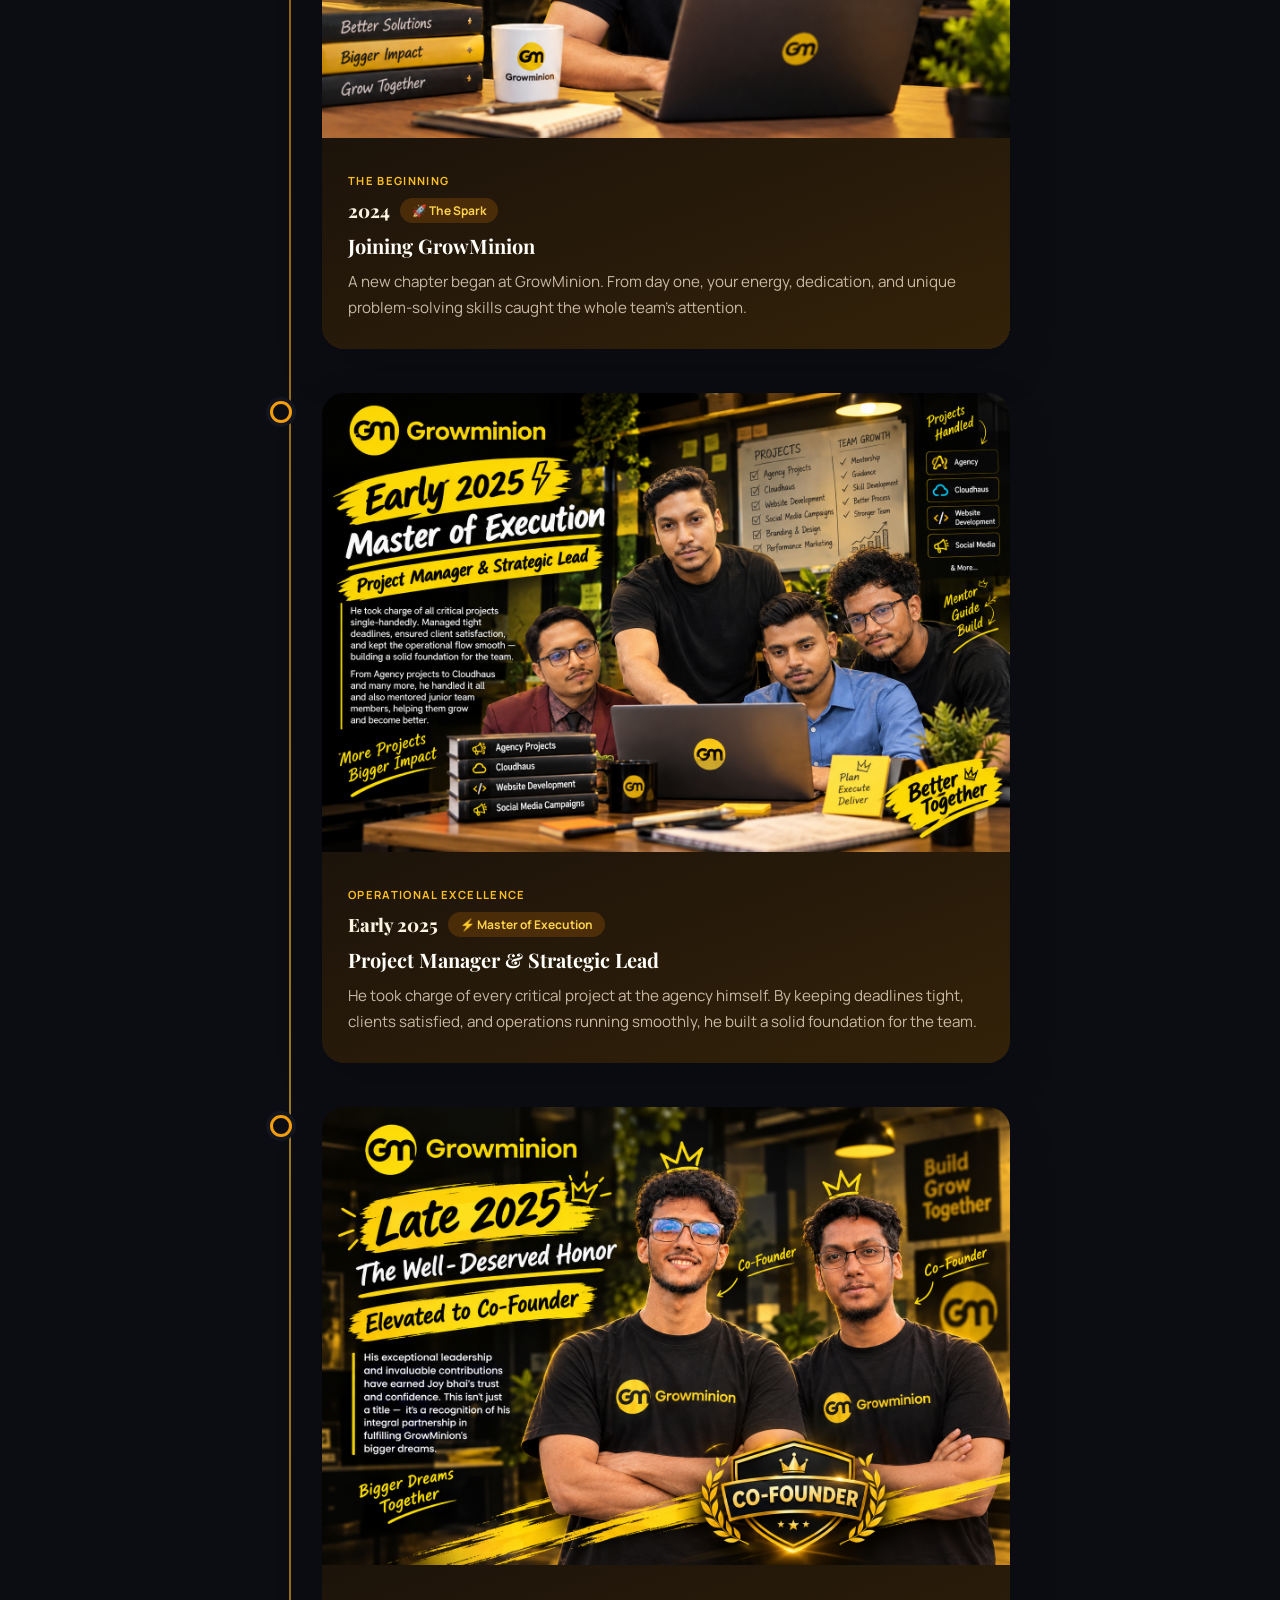
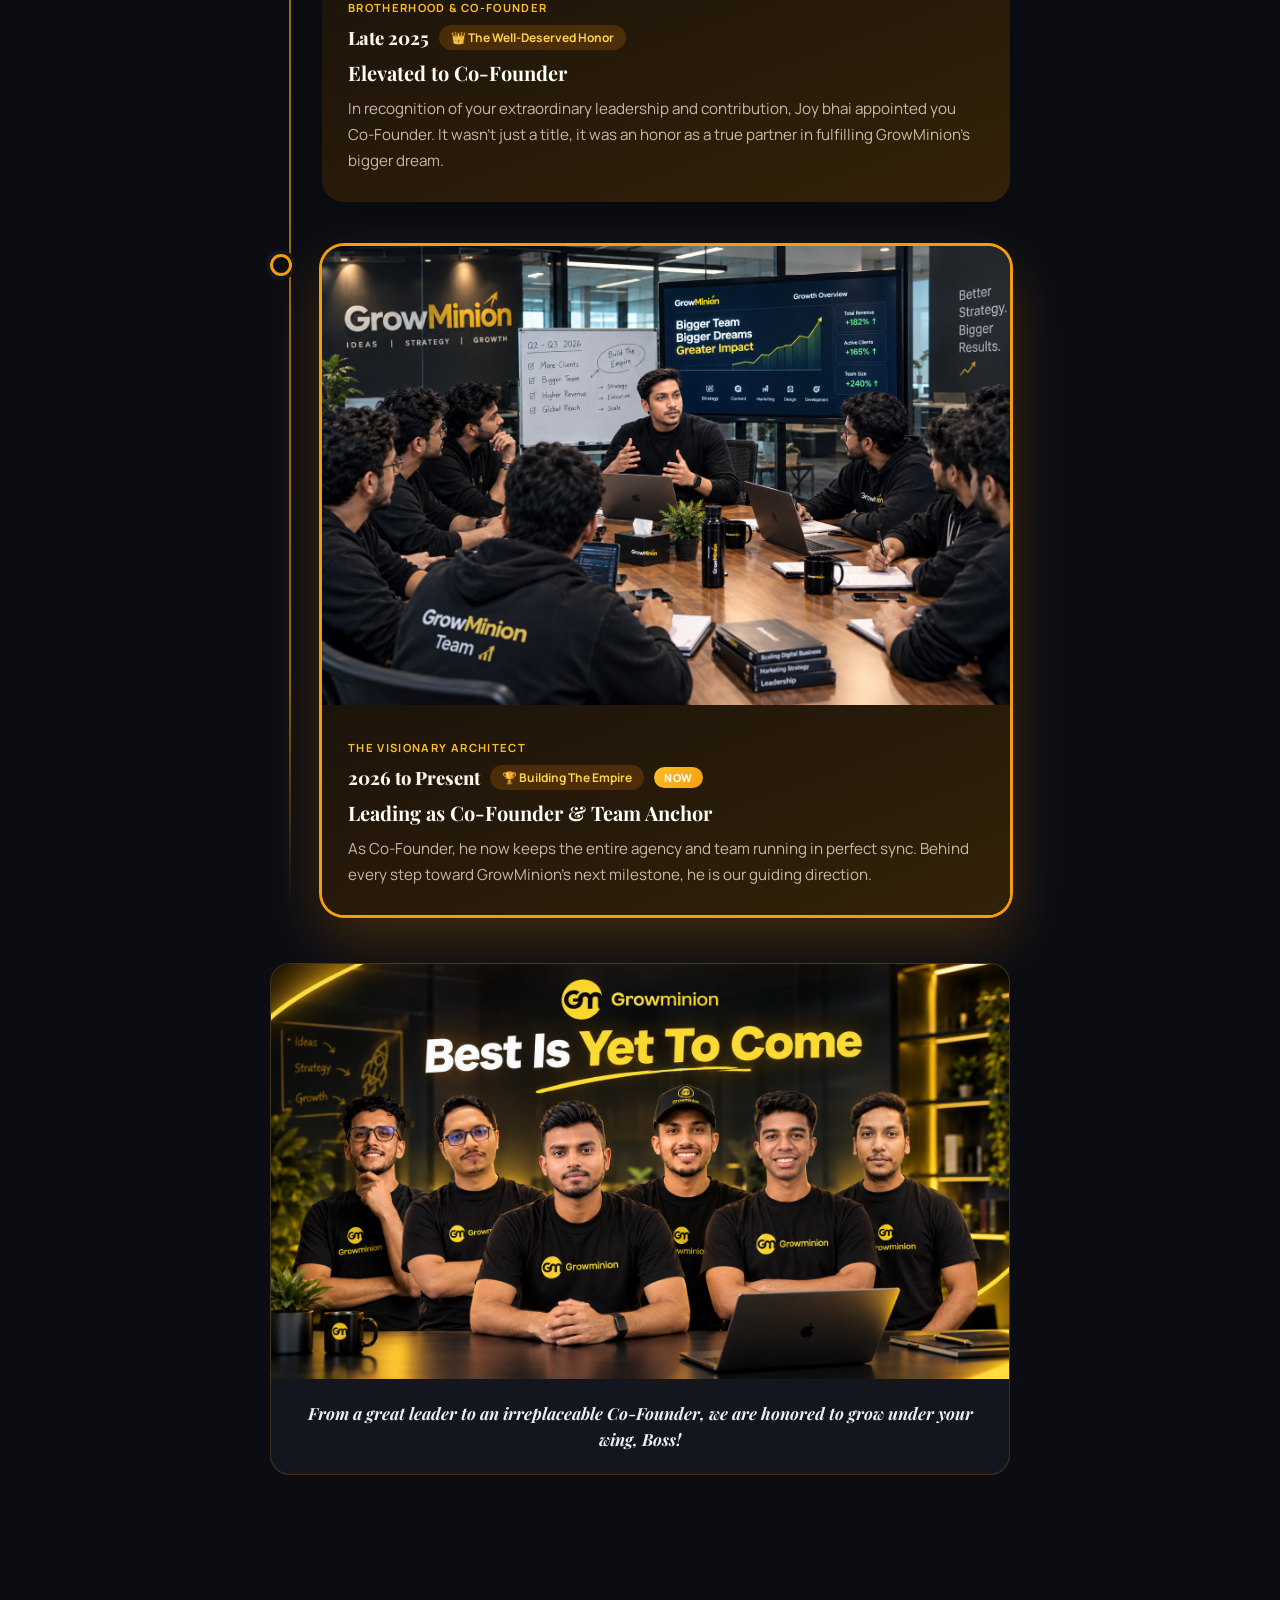
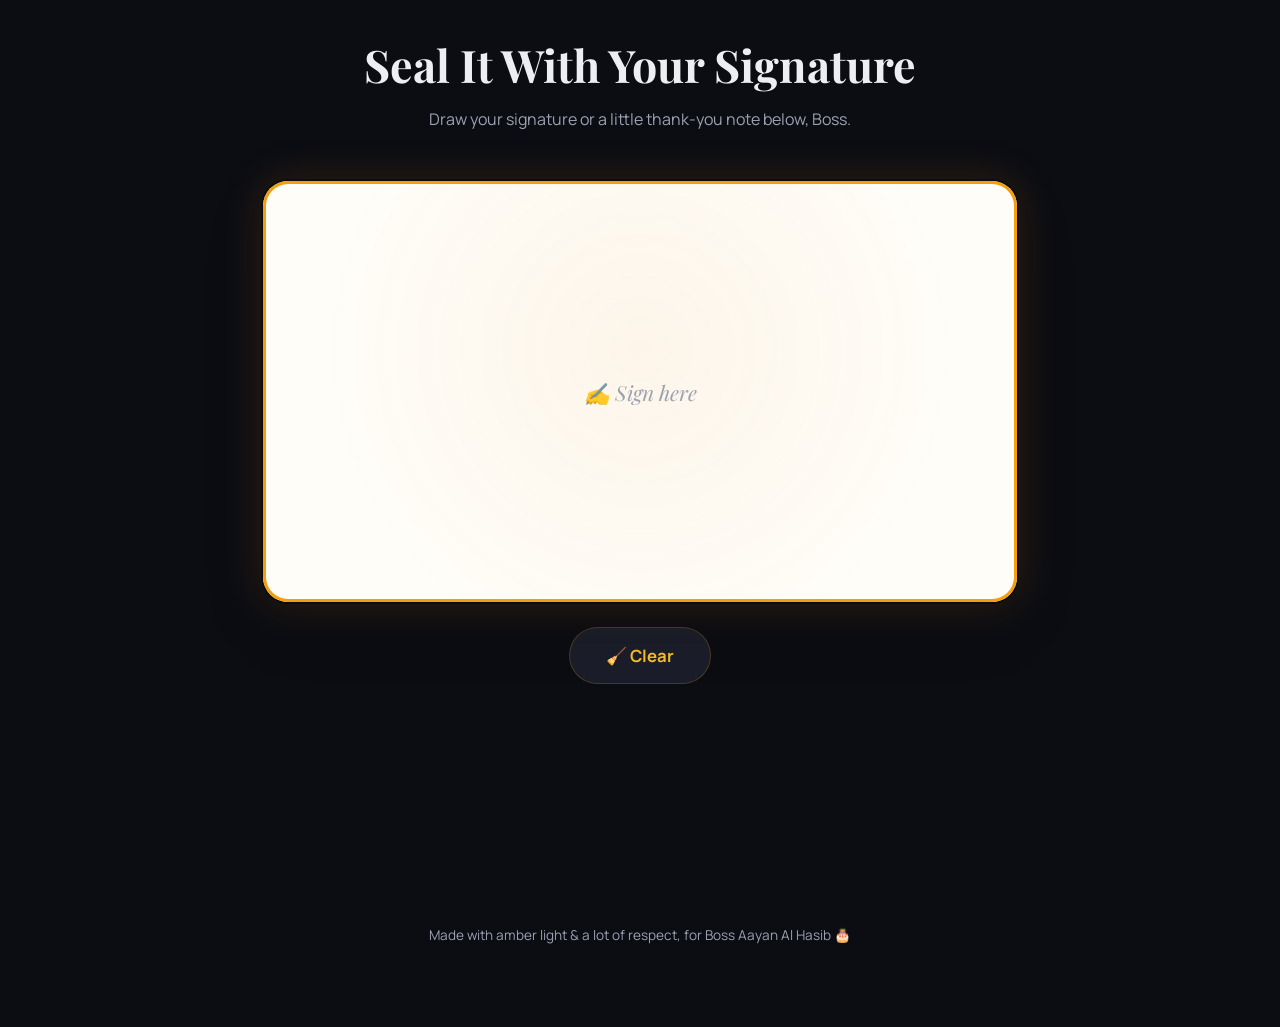
==== commit 1b086ba9: "Fix image path: use direct filename with space - Popup image: ./grrom aayan.png (direct filename, no" ====
--- a/index.html
+++ b/index.html
@@ -440,7 +440,7 @@
     <div class="marriage-popup-overlay"></div>
     <div class="marriage-popup-card">
       <div class="marriage-popup-image">
-        <img src="./grrom%20aayan.png" alt="Groom Aayan" loading="lazy" />
+        <img src="./grrom aayan.png" alt="Groom Aayan" loading="lazy" />
       </div>
       <div class="marriage-popup-emoji">❤️👑💍</div>
       <p class="bn-text"><strong>মিষ্টি আর বিয়ের তারিখটা শুধু কনফার্ম কইরেন ভাই, বাকি সব টিম হ্যান্ডেল করবে</strong></p>
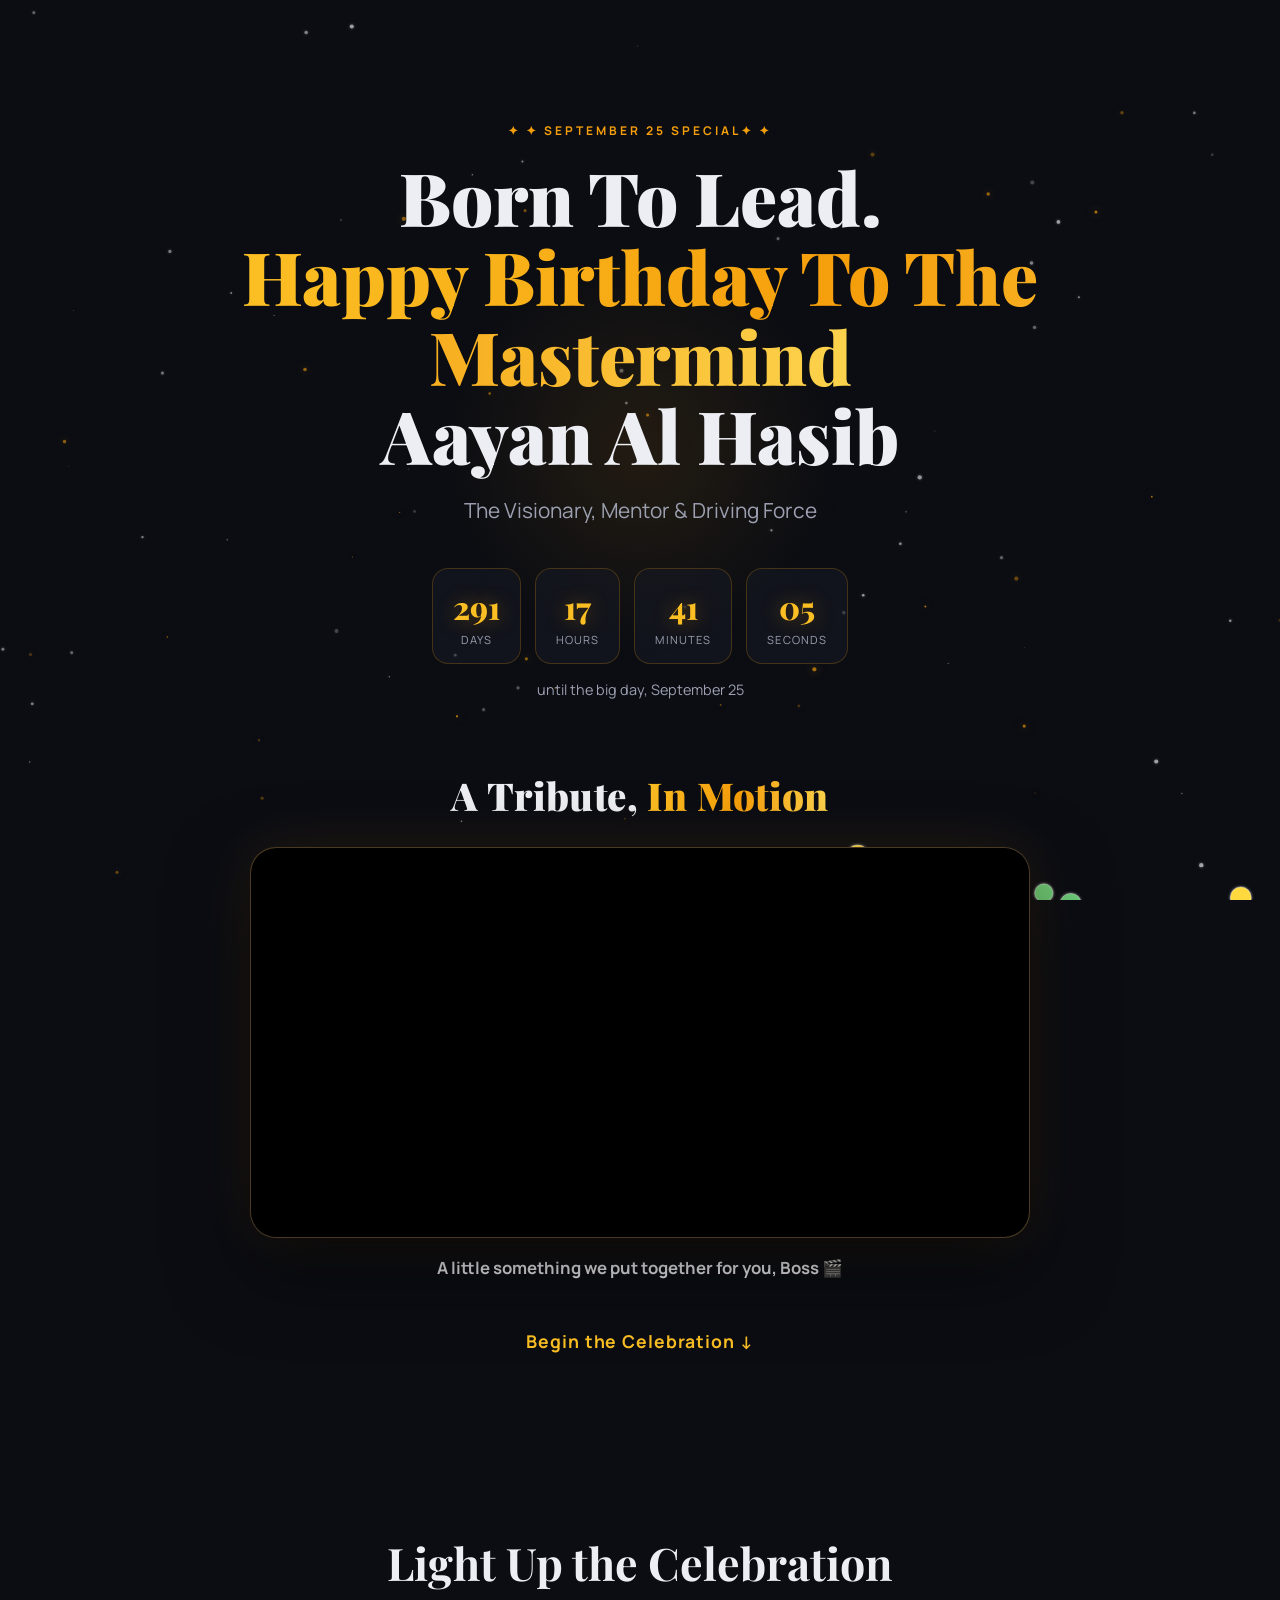
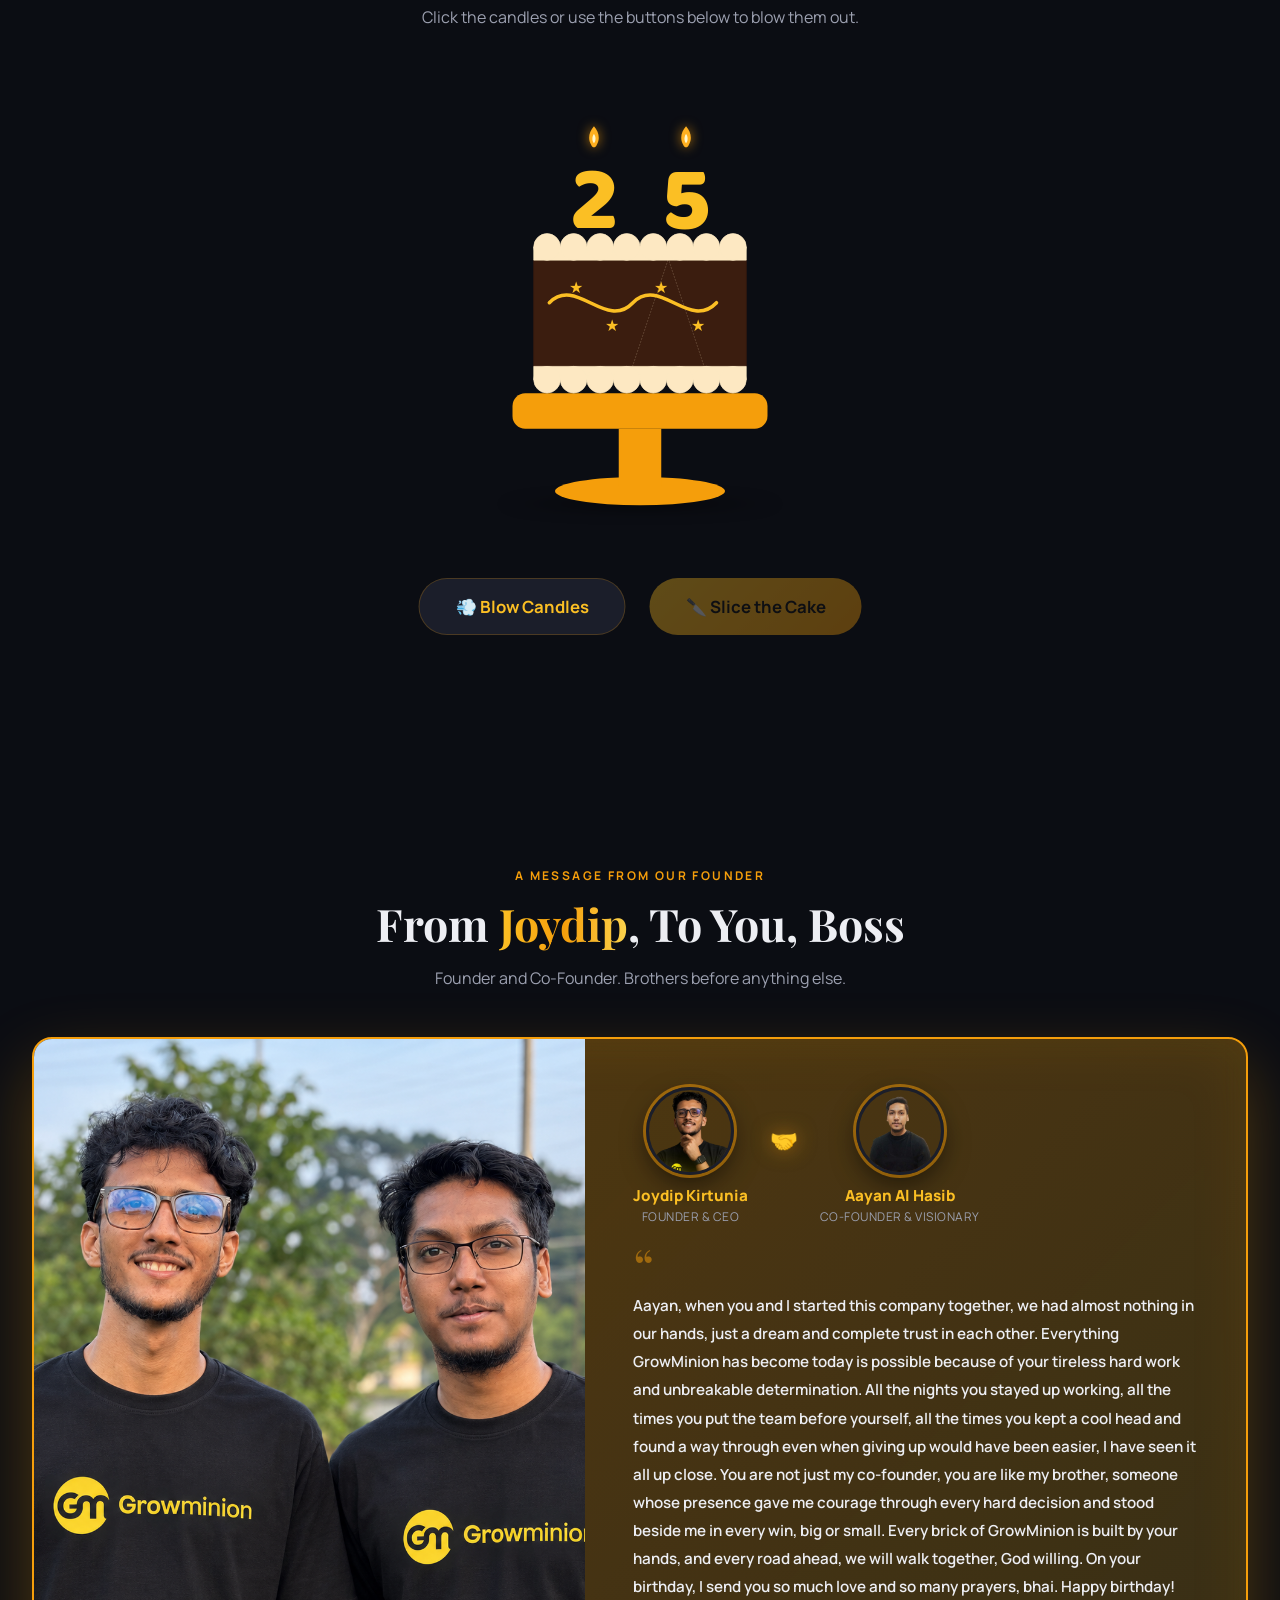
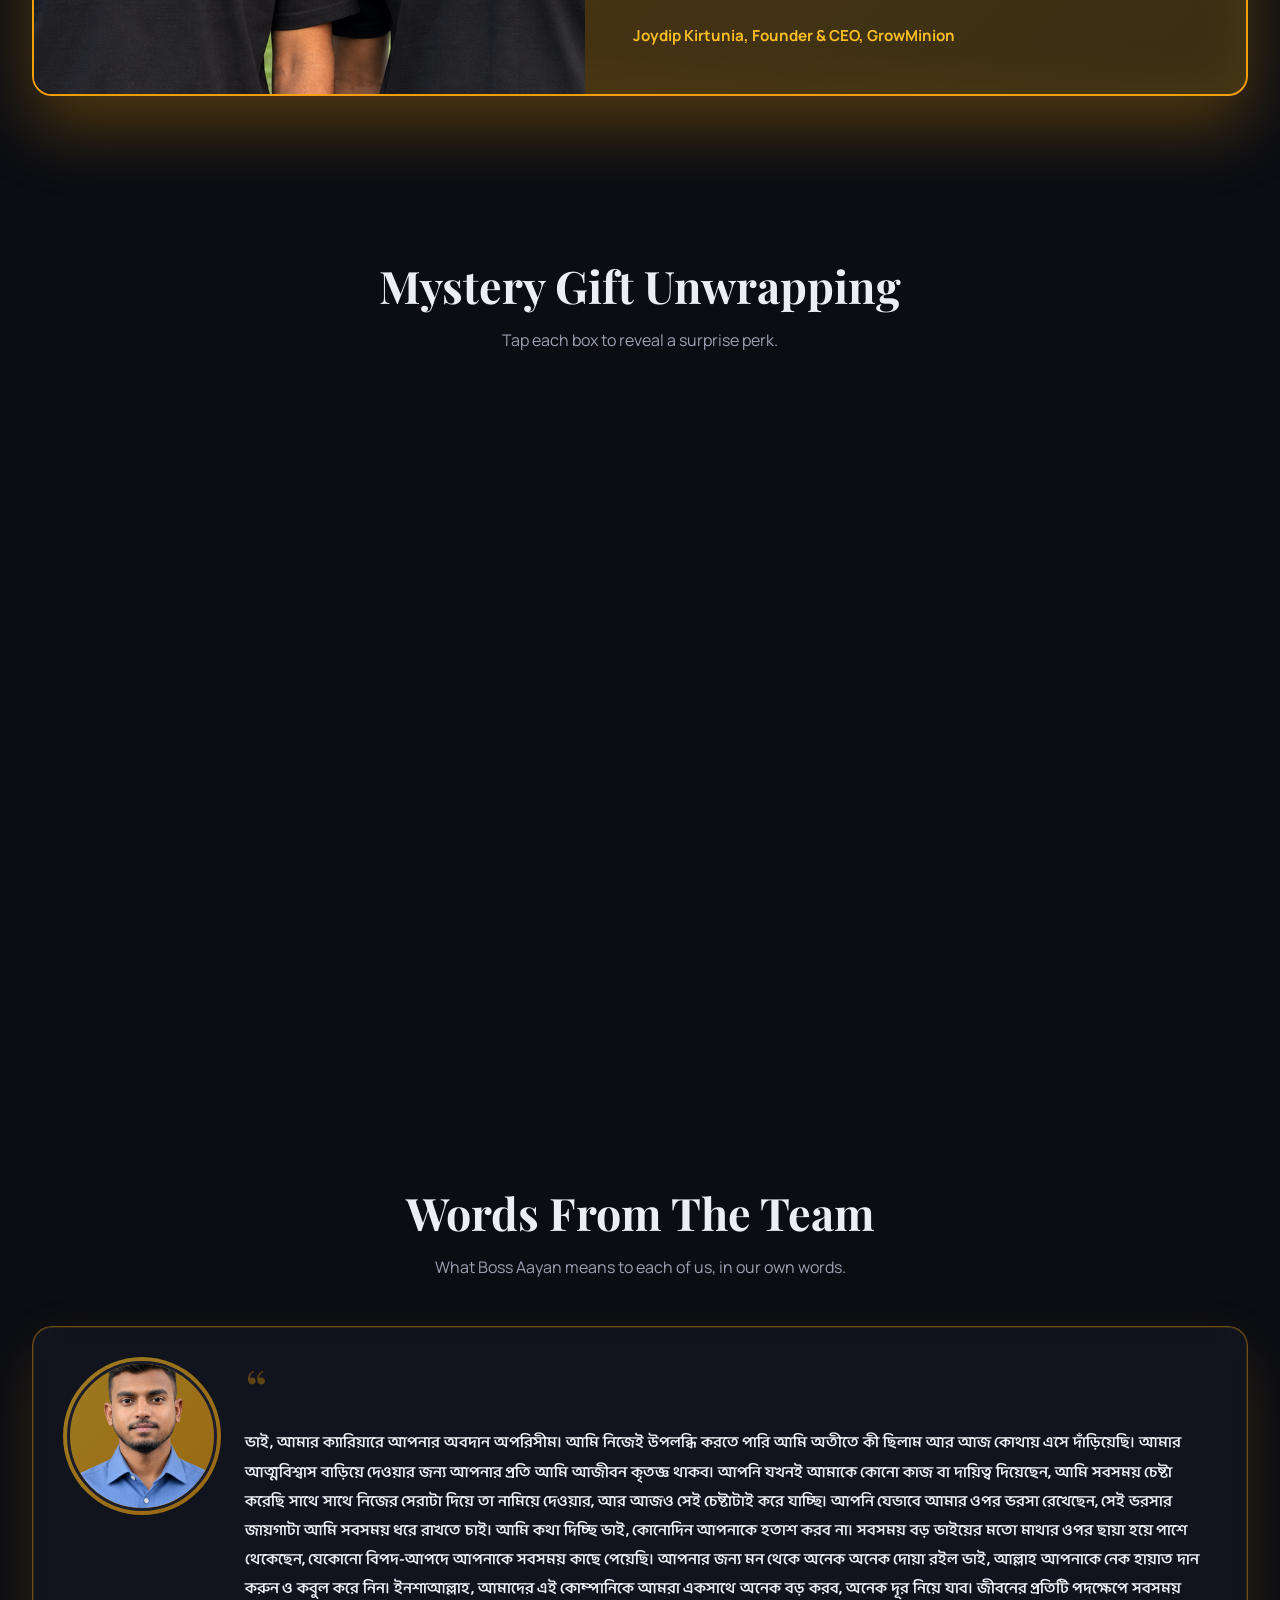
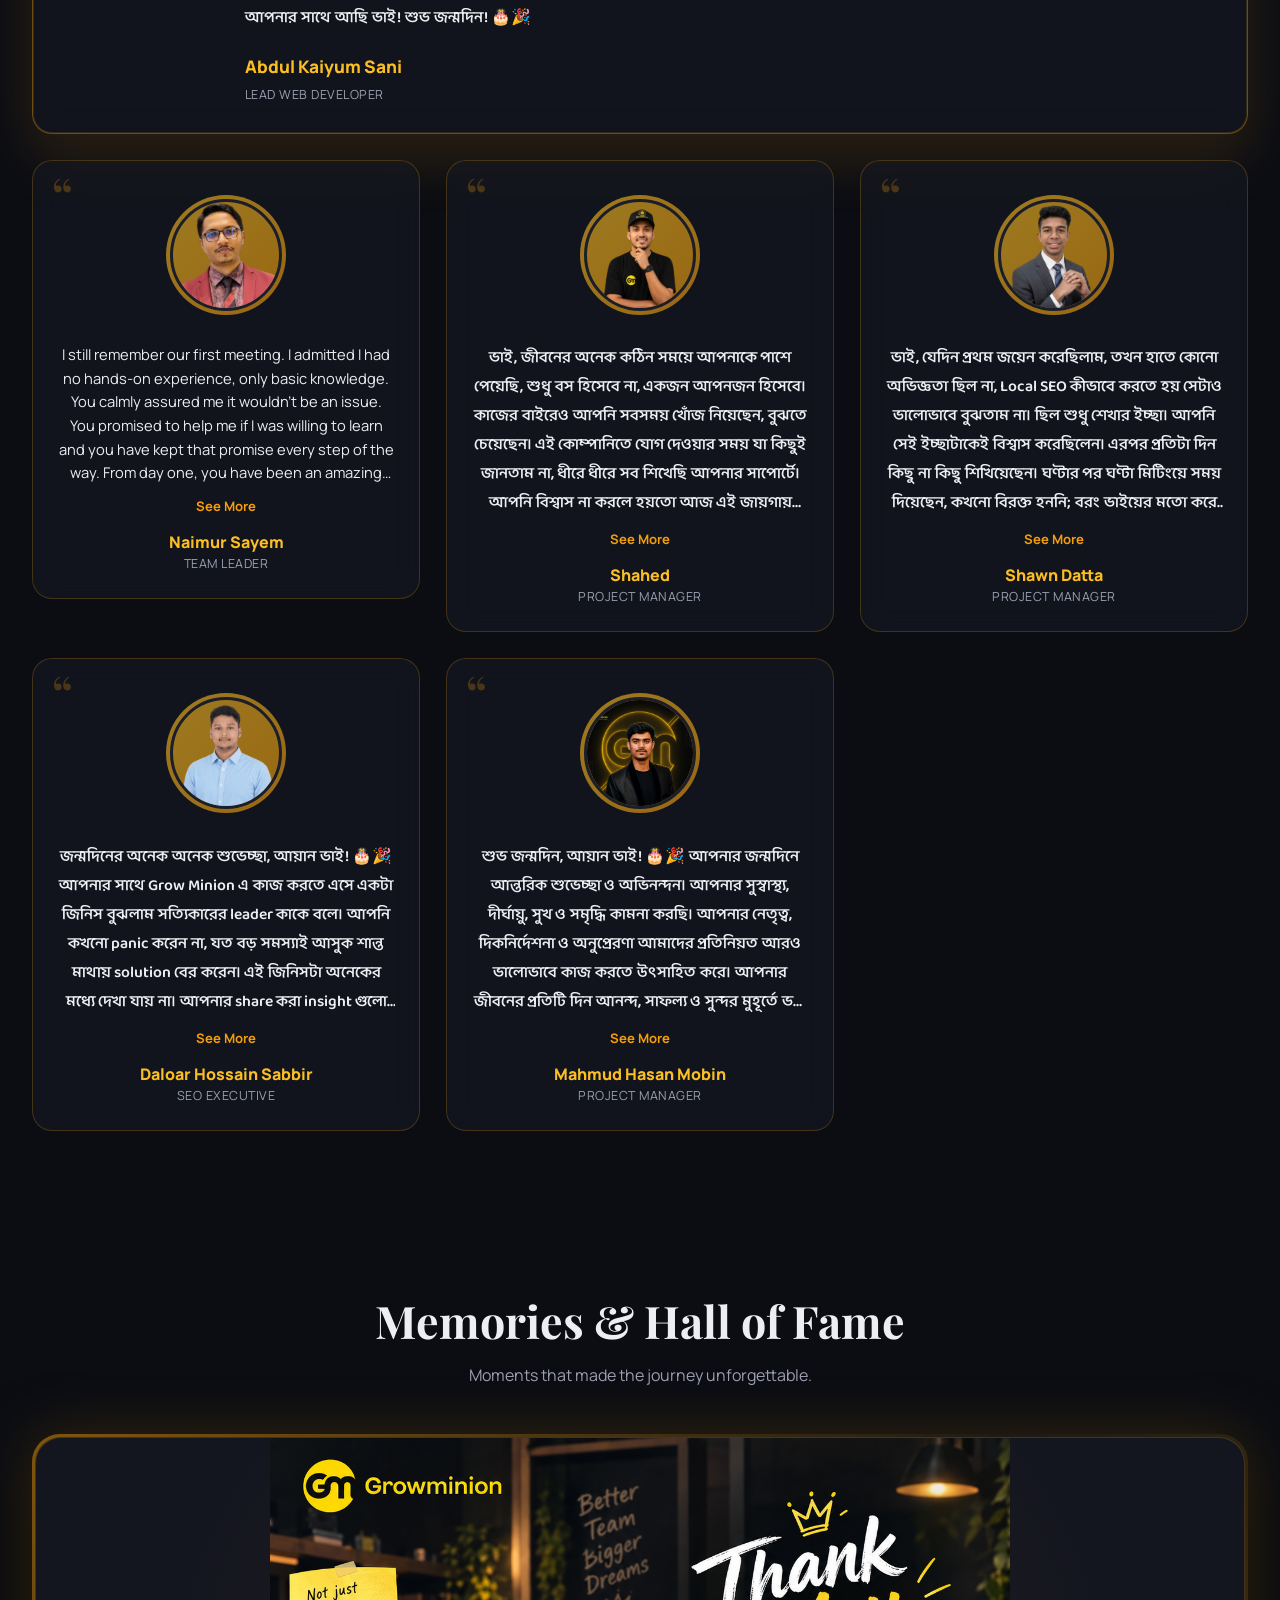
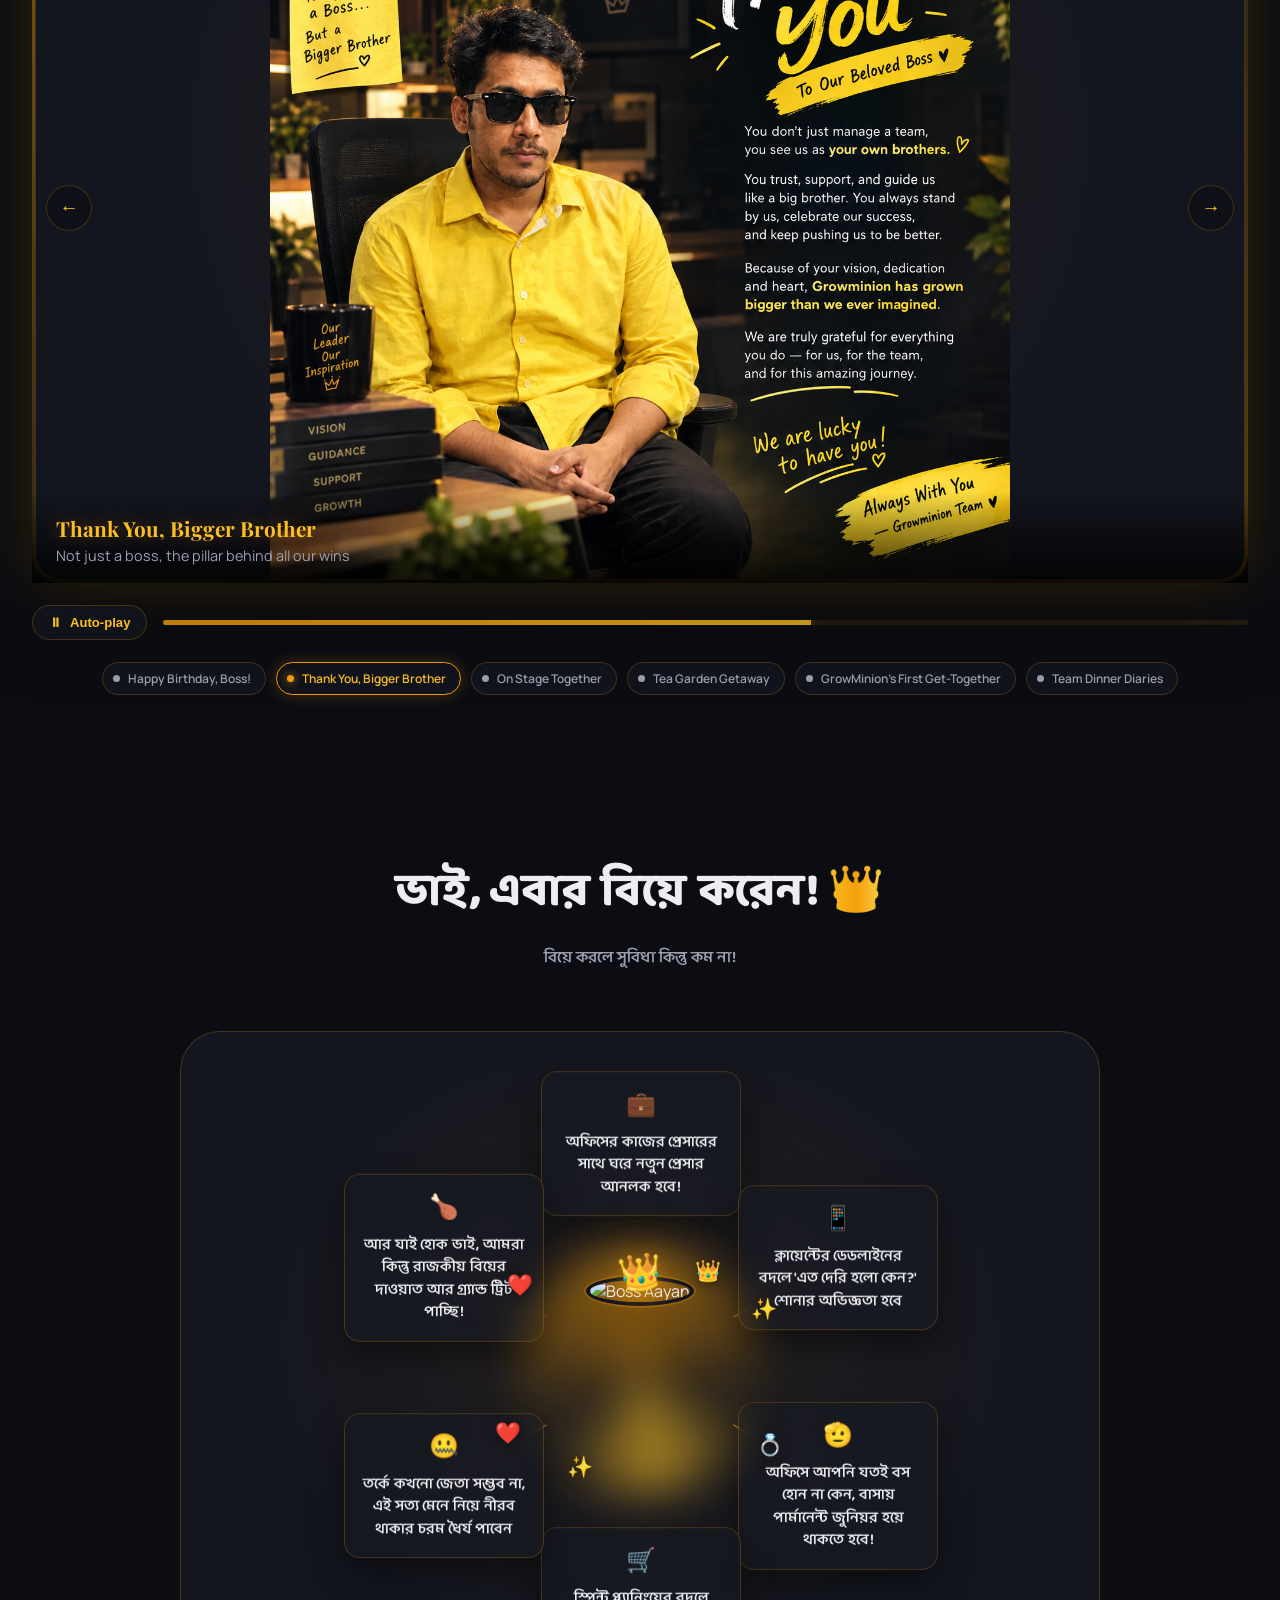
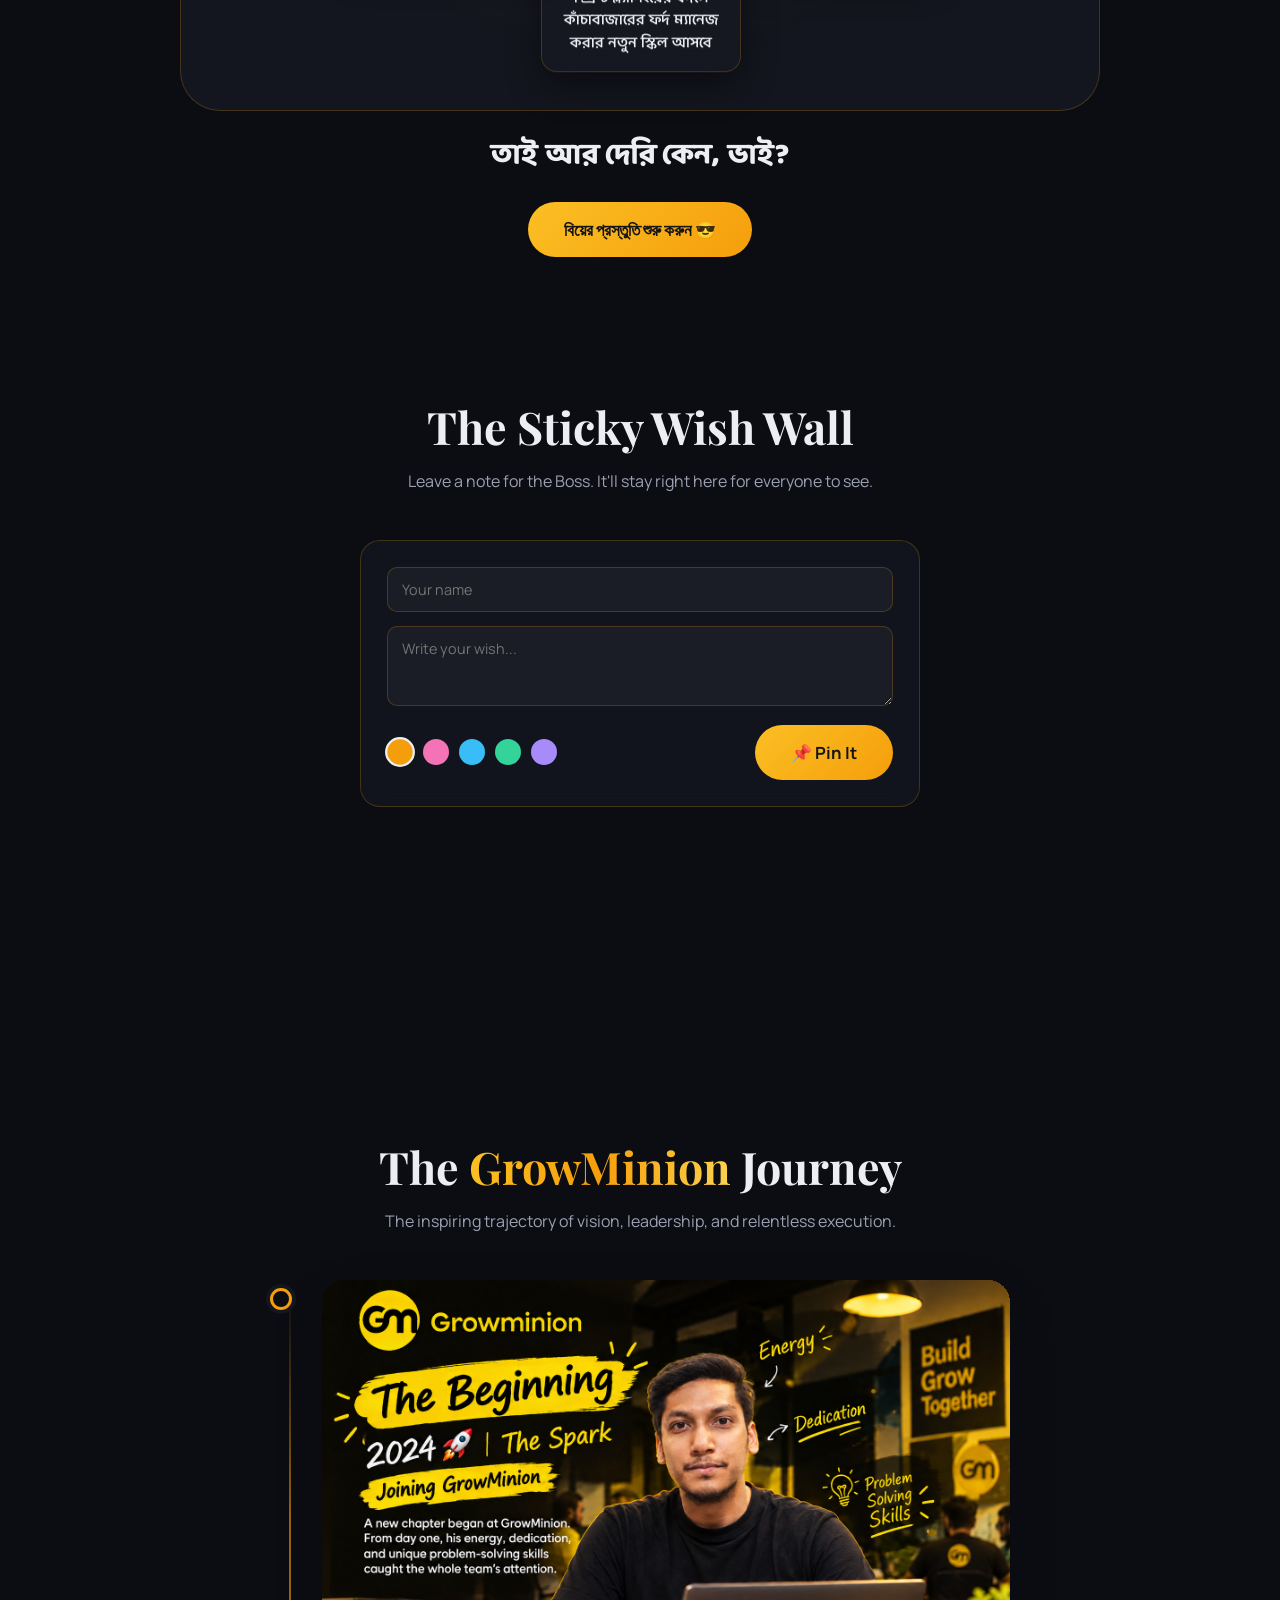
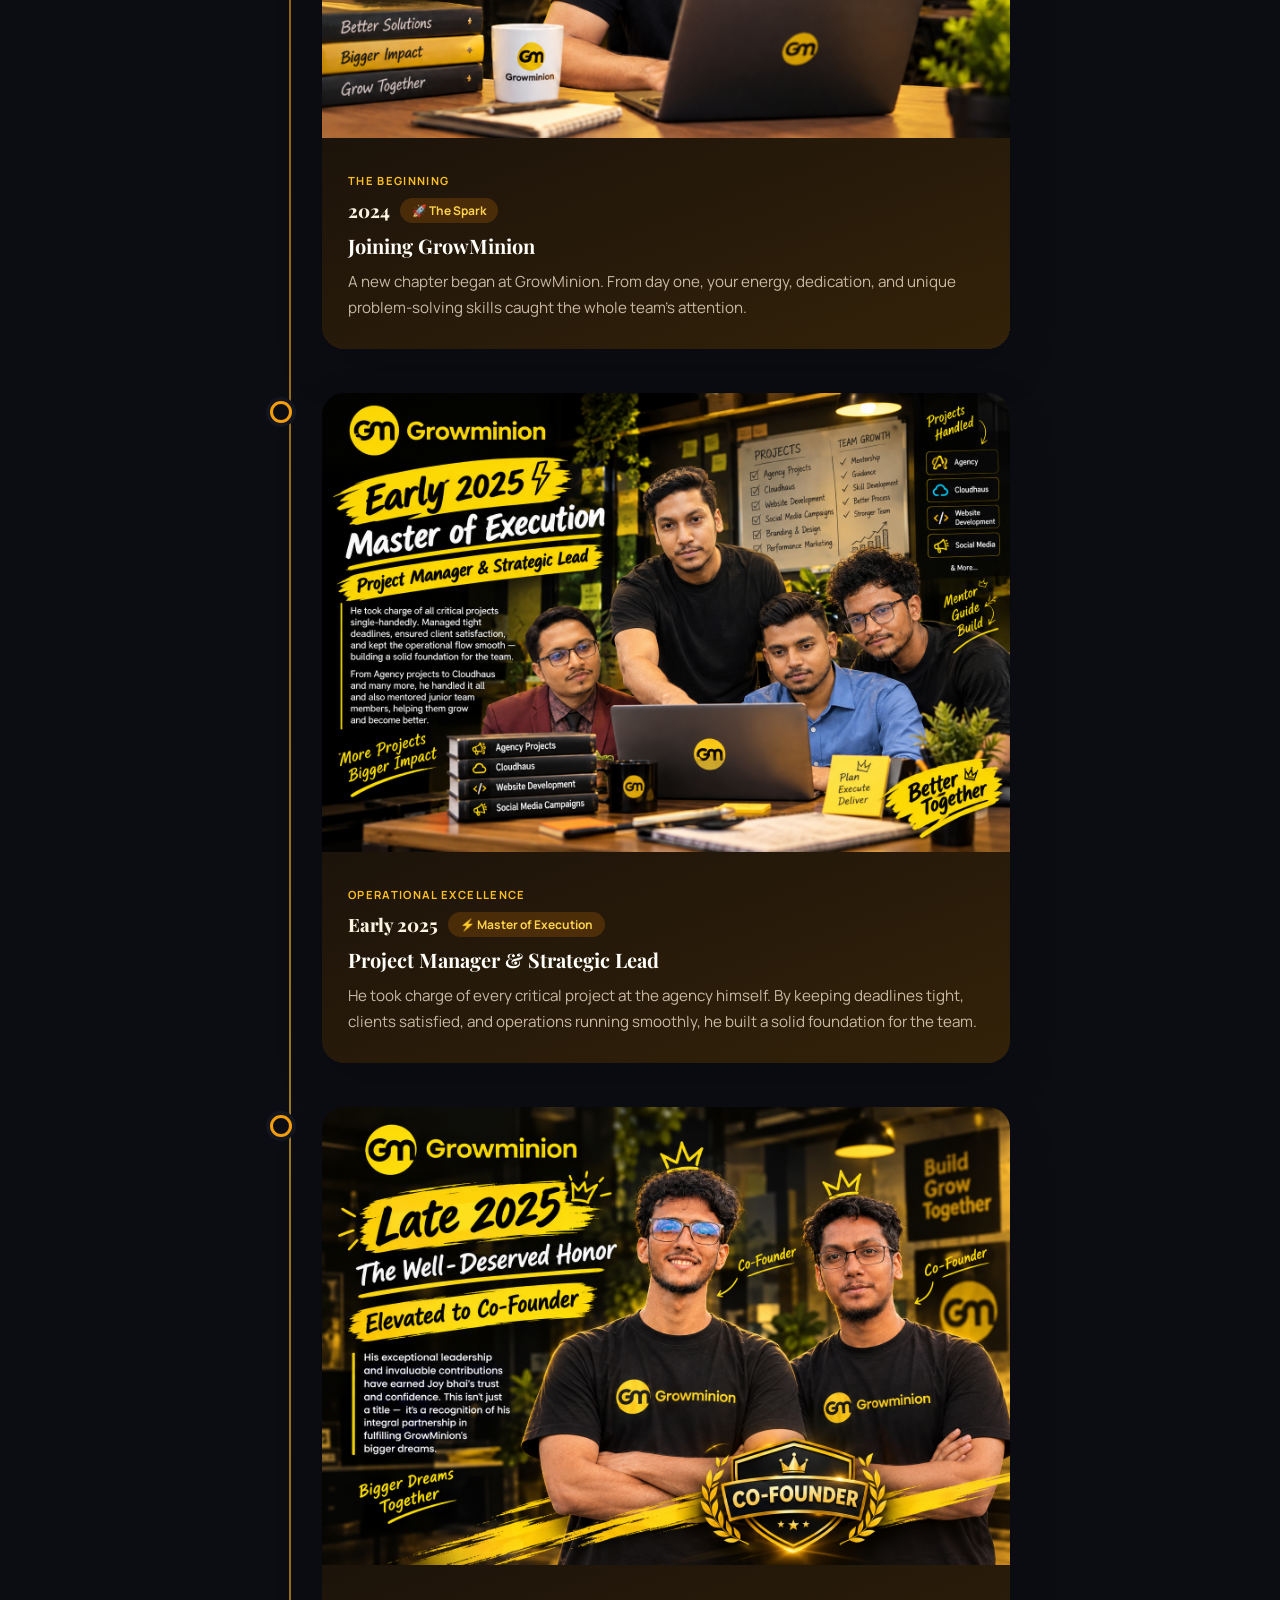
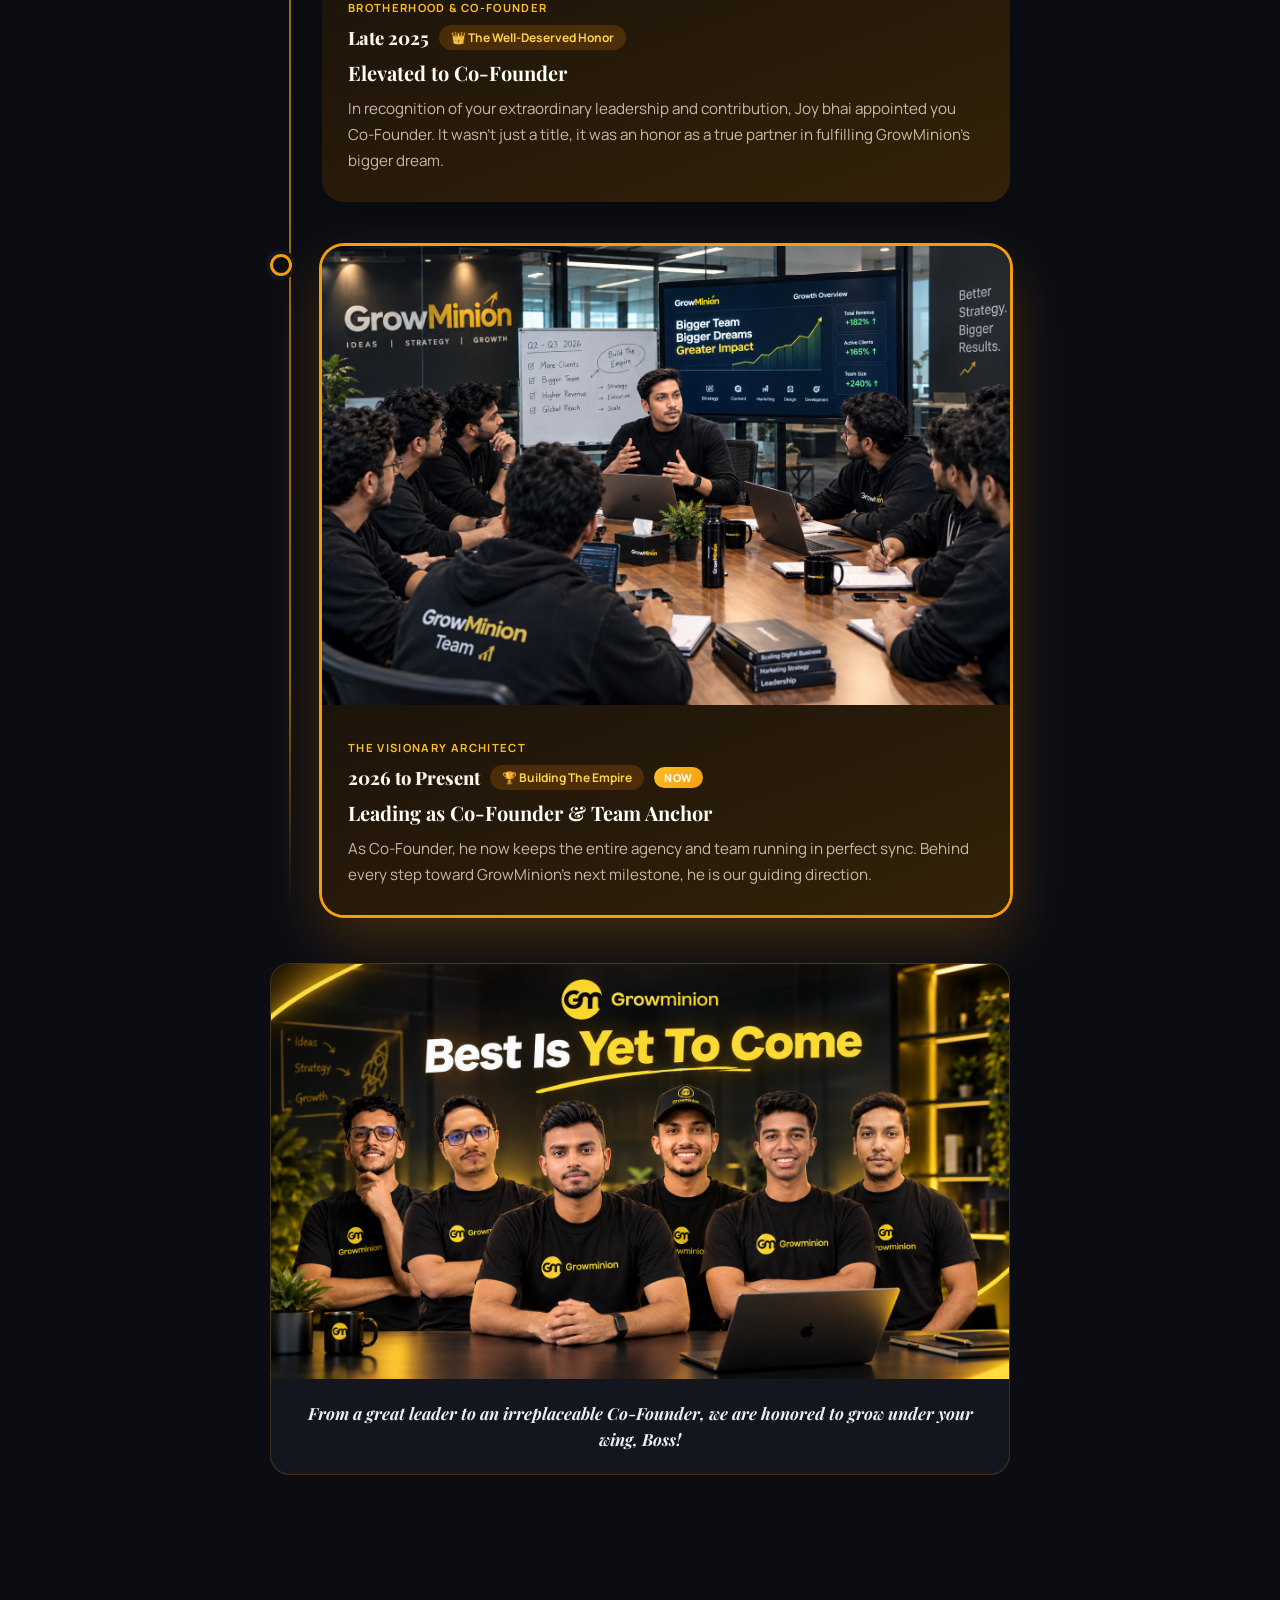
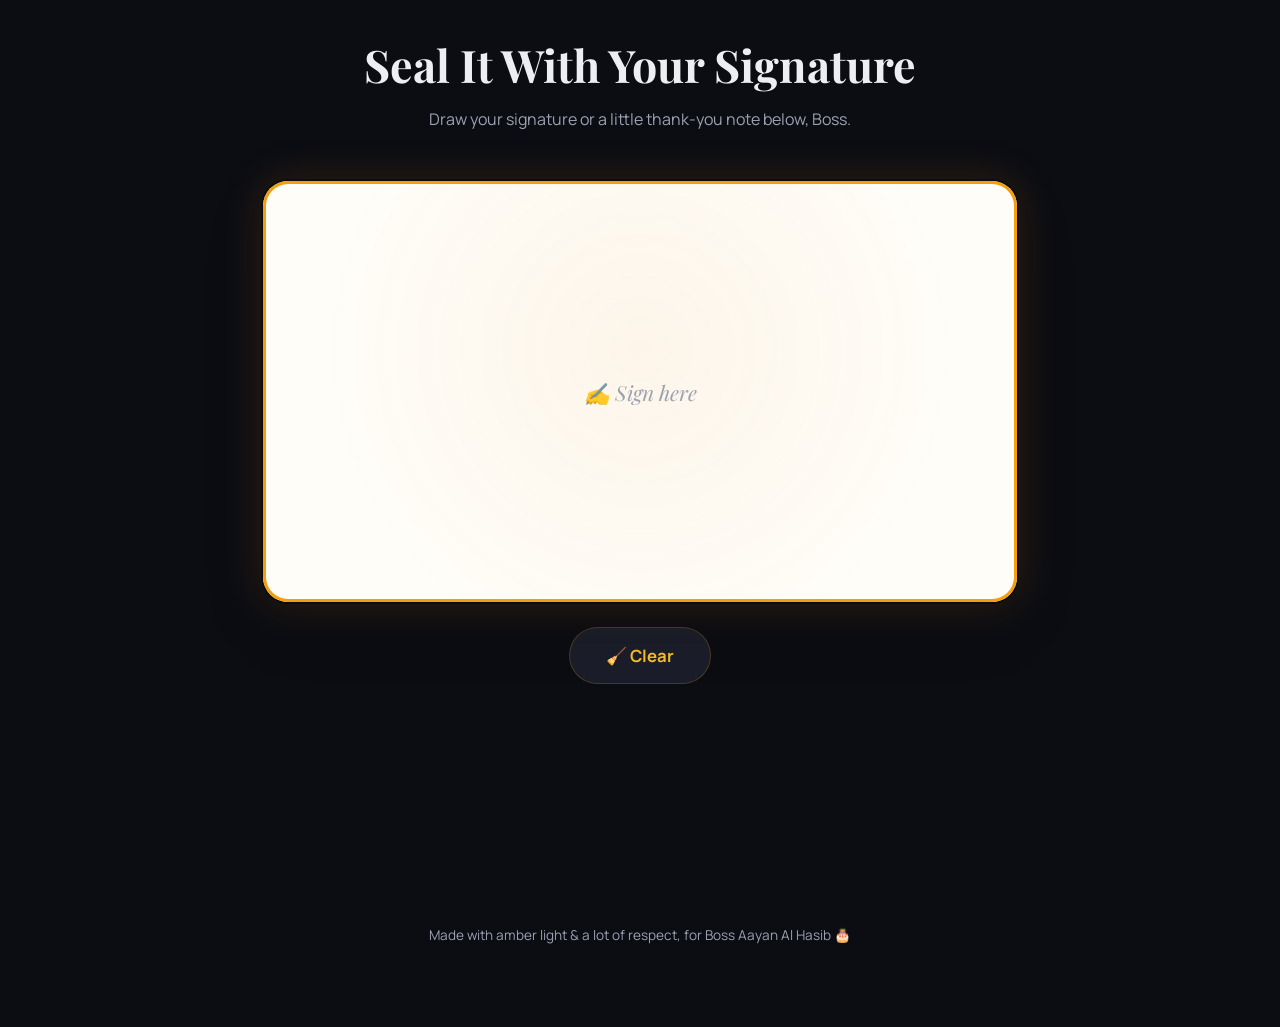
==== commit 2272a6b9: "Fix image loading: rename grrom_aayan.png without space - Rename: 'grrom aayan.png' → 'grrom_aayan.p" ====
--- a/index.html
+++ b/index.html
@@ -440,7 +440,7 @@
     <div class="marriage-popup-overlay"></div>
     <div class="marriage-popup-card">
       <div class="marriage-popup-image">
-        <img src="./grrom aayan.png" alt="Groom Aayan" loading="lazy" />
+        <img src="./grrom_aayan.png" alt="Groom Aayan" loading="lazy" />
       </div>
       <div class="marriage-popup-emoji">❤️👑💍</div>
       <p class="bn-text"><strong>মিষ্টি আর বিয়ের তারিখটা শুধু কনফার্ম কইরেন ভাই, বাকি সব টিম হ্যান্ডেল করবে</strong></p>
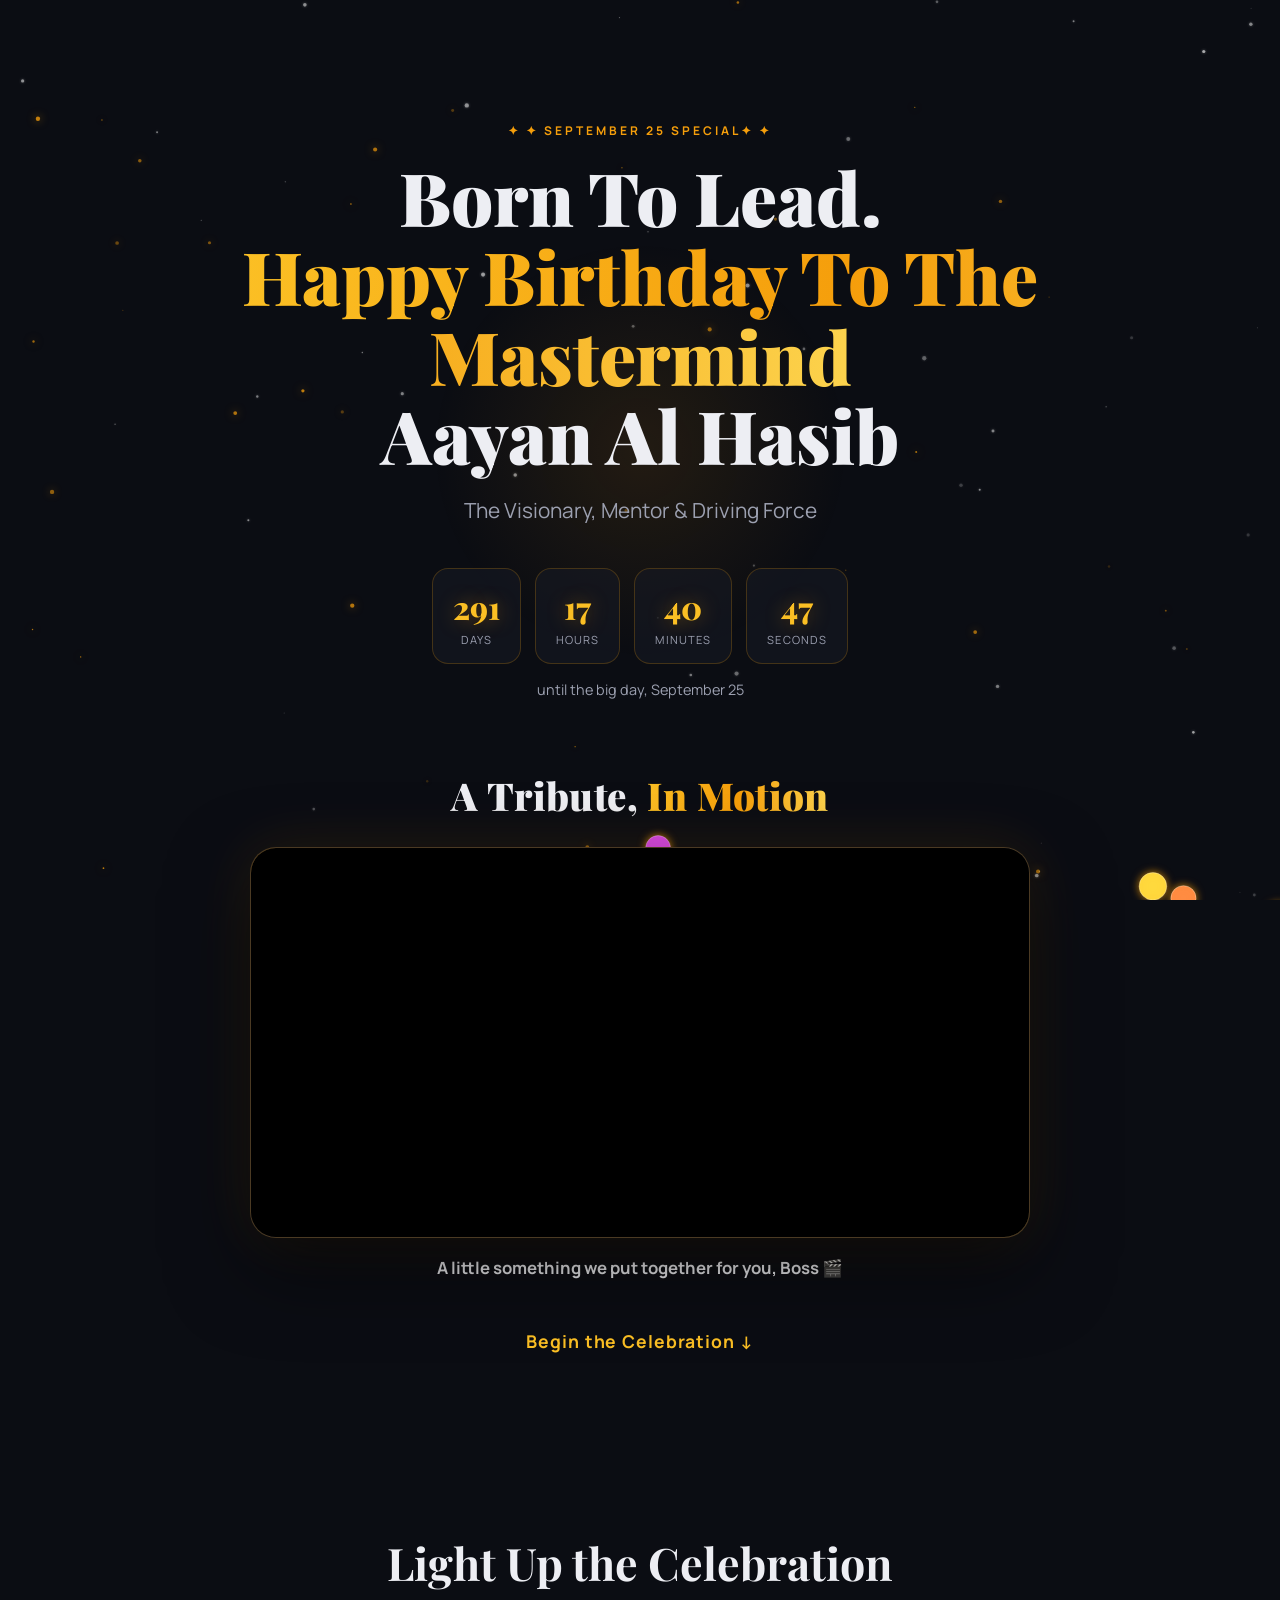
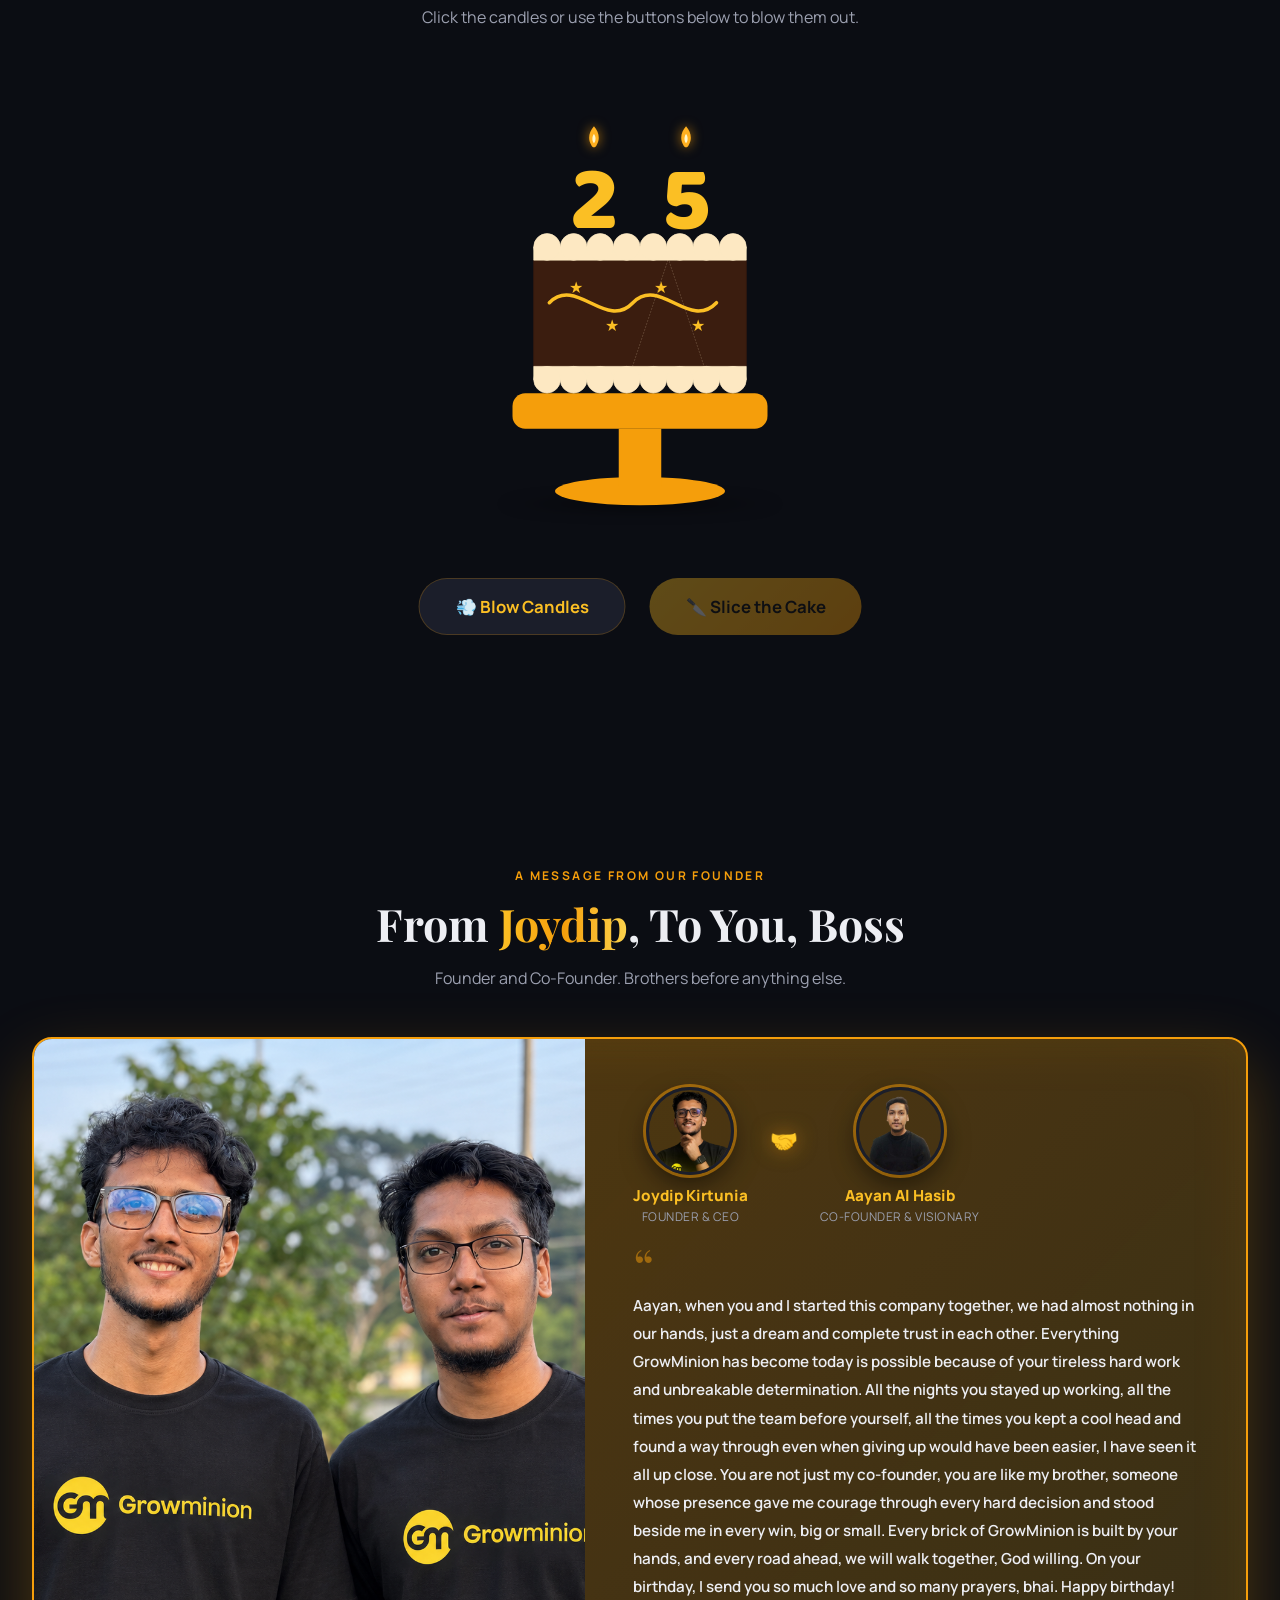
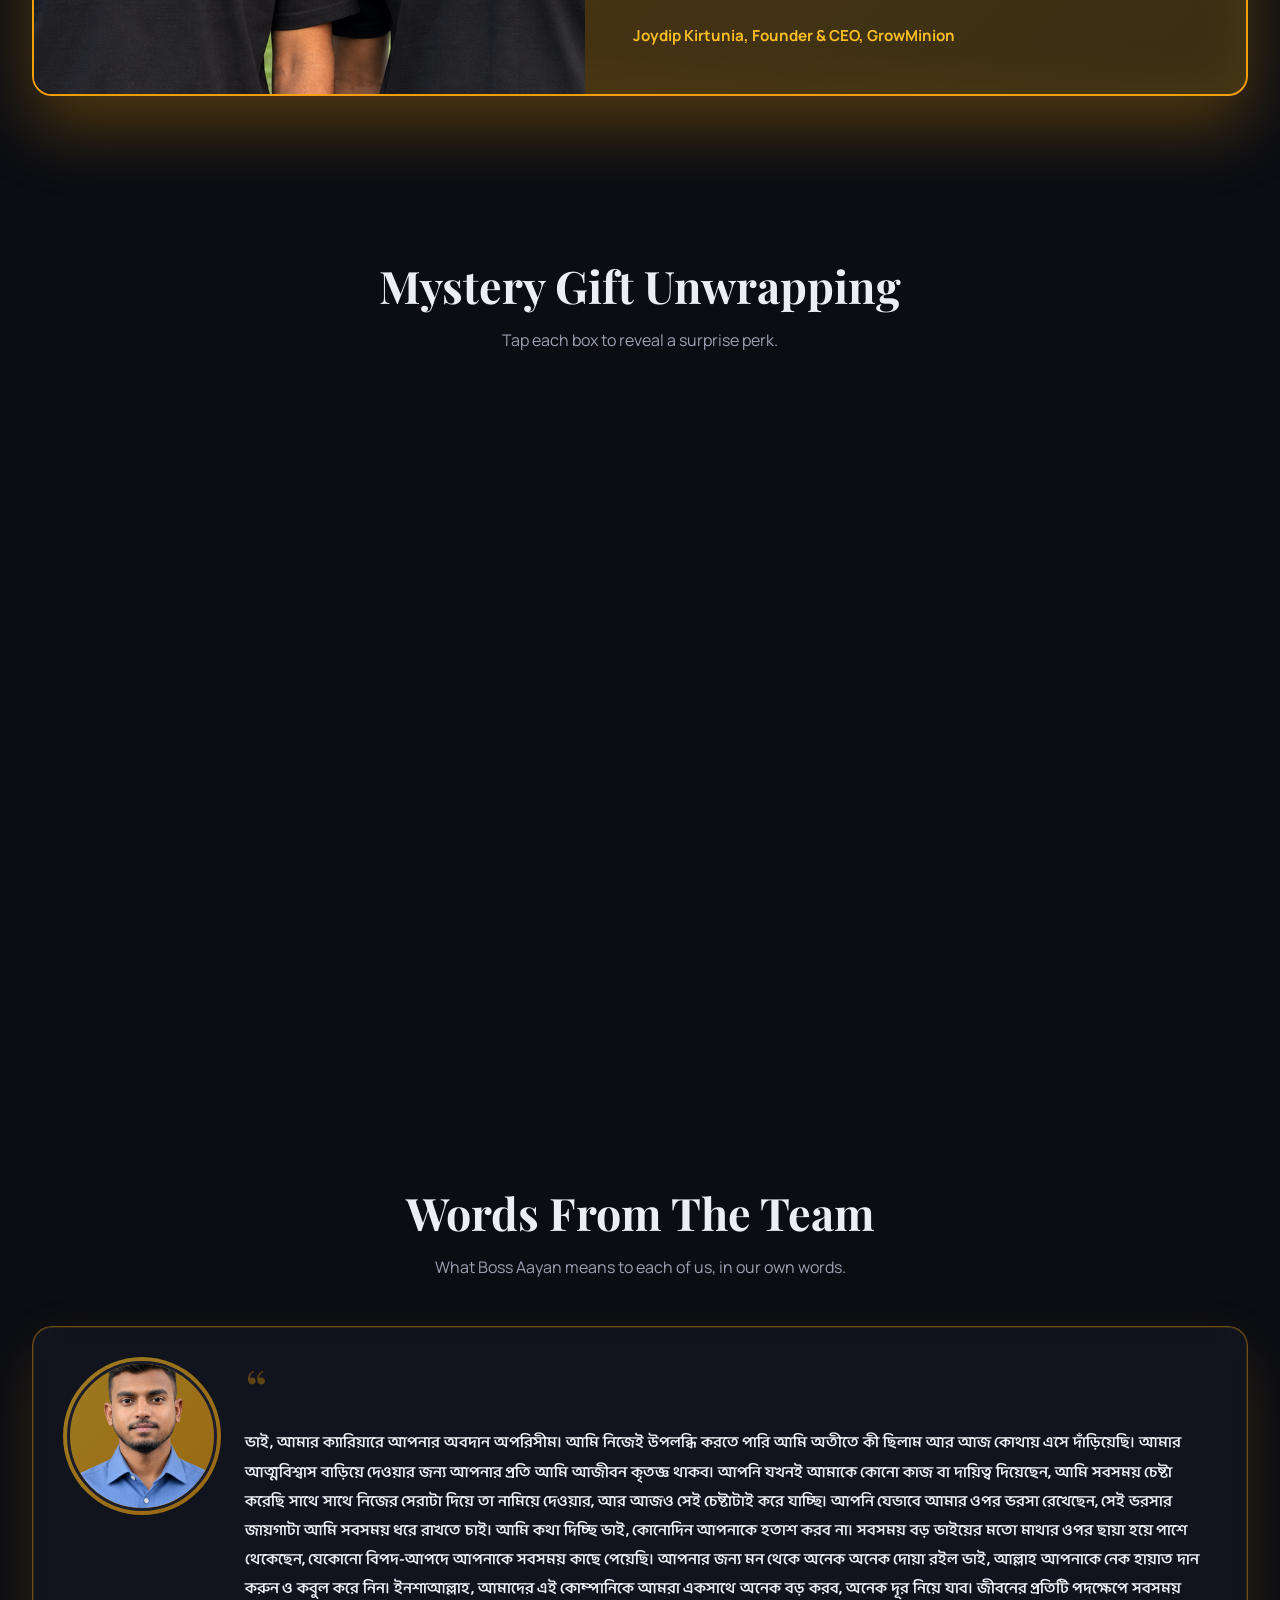
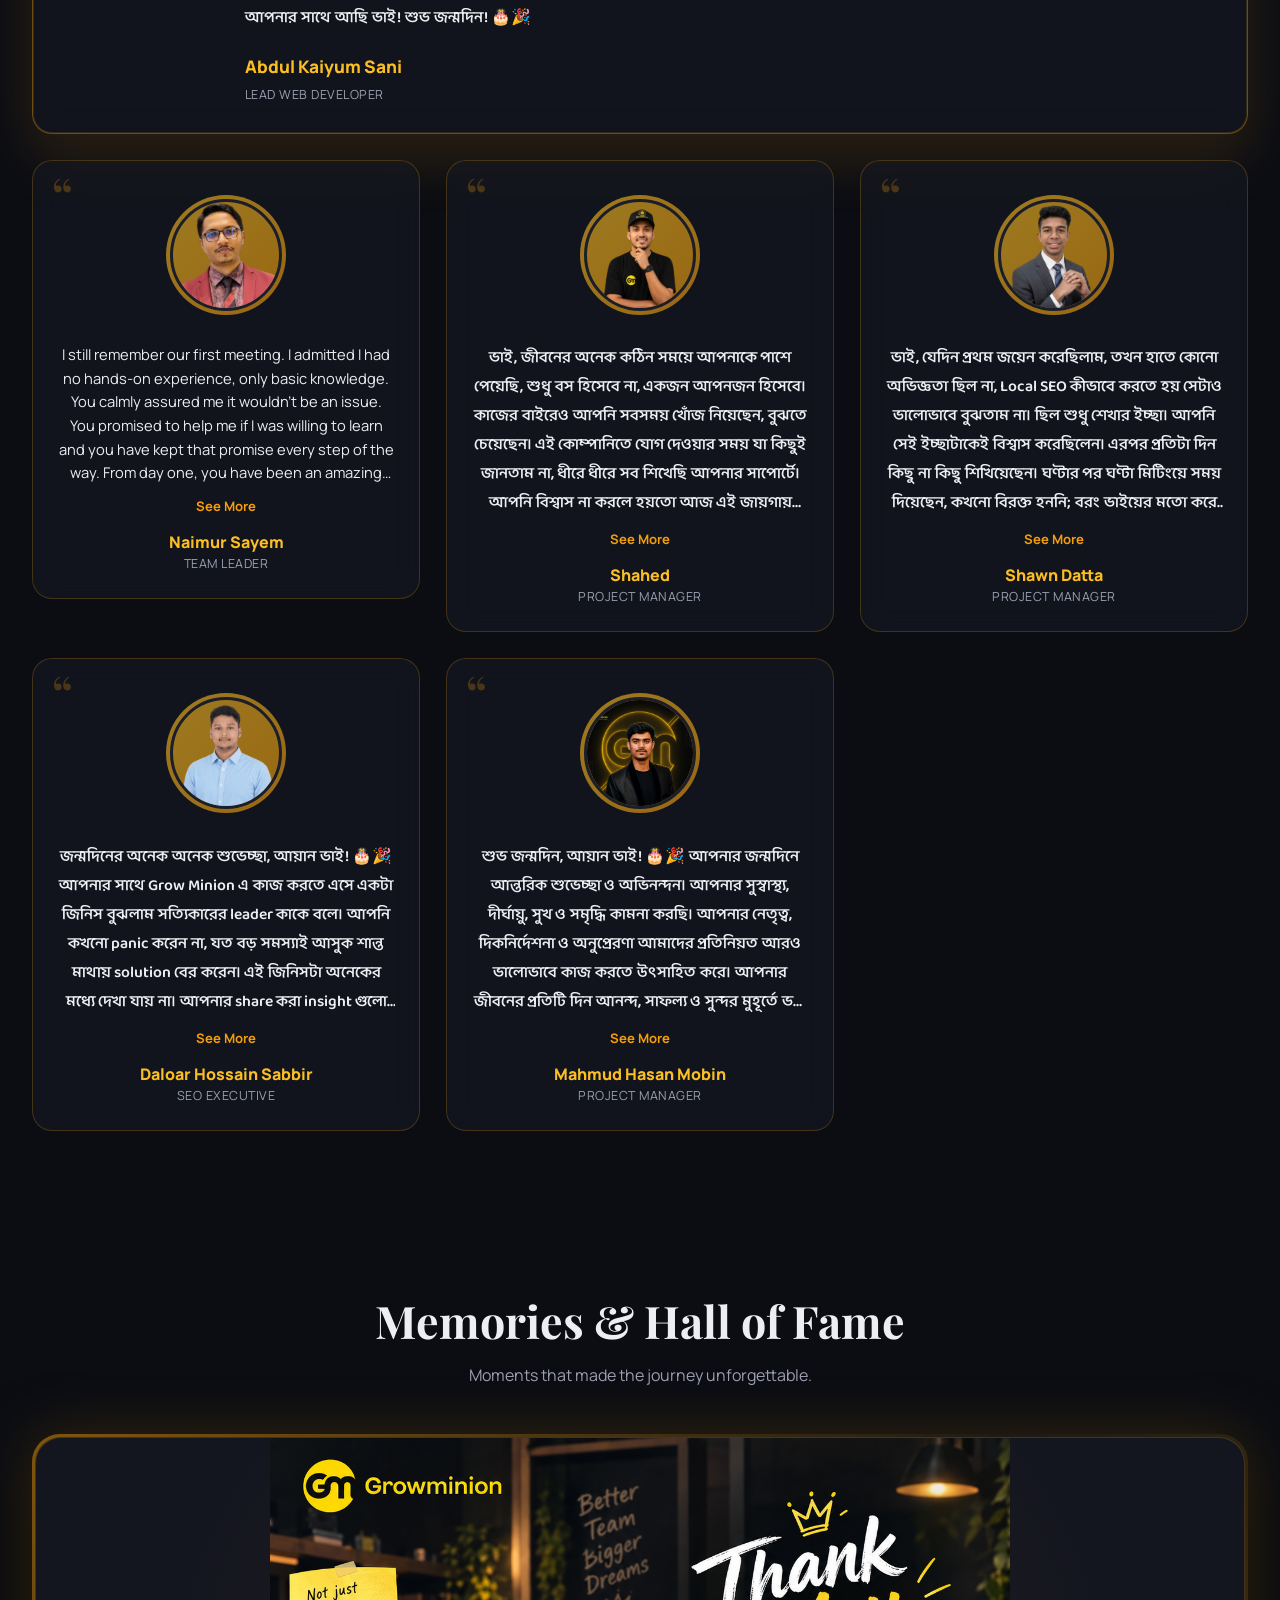
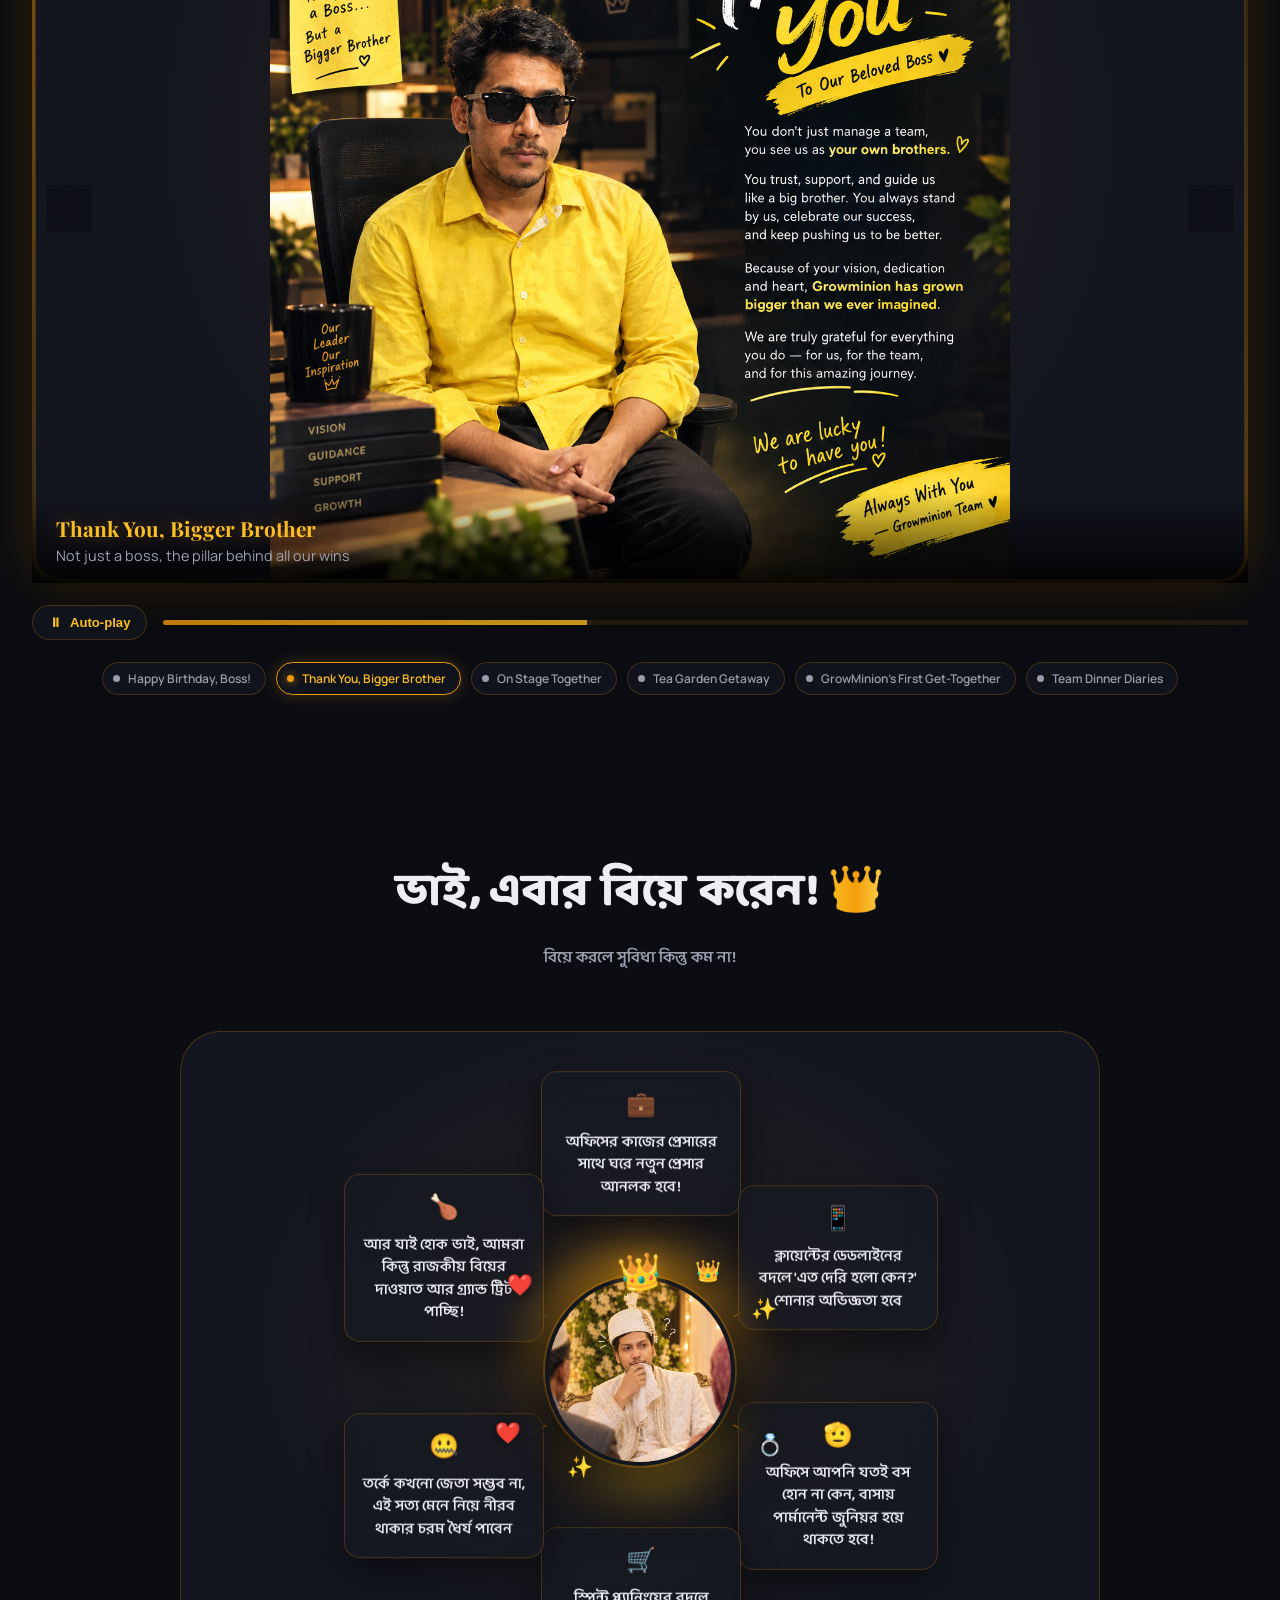
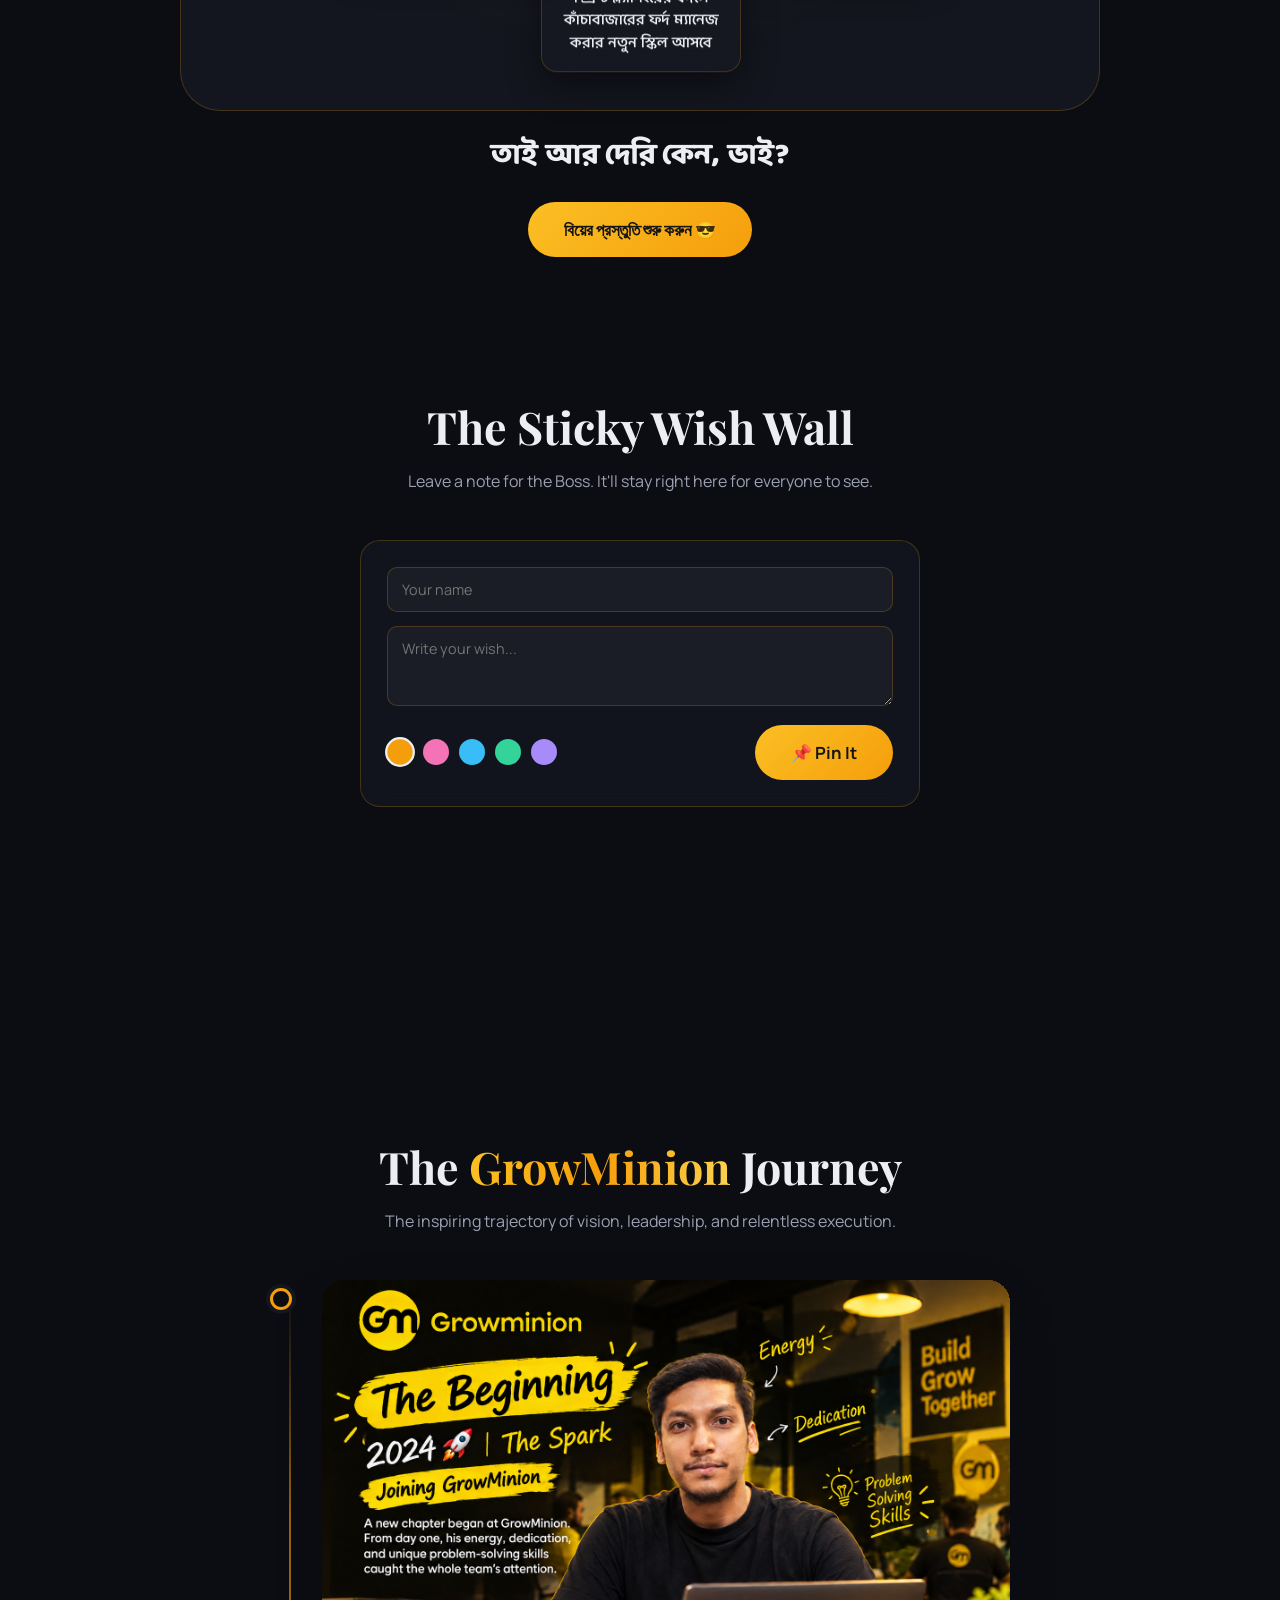
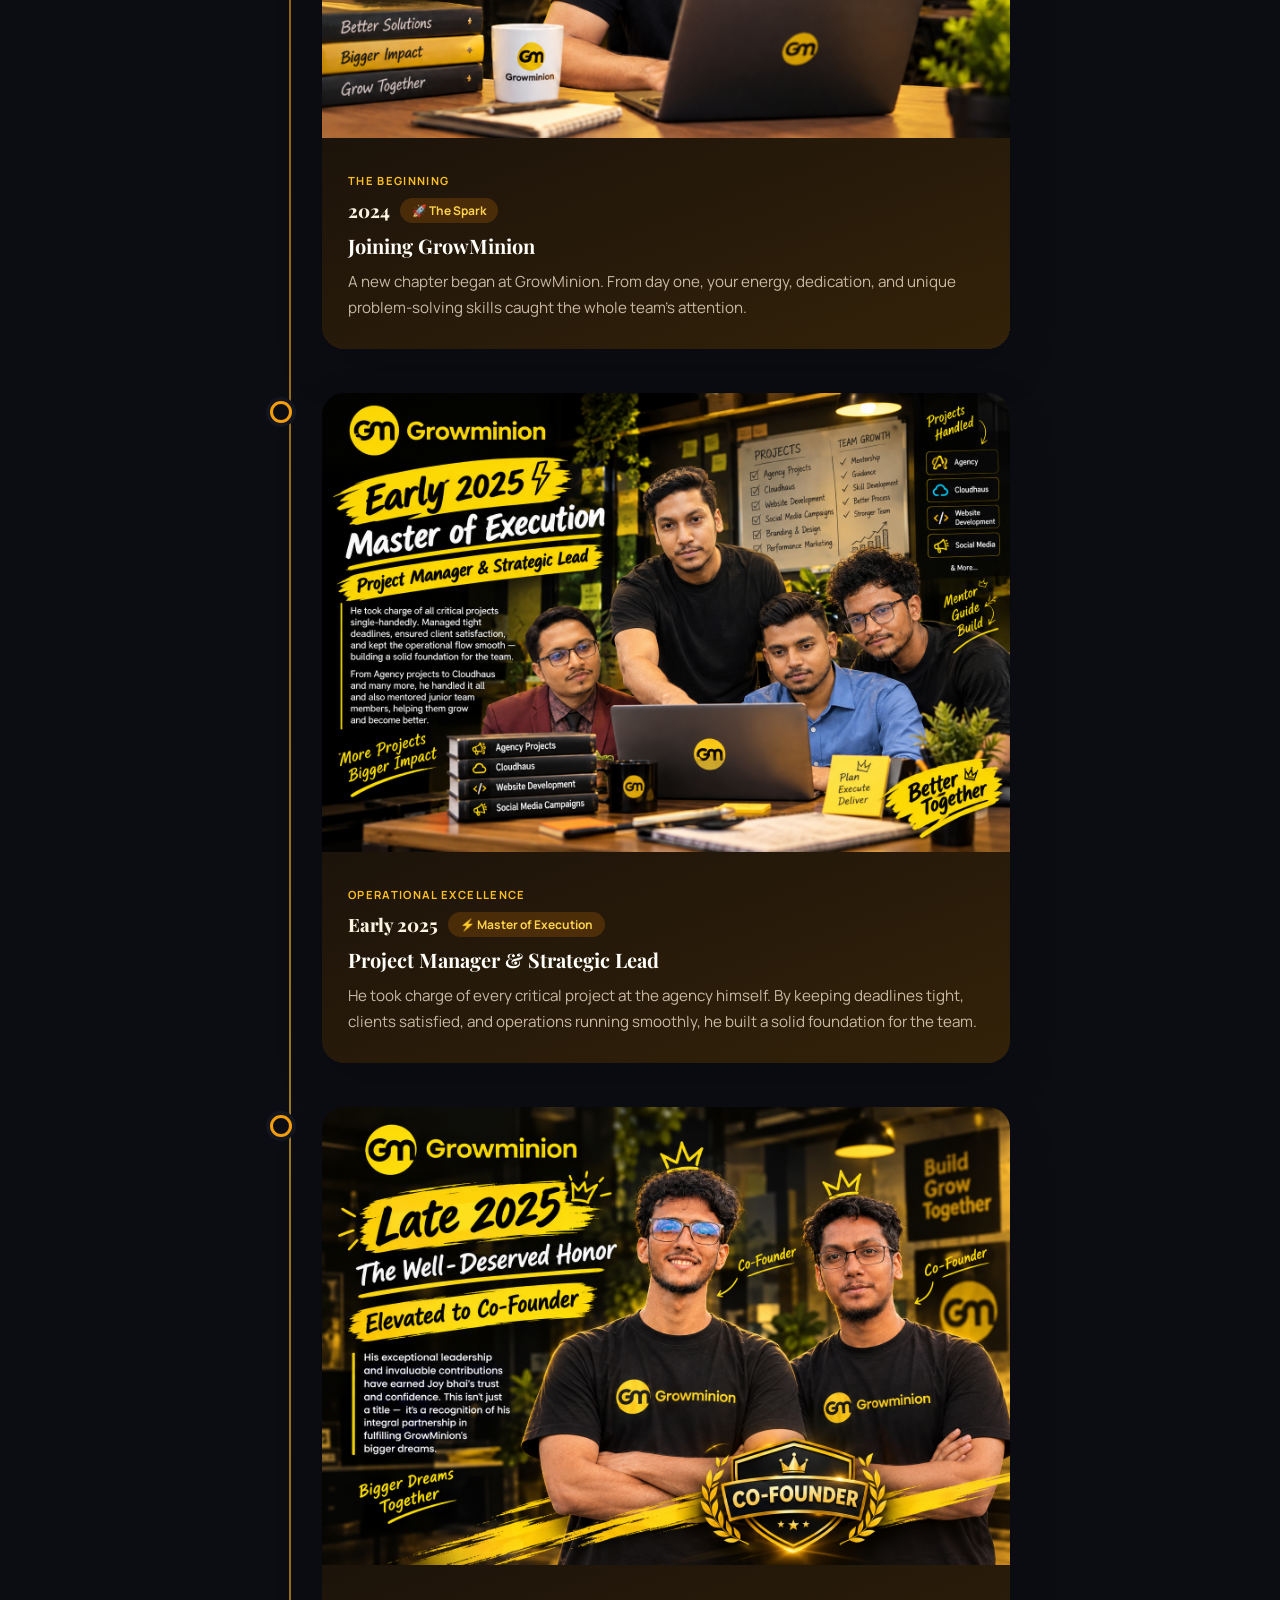
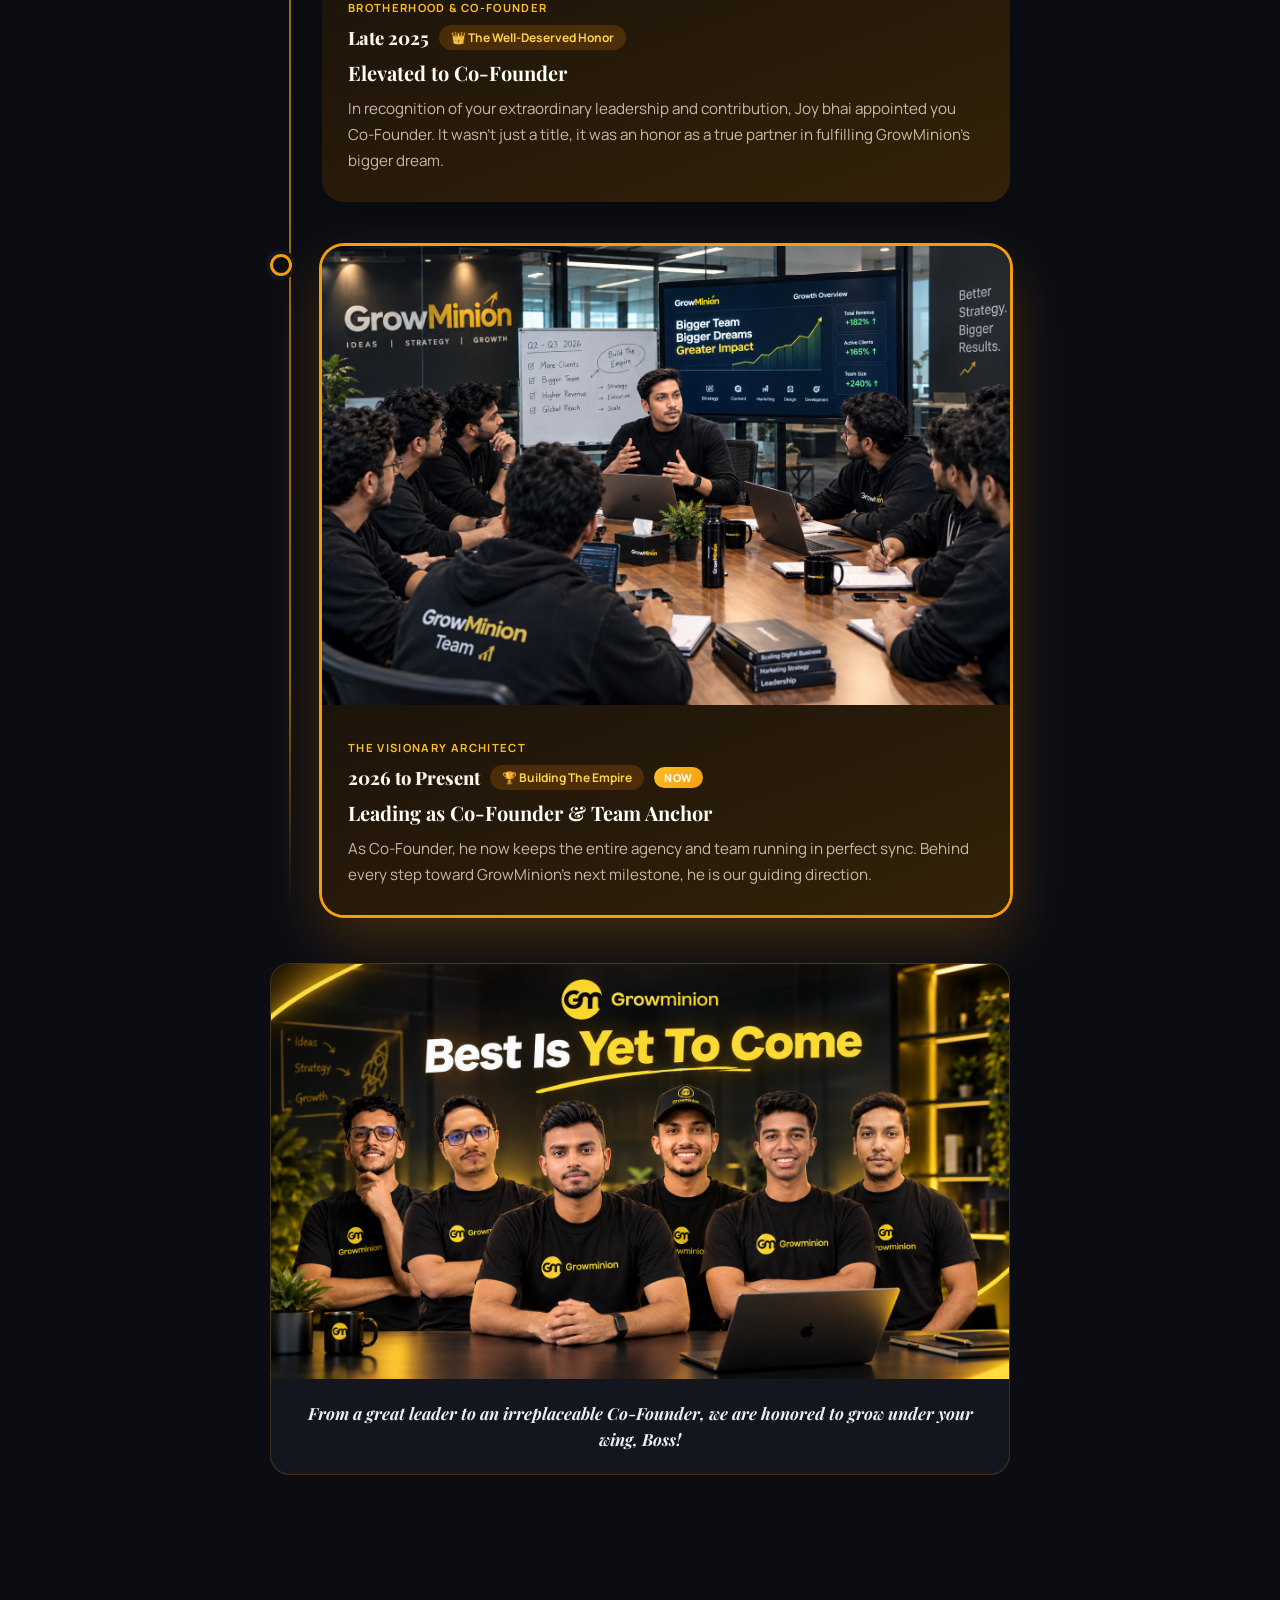
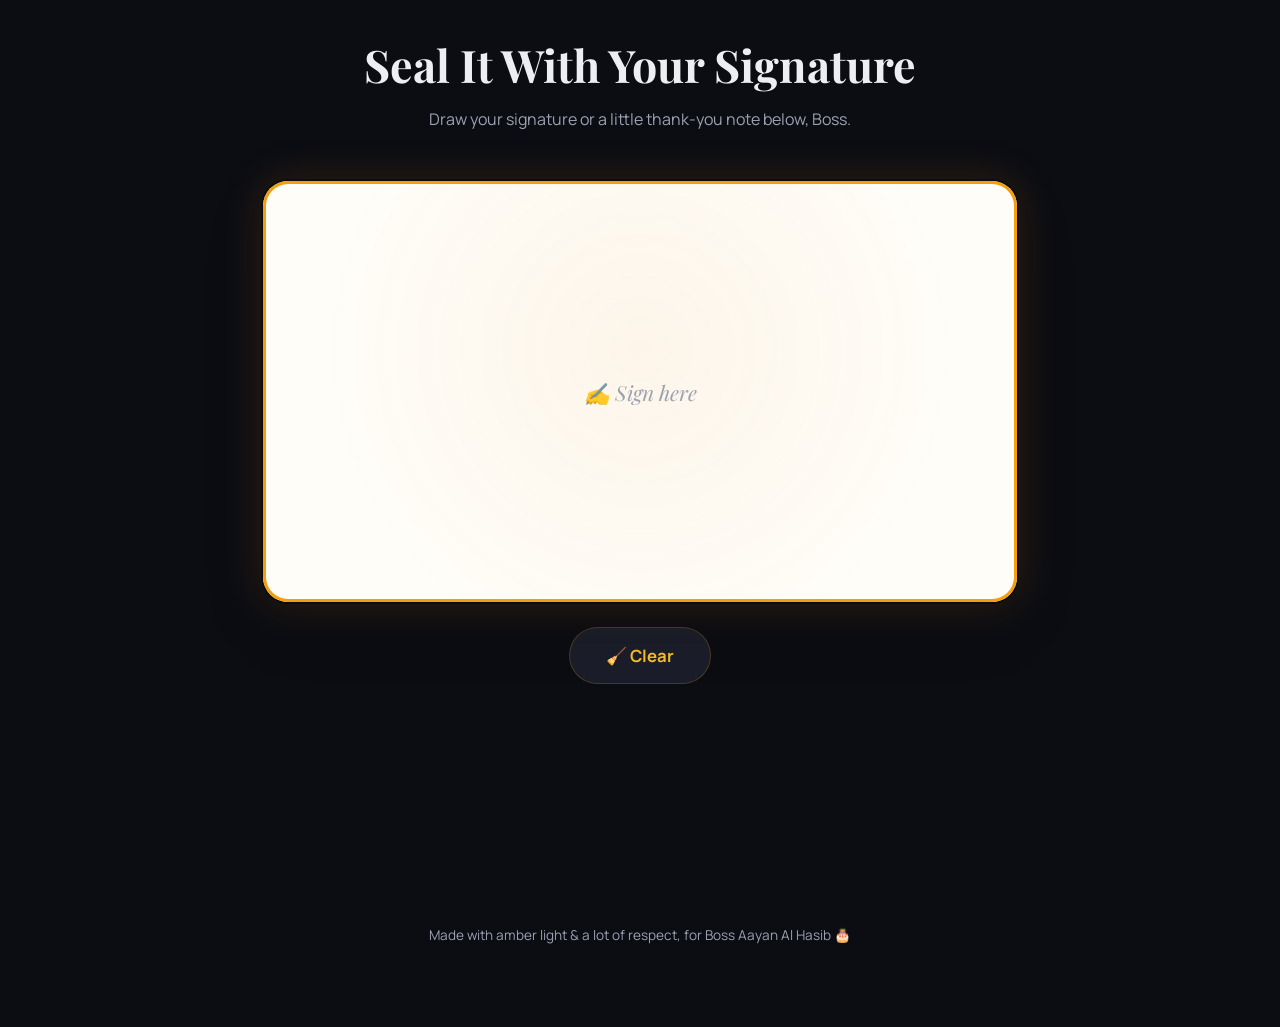
==== commit 1af50c00: "Remove character limit from wish message textarea - Remove maxlength="220" from textarea - Remove re" ====
--- a/index.html
+++ b/index.html
@@ -310,8 +310,8 @@
     <p class="section-desc">Leave a note for the Boss. It'll stay right here for everyone to see.</p>
 
     <form class="wish-form" id="wishForm">
-      <input type="text" id="wishName" placeholder="Your name" maxlength="30" required />
-      <textarea id="wishMessage" placeholder="Write your wish..." maxlength="220" required></textarea>
+      <input type="text" id="wishName" placeholder="Your name" maxlength="30" />
+      <textarea id="wishMessage" placeholder="Write your wish..."></textarea>
       <div class="wish-form-row">
         <div class="color-picker" id="colorPicker">
           <button type="button" class="color-dot" data-color="amber" style="--dot:#F59E0B"></button>
